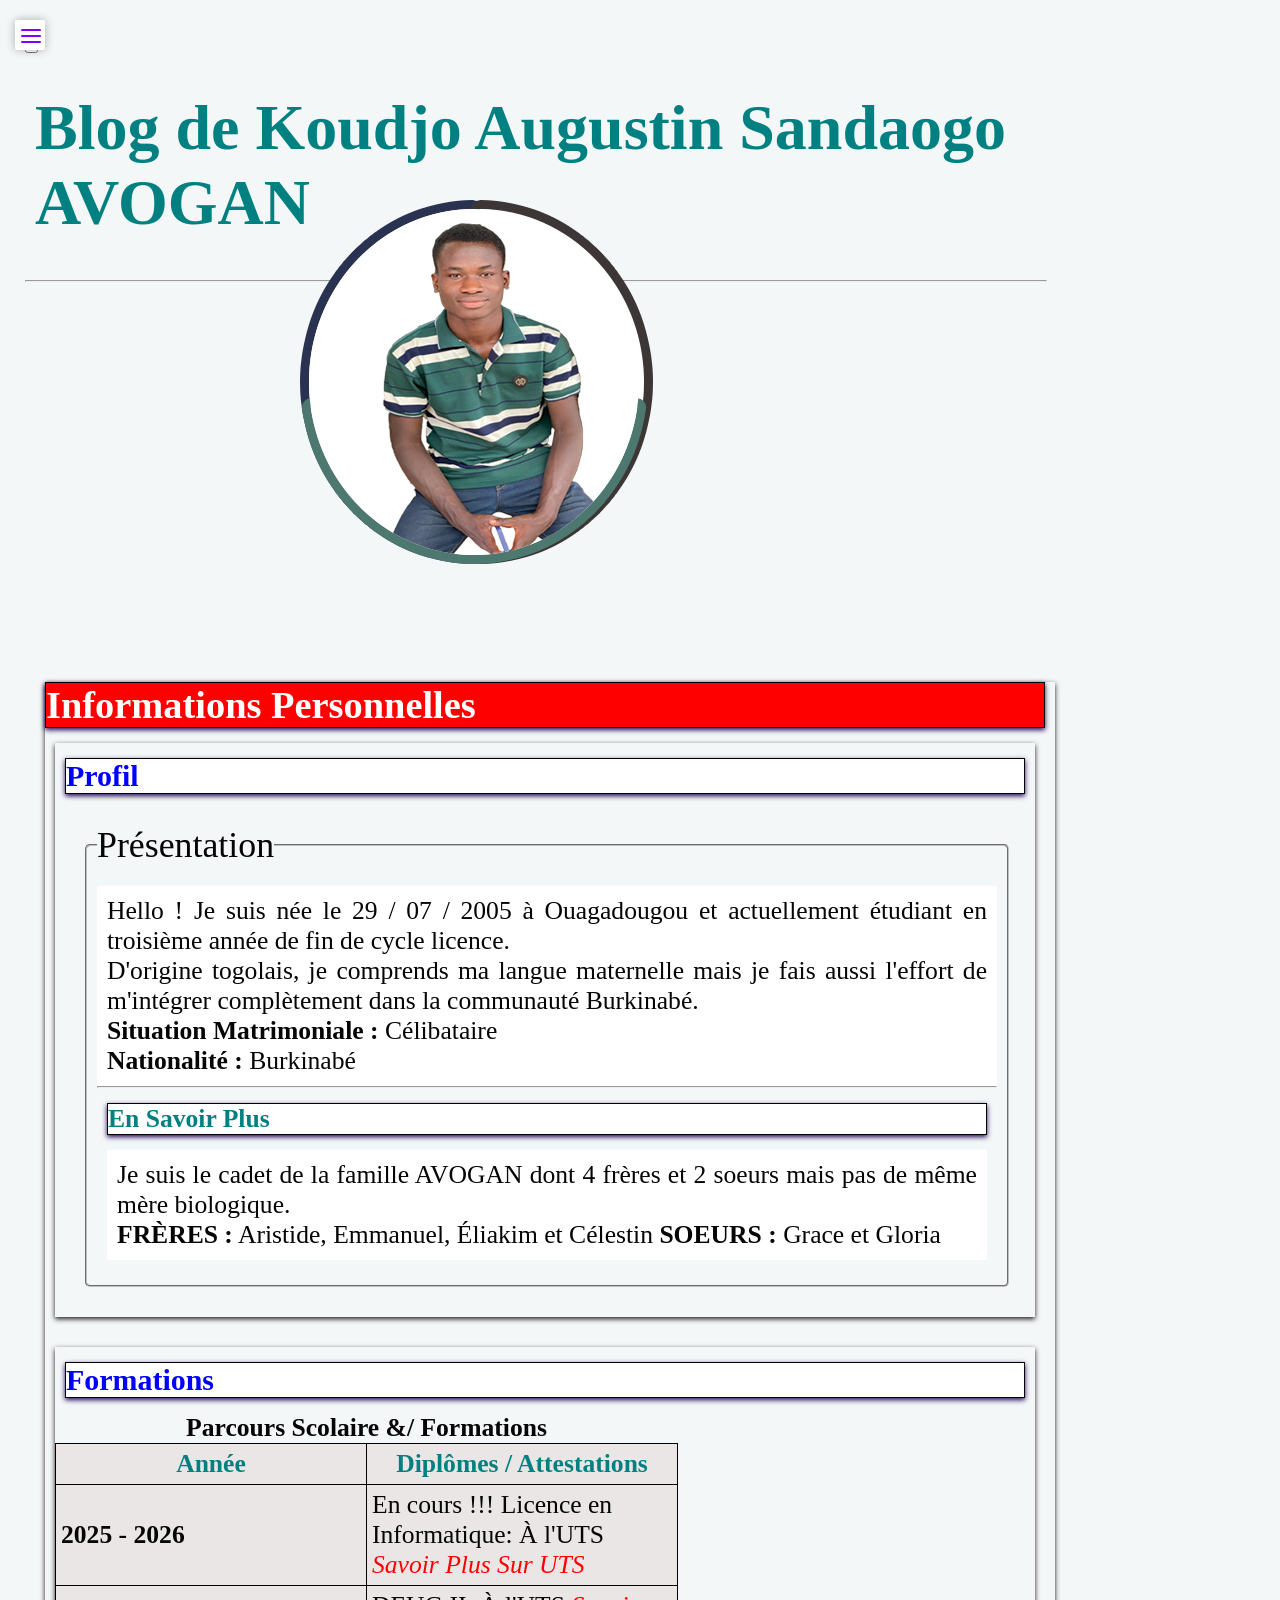
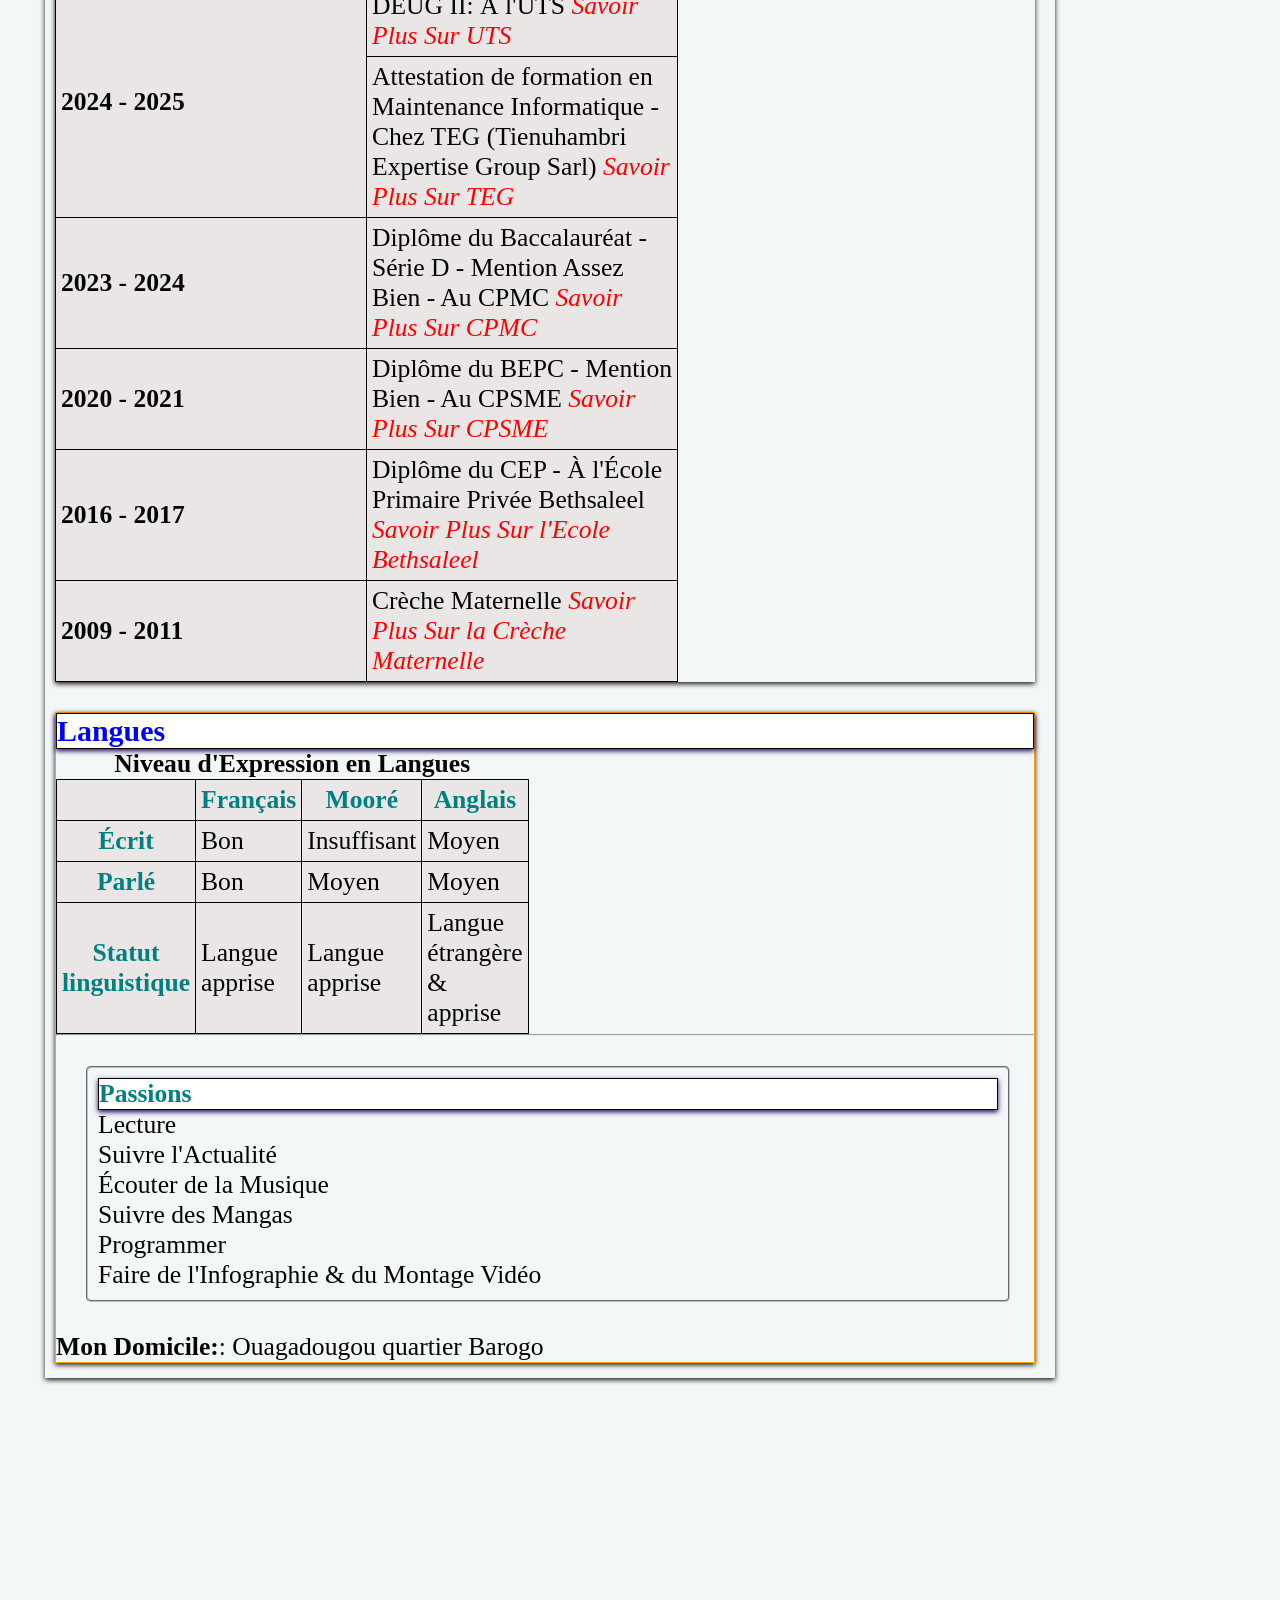
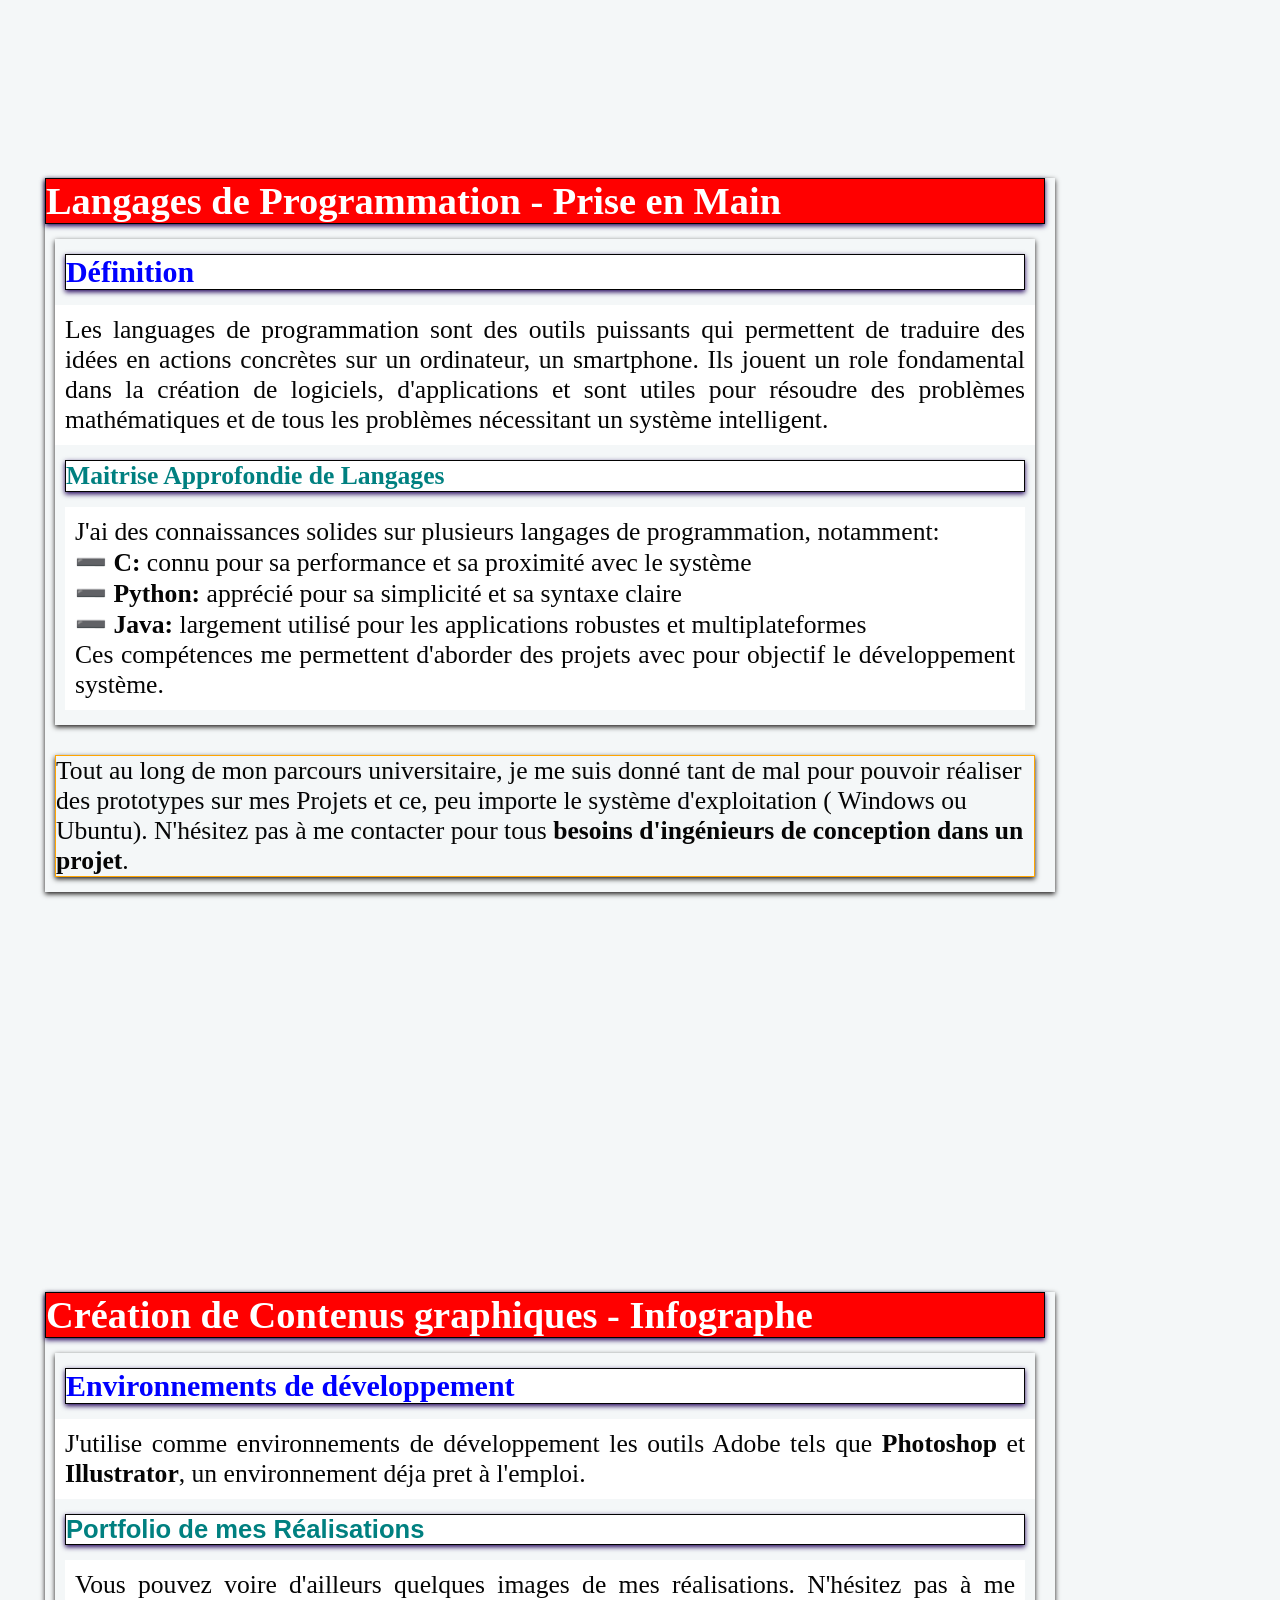
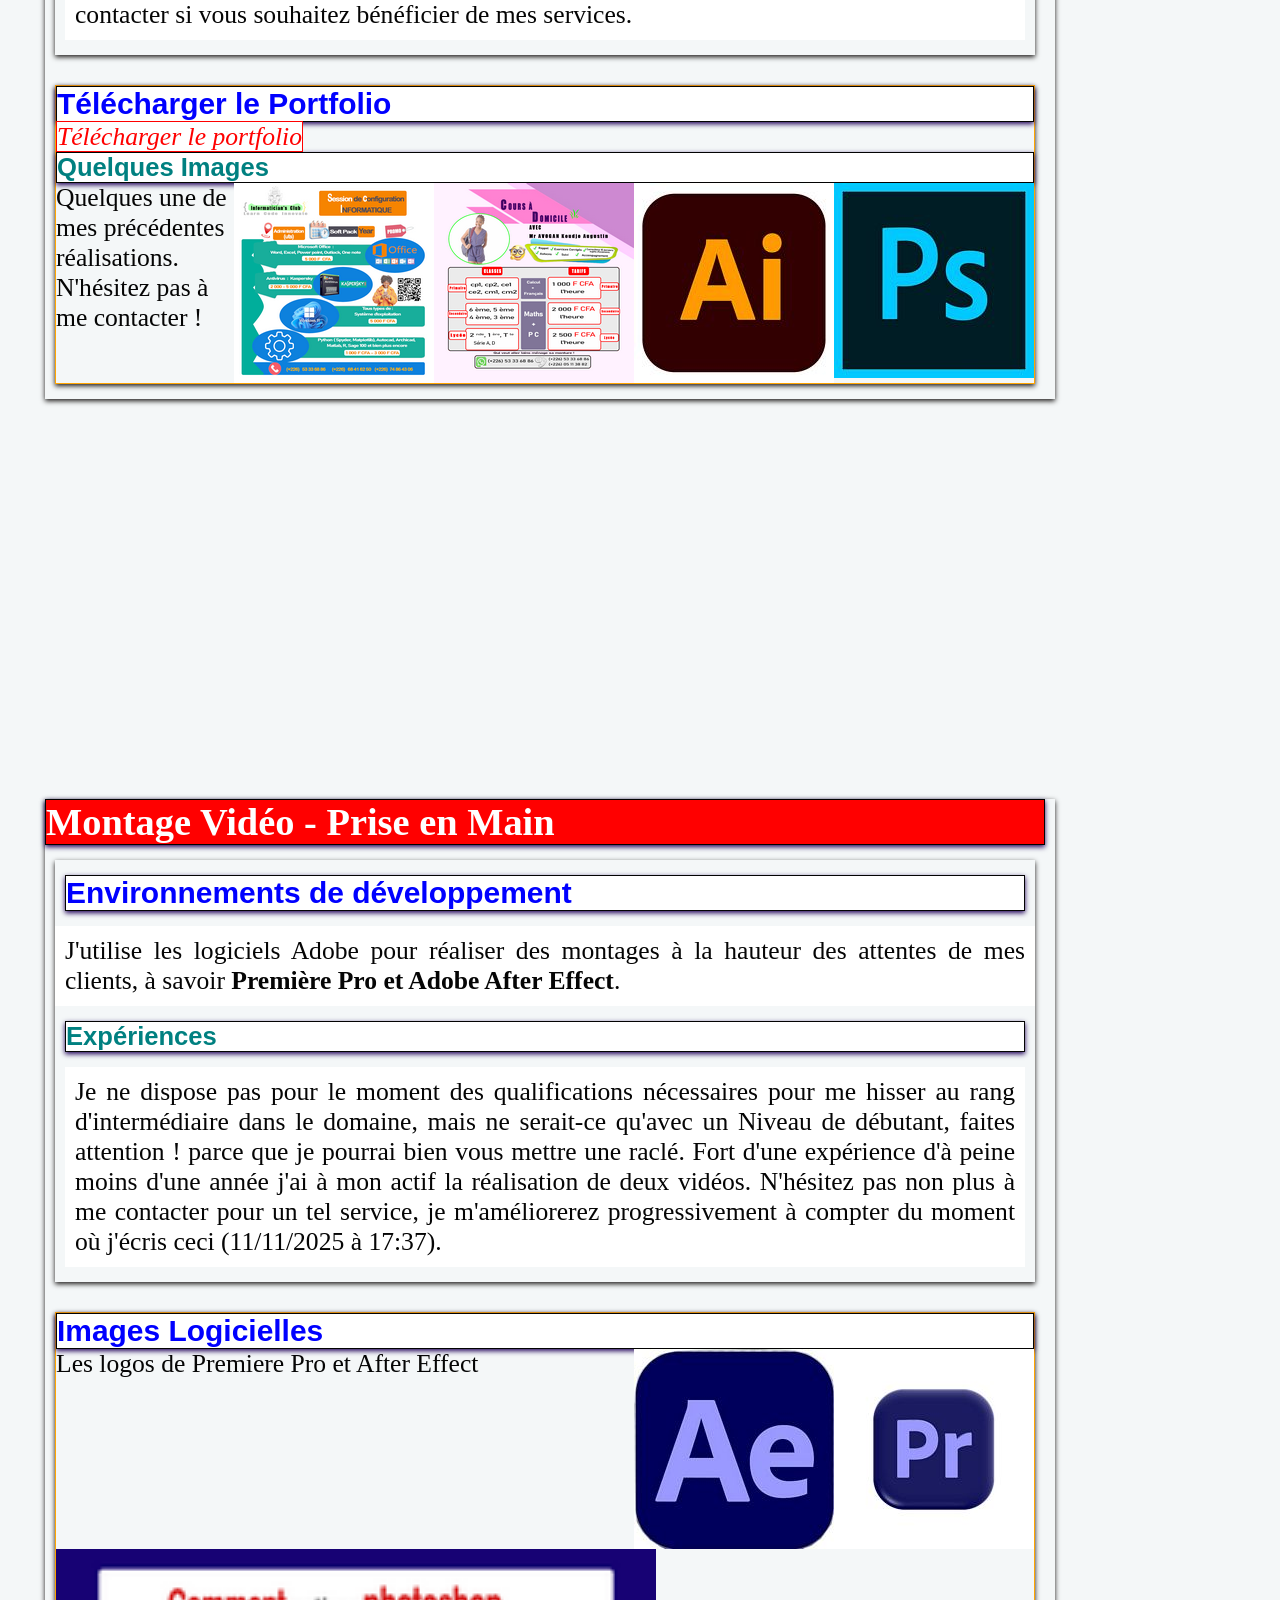
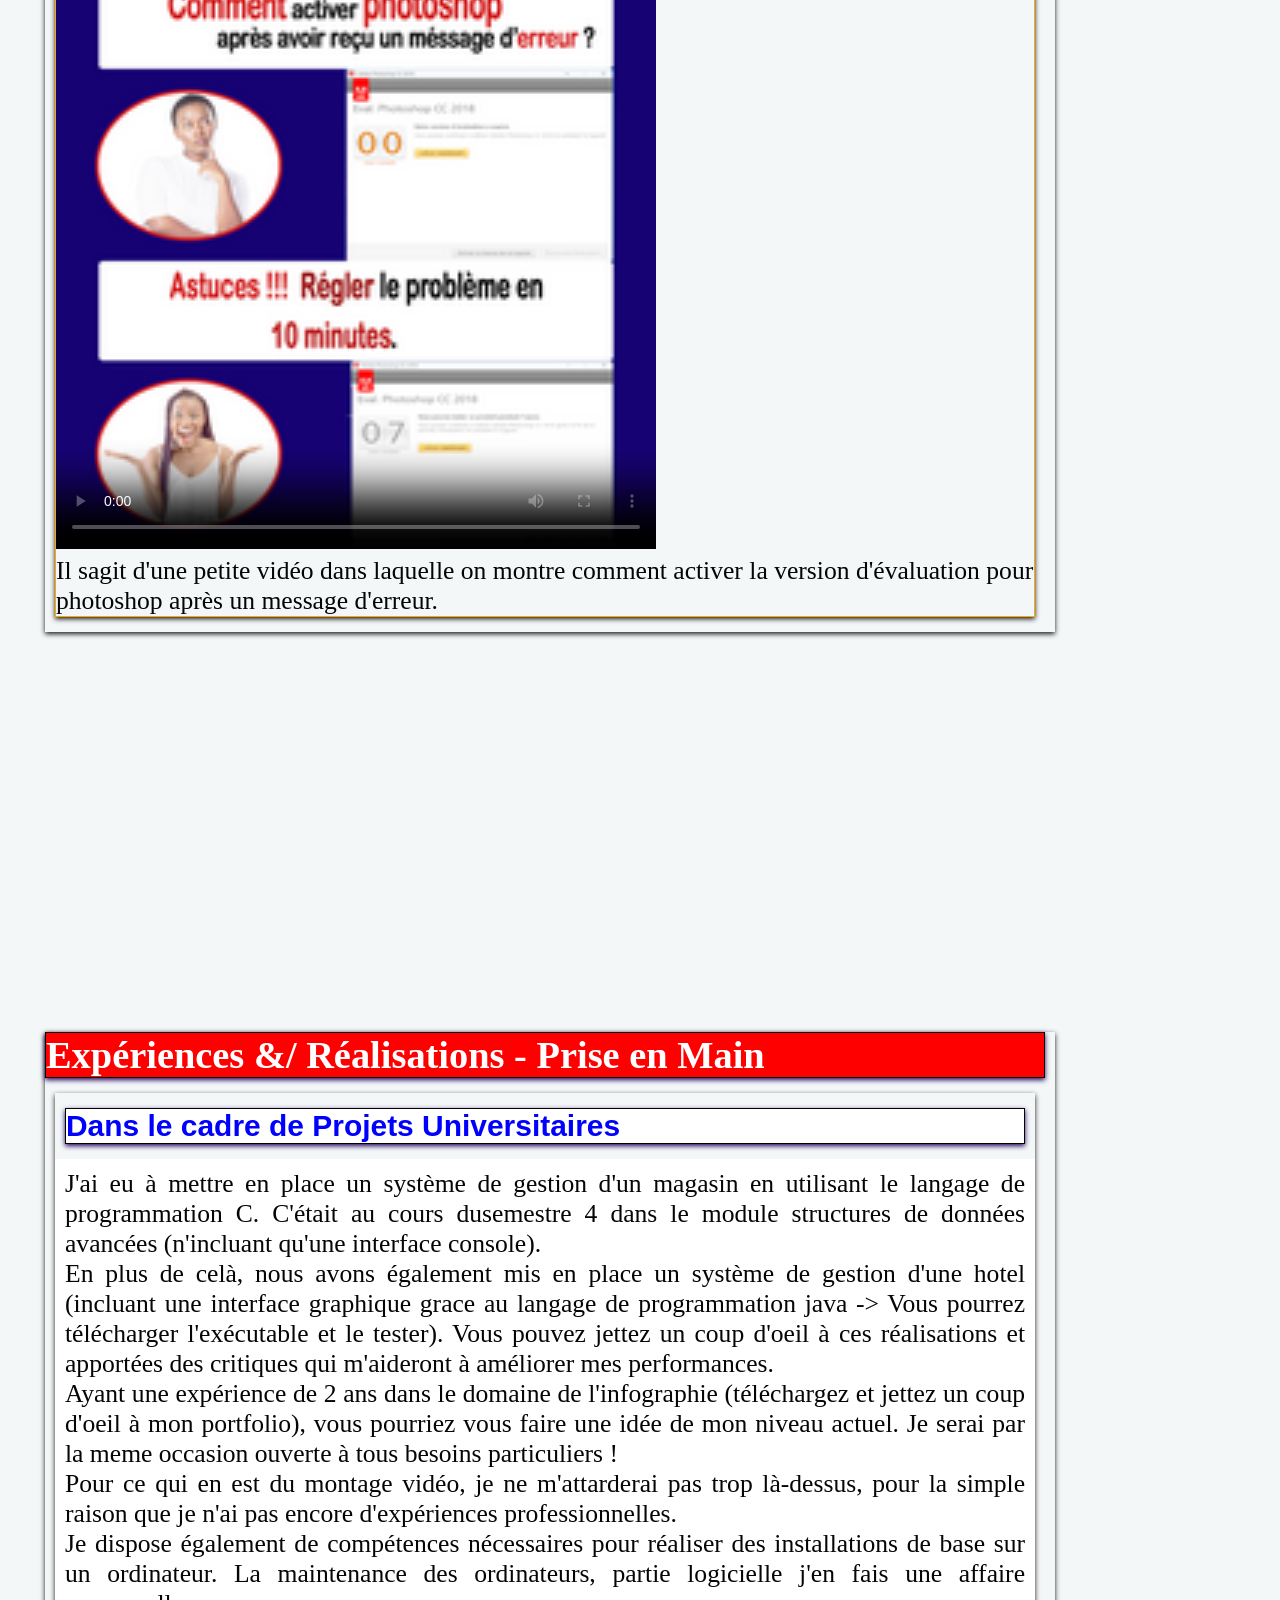
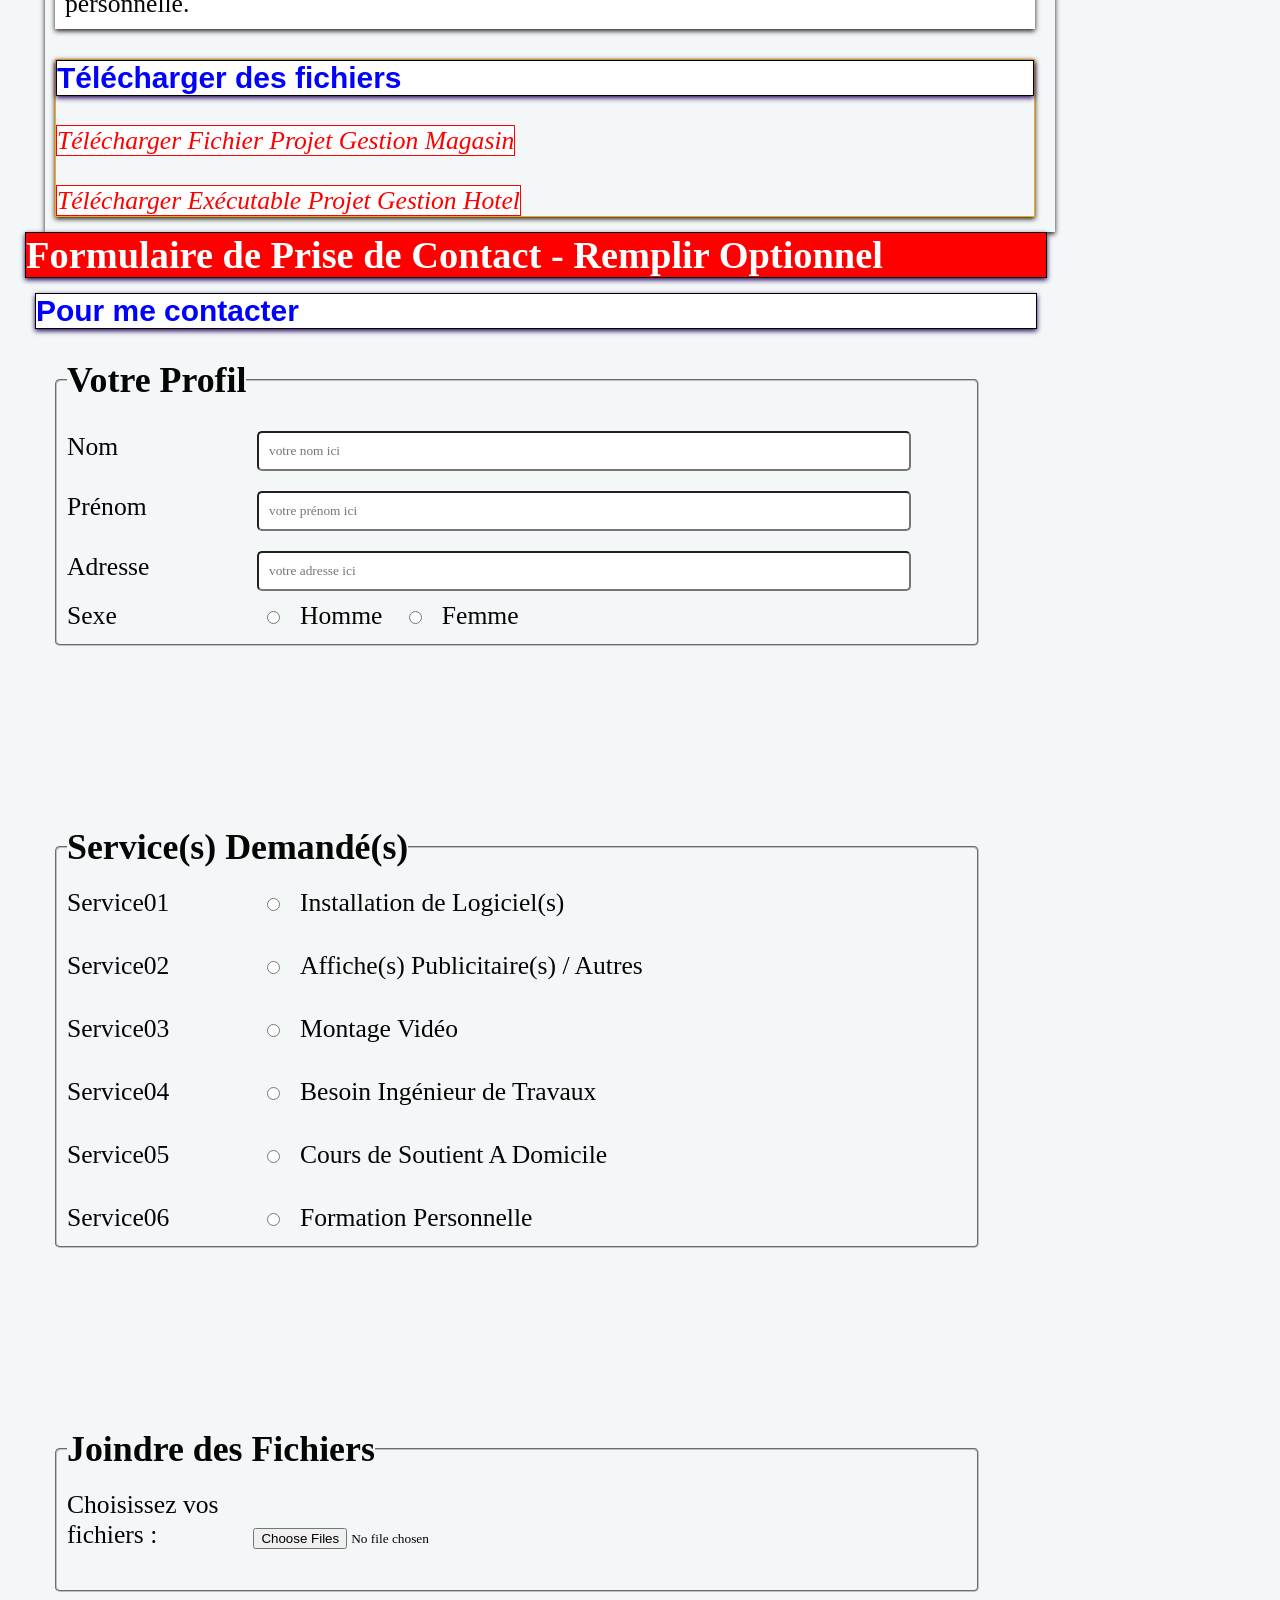
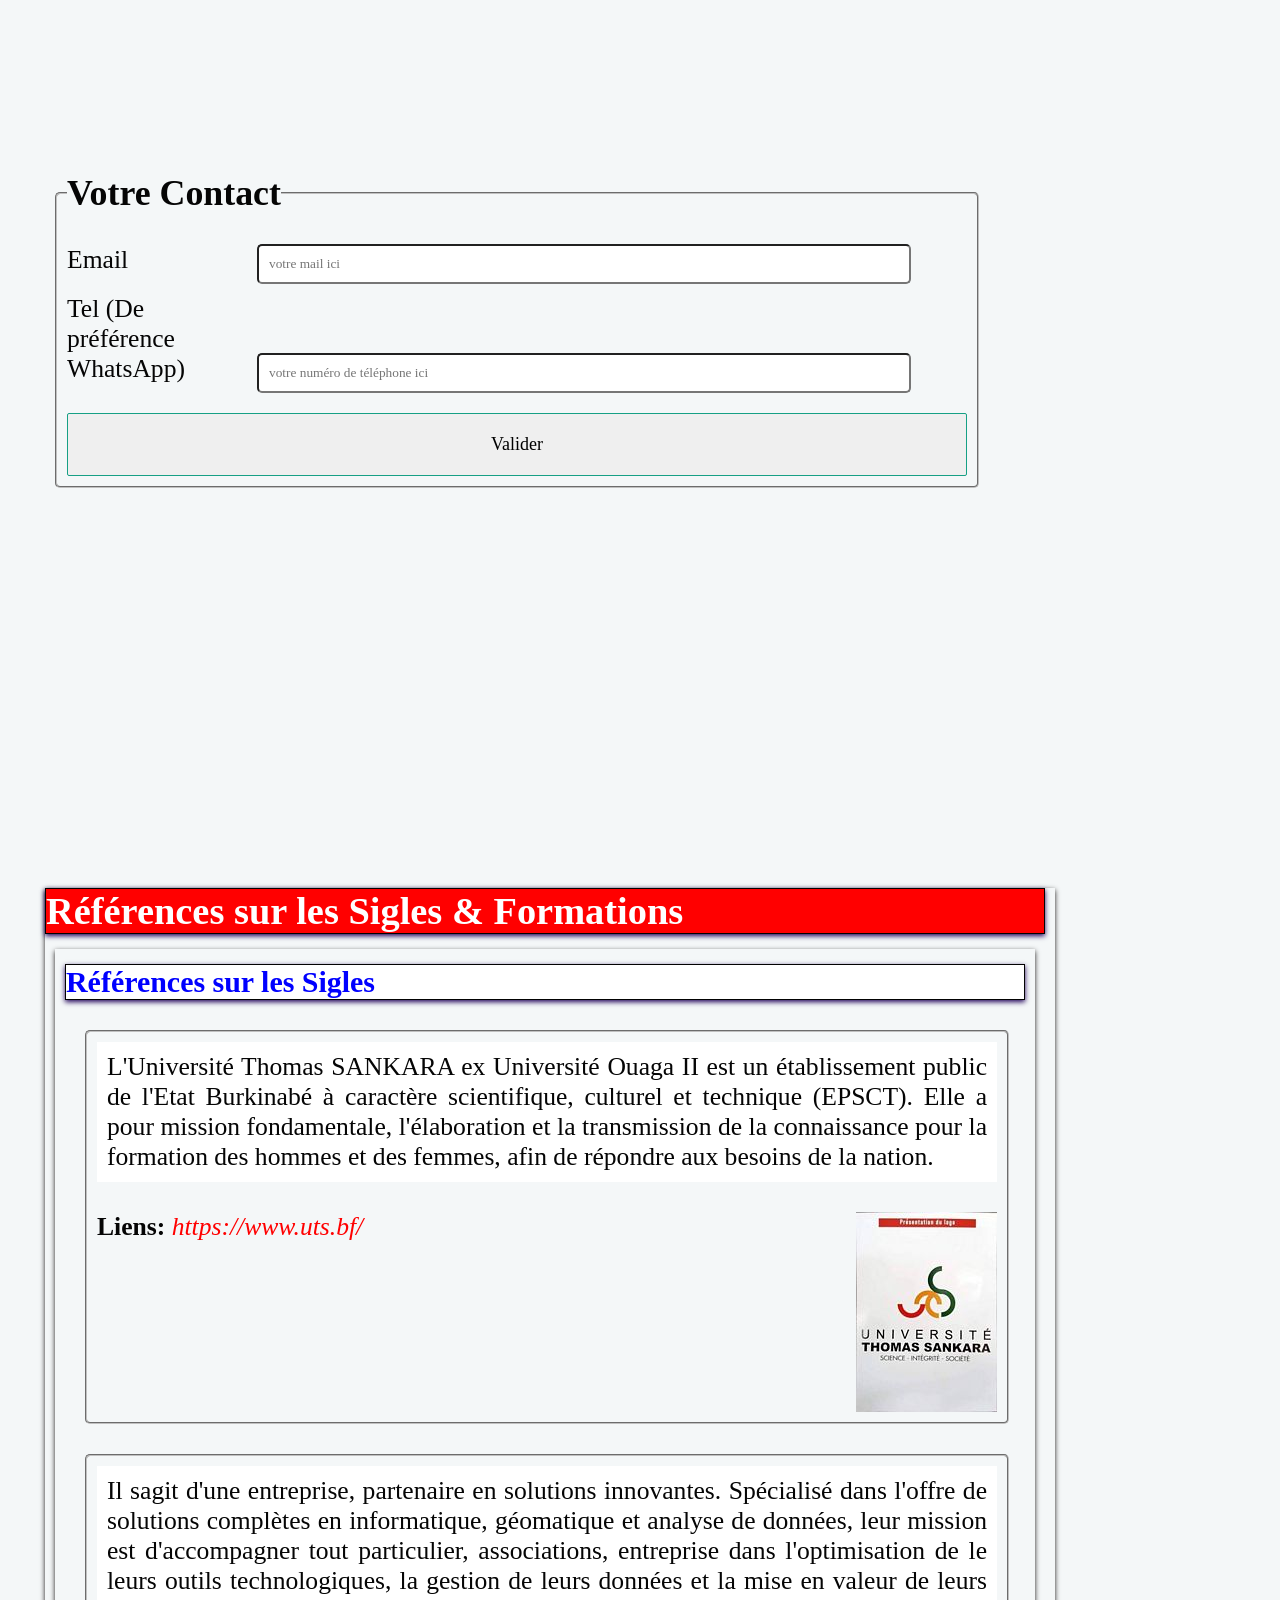
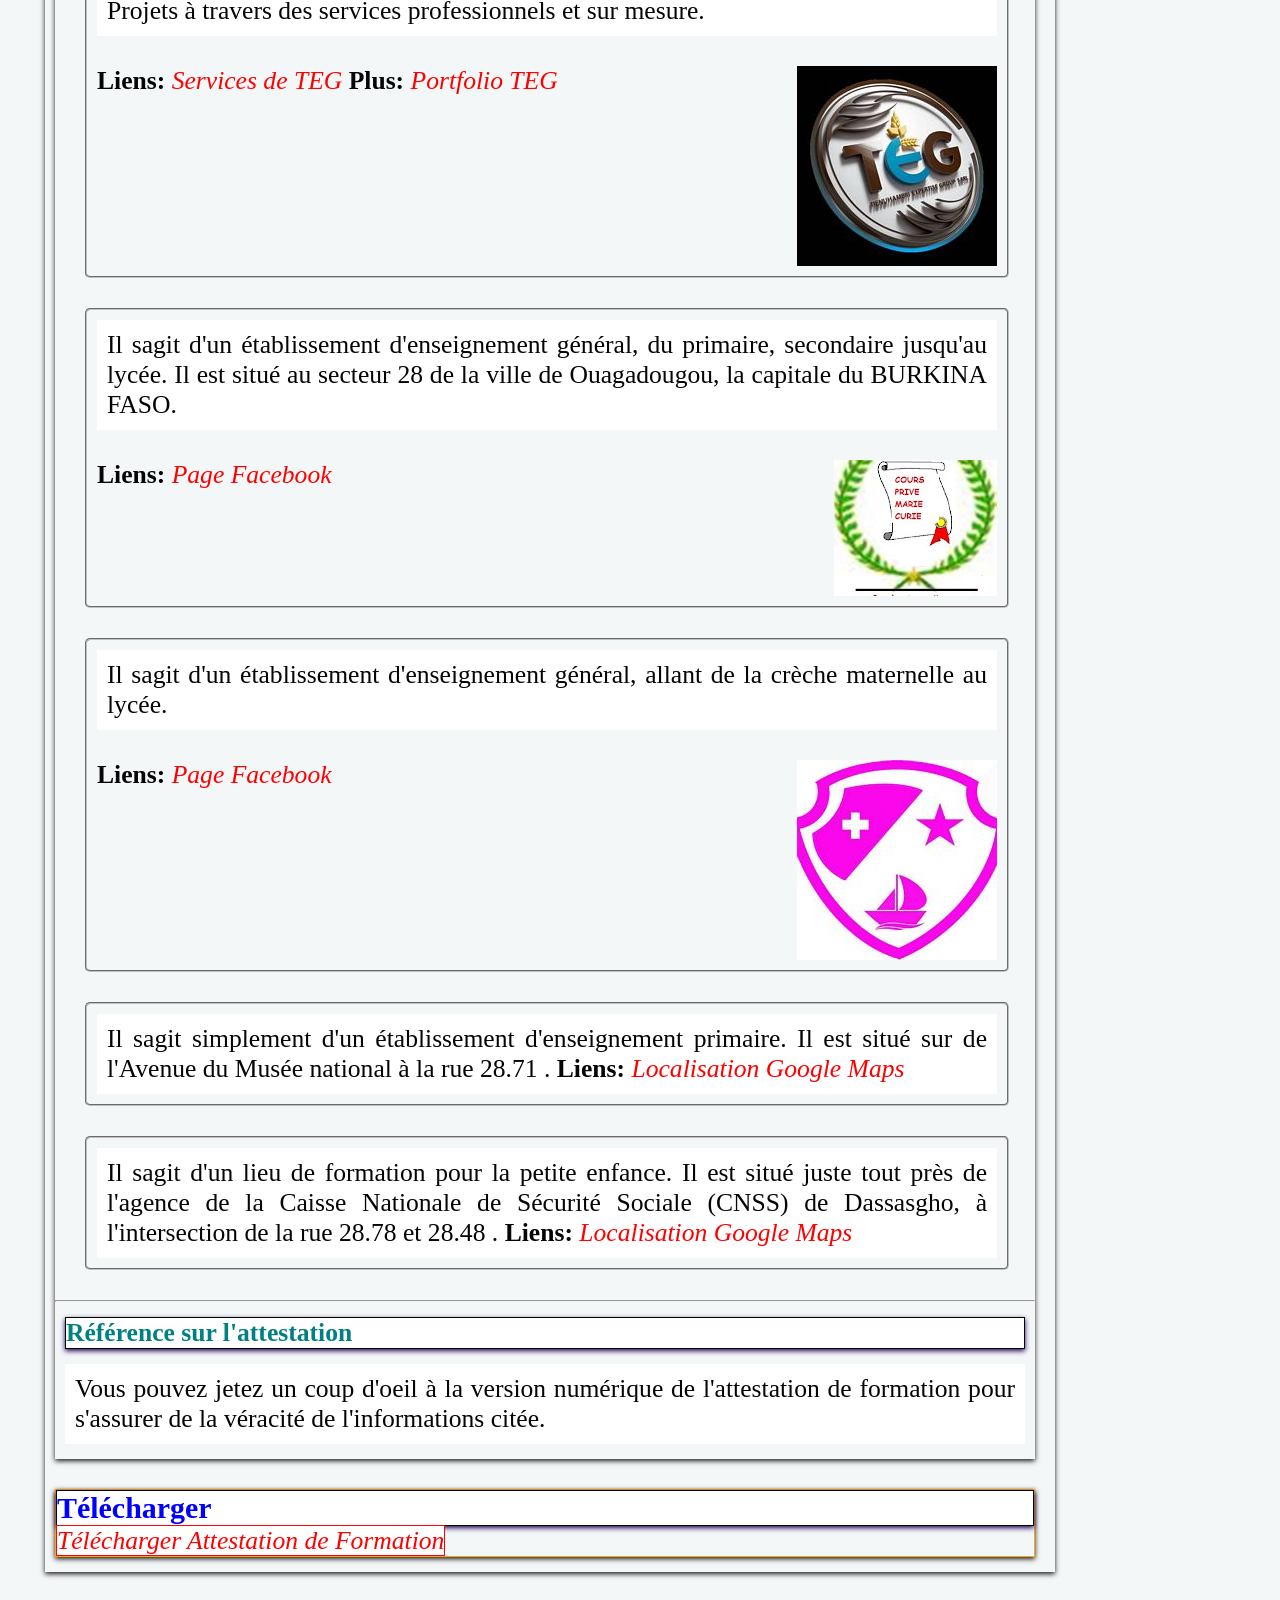
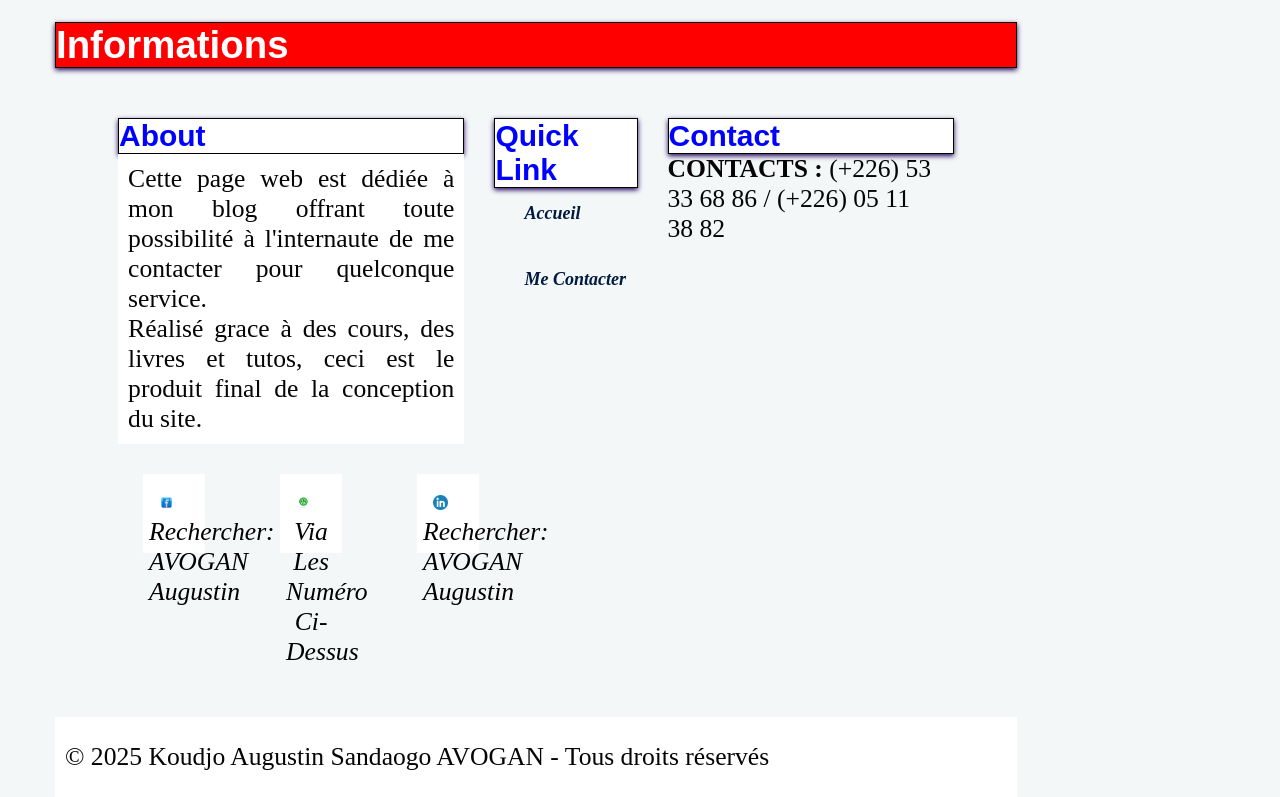
==== index.html @ 7a690a2c "Changement général 	new file:   images/tn_accueil.jpg 	new file:   images/tn_click.jpg 	new file:   " ====
<!DOCTYPE html>
<html lang="fr">

<head>
    <meta charset="utf-8">
    <meta name="viewport" content="width=device-width, initial-scale=1.0">
    <link rel="stylesheet" href="style.css">
    <script type="text/javascript" src="script.js"></script>
    <title>Infos sur Augustin AVOGAN </title>
</head>

<body>

    <header>
        <div>

            <label>

		        <input type="checkbox">

		        <div class="toggle">

			        <span class="top_line common"></span>

			        <span class="middle_line common"></span>

			        <span class="bottom_line common"></span>

		        </div>

		        <div class="slide">

			        <h1>MENU</h1>

			        <ul>

				        <li> <a href="#pageAccueil"> <img src="images/tn_accueil.jpg">ACCUEIL</a> </li>

				        <li> <a href="#moi"> <img src="images/tn_enseignant.jpg">INFOS PERSONNELLES</a> </li>

				        <li> <a href="#languages"> <img src="images/tn_contact.jpg">PROGRAMMATION</a> </li>

				        <li> <a href="#designGraphic"> <img src="images/tn_sms.jpg">INFOGRAPHIE</a> </li>

				        <li> <a href="#moVid"> <img src="images/tn_parametres.jpg">MONTAGE VIDEO</a> </li>

				        <li> <a href="#webEtDesktop"> <img src="images/tn_click.jpg">DEVELOPPEMENT EXPERIENCES PROJETS</a> </li>

				        <li> <a href="#formulaire"> <img src="images/tn_infos.jpg">CONTACT</a> </li>

				        <li> <a href="#reference"> <img src="images/tn_parametres.jpg">RÉFÉRENCES</a> </li>

			        </ul>

		        </div>

	        </label>

        </div>
        <img src="images/Met.png" alt="Mon Profil" title="Une Image de AVOGAN Augustin" class="pp"><br>
        <h1 id="pageAccueil"> <b> 
            <u>Blog de Koudjo Augustin Sandaogo AVOGAN</u>  
                            </b>
        </h1><br>
    </header>


    <hr>
    <!-- Grande barre de séparation-->



    <section class="mesSections">

        <h2 id="moi"> <b> <u>Informations Personnelles</u> </b> </h2>

        <article class="mesArticles">

            <h3 class="titre_mesArticles"><u>Profil</u></h3>

            <fieldset>
                <legend>Présentation</legend>
                <div>
                    <p class="debutArticle">

                        Hello ! Je suis née le <span id="important"> 29 / 07 / 2005 à Ouagadougou </span> et actuellement étudiant en troisième année de fin de cycle licence.<br> D'origine togolais, je comprends ma langue maternelle mais je fais aussi
                        l'effort de m'intégrer complètement dans la communauté Burkinabé.
                        <br><b> <u>Situation Matrimoniale :</u> </b> Célibataire
                        <br><b> <u>Nationalité :</u> </b> Burkinabé

                    </p>
                </div>


                <hr>
                <!-- Grande barre de séparation-->

                <h4 class="sousTitre_mesArticles"><u>En Savoir Plus</u></h4>

                <div>
                    <p class="texteArticle">

                        Je suis le <span id="Important">cadet de la famille AVOGAN</span> dont 4 frères et 2 soeurs mais pas de même mère biologique.
                        <br><b> <u>FRÈRES :</u></b> Aristide, Emmanuel, Éliakim et Célestin
                        <b> <u>SOEURS :</u></b> Grace et Gloria

                    </p>
                </div>

            </fieldset>

        </article>


        <article class="mesArticles">

            <h3 class="titre_mesArticles"><u>Formations</u></h3>

            <table class="t">

                <caption> <b> <u>Parcours Scolaire &/ Formations</u> </b> </caption>
                <!-- Titre du tableau en haut du tableau top -->

                <thead>
                    <tr>
                        <th class="l"><b>Année</b></th>
                        <th class="l"><b>Diplômes / Attestations</b></th>
                    </tr>
                </thead>


                <tbody>

                    <tr>
                        <td class="l"><b>2025 - 2026</b></td>
                        <td class="l"> En cours !!! Licence en Informatique: À l'<abbr title="Université Thomas SANKARA">UTS</abbr> <a href="#uts" title="Cliquez pour avoir des infos !">Savoir Plus Sur UTS</a></td>
                    </tr>

                    <tr>
                        <td rowspan="2" class="l"><b>2024 - 2025</b></td>
                        <td class="l">DEUG II: À l'<abbr title="Université Thomas SANKARA">UTS</abbr> <a href="#uts" title="Cliquez pour avoir des infos !">Savoir Plus Sur UTS</a></td>

                    </tr>

                    <tr>

                        <td class="l">Attestation de formation en Maintenance Informatique - Chez TEG (Tienuhambri Expertise Group Sarl) <a href="#teg" title="Cliquez pour avoir des infos !">Savoir Plus Sur TEG</a>
                        </td>

                    </tr>

                    <tr>
                        <td class="l"><b>2023 - 2024</b></td>
                        <td class="l">Diplôme du Baccalauréat - Série D - Mention Assez Bien - Au <abbr title="Cours Privé Marie Curie">CPMC</abbr> <a href="#cpmc" title="Cliquez pour avoir des infos !">Savoir Plus Sur CPMC</a></td>

                    </tr>

                    <tr>
                        <td class="l"><b>2020 - 2021</b></td>
                        <td class="l">Diplôme du BEPC - Mention Bien - Au <abbr title="Collège Privé Sainte Marie Eugénie">CPSME</abbr> <a href="#cpsme" title="Cliquez pour avoir des infos !">Savoir Plus Sur CPSME</a></td>

                    </tr>

                    <tr>
                        <td class="l"><b>2016 - 2017</b></td>
                        <td class="l">Diplôme du CEP - À l'École Primaire Privée Bethsaleel <a href="#eppb" title="Cliquez pour avoir des infos !">Savoir Plus Sur l'Ecole Bethsaleel</a></td>

                    </tr>

                    <tr>
                        <td class="l"><b>2009 - 2011</b></td>
                        <td class="l"> Crèche Maternelle <a href="#cm" title="Cliquez pour avoir des infos !">Savoir Plus Sur la Crèche Maternelle</a></td>

                    </tr>

                </tbody>

            </table>

        </article>


        <aside class="infosComplementaires">

            <h3 class="titre_infosComplementaires"><u>Langues</u></h3>

            <table class="tt">

                <caption> <b> <u>Niveau d'Expression en Langues</u> </b> </caption>
                <!-- Titre du tableau en haut du tableau top -->

                <!-- En tete du tableau-->
                <thead>
                    <tr>
                        <th class="lt"></th>
                        <th class="lt">Français</th>
                        <th class="lt">Mooré</th>
                        <th class="lt">Anglais</th>
                    </tr>

                </thead>

                <tbody>
                    <!-- Corps du tableau-->
                    <tr>
                        <th class="lt"><b>Écrit</b></th>
                        <td class="lt">Bon</td>
                        <td class="lt">Insuffisant</td>
                        <td class="lt">Moyen</td>
                    </tr>

                    <tr>
                        <th class="lt"><b>Parlé</b></th>
                        <td class="lt">Bon</td>
                        <td class="lt">Moyen</td>
                        <td class="lt">Moyen</td>
                    </tr>

                    <tr>
                        <th class="lt"><b>Statut linguistique</b></th>
                        <td class="lt">Langue apprise</td>
                        <td class="lt">Langue apprise</td>
                        <td class="lt">Langue étrangère & apprise</td>
                    </tr>
                </tbody>

            </table>

            <hr>
            <!-- Grande barre de séparation-->

            <fieldset>
                <h4 class="titre_infosComplementaires"><u>Passions</u></h4>
                <ul>

                    <li>Lecture</li>
                    <li>Suivre l'Actualité</li>
                    <li>Écouter de la Musique</li>
                    <li>Suivre des Mangas</li>
                    <li>Programmer</li>
                    <li>Faire de l'Infographie & du Montage Vidéo</li>

                </ul>

            </fieldset>

            <b><u>Mon Domicile:</u></b>: Ouagadougou quartier Barogo

        </aside>

    </section>



    <section class="mesSections">

        <h2 id="languages"> <b> <u>Langages de Programmation - Prise en Main</u> </b> </h2>
        <article class="mesArticles">
            <h3 class="titre_mesArticles"> <u>Définition</u></h3>
            <p class="debutArticle">
                Les languages de programmation sont des outils puissants qui permettent de traduire des idées en actions concrètes sur un ordinateur, un smartphone. Ils jouent un role fondamental dans la création de logiciels, d'applications et sont utiles pour résoudre
                des problèmes mathématiques et de tous les problèmes nécessitant un système intelligent.

            </p>

            <h4 class="sousTitre_mesArticles"><u>Maitrise Approfondie de Langages</u></h4>
            <p class="texteArticle">
                J'ai des connaissances solides sur plusieurs langages de programmation, notamment:<br> ➖

                <b> C:</b> connu pour sa performance et sa proximité avec le système<br> ➖
                <b> Python:</b> apprécié pour sa simplicité et sa syntaxe claire<br> ➖
                <b> Java:</b> largement utilisé pour les applications robustes et multiplateformes
                <br> Ces compétences me permettent d'aborder des projets avec pour objectif le développement système.

            </p>

        </article>

        <aside class="infosComplementaires">
            Tout au long de mon parcours universitaire, je me suis donné tant de mal pour pouvoir réaliser des prototypes sur mes Projets et ce, peu importe le système d'exploitation ( Windows ou Ubuntu). N'hésitez pas à me contacter pour tous <b>besoins d'ingénieurs
            de conception dans un projet</b>.
        </aside>

    </section>



    <section class="mesSections">

        <h2 id="designGraphic"> <b> <u>Création de Contenus graphiques - Infographe</u> </b> </h2>
        <article class="mesArticles">
            <h3 class="titre_mesArticles"><u>Environnements de développement</u></h3>
            <p class="debutArticle">
                J'utilise comme environnements de développement les outils Adobe tels que <b>Photoshop</b> et <b>Illustrator</b>, un environnement déja pret à l'emploi.

            </p>

            <h4 class="sousTitre_mesArticles">Portfolio de mes Réalisations</h4>
            <p class="texteArticle">

                Vous pouvez voire d'ailleurs quelques images de mes réalisations. N'hésitez pas à me contacter si vous souhaitez bénéficier de mes services.

            </p>


        </article>

        <aside class="infosComplementaires">
            <h3 class="titre_infosComplementaires">Télécharger le Portfolio</h3>
            <!-- Lien de téléchargements -->
            <a href="Documents/PortFolioAA.pdf" title="Le PortFolio de AVOGAN Augustin" id="portfolio">Télécharger le portfolio</a>
            <h4 class="titre_infosComplementaires">Quelques Images</h4>

            <figure>

                <img src="images/tn_photoshop.jpg" alt="Logo de Photoshop" title="Une petite illustration graphique du logo Photoshop" class="articleImage">

                <img src="images/tn_illustrator.jpg" alt="Logo de Illustrator" title="Une petite illustration graphique du logo Illustrator" class="articleImage">

                <img src="images/tn_coursDomicile.png" alt="Affiche De Mes Cours A Domicile" title="Une petite affiche pour mes cours a domicile" class="articleImage">

                <img src="images/tn_installation.png" alt="Affiche pour des installations" title="Une affiche publicitaire pour les installations de logicielles sur ordinateur" class="articleImage">

                <figcaption>
                    Quelques une de mes précédentes réalisations. N'hésitez pas à me contacter !
                </figcaption>

            </figure>
        </aside>

    </section>



    <section class="mesSections">

        <h2 id="moVid"> <b> <u>Montage Vidéo - Prise en Main</u> </b> </h2>
        <article class="mesArticles">
            <h3 class="titre_mesArticles">Environnements de développement</h3>
            <p class="debutArticle">
                J'utilise les logiciels Adobe pour réaliser des montages à la hauteur des attentes de mes clients, à savoir <b>Première Pro et Adobe After Effect</b>.

            </p>

            <h4 class="sousTitre_mesArticles">Expériences</h4>
            <p class="texteArticle">
                Je ne dispose pas pour le moment des qualifications nécessaires pour me hisser au rang d'intermédiaire dans le domaine, mais ne serait-ce qu'avec un Niveau de débutant, faites attention ! parce que je pourrai bien vous mettre une raclé. Fort d'une expérience
                d'à peine moins d'une année j'ai à mon actif la réalisation de deux vidéos. N'hésitez pas non plus à me contacter pour un tel service, je m'améliorerez progressivement à compter du moment où j'écris ceci (11/11/2025 à 17:37).

            </p>

        </article>

        <aside class="infosComplementaires">
            <h3 class="titre_infosComplementaires">Images Logicielles</h3>
            <!-- Une image des logicielles en question -->
            <figure>

                <img src="images/tn_th_premierePro.jpg" alt="Logo Premiere Pro" title="Une petite illustration graphique du logo de Premiere Pro" class="articleImage">

                <img src="images/tn_afterEffect.jpg" alt="Logo After Effect" title="Une petite illustration graphique du logo de After Effect" class="articleImage">

                <figcaption>
                    Les logos de Premiere Pro et After Effect
                </figcaption>
            </figure>

            <video src="Documents/ToActivePhotoshopHowAA.iphone.mp4" controls poster="images/tn_active_photo.png" width="600">Il est temps de mettre à jour votre naviguateur ! </video>
            <br>Il sagit d'une petite vidéo dans laquelle on montre comment activer la version d'évaluation pour photoshop après un message d'erreur.
        </aside>
    </section>



    <section class="mesSections">

        <h2 id="webEtDesktop"> <b> <u>Expériences &/ Réalisations - Prise en Main</u> </b> </h2>
        <article class="mesArticles">
            <h3 class="titre_mesArticles">Dans le cadre de Projets Universitaires</h3>
            <p class="debutArticle">
                J'ai eu à mettre en place un système de gestion d'un magasin en utilisant le langage de programmation C. C'était au cours dusemestre 4 dans le module structures de données avancées (n'incluant qu'une interface console).<br> En plus de
                celà, nous avons également mis en place un système de gestion d'une hotel (incluant une interface graphique grace au langage de programmation java -> Vous pourrez télécharger l'exécutable et le tester). Vous pouvez jettez un coup d'oeil
                à ces réalisations et apportées des critiques qui m'aideront à améliorer mes performances.<br> Ayant une expérience de 2 ans dans le domaine de l'infographie (téléchargez et jettez un coup d'oeil à mon portfolio), vous pourriez vous faire
                une idée de mon niveau actuel. Je serai par la meme occasion ouverte à tous besoins particuliers !<br> Pour ce qui en est du montage vidéo, je ne m'attarderai pas trop là-dessus, pour la simple raison que je n'ai pas encore d'expériences
                professionnelles.
                <br> Je dispose également de compétences nécessaires pour réaliser des installations de base sur un ordinateur. La maintenance des ordinateurs, partie logicielle j'en fais une affaire personnelle.
            </p>

        </article>

        <aside class="infosComplementaires">
            <h3 class="titre_infosComplementaires">Télécharger des fichiers</h3>

            <br><a href="Documents/TOUT_EN_UN.zip" title="Gestion d'un magasin (projet en C)" id='c'>Télécharger Fichier Projet Gestion Magasin</a>
            <br><br><a href="Documents/CR_Groupe_09_Projet_Java.zip" title="Gestion d'une hotel (projet en Java)" id='java'>Télécharger Exécutable Projet Gestion Hotel</a>
        </aside>

    </section>


    <div>

        <h2 id="formulaire"> <b> <u>Formulaire de Prise de Contact - Remplir Optionnel</u> </b> </h2>
        <h3 class="titre_mesArticles">Pour me contacter</h3>
        <form method="post" action="https://formspree.io/f/mgvrvnzl" enctype="multipart/form-data" onsubmit="return verForm(this)">

            <fieldset>

                <legend><b>Votre Profil</b></legend>

                <label for="nom">Nom</label><input type="text" name="nom" id="nom" placeholder="votre nom ici" onblur="verNom(this)"> <br>

                <label for="prenom">Prénom</label><input type="text" name="prenom" id="prenom" placeholder="votre prénom ici" onblur="verPrenom(this)"> <br>

                <label for="adresse">Adresse</label><input type="text" name="adresse" id="adresse" placeholder="votre adresse ici" onblur="verAdresse(this)"> <br>

                <label for="gender">Sexe</label><input type="radio" name="gender" id="gender" value="Homme">Homme <input type="radio" name="gender" id="gendere" value="Femme">Femme <br>



            </fieldset>
            <br>
            <br>

            <br>
            <br>
            <fieldset>

                <legend><b>Service(s) Demandé(s)</b></legend>

                <label for="choixService0">Service01</label><input type="radio" name="choixService" id="choixService0" value="Installation de Logiciel(s)">Installation de Logiciel(s) <br><br>
                <label for="choixService1">Service02</label><input type="radio" name="choixService" id="choixService1" value="Affiche(s) Publicitaire(s) / Autres">Affiche(s) Publicitaire(s) / Autres <br><br>
                <label for="choixService2">Service03</label><input type="radio" name="choixService" id="choixService2" value="Montage Vidéo">Montage Vidéo <br><br>
                <label for="choixService3">Service04</label><input type="radio" name="choixService" id="choixService3" value="Besoin Ingénieur de Travaux">Besoin Ingénieur de Travaux <br><br>
                <label for="choixService4">Service05</label><input type="radio" name="choixService" id="choixService4" value="Cours de Soutient A Domicile">Cours de Soutient A Domicile <br><br>
                <label for="choixService5">Service06</label><input type="radio" name="choixService" id="choixService5" value="Formation Personnelle">Formation Personnelle
            </fieldset>
            <br>
            <br>

            <br>
            <br>
            <fieldset>

                <legend><b>Joindre des Fichiers</b></legend>

                <label for="fichiers">Choisissez vos fichiers :</label>
                <input type="file" name="fichiers[]" id="fichiers" multiple><br><br>

            </fieldset>
            <br>
            <br>

            <br>
            <br>
            <fieldset>

                <legend><b>Votre Contact</b></legend>

                <label>Email</label><input type="email" name="mail" placeholder="votre mail ici" onblur="verEmail(this)"> <br>

                <label for="phone">Tel (De préférence WhatsApp)</label><input type="number" name="phone" id="phone" placeholder="votre numéro de téléphone ici" onblur="verPhone(this)"> <br>

                <input type="submit" value="Valider">

            </fieldset>

        </form>

    </div>





    <section class="mesSections">

        <h2 id="reference"> <b> <u>Références sur les Sigles & Formations</u> </b> </h2>
        <article class="mesArticles">
            <h3 class="titre_mesArticles"><u>Références sur les Sigles</u></h3>


            <fieldset>
                <div id="uts">

                    <p class="debutArticle">

                        L'Université Thomas SANKARA ex Université Ouaga II est un établissement public de l'Etat Burkinabé à caractère scientifique, culturel et technique (EPSCT). Elle a pour mission fondamentale, l'élaboration et la transmission de la connaissance pour la formation
                        des hommes et des femmes, afin de répondre aux besoins de la nation.

                    </p>
                </div>

                <figure>

                    <br><img src="images/tn_3_uts.jpg" alt="Logo de l'Université Thomas SANKARA" title="Une petite représention graphique du logo de l'UTS avec les couleurs du drapeau national !" class="articleImage">

                    <figcaption><b> <u>Liens:</u> </b> <a href="https://www.uts.bf/" title="Lien du Site Web de l'Université">https://www.uts.bf/</a></figcaption>
                </figure>
            </fieldset>


            <fieldset>
                <div id="teg">

                    <p class="debutArticle">

                        Il sagit d'une entreprise, partenaire en solutions innovantes. Spécialisé dans l'offre de solutions complètes en informatique, géomatique et analyse de données, leur mission est d'accompagner tout particulier, associations, entreprise dans l'optimisation
                        de le leurs outils technologiques, la gestion de leurs données et la mise en valeur de leurs Projets à travers des services professionnels et sur mesure.

                    </p>
                </div>

                <figure>

                    <br><img src="images/tn_TEG.jpg" alt="Logo de TEG" title="Une petite représention graphique du logo de l'entreprise TEG" class="articleImage">

                    <figcaption>

                        <b> <u>Liens:</u> </b> <a href="https://www.google.com/url?sa=t&source=web&rct=j&opi=89978449&url=https://www.tienuhambri-expertise-group.com/&ved=2ahUKEwj8lJO1j-qQAxWVUUEAHYlNGZgQFnoECCIQAQ&usg=AOvVaw3SN56gPQlIxATOdJlKk_xA" title="Lien du Site Web de TEG">Services de TEG</a>
                        <b> <u>Plus:</u> </b> <a href="https://www.google.com/url?sa=t&source=web&rct=j&opi=89978449&url=https://tienuhambri-expertise-group.shop/&ved=2ahUKEwj8lJO1j-qQAxWVUUEAHYlNGZgQFnoECFQQAQ&usg=AOvVaw3dnFvCISnLwJHwTFN4WG9H" title="En quelque sorte son porte folio">Portfolio TEG</a>

                    </figcaption>
                </figure>
            </fieldset>


            <fieldset>
                <div id="cpmc">

                    <p class="debutArticle">

                        Il sagit d'un établissement d'enseignement général, du primaire, secondaire jusqu'au lycée. Il est situé au secteur 28 de la ville de Ouagadougou, la capitale du BURKINA FASO.

                    </p>

                </div>

                <figure>

                    <br><img src="images/CPMC.jpg" alt="Logo de CPMC" title="Une petite représention graphique du logo de l'établissement" class="articleImage">

                    <figcaption>

                        <b> <u>Liens:</u> </b> <a href="https://www.google.com/url?sa=t&source=web&rct=j&opi=89978449&url=https://www.facebook.com/CoursMarieCurie/%3Flocale%3Dfr_FR&ved=2ahUKEwix0eyUkuqQAxXAV0EAHZiyINAQFnoECB0QAQ&usg=AOvVaw3d_2i3Csw2IFyUhK2pmiks"
                            title="Lien de la page Facebook de l'établissement ">Page Facebook</a>

                    </figcaption>
                </figure>
            </fieldset>


            <fieldset>
                <div id="cpsme">

                    <p class="debutArticle">

                        Il sagit d'un établissement d'enseignement général, allant de la crèche maternelle au lycée.

                    </p>

                </div>

                <figure>

                    <br><img src="images/tn_CPSME.jpg" alt="Logo du CPSME" title="Une petite représention graphique du logo de l'établissement" class="articleImage">

                    <figcaption>

                        <b> <u>Liens:</u> </b> <a href="https://www.google.com/url?sa=t&source=web&rct=j&opi=89978449&url=https://www.facebook.com/p/Complexe-Scolaire-Sainte-Marie-Eugenie-de-Ouagadougou-100054530316024/%3Flocale%3Dfr_FR&ved=2ahUKEwjJ_vSClOqQAxUrTkEAHfgnGrgQFnoECB0QAQ&usg=AOvVaw09O3SW7-QFNCmbvXYvpuE8"
                            title="Lien de la page Facebook de l'établissement ">Page Facebook</a>

                    </figcaption>
                </figure>
            </fieldset>


            <fieldset>
                <div id="eppb">

                    <p class="debutArticle">

                        Il sagit simplement d'un établissement d'enseignement primaire. Il est situé sur de l'Avenue du Musée national à la rue 28.71 .

                        <b> <u>Liens:</u> </b> <a href="https://maps.app.goo.gl/NPZo9jZjkovYVRYM9?g_st=aw" title="Lien de la localisation de l'établissement ">Localisation Google Maps</a>
                    </p>

                </div>
            </fieldset>


            <fieldset>
                <div id="cm">

                    <p class="debutArticle">

                        Il sagit d'un lieu de formation pour la petite enfance. Il est situé juste tout près de l'agence de la Caisse Nationale de Sécurité Sociale (CNSS) de Dassasgho, à l'intersection de la rue 28.78 et 28.48 .

                        <b> <u>Liens:</u> </b> <a href="https://maps.app.goo.gl/oHn67sfazebJpfZAA?g_st=aw" title="Lien de la localisation de l'établissement ">Localisation Google Maps</a>
                    </p>

                </div>
            </fieldset>

            <hr>
            <!-- Grande barre séparatrice -->

            <h4 class="sousTitre_mesArticles"><u>Référence sur l'attestation</u> </h4>

            <p class="texteArticle">
                Vous pouvez jetez un coup d'oeil à la version numérique de l'attestation de formation pour s'assurer de la véracité de l'informations citée.

            </p>

        </article>

        <aside class="infosComplementaires">
            <h3 class="titre_infosComplementaires"><u>Télécharger</u></h3>

            <a href="Documents/attesFormAA.pdf" title="Mon Attestion de Formation en Maintenance Informatique" id="attest">Télécharger Attestation de Formation</a>
        </aside>

    </section>

</body>


<!-- Mon Pied de Page -->

<footer>

        <h2>Informations</h4>


        <div class="footer_info">
            <div class="footer_width about">
                <h3>About</h2>

                <p>
                    Cette page web est dédiée à mon blog offrant toute possibilité à l'internaute de me contacter pour quelconque service.
                    <br> Réalisé grace à des cours, des livres et tutos, ceci est le produit final de la conception du site.

                </p>

                <div class="social-media">
                    <ul>
                        <li>
                            <a href="#"><img src="images/tn_facebook.jpg" alt="Logo de facebook" title="Le logo de facebook"> Rechercher: AVOGAN Augustin</a>
                        </li>
                        <li>
                            <a href="#"><img src="images/tn_whatsapp.jpg" alt="Logo de WhatsApp" title="Le logo de WhatsApp">Via les numéro ci-dessus</a>
                        </li>
                        <li>
                            <a href="#"><img src="images/tn_linkedin.jpg" alt="Logo de LinkedIn" title="Le logo de LinkedIn">Rechercher: AVOGAN Augustin</a>
                        </li>
                    </ul>
                </div>
            </div>
            <div class="footer_width link">
                <h3>Quick Link</h2>

                <ul>
                    <li>
                        <a href="#pageAccueil"><b>Accueil</b></a>
                    </li>
                    <li>
                        <a href="#formulaire"><b>Me contacter</b></a>
                    </li>
                </ul>
            </div>
            <div class="footer_width contact">
                <h3>Contact</h2>
                <ul>
                    <li>
                        <span>
                            <b><u>CONTACTS :</u></b> (+226) 53 33 68 86 / (+226) 05 11 38 82
                        </span>
                    </li>
                </ul>
            </div>
        </div>

        <div class="copy-right">
            <p>
                © 2025 Koudjo Augustin Sandaogo AVOGAN - Tous droits réservés
            </p>
        </div>

    </footer>

</html>
---- style.css ----
.slide {
    height: 100%;
    width: 180px;
    position: absolute;
    background-color: #fff;
    transition: 0.5s ease;
    transform: translatex(-380px);
}

ul li {
    list-style: none;
}

ul li a {
    color: #011a41;
    font-weight: 500;
    padding: 15px 5px;
    margin-left: 25px;
    display: block;
    text-transform: capitalize;
    text-decoration: none;
    transition: 0.2s ease;
}

ul li:hover a {
    color: #fff;
    background-color: #8000ff;
}

ul li a img {
    width: 15px;
    margin-right: 15px;
    text-align: center;
}

input {
    display: inline-block;
    visibility: visible;
    /*-webkit-appearance: none;*/
}

.toggle {
    position: absolute;
    height: 30px;
    width: 30px;
    top: 20px;
    left: 15px;
    z-index: 1;
    cursor: pointer;
    border-radius: 2px;
    background-color: #fff;
    box-shadow: 0 0 10px rgba(0, 0, 0, 0.3);
}

.toggle .common {
    position: absolute;
    height: 2px;
    width: 20px;
    background-color: #8000ff;
    border-radius: 50px;
    transition: 0.3s ease;
}

.toggle .top_line {
    top: 30%;
    left: 20%;
    transform: translatex(-50%, -50%);
}

.toggle .middle_line {
    top: 50%;
    left: 20%;
    transform: translatex(-50%, -50%);
}

.toggle .bottom_line {
    top: 70%;
    left: 20%;
    transform: translatex(-50%, -50%);
}

input:checked~.toggle .top_line {
    left: 2px;
    top: 14px;
    width: 25px;
    transform: rotate(45deg);
}

input:checked~.toggle .bottom_line {
    left: 2px;
    top: 14px;
    width: 25px;
    transform: rotate(-45deg);
}

input:checked~.toggle .middle_line {
    opacity: 0;
    transform: translatex(20px);
}

input:checked~.slide {
    transform: translatex(0);
    box-shadow: 0 0 15px rgba(0, 0, 0, 0.5);
}

#portfolio, #c, #java, #attest {
    border: 1px solid red;
    margin: 10px 0 10px 0;
    background-color: white;
}

@media (max-width: 768px) {
    * {
        margin: 0;
        padding: 0;
        text-decoration: none;
        list-style: none;
        font-family: "Poppins";
    }
    body {
        width: 90%;
        font-family: arial;
        margin: 10px 10px 10px 5px;
        background: #f4f7f8;
        padding: 20px 20px;
        color: #050505;
    }
    label {
        width: 20%;
        display: inline-block;
        text-align: left;
    }
    fieldset {
        border-radius: 5px;
        margin: 30px 30px;
        padding: 10px 10px;
    }
    legend {
        font-size: 1.4em;
        margin-bottom: 10px;
    }
    input[type="text"],
    input[type="number"],
    input[type="email"] {
        border-radius: 5px;
        padding: 10px;
        width: 70%;
        background-color: #ffff;
        margin: 10px;
    }
    input[type="radio"] {
        margin: 10px 20px;
    }
    input[type="submit"] {
        position: relative;
        padding: 20px;
        font-size: 18px;
        border: 1px solid #16a085;
        border-radius: 2px;
        margin-top: 10px;
        width: 100%;
    }
    table thead tr th {
        color: teal;
    }
    table tbody tr th {
        color: teal;
    }
    .t,
    .tt {
        border: 1px solid black;
        background-color: rgb(235, 230, 230);
        border-collapse: collapse;
    }
    .l,
    .lt {
        border: 1px solid black;
        padding: 5px 5px;
        background-color: rgb(235, 230, 230);
    }
    caption {
        text-align: "top";
    }
    p {
        /*border: 2px solid black;*/
        text-align: justify;
        margin: auto;
        padding: 10px;
        overflow: auto;
        word-wrap: break-word;
        background-color: white;
    }
    header h1 {
        font-size: 2.5em;
        font-weight: normal;
        margin: 0px 0px 10px 10px;
    }
    a {
        text-decoration: none;
        color: red;
        font-style: italic;
    }
    a:hover {
        text-decoration: underline;
        color: green;
    }
    h1 {
        color: teal;
        font-weight: bold;
        font-family: Impact, "Arial Black", Arial, Verdana, sans-serif;
    }
    h2 {
        color: white;
        border: 1px solid #020202;
        box-shadow: 0px 2px 5px rgb(33, 3, 90);
        background-color: red;
        font-family: Arial, Verdana, sans-serif;
    }
    h3 {
        color: blue;
        border: 0.5px solid #020202;
        box-shadow: 0px 2px 5px rgb(33, 3, 90);
        background-color: white;
        font-family: Arial, Verdana, sans-serif;
    }
    h4 {
        color: teal;
        border: 0.25px solid #020202;
        box-shadow: 0px 2px 5px rgb(33, 3, 90);
        background-color: white;
        font-family: Arial, Verdana, sans-serif;
    }
    .mesSections {
        display: flex;
        margin: 410px 5px;
        padding-right: 10px;
        flex-direction: column;
        justify-content: center;
        border: 0 solid transparent;
        background-color: #f4f7f8;
        box-shadow: 0px 2px 5px #1c1a19;
        font-family: Arial, Verdana, sans-serif;
    }
    footer {
        margin: 50px 30px;
        font-family: Arial, Verdana, sans-serif;
    }
    .mesArticles {
        margin: 15px 10px 15px 10px;
        box-shadow: 0px 2px 5px #1c1a19;
        font-family: Impact, "Arial Black", Arial, Verdana, sans-serif;
    }
    .titre_mesArticles {
        margin: 15px 10px 15px 10px;
    }
    .sousTitre_mesArticles {
        margin: 15px 10px 15px 10px;
    }
    .debutArticle {
        margin: 15px 10px 15px 10px;
    }
    .articleImage {
        float: right;
    }
    .pp {
        position: absolute;
        left: 200px;
        right: 250px;
        top: 200px;
    }
    .sousTitre_mesArticles {
        margin: 15px 10px 15px 10px;
    }
    .texteArticle {
        margin: 15px 10px 15px 10px;
    }
    .infosComplementaires {
        margin: 15px 10px 15px 10px;
        box-shadow: 0px 2px 5px #1c1a19;
        border: 0.5px solid orange;
    }
    .titre_infosComplementaires {
        margin: 15px 10px 15px 10px;
        
    }
    @media screen and (max-device-width: 393px) and (min-device-width: 344px) and (max-device-height: 882px) and (min-device-height: 667px) {
        body {
            width: 343px;
            height: 881px;
            font-size: 1.3em;
            margin-right: 10px;
        }
        .pp {
            top: 200px;
            left: 75px;
            right: 100px;
        }
        .mesSections {
            width: 342px;
            margin: 400px 20px 0px 20px;
        }
        fieldset {
            width: 250px;
        }
        .tt {
            width: 30px;
            border-collapse: collapse;
        }
        .l {
            width: 300px;
            margin-right: 10px;
        }
        .lt {
            margin-right: 10px;
        }
    }
    @media screen and (max-device-width: 540px) and (min-device-width: 412px) and (max-device-height: 932px) and (min-device-height: 720px) {
        body {
            width: 411px;
            height: 930px;
            font-size: 1.3em;
            margin-right: 10px;
        }
        .pp {
            top: 200px;
            left: 75px;
            right: 100px;
        }
        .mesSections {
            width: 410px;
            margin: 400px 20px 0px 20px;
        }
        fieldset {
            width: 300px;
        }
        .tt {
            width: 30px;
            border-collapse: collapse;
        }
        .l {
            width: 300px;
            margin-right: 10px;
        }
        .lt {
            margin-right: 10px;
        }
    }
    @media screen and (max-device-width: 768px) and (min-device-width: 600px) and (max-device-height: 1024px) {
        body {
            width: 598px;
            height: 1022px;
            font-size: 1.4em;
            margin-right: 10px;
        }
        .pp {
            top: 200px;
            left: 75px;
            right: 100px;
        }
        .mesSections {
            width: 590px;
            margin: 400px 20px 0px 20px;
        }
        fieldset {
            width: 540px;
        }
        .tt {
            width: 30px;
            border-collapse: collapse;
        }
        .l {
            width: 300px;
            margin-right: 10px;
        }
        .lt {
            margin-right: 10px;
        }
    }
    @media screen and (max-device-width: 912px) and (min-device-width: 800px) and (max-device-height: 1368px) and (min-device-height: 1180px) {
        body {
            width: 799px;
            height: 1366px;
            font-size: 1.5em;
            margin-right: 10px;
        }
        .pp {
            top: 200px;
            left: 200px;
            right: 100px;
        }
        .mesSections {
            width: 750px;
            margin: 400px 20px 0px 20px;
        }
        fieldset {
            width: 600px;
        }
        .tt {
            width: 30px;
            border-collapse: collapse;
        }
        .l {
            width: 300px;
            margin-right: 10px;
        }
        .lt {
            margin-right: 10px;
        }
    }
    @media screen and (max-device-width: 1280px) and (min-device-width: 1024px) and (max-device-height: 1366px) and (min-device-height: 600px) {
        body {
            width: 1022px;
            height: 1364px;
            font-size: 1.6em;
            margin-right: 10px;
        }
        .pp {
            top: 200px;
            left: 300px;
            right: 100px;
        }
        .mesSections {
            width: 1000px;
            margin: 400px 20px 0px 20px;
        }
        fieldset {
            width: 900px;
        }
        .tt {
            width: 30px;
            border-collapse: collapse;
        }
        .l {
            width: 300px;
            margin-right: 10px;
        }
        .lt {
            margin-right: 10px;
        }
    }
}

@media (min-width: 769px) and (max-width: 1024px) {
    * {
        margin: 0;
        padding: 0;
        text-decoration: none;
        list-style: none;
        font-family: "Poppins";
    }
    body {
        width: 90%;
        font-family: arial;
        margin: 10px 10px 10px 5px;
        background: #f4f7f8;
        padding: 20px 20px;
        color: #050505;
    }
    label {
        width: 20%;
        display: inline-block;
        text-align: left;
    }
    fieldset {
        border-radius: 5px;
        margin: 30px 30px;
        padding: 10px 10px;
    }
    legend {
        font-size: 1.4em;
        margin-bottom: 10px;
    }
    input[type="text"],
    input[type="number"],
    input[type="email"] {
        border-radius: 5px;
        padding: 10px;
        width: 70%;
        background-color: #ffff;
        margin: 10px;
    }
    input[type="radio"] {
        margin: 10px 20px;
    }
    input[type="submit"] {
        position: relative;
        padding: 20px;
        font-size: 18px;
        border: 1px solid #16a085;
        border-radius: 2px;
        margin-top: 10px;
        width: 100%;
    }
    table thead tr th {
        color: teal;
    }
    table tbody tr th {
        color: teal;
    }
    .t,
    .tt {
        border: 1px solid black;
        background-color: rgb(235, 230, 230);
        border-collapse: collapse;
    }
    .l,
    .lt {
        border: 1px solid black;
        padding: 5px 5px;
        background-color: rgb(235, 230, 230);
    }
    caption {
        text-align: "top";
    }
    p {
        /*border: 2px solid black;*/
        text-align: justify;
        margin: auto;
        padding: 10px;
        overflow: auto;
        word-wrap: break-word;
        background-color: white;
    }
    header h1 {
        font-size: 2.5em;
        font-weight: normal;
        margin: 0px 0px 10px 10px;
    }
    a {
        text-decoration: none;
        color: red;
        font-style: italic;
    }
    a:hover {
        text-decoration: underline;
        color: green;
    }
    h1 {
        color: teal;
        font-weight: bold;
        font-family: Impact, "Arial Black", Arial, Verdana, sans-serif;
    }
    h2 {
        color: white;
        border: 1px solid #020202;
        box-shadow: 0px 2px 5px rgb(33, 3, 90);
        background-color: red;
        font-family: Arial, Verdana, sans-serif;
    }
    h3 {
        color: blue;
        border: 0.5px solid #020202;
        box-shadow: 0px 2px 5px rgb(33, 3, 90);
        background-color: white;
        font-family: Arial, Verdana, sans-serif;
    }
    h4 {
        color: teal;
        border: 0.25px solid #020202;
        box-shadow: 0px 2px 5px rgb(33, 3, 90);
        background-color: white;
        font-family: Arial, Verdana, sans-serif;
    }
    .mesSections {
        display: flex;
        margin: 410px 5px;
        padding-right: 10px;
        flex-direction: column;
        justify-content: center;
        border: 0 solid transparent;
        background-color: #f4f7f8;
        box-shadow: 0px 2px 5px #1c1a19;
        font-family: Arial, Verdana, sans-serif;
    }
    footer {
        margin: 50px 30px;
        font-family: Arial, Verdana, sans-serif;
    }
    .mesArticles {
        margin: 15px 10px 15px 10px;
        box-shadow: 0px 2px 5px #1c1a19;
        font-family: Impact, "Arial Black", Arial, Verdana, sans-serif;
    }
    .titre_mesArticles {
        margin: 15px 10px 15px 10px;
    }
    .sousTitre_mesArticles {
        margin: 15px 10px 15px 10px;
    }
    .debutArticl1e {
        margin: 15px 10px 15px 10px;
    }
    .articleImage {
        float: right;
    }
    .pp {
        position: absolute;
        left: 200px;
        right: 250px;
        top: 250px;
    }
    .sousTitre_mesArticles {
        margin: 15px 10px 15px 10px;
    }
    .texteArticle {
        margin: 15px 10px 15px 10px;
    }
    .infosComplementaires {
        margin: 15px 10px 15px 10px;
        box-shadow: 0px 2px 5px #1c1a19;
        border: 0.5px solid orange;
    }
    .titre_infosComplementaires {
        margin: 15px 10px 15px 10px;
    }
    @media screen and (max-device-width: 393px) and (min-device-width: 344px) and (max-device-height: 882px) and (min-device-height: 667px) {
        body {
            width: 343px;
            height: 881px;
            font-size: 1.3em;
            margin-right: 10px;
        }
        .pp {
            top: 200px;
            left: 75px;
            right: 100px;
        }
        .mesSections {
            width: 342px;
            margin: 400px 20px 0px 20px;
        }
        fieldset {
            width: 250px;
        }
        .tt {
            width: 30px;
            border-collapse: collapse;
        }
        .l {
            width: 300px;
            margin-right: 10px;
        }
        .lt {
            margin-right: 10px;
        }
    }
    @media screen and (max-device-width: 540px) and (min-device-width: 412px) and (max-device-height: 932px) and (min-device-height: 720px) {
        body {
            width: 411px;
            height: 930px;
            font-size: 1.3em;
            margin-right: 10px;
        }
        .pp {
            top: 200px;
            left: 75px;
            right: 100px;
        }
        .mesSections {
            width: 410px;
            margin: 400px 20px 0px 20px;
        }
        fieldset {
            width: 300px;
        }
        .tt {
            width: 30px;
            border-collapse: collapse;
        }
        .l {
            width: 300px;
            margin-right: 10px;
        }
        .lt {
            margin-right: 10px;
        }
    }
    @media screen and (max-device-width: 768px) and (min-device-width: 600px) and (max-device-height: 1024px) {
        body {
            width: 598px;
            height: 1022px;
            font-size: 1.4em;
            margin-right: 10px;
        }
        .pp {
            top: 200px;
            left: 75px;
            right: 100px;
        }
        .mesSections {
            width: 590px;
            margin: 400px 20px 0px 20px;
        }
        fieldset {
            width: 540px;
        }
        .tt {
            width: 30px;
            border-collapse: collapse;
        }
        .l {
            width: 300px;
            margin-right: 10px;
        }
        .lt {
            margin-right: 10px;
        }
    }
    @media screen and (max-device-width: 912px) and (min-device-width: 800px) and (max-device-height: 1368px) and (min-device-height: 1180px) {
        body {
            width: 799px;
            height: 1366px;
            font-size: 1.5em;
            margin-right: 10px;
        }
        .pp {
            top: 200px;
            left: 200px;
            right: 100px;
        }
        .mesSections {
            width: 750px;
            margin: 400px 20px 0px 20px;
        }
        fieldset {
            width: 600px;
        }
        .tt {
            width: 30px;
            border-collapse: collapse;
        }
        .l {
            width: 300px;
            margin-right: 10px;
        }
        .lt {
            margin-right: 10px;
        }
    }
    @media screen and (max-device-width: 1280px) and (min-device-width: 1024px) and (max-device-height: 1366px) and (min-device-height: 600px) {
        body {
            width: 1022px;
            height: 1364px;
            font-size: 1.6em;
            margin-right: 10px;
        }
        .pp {
            top: 200px;
            left: 300px;
            right: 100px;
        }
        .mesSections {
            width: 1000px;
            margin: 400px 20px 0px 20px;
        }
        fieldset {
            width: 900px;
        }
        .tt {
            width: 30px;
            border-collapse: collapse;
        }
        .l {
            width: 300px;
            margin-right: 10px;
        }
        .lt {
            margin-right: 10px;
        }
    }
}

@media (min-width: 1025px) {
    * {
        margin: 0;
        padding: 0;
        text-decoration: none;
        list-style: none;
        font-family: "Poppins";
    }
    body {
        width: 90%;
        font-family: arial;
        margin: 10px 10px 10px 5px;
        background: #f4f7f8;
        padding: 20px 20px;
        color: #050505;
    }
    label {
        width: 20%;
        display: inline-block;
        text-align: left;
    }
    fieldset {
        border-radius: 5px;
        margin: 30px 30px;
        padding: 10px 10px;
    }
    legend {
        font-size: 1.4em;
        margin-bottom: 10px;
    }
    input[type="text"],
    input[type="number"],
    input[type="email"] {
        border-radius: 5px;
        padding: 10px;
        width: 70%;
        background-color: #ffff;
        margin: 10px;
    }
    input[type="radio"] {
        margin: 10px 20px;
    }
    input[type="submit"] {
        position: relative;
        padding: 20px;
        font-size: 18px;
        border: 1px solid #16a085;
        border-radius: 2px;
        margin-top: 10px;
        width: 100%;
    }
    table thead tr th {
        color: teal;
    }
    table tbody tr th {
        color: teal;
    }
    .t,
    .tt {
        border: 1px solid black;
        background-color: rgb(235, 230, 230);
        border-collapse: collapse;
    }
    .l,
    .lt {
        border: 1px solid black;
        padding: 5px 5px;
        background-color: rgb(235, 230, 230);
    }
    caption {
        text-align: "top";
    }
    p {
        /*border: 2px solid black;*/
        text-align: justify;
        margin: auto;
        padding: 10px;
        overflow: auto;
        word-wrap: break-word;
        background-color: white;
    }
    header h1 {
        font-size: 2.5em;
        font-weight: normal;
        margin: 0px 0px 10px 10px;
    }
    a {
        text-decoration: none;
        color: red;
        font-style: italic;
    }
    a:hover {
        text-decoration: underline;
        color: green;
    }
    h1 {
        color: teal;
        font-weight: bold;
        font-family: Impact, "Arial Black", Arial, Verdana, sans-serif;
    }
    h2 {
        color: white;
        border: 1px solid #020202;
        box-shadow: 0px 2px 5px rgb(33, 3, 90);
        background-color: red;
        font-family: Arial, Verdana, sans-serif;
    }
    h3 {
        color: blue;
        border: 0.5px solid #020202;
        box-shadow: 0px 2px 5px rgb(33, 3, 90);
        background-color: white;
        font-family: Arial, Verdana, sans-serif;
    }
    h4 {
        color: teal;
        border: 0.25px solid #020202;
        box-shadow: 0px 2px 5px rgb(33, 3, 90);
        background-color: white;
        font-family: Arial, Verdana, sans-serif;
    }
    .mesSections {
        display: flex;
        margin: 410px 5px;
        padding-right: 10px;
        flex-direction: column;
        justify-content: center;
        border: 0 solid transparent;
        background-color: #f4f7f8;
        box-shadow: 0px 2px 5px #1c1a19;
        font-family: Arial, Verdana, sans-serif;
    }
    footer {
        margin: 50px 30px;
        font-family: Arial, Verdana, sans-serif;
    }
    .mesArticles {
        margin: 15px 10px 15px 10px;
        box-shadow: 0px 2px 5px #1c1a19;
        font-family: Impact, "Arial Black", Arial, Verdana, sans-serif;
    }
    .titre_mesArticles {
        margin: 15px 10px 15px 10px;
    }
    .sousTitre_mesArticles {
        margin: 15px 10px 15px 10px;
    }
    .debutArticl1e {
        margin: 15px 10px 15px 10px;
    }
    .articleImage {
        float: right;
    }
    .pp {
        position: absolute;
        left: 200px;
        right: 250px;
        top: 180px;
    }
    .sousTitre_mesArticles {
        margin: 15px 10px 15px 10px;
    }
    .texteArticle {
        margin: 15px 10px 15px 10px;
    }
    .infosComplementaires {
        margin: 15px 10px 15px 10px;
        box-shadow: 0px 2px 5px #1c1a19;
        border: 0.5px solid orange;
    }
    
    @media screen and (max-device-width: 393px) and (min-device-width: 344px) and (max-device-height: 882px) and (min-device-height: 667px) {
        body {
            width: 343px;
            height: 881px;
            font-size: 1.3em;
            margin-right: 10px;
        }
        .pp {
            top: 200px;
            left: 75px;
            right: 100px;
        }
        .mesSections {
            width: 342px;
            margin: 400px 20px 0px 20px;
        }
        fieldset {
            width: 250px;
        }
        .tt {
            width: 30px;
            border-collapse: collapse;
        }
        .l {
            width: 300px;
            margin-right: 10px;
        }
        .lt {
            margin-right: 10px;
        }
    }
    @media screen and (max-device-width: 540px) and (min-device-width: 412px) and (max-device-height: 932px) and (min-device-height: 720px) {
        body {
            width: 411px;
            height: 930px;
            font-size: 1.3em;
            margin-right: 10px;
        }
        .pp {
            top: 200px;
            left: 75px;
            right: 100px;
        }
        .mesSections {
            width: 410px;
            margin: 400px 20px 0px 20px;
        }
        fieldset {
            width: 300px;
        }
        .tt {
            width: 30px;
            border-collapse: collapse;
        }
        .l {
            width: 300px;
            margin-right: 10px;
        }
        .lt {
            margin-right: 10px;
        }
    }
    @media screen and (max-device-width: 768px) and (min-device-width: 600px) and (max-device-height: 1024px) {
        body {
            width: 598px;
            height: 1022px;
            font-size: 1.4em;
            margin-right: 10px;
        }
        .pp {
            top: 200px;
            left: 75px;
            right: 100px;
        }
        .mesSections {
            width: 590px;
            margin: 400px 20px 0px 20px;
        }
        fieldset {
            width: 540px;
        }
        .tt {
            width: 30px;
            border-collapse: collapse;
        }
        .l {
            width: 300px;
            margin-right: 10px;
        }
        .lt {
            margin-right: 10px;
        }
    }
    @media screen and (max-device-width: 912px) and (min-device-width: 800px) and (max-device-height: 1368px) and (min-device-height: 1180px) {
        body {
            width: 799px;
            height: 1366px;
            font-size: 1.5em;
            margin-right: 10px;
        }
        .pp {
            top: 200px;
            left: 200px;
            right: 100px;
        }
        .mesSections {
            width: 750px;
            margin: 400px 20px 0px 20px;
        }
        fieldset {
            width: 600px;
        }
        .tt {
            width: 30px;
            border-collapse: collapse;
        }
        .l {
            width: 300px;
            margin-right: 10px;
        }
        .lt {
            margin-right: 10px;
        }
    }
    @media screen and (max-device-width: 1280px) and (min-device-width: 1024px) and (max-device-height: 1366px) and (min-device-height: 600px) {
        body {
            width: 1022px;
            height: 1364px;
            font-size: 1.6em;
            margin-right: 10px;
        }
        .pp {
            top: 200px;
            left: 300px;
            right: 100px;
        }
        .mesSections {
            width: 1000px;
            margin: 400px 20px 0px 20px;
        }
        fieldset {
            width: 900px;
        }
        .tt {
            width: 30px;
            border-collapse: collapse;
        }
        .l {
            width: 300px;
            margin-right: 10px;
        }
        .lt {
            margin-right: 10px;
        }
    }
}

.footer_info {
    width: 90%;
    margin: 0 auto;
    display: flex;
    padding: 50px 0;
}

.footer_info .footer_width {
    padding: 0px 15px;
}

.footer_info h2 {
    margin-bottom: 20px;
}

.about,
.contact {
    width: 40%;
}

.link {
    width: 20%;
}

.social-media {
    margin-top: 30px;
}

.social-media ul {
    display: flex;
}

.social-media ul li a {
    display: inline-block;
    margin-right: 50px;
    width: 50px;
    height: 50px;
    padding-top: 12px;
    background-color: transparent;
    border: 1px solid #fff;
    text-align: center;
}

.social-media ul li a {
    background-color: #fff;
    color: #000;
}

.link ul li a {
    display: block;
    margin-bottom: 15px;
    font-size: 18px;
}

.link ul li a:hover {
    color: #000;
}

.contact ul li {
    display: flex;
    align-items: center;
    margin-bottom: 15px;
}

.contact ul li span {
    margin-right: 15px;
}

.copy-right {
    padding: 15px 0;
    text-align: center;
    background-color: #fff;
}

@media screen and (max-width:992px) {
    .about,
    .contact {
        width: 40%;
    }
    .link {
        width: 30%;
    }
}

@media screen and (max-width:767px) {
    .about,
    .contact,
    .link {
        width: 100%;
        margin-bottom: 30px;
    }
    .footer_info {
        flex-direction: column;
    }
}
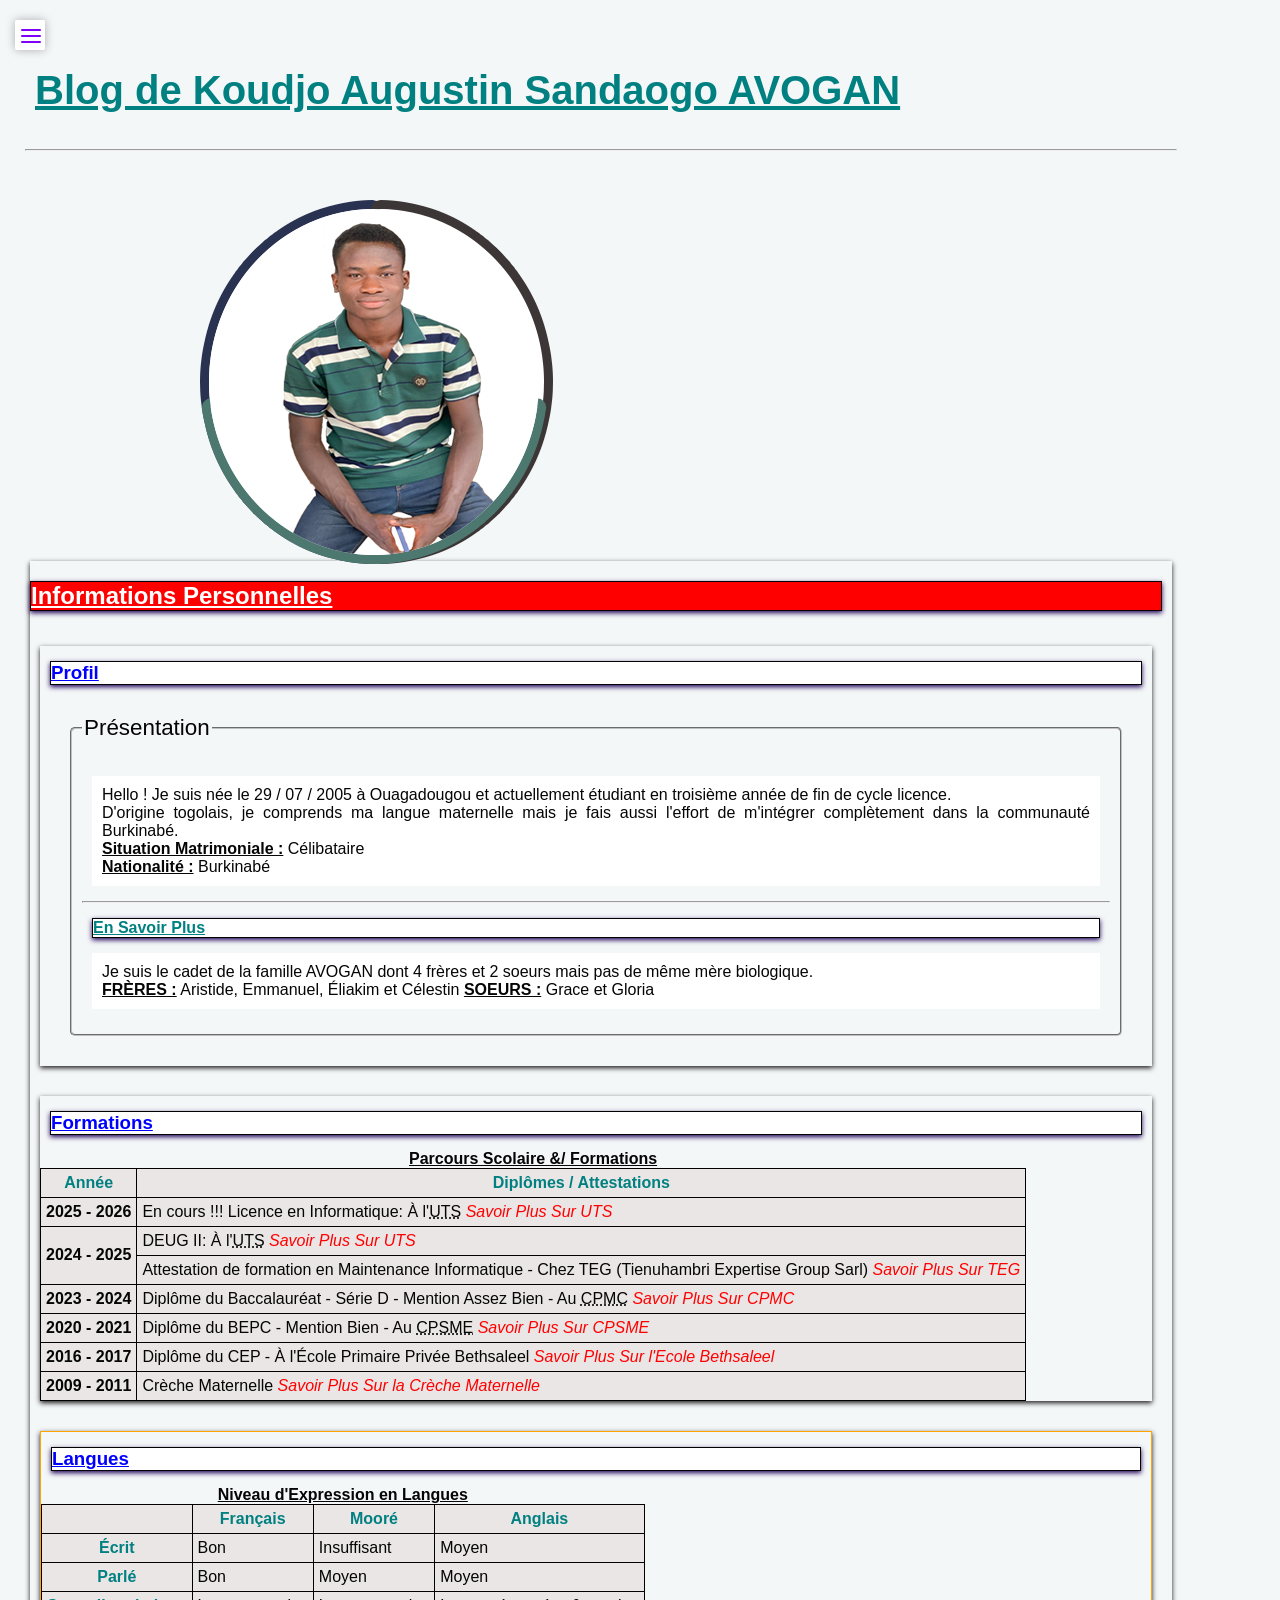
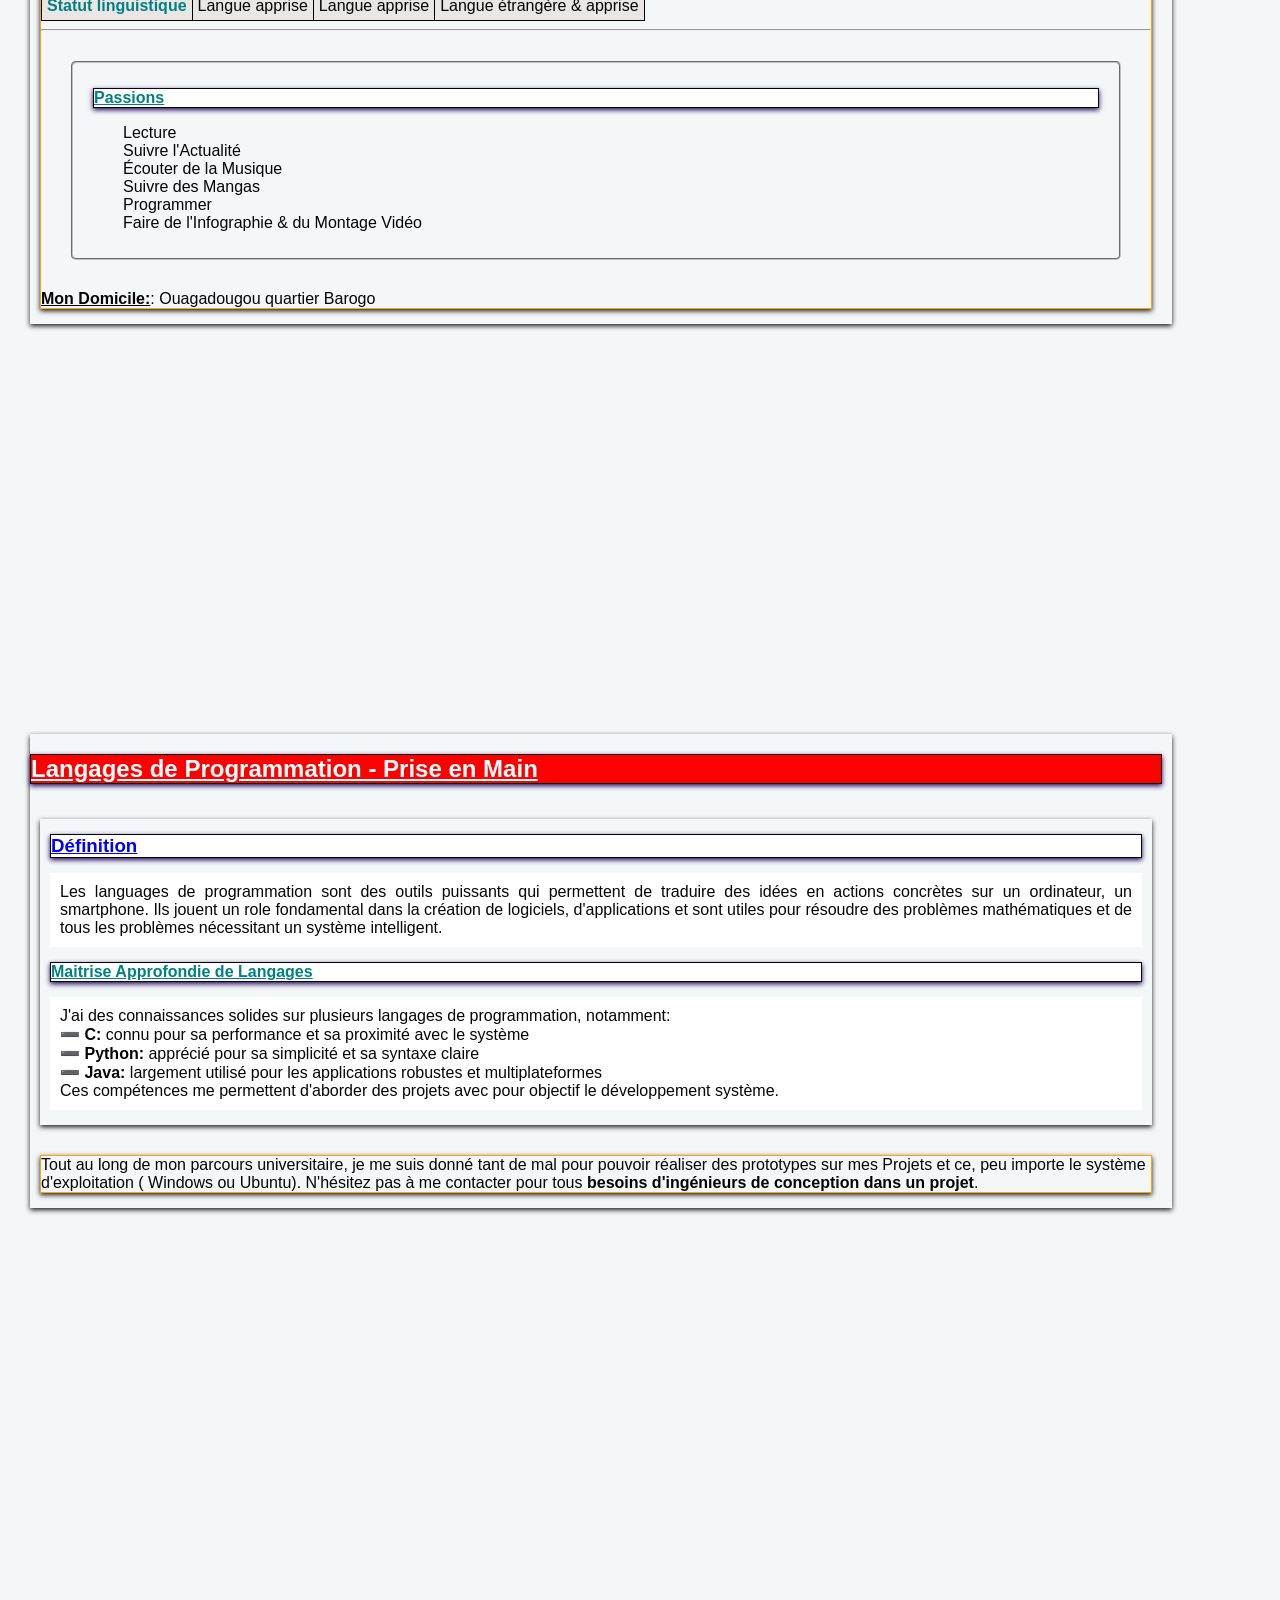
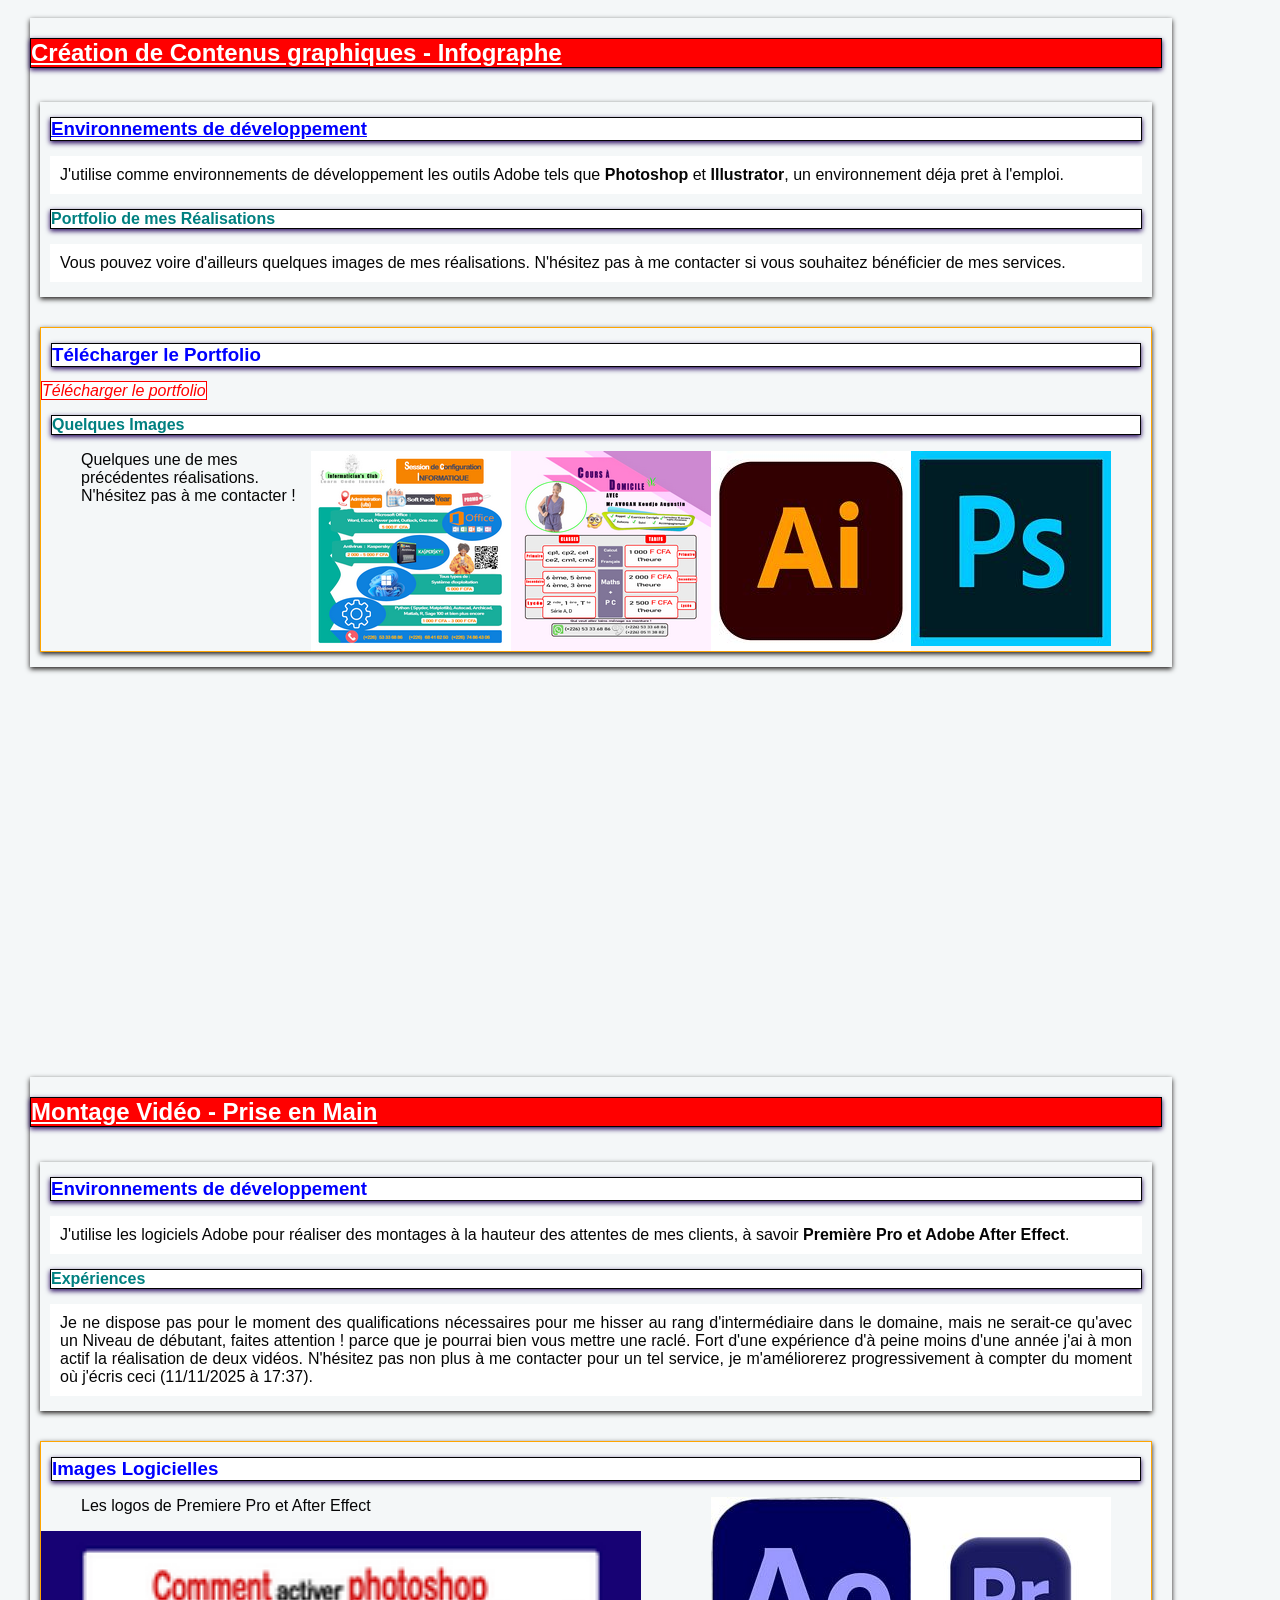
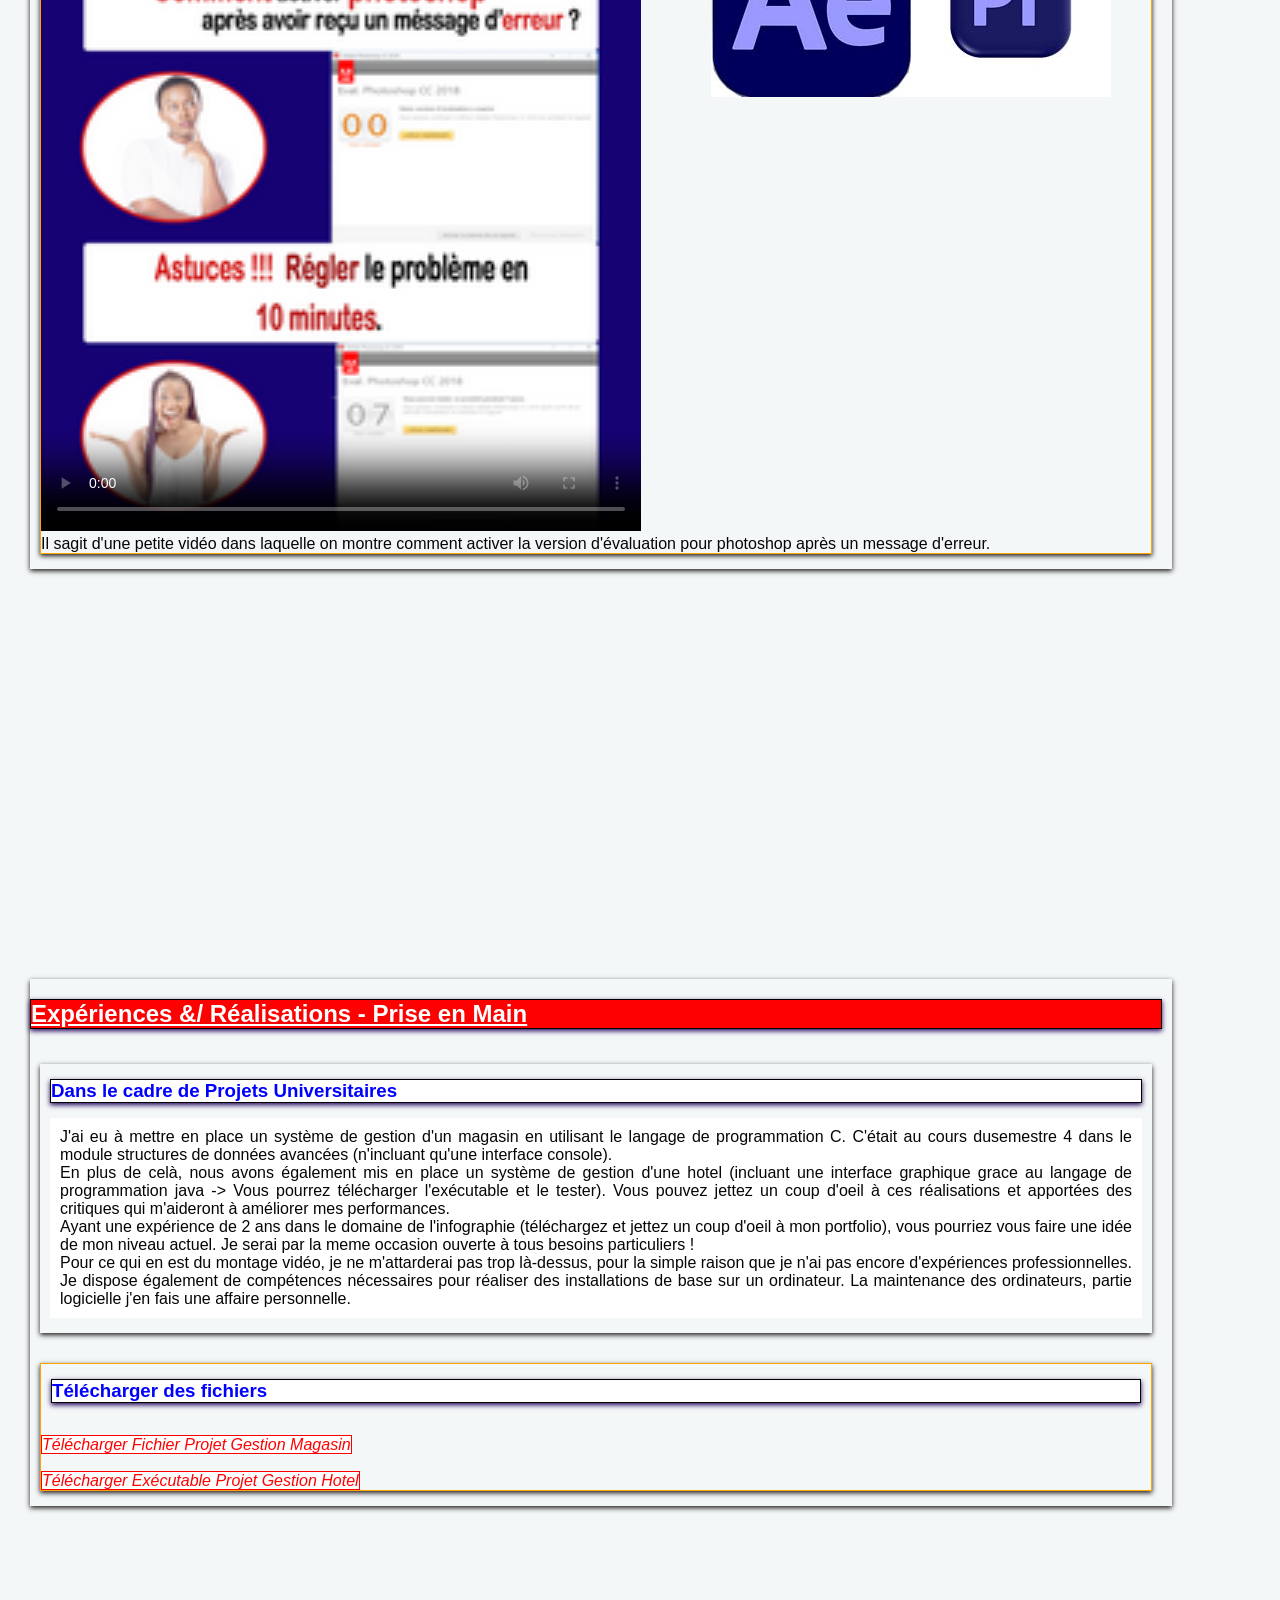
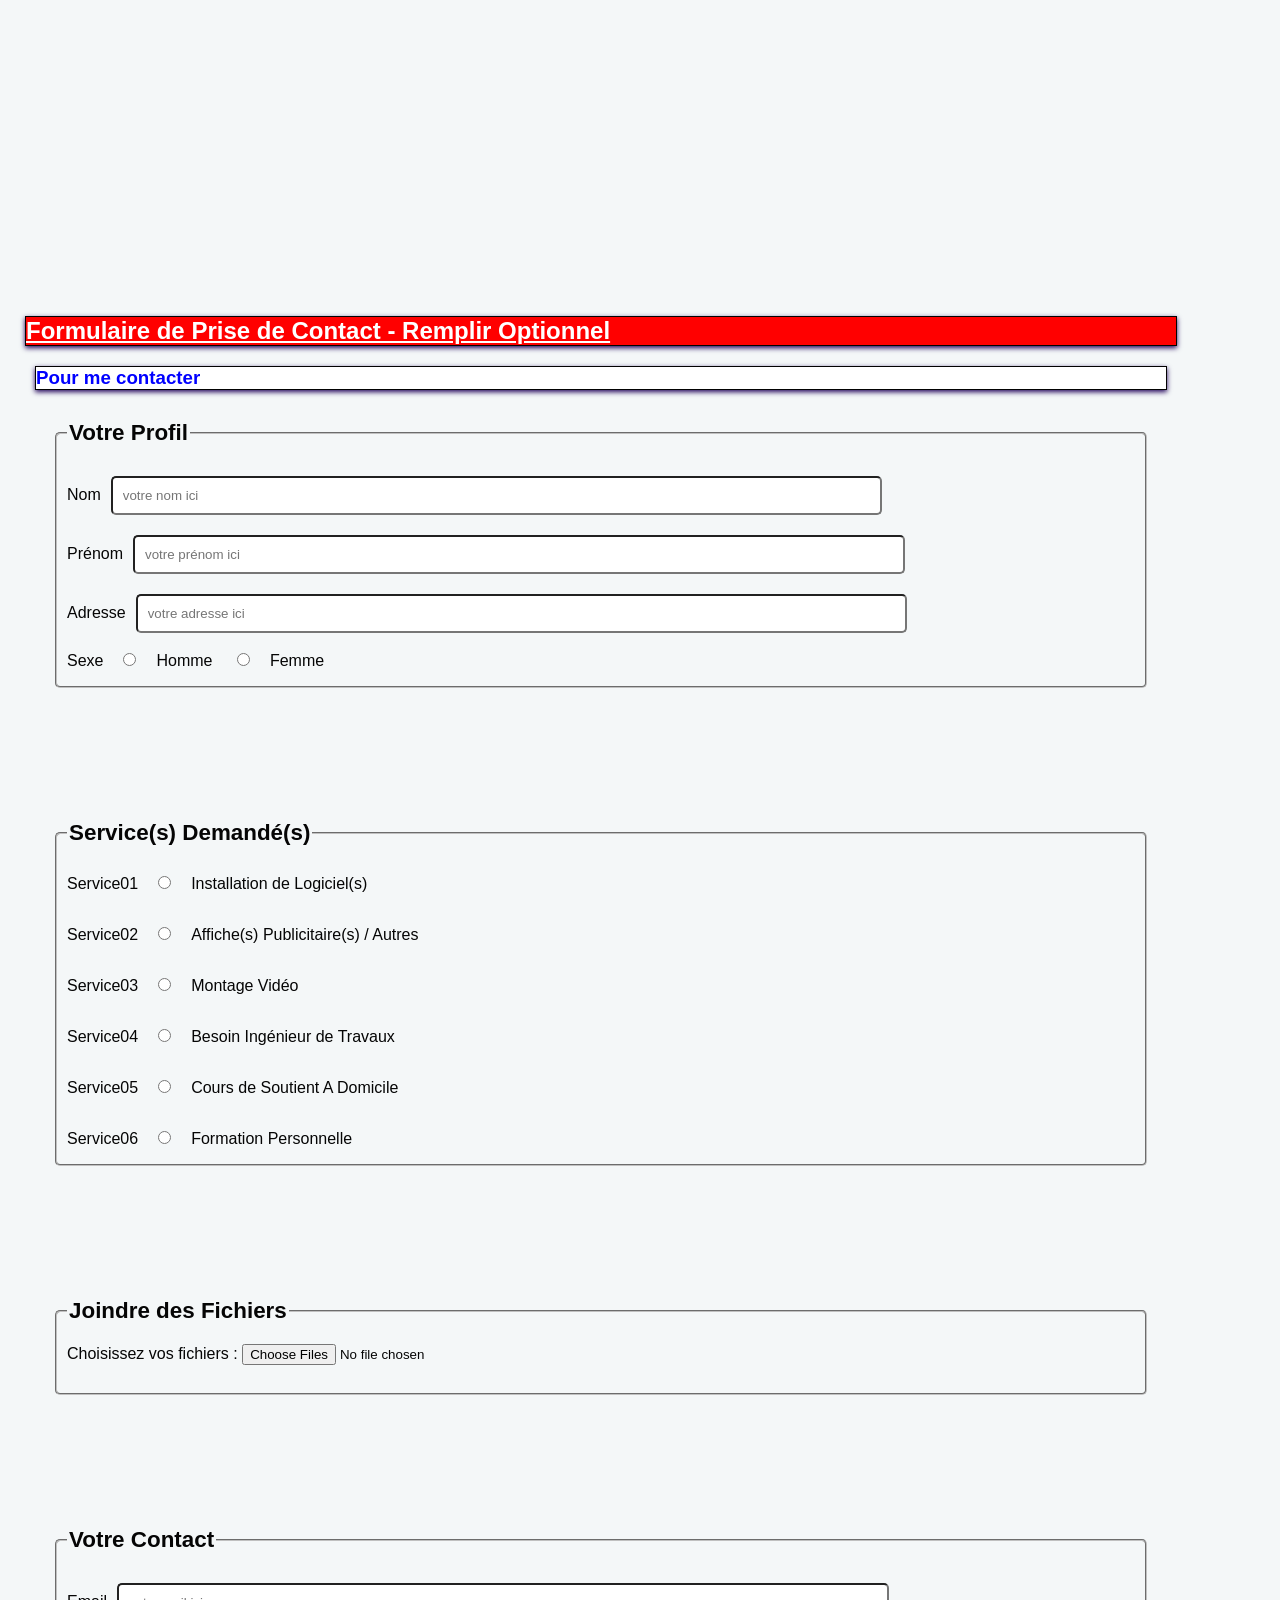
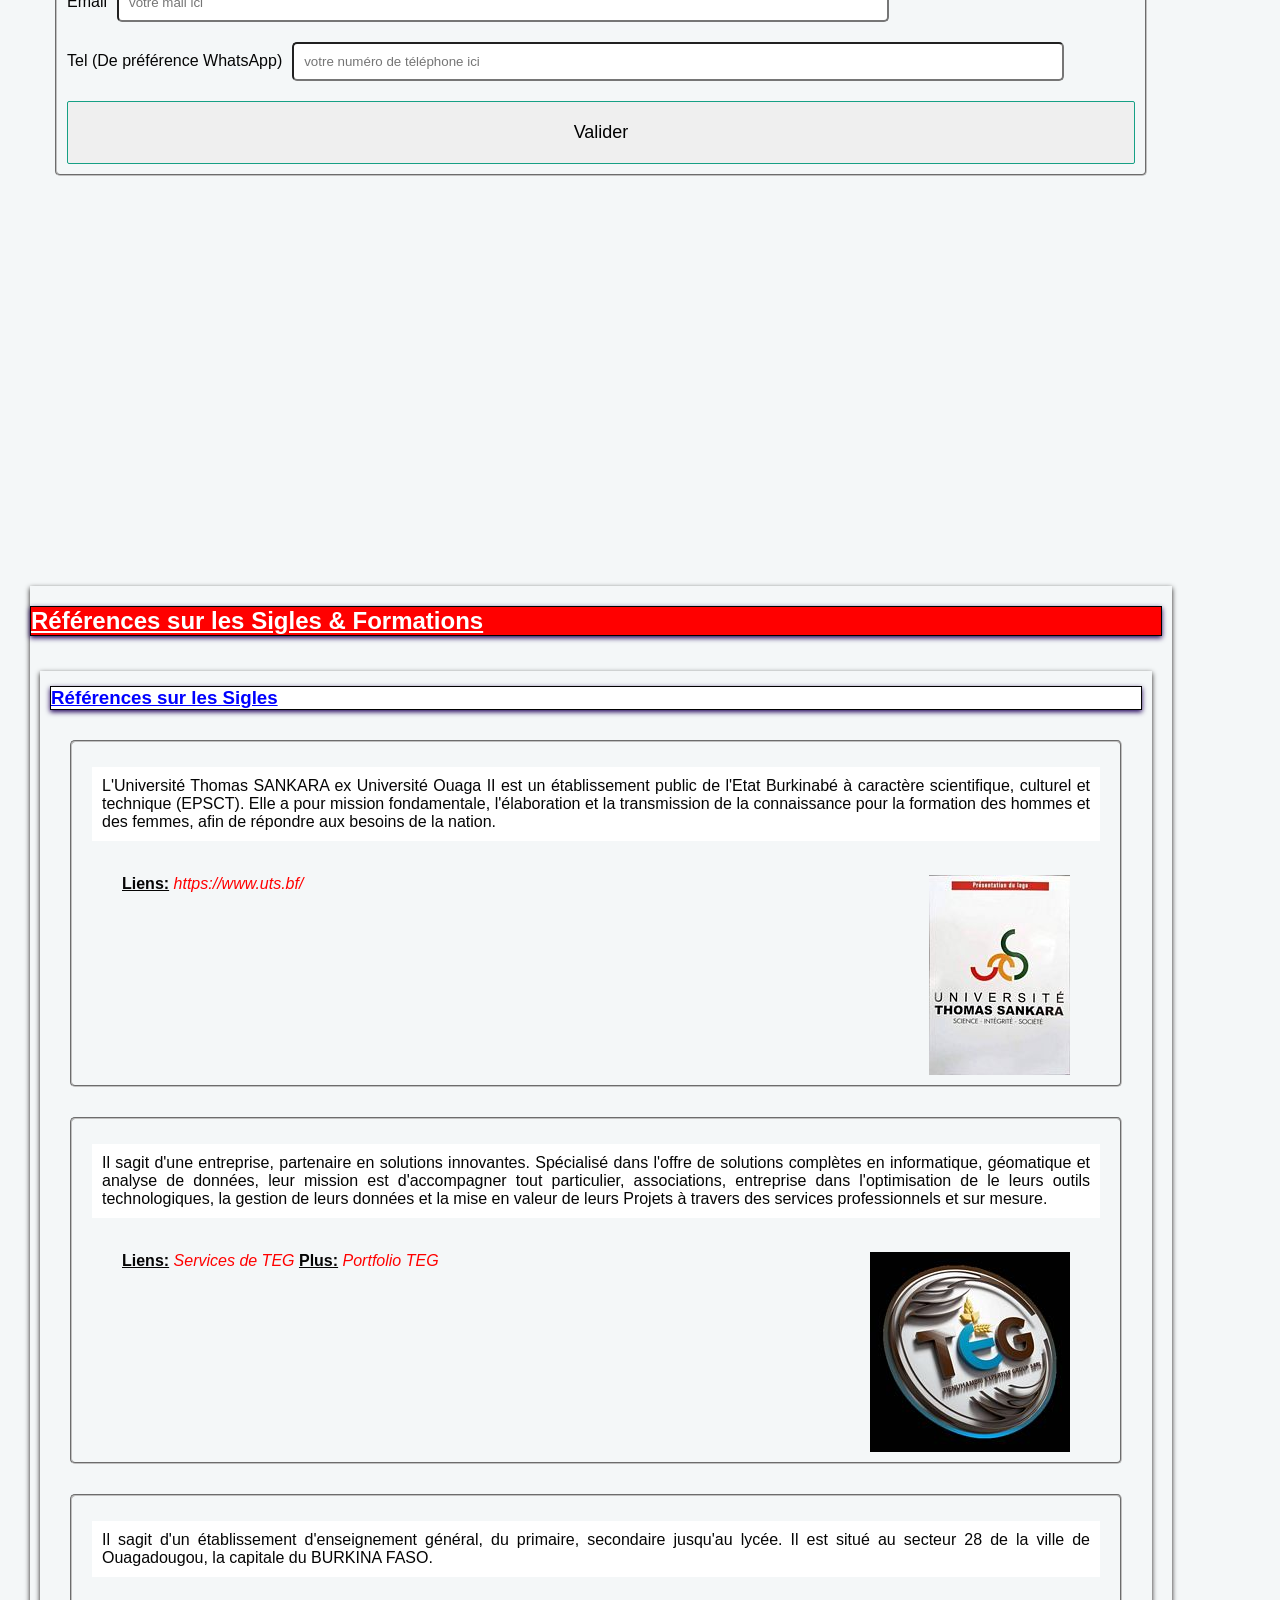
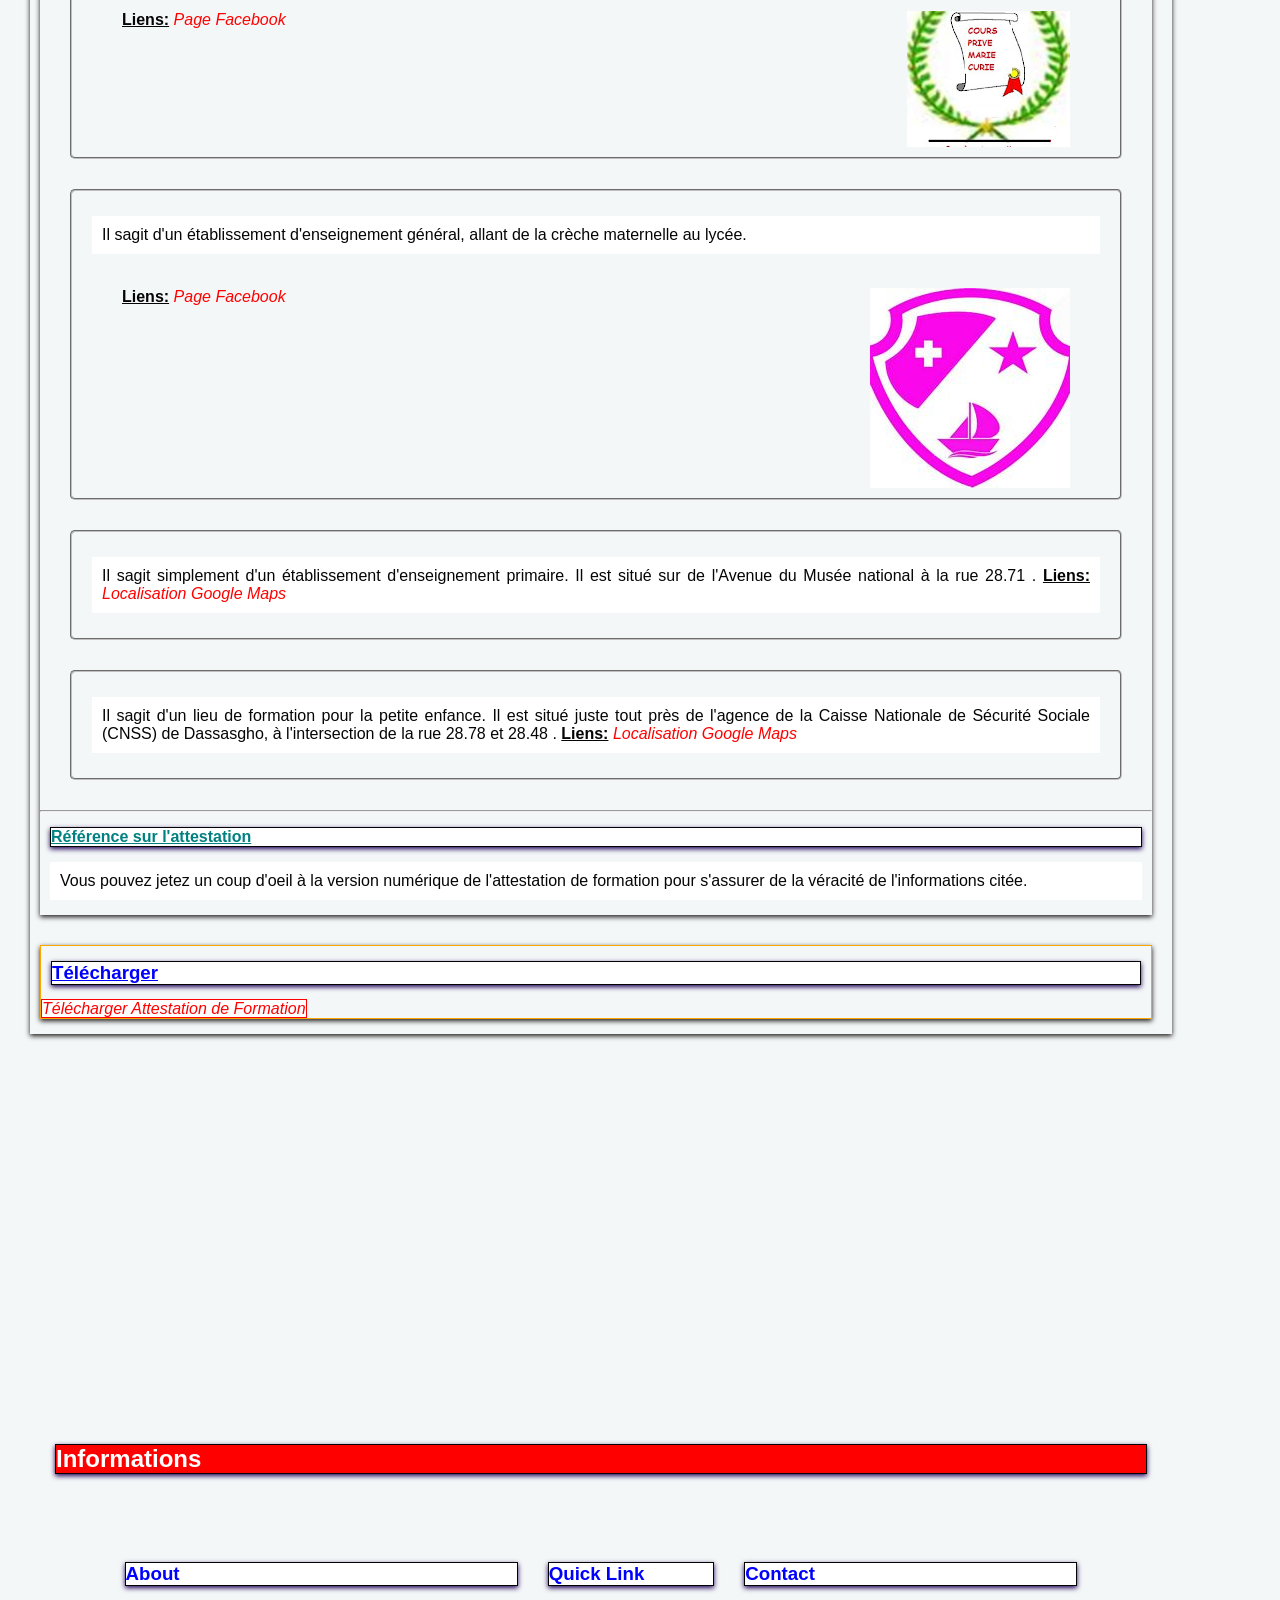
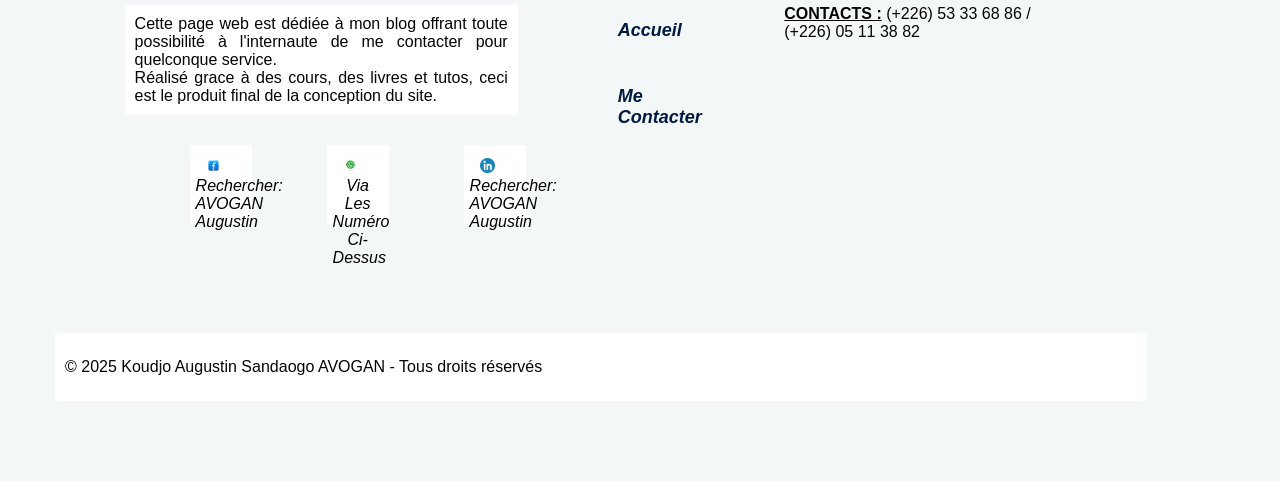
==== commit 6ec6b1f9: "Modification Style Css" ====
--- a/index.html
+++ b/index.html
@@ -629,63 +629,63 @@
 
 <footer>
 
-        <h2>Informations</h4>
+    <h2>Informations</h4>
 
 
         <div class="footer_info">
             <div class="footer_width about">
                 <h3>About</h2>
 
-                <p>
-                    Cette page web est dédiée à mon blog offrant toute possibilité à l'internaute de me contacter pour quelconque service.
-                    <br> Réalisé grace à des cours, des livres et tutos, ceci est le produit final de la conception du site.
-
-                </p>
-
-                <div class="social-media">
-                    <ul>
-                        <li>
-                            <a href="#"><img src="images/tn_facebook.jpg" alt="Logo de facebook" title="Le logo de facebook"> Rechercher: AVOGAN Augustin</a>
-                        </li>
-                        <li>
-                            <a href="#"><img src="images/tn_whatsapp.jpg" alt="Logo de WhatsApp" title="Le logo de WhatsApp">Via les numéro ci-dessus</a>
-                        </li>
-                        <li>
-                            <a href="#"><img src="images/tn_linkedin.jpg" alt="Logo de LinkedIn" title="Le logo de LinkedIn">Rechercher: AVOGAN Augustin</a>
-                        </li>
-                    </ul>
-                </div>
-            </div>
-            <div class="footer_width link">
-                <h3>Quick Link</h2>
-
-                <ul>
-                    <li>
-                        <a href="#pageAccueil"><b>Accueil</b></a>
-                    </li>
-                    <li>
-                        <a href="#formulaire"><b>Me contacter</b></a>
-                    </li>
-                </ul>
-            </div>
-            <div class="footer_width contact">
-                <h3>Contact</h2>
-                <ul>
-                    <li>
-                        <span>
+    <p>
+        Cette page web est dédiée à mon blog offrant toute possibilité à l'internaute de me contacter pour quelconque service.
+        <br> Réalisé grace à des cours, des livres et tutos, ceci est le produit final de la conception du site.
+
+    </p>
+
+    <div class="social-media">
+        <ul>
+            <li>
+                <a href="#"><img src="images/tn_facebook.jpg" alt="Logo de facebook" title="Le logo de facebook"> Rechercher: AVOGAN Augustin</a>
+            </li>
+            <li>
+                <a href="#"><img src="images/tn_whatsapp.jpg" alt="Logo de WhatsApp" title="Le logo de WhatsApp">Via les numéro ci-dessus</a>
+            </li>
+            <li>
+                <a href="#"><img src="images/tn_linkedin.jpg" alt="Logo de LinkedIn" title="Le logo de LinkedIn">Rechercher: AVOGAN Augustin</a>
+            </li>
+        </ul>
+    </div>
+    </div>
+    <div class="footer_width link">
+        <h3>Quick Link</h2>
+
+            <ul>
+                <li>
+                    <a href="#pageAccueil"><b>Accueil</b></a>
+                </li>
+                <li>
+                    <a href="#formulaire"><b>Me contacter</b></a>
+                </li>
+            </ul>
+    </div>
+    <div class="footer_width contact">
+        <h3>Contact</h2>
+            <ul>
+                <li>
+                    <span>
                             <b><u>CONTACTS :</u></b> (+226) 53 33 68 86 / (+226) 05 11 38 82
                         </span>
-                    </li>
-                </ul>
-            </div>
-        </div>
-
-        <div class="copy-right">
-            <p>
-                © 2025 Koudjo Augustin Sandaogo AVOGAN - Tous droits réservés
-            </p>
-        </div>
-
-    </footer>
+                </li>
+            </ul>
+    </div>
+    </div>
+
+    <div class="copy-right">
+        <p>
+            © 2025 Koudjo Augustin Sandaogo AVOGAN - Tous droits réservés
+        </p>
+    </div>
+
+</footer>
 
 </html>
--- a/style.css
+++ b/style.css
@@ -1,3 +1,14 @@
+body {
+    overflow-x: hidden;
+    /* Empêche le défilement horizontal */
+    width: 90%;
+    font-family: arial;
+    margin: 10px 10px 10px 5px;
+    background: #f4f7f8;
+    padding: 20px 20px;
+    color: #050505;
+}
+
 .slide {
     height: 100%;
     width: 180px;
@@ -103,999 +114,195 @@
     box-shadow: 0 0 15px rgba(0, 0, 0, 0.5);
 }
 
-#portfolio, #c, #java, #attest {
+#portfolio,
+#c,
+#java,
+#attest {
     border: 1px solid red;
     margin: 10px 0 10px 0;
     background-color: white;
 }
 
-@media (max-width: 768px) {
-    * {
-        margin: 0;
-        padding: 0;
-        text-decoration: none;
-        list-style: none;
-        font-family: "Poppins";
-    }
-    body {
-        width: 90%;
-        font-family: arial;
-        margin: 10px 10px 10px 5px;
-        background: #f4f7f8;
-        padding: 20px 20px;
-        color: #050505;
-    }
-    label {
-        width: 20%;
-        display: inline-block;
-        text-align: left;
-    }
-    fieldset {
-        border-radius: 5px;
-        margin: 30px 30px;
-        padding: 10px 10px;
-    }
-    legend {
-        font-size: 1.4em;
-        margin-bottom: 10px;
-    }
-    input[type="text"],
-    input[type="number"],
-    input[type="email"] {
-        border-radius: 5px;
-        padding: 10px;
-        width: 70%;
-        background-color: #ffff;
-        margin: 10px;
-    }
-    input[type="radio"] {
-        margin: 10px 20px;
-    }
-    input[type="submit"] {
-        position: relative;
-        padding: 20px;
-        font-size: 18px;
-        border: 1px solid #16a085;
-        border-radius: 2px;
-        margin-top: 10px;
-        width: 100%;
-    }
-    table thead tr th {
-        color: teal;
-    }
-    table tbody tr th {
-        color: teal;
-    }
-    .t,
-    .tt {
-        border: 1px solid black;
-        background-color: rgb(235, 230, 230);
-        border-collapse: collapse;
-    }
-    .l,
-    .lt {
-        border: 1px solid black;
-        padding: 5px 5px;
-        background-color: rgb(235, 230, 230);
-    }
-    caption {
-        text-align: "top";
-    }
-    p {
-        /*border: 2px solid black;*/
-        text-align: justify;
-        margin: auto;
-        padding: 10px;
-        overflow: auto;
-        word-wrap: break-word;
-        background-color: white;
-    }
-    header h1 {
-        font-size: 2.5em;
-        font-weight: normal;
-        margin: 0px 0px 10px 10px;
-    }
-    a {
-        text-decoration: none;
-        color: red;
-        font-style: italic;
-    }
-    a:hover {
-        text-decoration: underline;
-        color: green;
-    }
-    h1 {
-        color: teal;
-        font-weight: bold;
-        font-family: Impact, "Arial Black", Arial, Verdana, sans-serif;
-    }
-    h2 {
-        color: white;
-        border: 1px solid #020202;
-        box-shadow: 0px 2px 5px rgb(33, 3, 90);
-        background-color: red;
-        font-family: Arial, Verdana, sans-serif;
-    }
-    h3 {
-        color: blue;
-        border: 0.5px solid #020202;
-        box-shadow: 0px 2px 5px rgb(33, 3, 90);
-        background-color: white;
-        font-family: Arial, Verdana, sans-serif;
-    }
-    h4 {
-        color: teal;
-        border: 0.25px solid #020202;
-        box-shadow: 0px 2px 5px rgb(33, 3, 90);
-        background-color: white;
-        font-family: Arial, Verdana, sans-serif;
-    }
-    .mesSections {
-        display: flex;
-        margin: 410px 5px;
-        padding-right: 10px;
-        flex-direction: column;
-        justify-content: center;
-        border: 0 solid transparent;
-        background-color: #f4f7f8;
-        box-shadow: 0px 2px 5px #1c1a19;
-        font-family: Arial, Verdana, sans-serif;
-    }
-    footer {
-        margin: 50px 30px;
-        font-family: Arial, Verdana, sans-serif;
-    }
-    .mesArticles {
-        margin: 15px 10px 15px 10px;
-        box-shadow: 0px 2px 5px #1c1a19;
-        font-family: Impact, "Arial Black", Arial, Verdana, sans-serif;
-    }
-    .titre_mesArticles {
-        margin: 15px 10px 15px 10px;
-    }
-    .sousTitre_mesArticles {
-        margin: 15px 10px 15px 10px;
-    }
-    .debutArticle {
-        margin: 15px 10px 15px 10px;
-    }
-    .articleImage {
-        float: right;
-    }
-    .pp {
-        position: absolute;
-        left: 200px;
-        right: 250px;
-        top: 200px;
-    }
-    .sousTitre_mesArticles {
-        margin: 15px 10px 15px 10px;
-    }
-    .texteArticle {
-        margin: 15px 10px 15px 10px;
-    }
-    .infosComplementaires {
-        margin: 15px 10px 15px 10px;
-        box-shadow: 0px 2px 5px #1c1a19;
-        border: 0.5px solid orange;
-    }
-    .titre_infosComplementaires {
-        margin: 15px 10px 15px 10px;
-        
-    }
-    @media screen and (max-device-width: 393px) and (min-device-width: 344px) and (max-device-height: 882px) and (min-device-height: 667px) {
-        body {
-            width: 343px;
-            height: 881px;
-            font-size: 1.3em;
-            margin-right: 10px;
-        }
-        .pp {
-            top: 200px;
-            left: 75px;
-            right: 100px;
-        }
-        .mesSections {
-            width: 342px;
-            margin: 400px 20px 0px 20px;
-        }
-        fieldset {
-            width: 250px;
-        }
-        .tt {
-            width: 30px;
-            border-collapse: collapse;
-        }
-        .l {
-            width: 300px;
-            margin-right: 10px;
-        }
-        .lt {
-            margin-right: 10px;
-        }
-    }
-    @media screen and (max-device-width: 540px) and (min-device-width: 412px) and (max-device-height: 932px) and (min-device-height: 720px) {
-        body {
-            width: 411px;
-            height: 930px;
-            font-size: 1.3em;
-            margin-right: 10px;
-        }
-        .pp {
-            top: 200px;
-            left: 75px;
-            right: 100px;
-        }
-        .mesSections {
-            width: 410px;
-            margin: 400px 20px 0px 20px;
-        }
-        fieldset {
-            width: 300px;
-        }
-        .tt {
-            width: 30px;
-            border-collapse: collapse;
-        }
-        .l {
-            width: 300px;
-            margin-right: 10px;
-        }
-        .lt {
-            margin-right: 10px;
-        }
-    }
-    @media screen and (max-device-width: 768px) and (min-device-width: 600px) and (max-device-height: 1024px) {
-        body {
-            width: 598px;
-            height: 1022px;
-            font-size: 1.4em;
-            margin-right: 10px;
-        }
-        .pp {
-            top: 200px;
-            left: 75px;
-            right: 100px;
-        }
-        .mesSections {
-            width: 590px;
-            margin: 400px 20px 0px 20px;
-        }
-        fieldset {
-            width: 540px;
-        }
-        .tt {
-            width: 30px;
-            border-collapse: collapse;
-        }
-        .l {
-            width: 300px;
-            margin-right: 10px;
-        }
-        .lt {
-            margin-right: 10px;
-        }
-    }
-    @media screen and (max-device-width: 912px) and (min-device-width: 800px) and (max-device-height: 1368px) and (min-device-height: 1180px) {
-        body {
-            width: 799px;
-            height: 1366px;
-            font-size: 1.5em;
-            margin-right: 10px;
-        }
-        .pp {
-            top: 200px;
-            left: 200px;
-            right: 100px;
-        }
-        .mesSections {
-            width: 750px;
-            margin: 400px 20px 0px 20px;
-        }
-        fieldset {
-            width: 600px;
-        }
-        .tt {
-            width: 30px;
-            border-collapse: collapse;
-        }
-        .l {
-            width: 300px;
-            margin-right: 10px;
-        }
-        .lt {
-            margin-right: 10px;
-        }
-    }
-    @media screen and (max-device-width: 1280px) and (min-device-width: 1024px) and (max-device-height: 1366px) and (min-device-height: 600px) {
-        body {
-            width: 1022px;
-            height: 1364px;
-            font-size: 1.6em;
-            margin-right: 10px;
-        }
-        .pp {
-            top: 200px;
-            left: 300px;
-            right: 100px;
-        }
-        .mesSections {
-            width: 1000px;
-            margin: 400px 20px 0px 20px;
-        }
-        fieldset {
-            width: 900px;
-        }
-        .tt {
-            width: 30px;
-            border-collapse: collapse;
-        }
-        .l {
-            width: 300px;
-            margin-right: 10px;
-        }
-        .lt {
-            margin-right: 10px;
-        }
-    }
-}
-
-@media (min-width: 769px) and (max-width: 1024px) {
-    * {
-        margin: 0;
-        padding: 0;
-        text-decoration: none;
-        list-style: none;
-        font-family: "Poppins";
-    }
-    body {
-        width: 90%;
-        font-family: arial;
-        margin: 10px 10px 10px 5px;
-        background: #f4f7f8;
-        padding: 20px 20px;
-        color: #050505;
-    }
-    label {
-        width: 20%;
-        display: inline-block;
-        text-align: left;
-    }
-    fieldset {
-        border-radius: 5px;
-        margin: 30px 30px;
-        padding: 10px 10px;
-    }
-    legend {
-        font-size: 1.4em;
-        margin-bottom: 10px;
-    }
-    input[type="text"],
-    input[type="number"],
-    input[type="email"] {
-        border-radius: 5px;
-        padding: 10px;
-        width: 70%;
-        background-color: #ffff;
-        margin: 10px;
-    }
-    input[type="radio"] {
-        margin: 10px 20px;
-    }
-    input[type="submit"] {
-        position: relative;
-        padding: 20px;
-        font-size: 18px;
-        border: 1px solid #16a085;
-        border-radius: 2px;
-        margin-top: 10px;
-        width: 100%;
-    }
-    table thead tr th {
-        color: teal;
-    }
-    table tbody tr th {
-        color: teal;
-    }
-    .t,
-    .tt {
-        border: 1px solid black;
-        background-color: rgb(235, 230, 230);
-        border-collapse: collapse;
-    }
-    .l,
-    .lt {
-        border: 1px solid black;
-        padding: 5px 5px;
-        background-color: rgb(235, 230, 230);
-    }
-    caption {
-        text-align: "top";
-    }
-    p {
-        /*border: 2px solid black;*/
-        text-align: justify;
-        margin: auto;
-        padding: 10px;
-        overflow: auto;
-        word-wrap: break-word;
-        background-color: white;
-    }
-    header h1 {
-        font-size: 2.5em;
-        font-weight: normal;
-        margin: 0px 0px 10px 10px;
-    }
-    a {
-        text-decoration: none;
-        color: red;
-        font-style: italic;
-    }
-    a:hover {
-        text-decoration: underline;
-        color: green;
-    }
-    h1 {
-        color: teal;
-        font-weight: bold;
-        font-family: Impact, "Arial Black", Arial, Verdana, sans-serif;
-    }
-    h2 {
-        color: white;
-        border: 1px solid #020202;
-        box-shadow: 0px 2px 5px rgb(33, 3, 90);
-        background-color: red;
-        font-family: Arial, Verdana, sans-serif;
-    }
-    h3 {
-        color: blue;
-        border: 0.5px solid #020202;
-        box-shadow: 0px 2px 5px rgb(33, 3, 90);
-        background-color: white;
-        font-family: Arial, Verdana, sans-serif;
-    }
-    h4 {
-        color: teal;
-        border: 0.25px solid #020202;
-        box-shadow: 0px 2px 5px rgb(33, 3, 90);
-        background-color: white;
-        font-family: Arial, Verdana, sans-serif;
-    }
-    .mesSections {
-        display: flex;
-        margin: 410px 5px;
-        padding-right: 10px;
-        flex-direction: column;
-        justify-content: center;
-        border: 0 solid transparent;
-        background-color: #f4f7f8;
-        box-shadow: 0px 2px 5px #1c1a19;
-        font-family: Arial, Verdana, sans-serif;
-    }
-    footer {
-        margin: 50px 30px;
-        font-family: Arial, Verdana, sans-serif;
-    }
-    .mesArticles {
-        margin: 15px 10px 15px 10px;
-        box-shadow: 0px 2px 5px #1c1a19;
-        font-family: Impact, "Arial Black", Arial, Verdana, sans-serif;
-    }
-    .titre_mesArticles {
-        margin: 15px 10px 15px 10px;
-    }
-    .sousTitre_mesArticles {
-        margin: 15px 10px 15px 10px;
-    }
-    .debutArticl1e {
-        margin: 15px 10px 15px 10px;
-    }
-    .articleImage {
-        float: right;
-    }
-    .pp {
-        position: absolute;
-        left: 200px;
-        right: 250px;
-        top: 250px;
-    }
-    .sousTitre_mesArticles {
-        margin: 15px 10px 15px 10px;
-    }
-    .texteArticle {
-        margin: 15px 10px 15px 10px;
-    }
-    .infosComplementaires {
-        margin: 15px 10px 15px 10px;
-        box-shadow: 0px 2px 5px #1c1a19;
-        border: 0.5px solid orange;
-    }
-    .titre_infosComplementaires {
-        margin: 15px 10px 15px 10px;
-    }
-    @media screen and (max-device-width: 393px) and (min-device-width: 344px) and (max-device-height: 882px) and (min-device-height: 667px) {
-        body {
-            width: 343px;
-            height: 881px;
-            font-size: 1.3em;
-            margin-right: 10px;
-        }
-        .pp {
-            top: 200px;
-            left: 75px;
-            right: 100px;
-        }
-        .mesSections {
-            width: 342px;
-            margin: 400px 20px 0px 20px;
-        }
-        fieldset {
-            width: 250px;
-        }
-        .tt {
-            width: 30px;
-            border-collapse: collapse;
-        }
-        .l {
-            width: 300px;
-            margin-right: 10px;
-        }
-        .lt {
-            margin-right: 10px;
-        }
-    }
-    @media screen and (max-device-width: 540px) and (min-device-width: 412px) and (max-device-height: 932px) and (min-device-height: 720px) {
-        body {
-            width: 411px;
-            height: 930px;
-            font-size: 1.3em;
-            margin-right: 10px;
-        }
-        .pp {
-            top: 200px;
-            left: 75px;
-            right: 100px;
-        }
-        .mesSections {
-            width: 410px;
-            margin: 400px 20px 0px 20px;
-        }
-        fieldset {
-            width: 300px;
-        }
-        .tt {
-            width: 30px;
-            border-collapse: collapse;
-        }
-        .l {
-            width: 300px;
-            margin-right: 10px;
-        }
-        .lt {
-            margin-right: 10px;
-        }
-    }
-    @media screen and (max-device-width: 768px) and (min-device-width: 600px) and (max-device-height: 1024px) {
-        body {
-            width: 598px;
-            height: 1022px;
-            font-size: 1.4em;
-            margin-right: 10px;
-        }
-        .pp {
-            top: 200px;
-            left: 75px;
-            right: 100px;
-        }
-        .mesSections {
-            width: 590px;
-            margin: 400px 20px 0px 20px;
-        }
-        fieldset {
-            width: 540px;
-        }
-        .tt {
-            width: 30px;
-            border-collapse: collapse;
-        }
-        .l {
-            width: 300px;
-            margin-right: 10px;
-        }
-        .lt {
-            margin-right: 10px;
-        }
-    }
-    @media screen and (max-device-width: 912px) and (min-device-width: 800px) and (max-device-height: 1368px) and (min-device-height: 1180px) {
-        body {
-            width: 799px;
-            height: 1366px;
-            font-size: 1.5em;
-            margin-right: 10px;
-        }
-        .pp {
-            top: 200px;
-            left: 200px;
-            right: 100px;
-        }
-        .mesSections {
-            width: 750px;
-            margin: 400px 20px 0px 20px;
-        }
-        fieldset {
-            width: 600px;
-        }
-        .tt {
-            width: 30px;
-            border-collapse: collapse;
-        }
-        .l {
-            width: 300px;
-            margin-right: 10px;
-        }
-        .lt {
-            margin-right: 10px;
-        }
-    }
-    @media screen and (max-device-width: 1280px) and (min-device-width: 1024px) and (max-device-height: 1366px) and (min-device-height: 600px) {
-        body {
-            width: 1022px;
-            height: 1364px;
-            font-size: 1.6em;
-            margin-right: 10px;
-        }
-        .pp {
-            top: 200px;
-            left: 300px;
-            right: 100px;
-        }
-        .mesSections {
-            width: 1000px;
-            margin: 400px 20px 0px 20px;
-        }
-        fieldset {
-            width: 900px;
-        }
-        .tt {
-            width: 30px;
-            border-collapse: collapse;
-        }
-        .l {
-            width: 300px;
-            margin-right: 10px;
-        }
-        .lt {
-            margin-right: 10px;
-        }
-    }
-}
-
-@media (min-width: 1025px) {
-    * {
-        margin: 0;
-        padding: 0;
-        text-decoration: none;
-        list-style: none;
-        font-family: "Poppins";
-    }
-    body {
-        width: 90%;
-        font-family: arial;
-        margin: 10px 10px 10px 5px;
-        background: #f4f7f8;
-        padding: 20px 20px;
-        color: #050505;
-    }
-    label {
-        width: 20%;
-        display: inline-block;
-        text-align: left;
-    }
-    fieldset {
-        border-radius: 5px;
-        margin: 30px 30px;
-        padding: 10px 10px;
-    }
-    legend {
-        font-size: 1.4em;
-        margin-bottom: 10px;
-    }
-    input[type="text"],
-    input[type="number"],
-    input[type="email"] {
-        border-radius: 5px;
-        padding: 10px;
-        width: 70%;
-        background-color: #ffff;
-        margin: 10px;
-    }
-    input[type="radio"] {
-        margin: 10px 20px;
-    }
-    input[type="submit"] {
-        position: relative;
-        padding: 20px;
-        font-size: 18px;
-        border: 1px solid #16a085;
-        border-radius: 2px;
-        margin-top: 10px;
-        width: 100%;
-    }
-    table thead tr th {
-        color: teal;
-    }
-    table tbody tr th {
-        color: teal;
-    }
-    .t,
-    .tt {
-        border: 1px solid black;
-        background-color: rgb(235, 230, 230);
-        border-collapse: collapse;
-    }
-    .l,
-    .lt {
-        border: 1px solid black;
-        padding: 5px 5px;
-        background-color: rgb(235, 230, 230);
-    }
-    caption {
-        text-align: "top";
-    }
-    p {
-        /*border: 2px solid black;*/
-        text-align: justify;
-        margin: auto;
-        padding: 10px;
-        overflow: auto;
-        word-wrap: break-word;
-        background-color: white;
-    }
-    header h1 {
-        font-size: 2.5em;
-        font-weight: normal;
-        margin: 0px 0px 10px 10px;
-    }
-    a {
-        text-decoration: none;
-        color: red;
-        font-style: italic;
-    }
-    a:hover {
-        text-decoration: underline;
-        color: green;
-    }
-    h1 {
-        color: teal;
-        font-weight: bold;
-        font-family: Impact, "Arial Black", Arial, Verdana, sans-serif;
-    }
-    h2 {
-        color: white;
-        border: 1px solid #020202;
-        box-shadow: 0px 2px 5px rgb(33, 3, 90);
-        background-color: red;
-        font-family: Arial, Verdana, sans-serif;
-    }
-    h3 {
-        color: blue;
-        border: 0.5px solid #020202;
-        box-shadow: 0px 2px 5px rgb(33, 3, 90);
-        background-color: white;
-        font-family: Arial, Verdana, sans-serif;
-    }
-    h4 {
-        color: teal;
-        border: 0.25px solid #020202;
-        box-shadow: 0px 2px 5px rgb(33, 3, 90);
-        background-color: white;
-        font-family: Arial, Verdana, sans-serif;
-    }
-    .mesSections {
-        display: flex;
-        margin: 410px 5px;
-        padding-right: 10px;
-        flex-direction: column;
-        justify-content: center;
-        border: 0 solid transparent;
-        background-color: #f4f7f8;
-        box-shadow: 0px 2px 5px #1c1a19;
-        font-family: Arial, Verdana, sans-serif;
-    }
-    footer {
-        margin: 50px 30px;
-        font-family: Arial, Verdana, sans-serif;
-    }
-    .mesArticles {
-        margin: 15px 10px 15px 10px;
-        box-shadow: 0px 2px 5px #1c1a19;
-        font-family: Impact, "Arial Black", Arial, Verdana, sans-serif;
-    }
-    .titre_mesArticles {
-        margin: 15px 10px 15px 10px;
-    }
-    .sousTitre_mesArticles {
-        margin: 15px 10px 15px 10px;
-    }
-    .debutArticl1e {
-        margin: 15px 10px 15px 10px;
-    }
-    .articleImage {
-        float: right;
-    }
-    .pp {
-        position: absolute;
-        left: 200px;
-        right: 250px;
-        top: 180px;
-    }
-    .sousTitre_mesArticles {
-        margin: 15px 10px 15px 10px;
-    }
-    .texteArticle {
-        margin: 15px 10px 15px 10px;
-    }
-    .infosComplementaires {
-        margin: 15px 10px 15px 10px;
-        box-shadow: 0px 2px 5px #1c1a19;
-        border: 0.5px solid orange;
-    }
-    
-    @media screen and (max-device-width: 393px) and (min-device-width: 344px) and (max-device-height: 882px) and (min-device-height: 667px) {
-        body {
-            width: 343px;
-            height: 881px;
-            font-size: 1.3em;
-            margin-right: 10px;
-        }
-        .pp {
-            top: 200px;
-            left: 75px;
-            right: 100px;
-        }
-        .mesSections {
-            width: 342px;
-            margin: 400px 20px 0px 20px;
-        }
-        fieldset {
-            width: 250px;
-        }
-        .tt {
-            width: 30px;
-            border-collapse: collapse;
-        }
-        .l {
-            width: 300px;
-            margin-right: 10px;
-        }
-        .lt {
-            margin-right: 10px;
-        }
-    }
-    @media screen and (max-device-width: 540px) and (min-device-width: 412px) and (max-device-height: 932px) and (min-device-height: 720px) {
-        body {
-            width: 411px;
-            height: 930px;
-            font-size: 1.3em;
-            margin-right: 10px;
-        }
-        .pp {
-            top: 200px;
-            left: 75px;
-            right: 100px;
-        }
-        .mesSections {
-            width: 410px;
-            margin: 400px 20px 0px 20px;
-        }
-        fieldset {
-            width: 300px;
-        }
-        .tt {
-            width: 30px;
-            border-collapse: collapse;
-        }
-        .l {
-            width: 300px;
-            margin-right: 10px;
-        }
-        .lt {
-            margin-right: 10px;
-        }
-    }
-    @media screen and (max-device-width: 768px) and (min-device-width: 600px) and (max-device-height: 1024px) {
-        body {
-            width: 598px;
-            height: 1022px;
-            font-size: 1.4em;
-            margin-right: 10px;
-        }
-        .pp {
-            top: 200px;
-            left: 75px;
-            right: 100px;
-        }
-        .mesSections {
-            width: 590px;
-            margin: 400px 20px 0px 20px;
-        }
-        fieldset {
-            width: 540px;
-        }
-        .tt {
-            width: 30px;
-            border-collapse: collapse;
-        }
-        .l {
-            width: 300px;
-            margin-right: 10px;
-        }
-        .lt {
-            margin-right: 10px;
-        }
-    }
-    @media screen and (max-device-width: 912px) and (min-device-width: 800px) and (max-device-height: 1368px) and (min-device-height: 1180px) {
-        body {
-            width: 799px;
-            height: 1366px;
-            font-size: 1.5em;
-            margin-right: 10px;
-        }
-        .pp {
-            top: 200px;
-            left: 200px;
-            right: 100px;
-        }
-        .mesSections {
-            width: 750px;
-            margin: 400px 20px 0px 20px;
-        }
-        fieldset {
-            width: 600px;
-        }
-        .tt {
-            width: 30px;
-            border-collapse: collapse;
-        }
-        .l {
-            width: 300px;
-            margin-right: 10px;
-        }
-        .lt {
-            margin-right: 10px;
-        }
-    }
-    @media screen and (max-device-width: 1280px) and (min-device-width: 1024px) and (max-device-height: 1366px) and (min-device-height: 600px) {
-        body {
-            width: 1022px;
-            height: 1364px;
-            font-size: 1.6em;
-            margin-right: 10px;
-        }
-        .pp {
-            top: 200px;
-            left: 300px;
-            right: 100px;
-        }
-        .mesSections {
-            width: 1000px;
-            margin: 400px 20px 0px 20px;
-        }
-        fieldset {
-            width: 900px;
-        }
-        .tt {
-            width: 30px;
-            border-collapse: collapse;
-        }
-        .l {
-            width: 300px;
-            margin-right: 10px;
-        }
-        .lt {
-            margin-right: 10px;
-        }
-    }
+fieldset {
+    border-radius: 5px;
+    margin: 30px 30px;
+    padding: 10px 10px;
+}
+
+legend {
+    font-size: 1.4em;
+    margin-bottom: 10px;
+}
+
+input[type="text"],
+input[type="number"],
+input[type="email"] {
+    border-radius: 5px;
+    padding: 10px;
+    width: 70%;
+    background-color: #ffff;
+    margin: 10px;
+}
+
+input[type="radio"] {
+    margin: 10px 20px;
+}
+
+input[type="submit"] {
+    position: relative;
+    padding: 20px;
+    font-size: 18px;
+    border: 1px solid #16a085;
+    border-radius: 2px;
+    margin-top: 10px;
+    width: 100%;
+}
+
+table thead tr th {
+    color: teal;
+}
+
+table tbody tr th {
+    color: teal;
+}
+
+.t,
+.tt {
+    border: 1px solid black;
+    background-color: rgb(235, 230, 230);
+    border-collapse: collapse;
+}
+
+.l,
+.lt {
+    border: 1px solid black;
+    padding: 5px 5px;
+    background-color: rgb(235, 230, 230);
+}
+
+caption {
+    text-align: "top";
+}
+
+p {
+    /*border: 2px solid black;*/
+    text-align: justify;
+    margin: auto;
+    padding: 10px;
+    overflow: auto;
+    word-wrap: break-word;
+    background-color: white;
+}
+
+header h1 {
+    font-size: 2.5em;
+    font-weight: normal;
+    margin: 0px 0px 10px 10px;
+}
+
+a {
+    text-decoration: none;
+    color: red;
+    font-style: italic;
+}
+
+a:hover {
+    text-decoration: underline;
+    color: green;
+}
+
+h1 {
+    color: teal;
+    font-weight: bold;
+    font-family: Impact, "Arial Black", Arial, Verdana, sans-serif;
+}
+
+h2 {
+    color: white;
+    border: 1px solid #020202;
+    box-shadow: 0px 2px 5px rgb(33, 3, 90);
+    background-color: red;
+    font-family: Arial, Verdana, sans-serif;
+}
+
+h3 {
+    color: blue;
+    border: 0.5px solid #020202;
+    box-shadow: 0px 2px 5px rgb(33, 3, 90);
+    background-color: white;
+    font-family: Arial, Verdana, sans-serif;
+}
+
+h4 {
+    color: teal;
+    border: 0.25px solid #020202;
+    box-shadow: 0px 2px 5px rgb(33, 3, 90);
+    background-color: white;
+    font-family: Arial, Verdana, sans-serif;
+}
+
+.mesSections {
+    display: flex;
+    margin: 410px 5px;
+    padding-right: 10px;
+    flex-direction: column;
+    justify-content: center;
+    border: 0 solid transparent;
+    background-color: #f4f7f8;
+    box-shadow: 0px 2px 5px #1c1a19;
+    font-family: Arial, Verdana, sans-serif;
+}
+
+footer {
+    margin: 50px 30px;
+    font-family: Arial, Verdana, sans-serif;
+}
+
+.mesArticles {
+    margin: 15px 10px 15px 10px;
+    box-shadow: 0px 2px 5px #1c1a19;
+    font-family: Impact, "Arial Black", Arial, Verdana, sans-serif;
+}
+
+.titre_mesArticles {
+    margin: 15px 10px 15px 10px;
+}
+
+.sousTitre_mesArticles {
+    margin: 15px 10px 15px 10px;
+}
+
+.debutArticle {
+    margin: 15px 10px 15px 10px;
+}
+
+.articleImage {
+    float: right;
+}
+
+.pp {
+    position: absolute;
+    left: 200px;
+    right: 250px;
+    top: 200px;
+}
+
+.sousTitre_mesArticles {
+    margin: 15px 10px 15px 10px;
+}
+
+.texteArticle {
+    margin: 15px 10px 15px 10px;
+}
+
+.infosComplementaires {
+    margin: 15px 10px 15px 10px;
+    box-shadow: 0px 2px 5px #1c1a19;
+    border: 0.5px solid orange;
+}
+
+.titre_infosComplementaires {
+    margin: 15px 10px 15px 10px;
 }
 
 .footer_info {
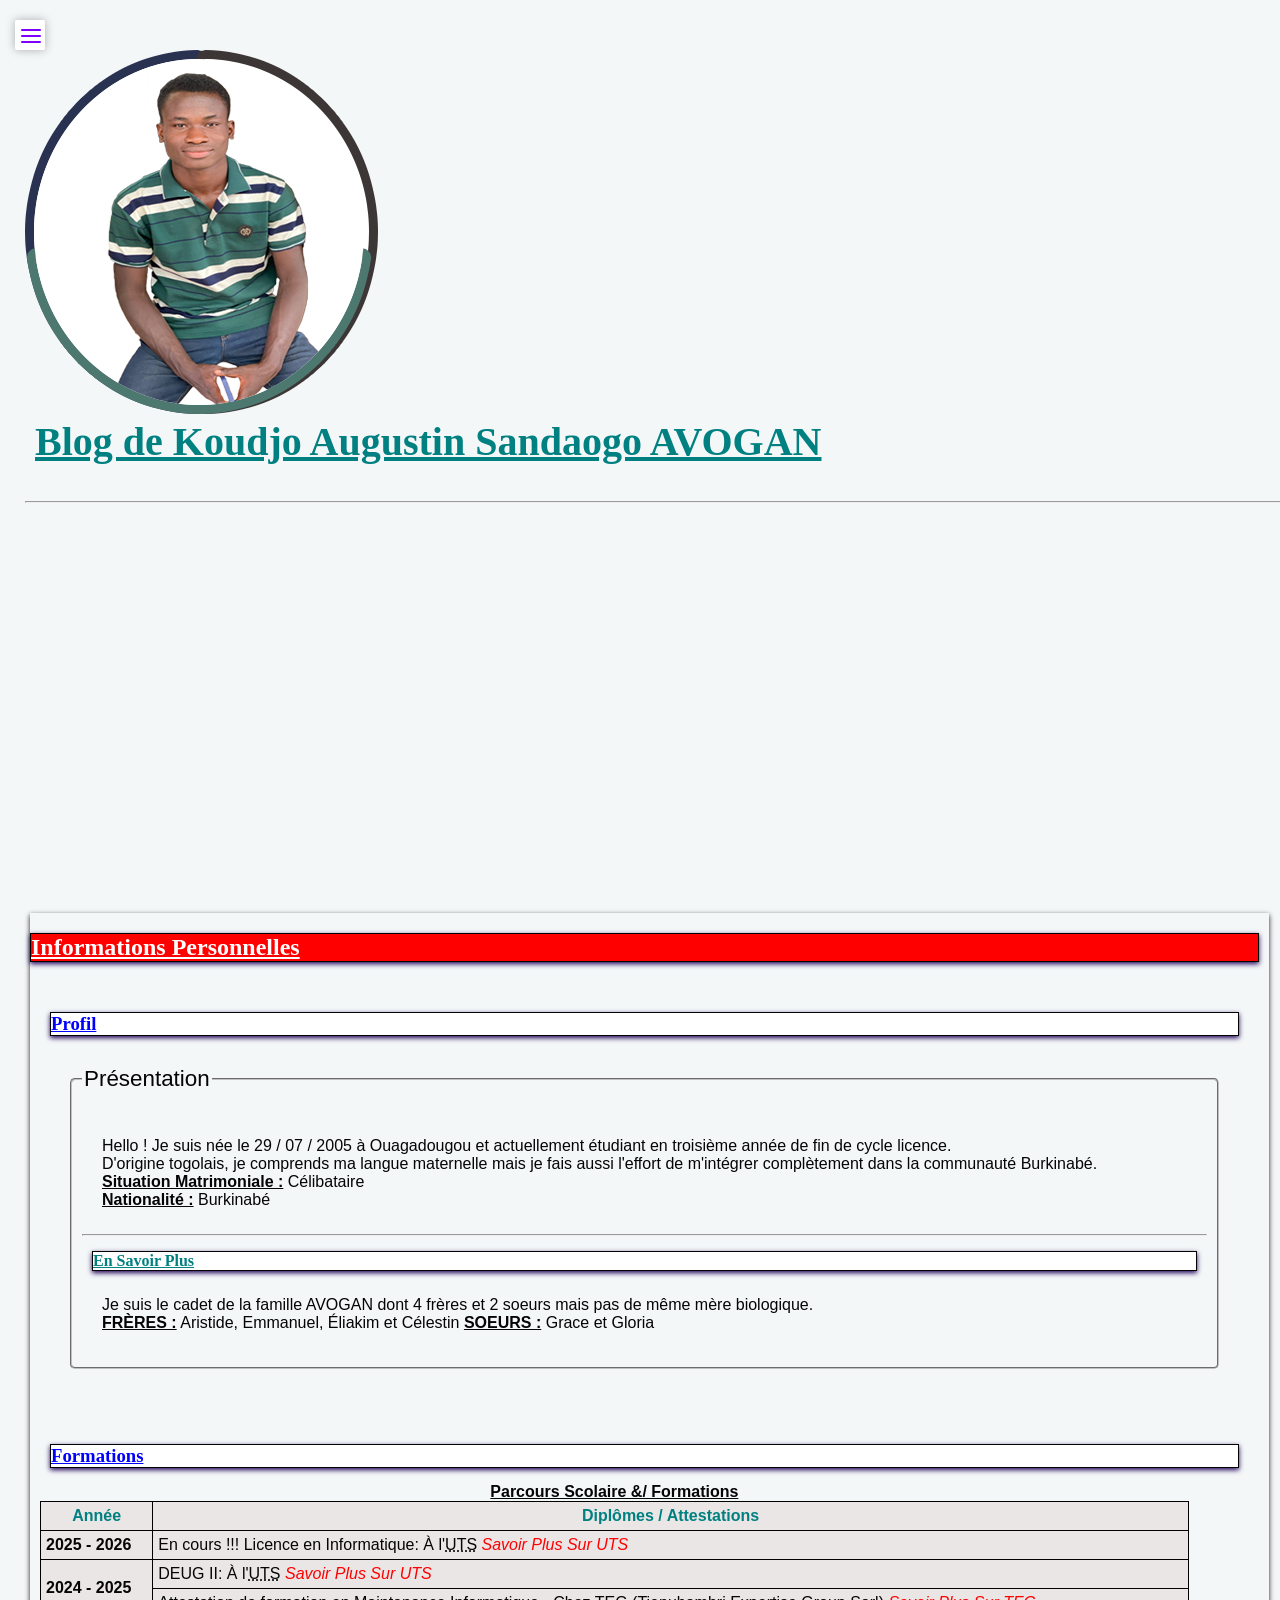
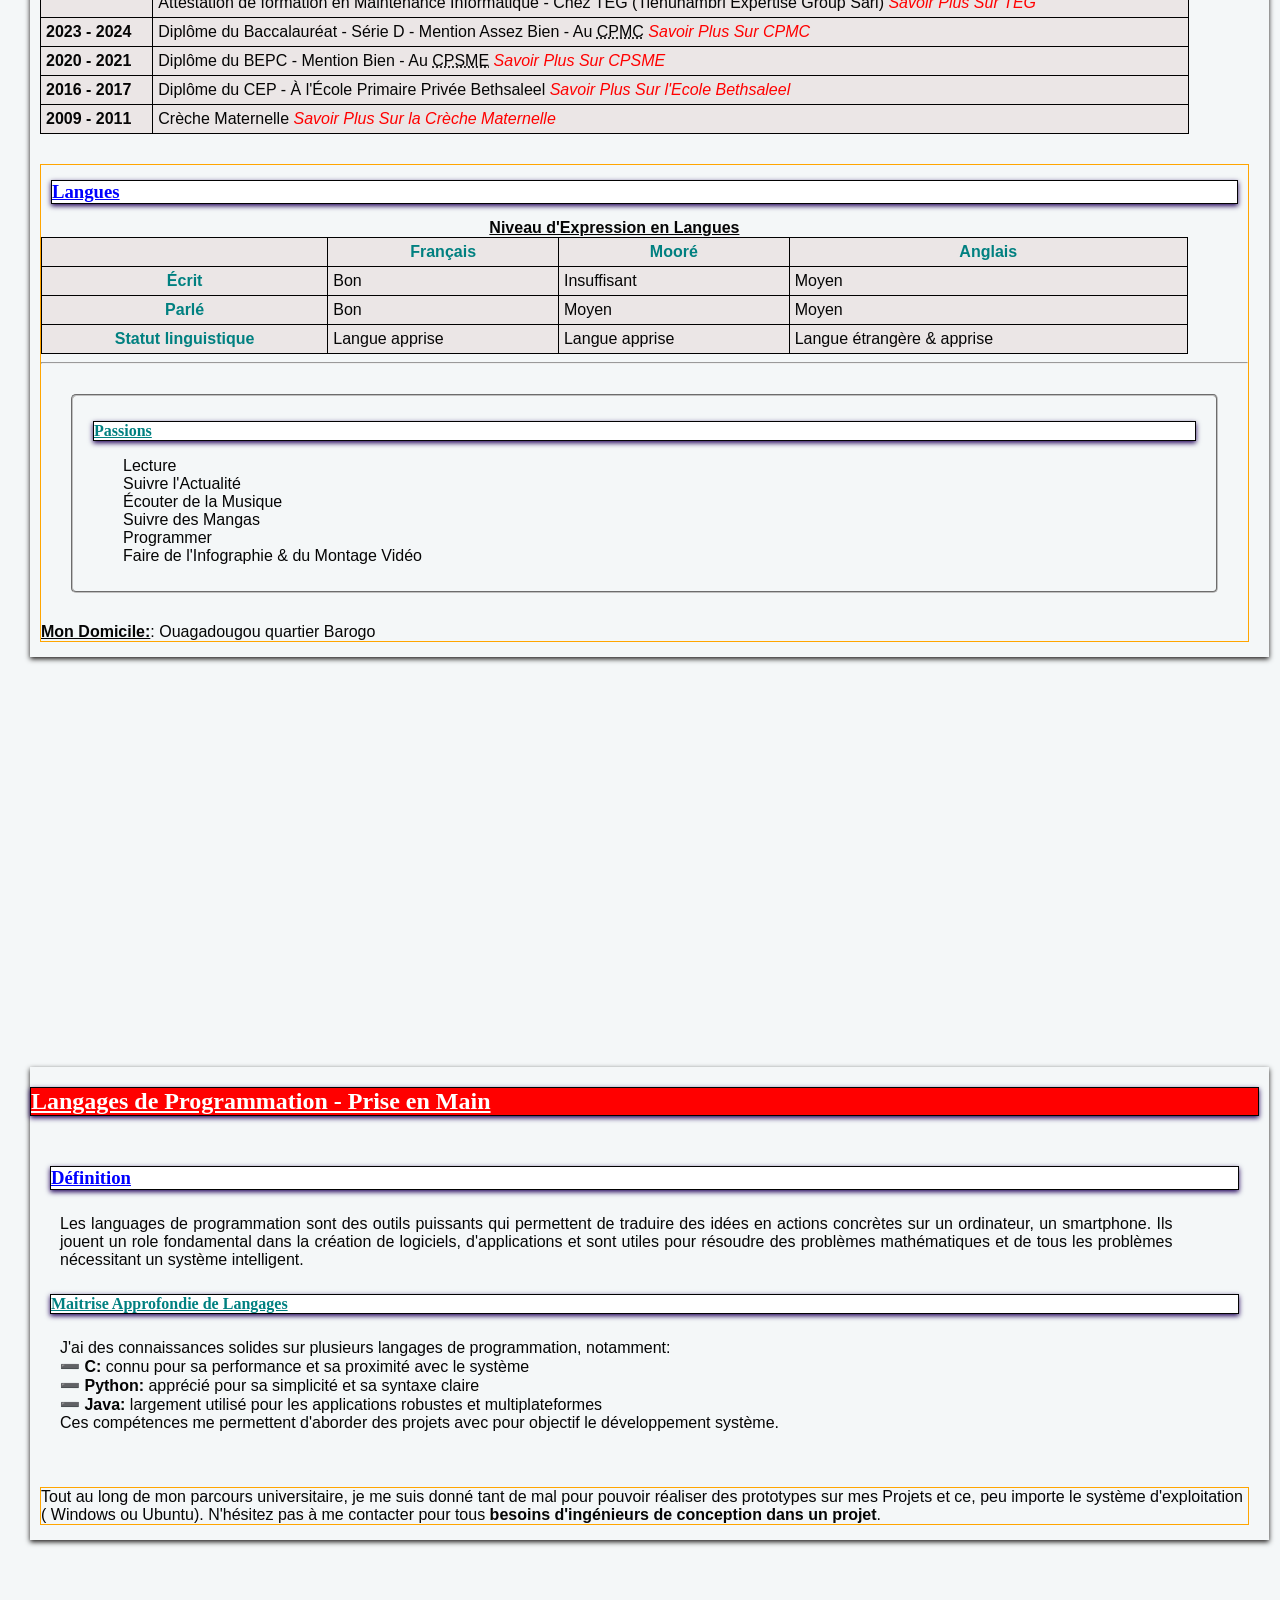
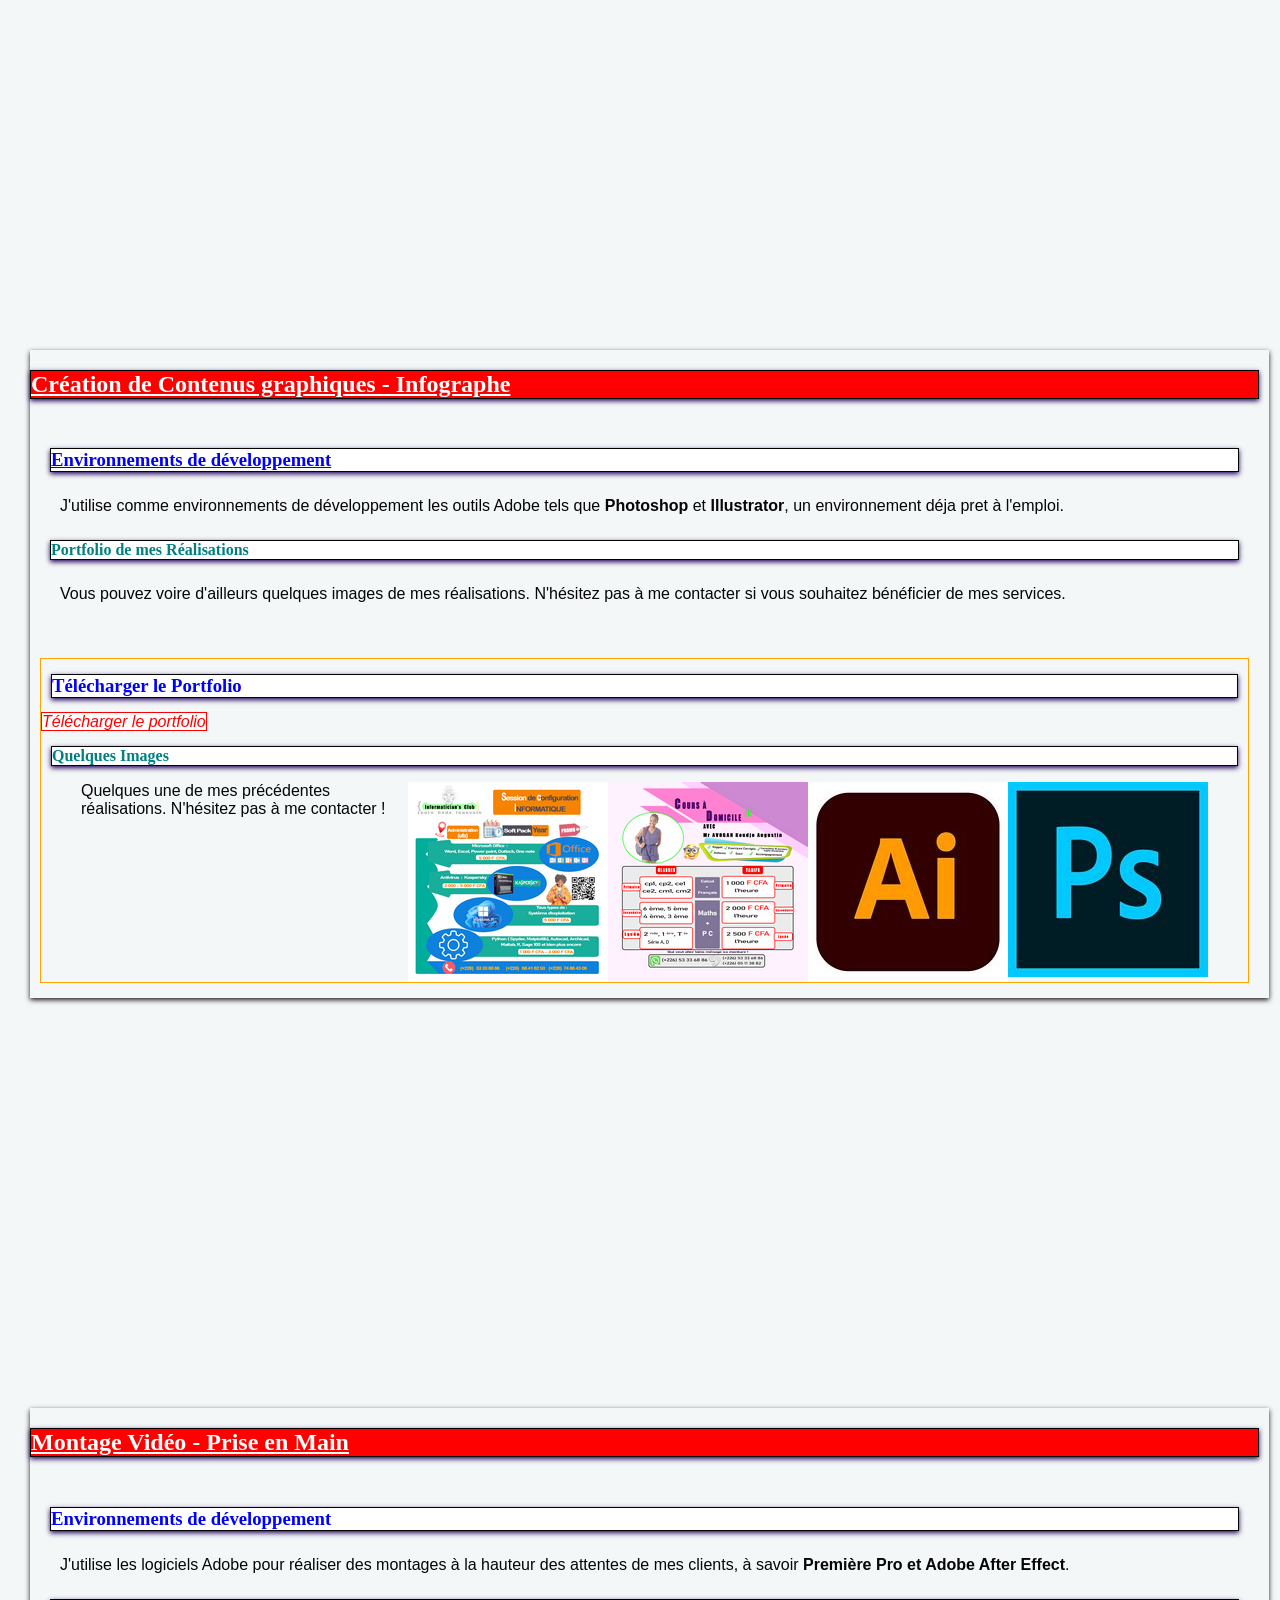
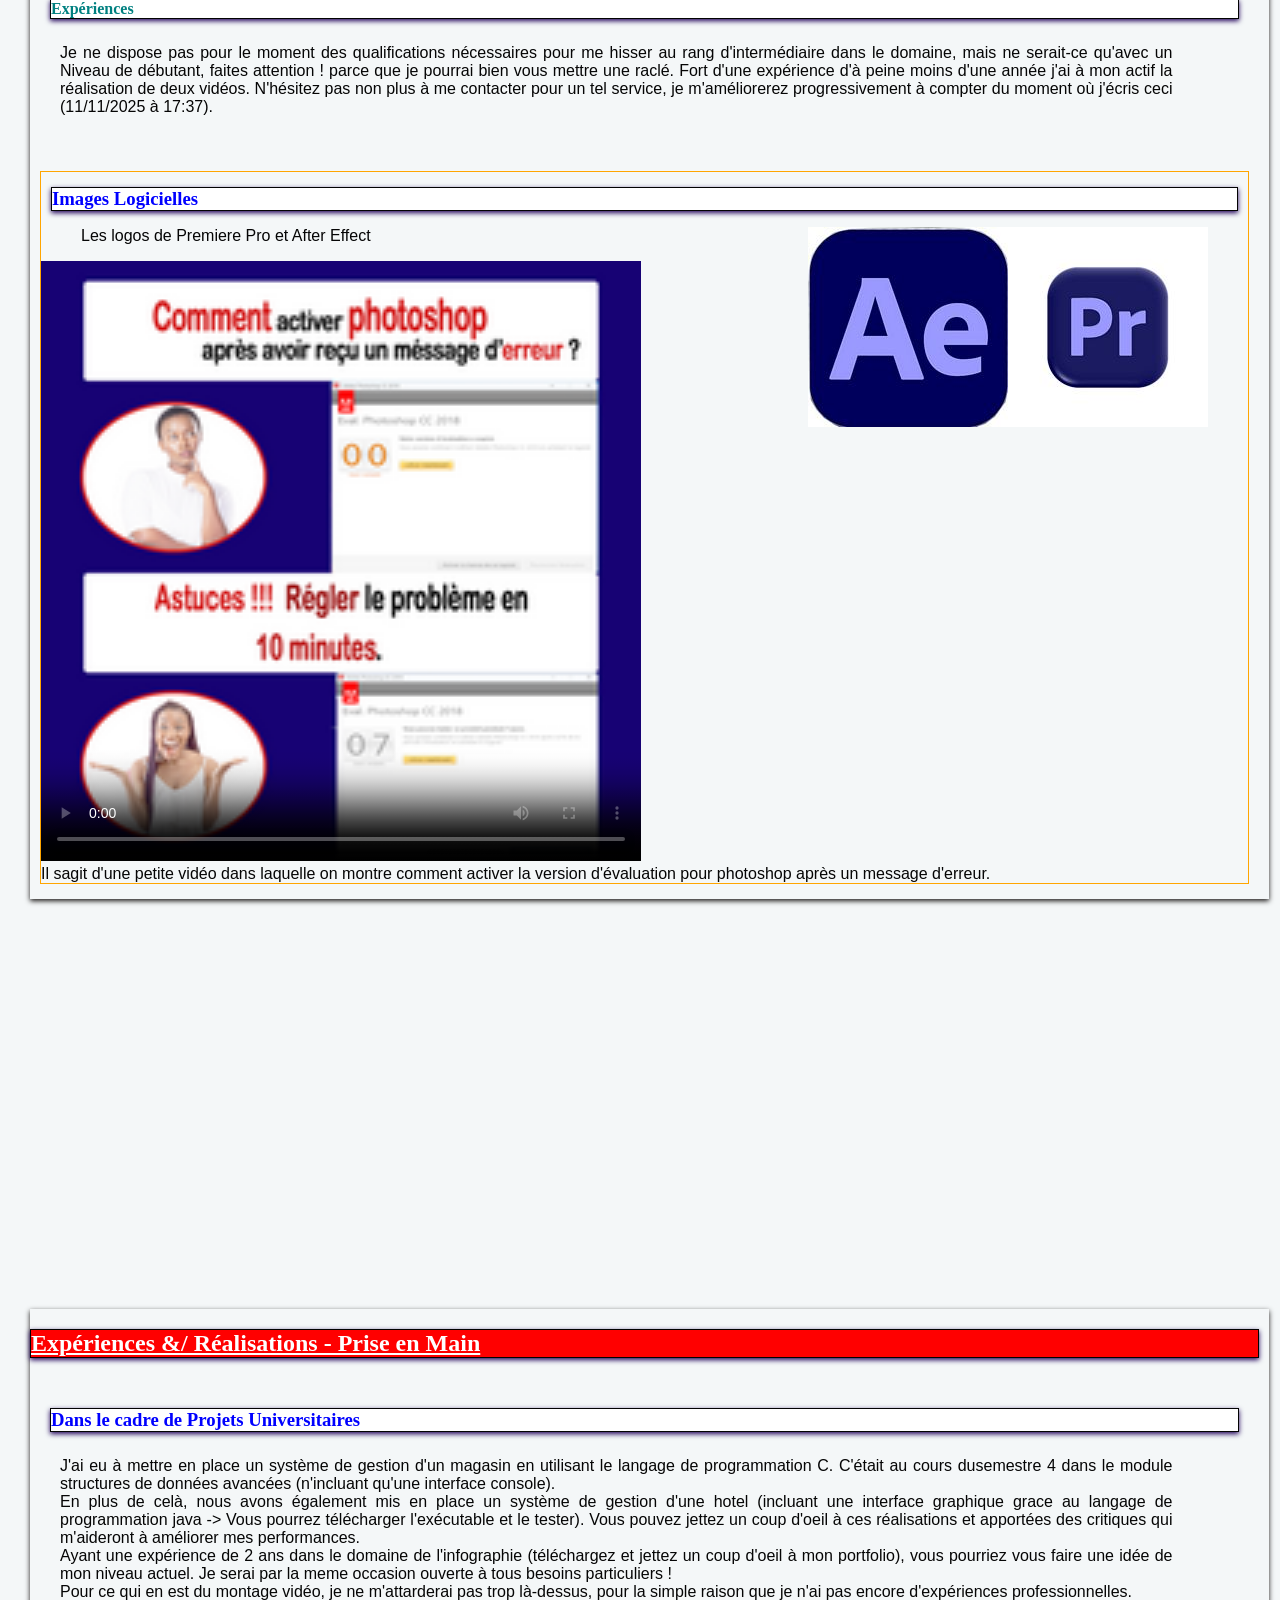
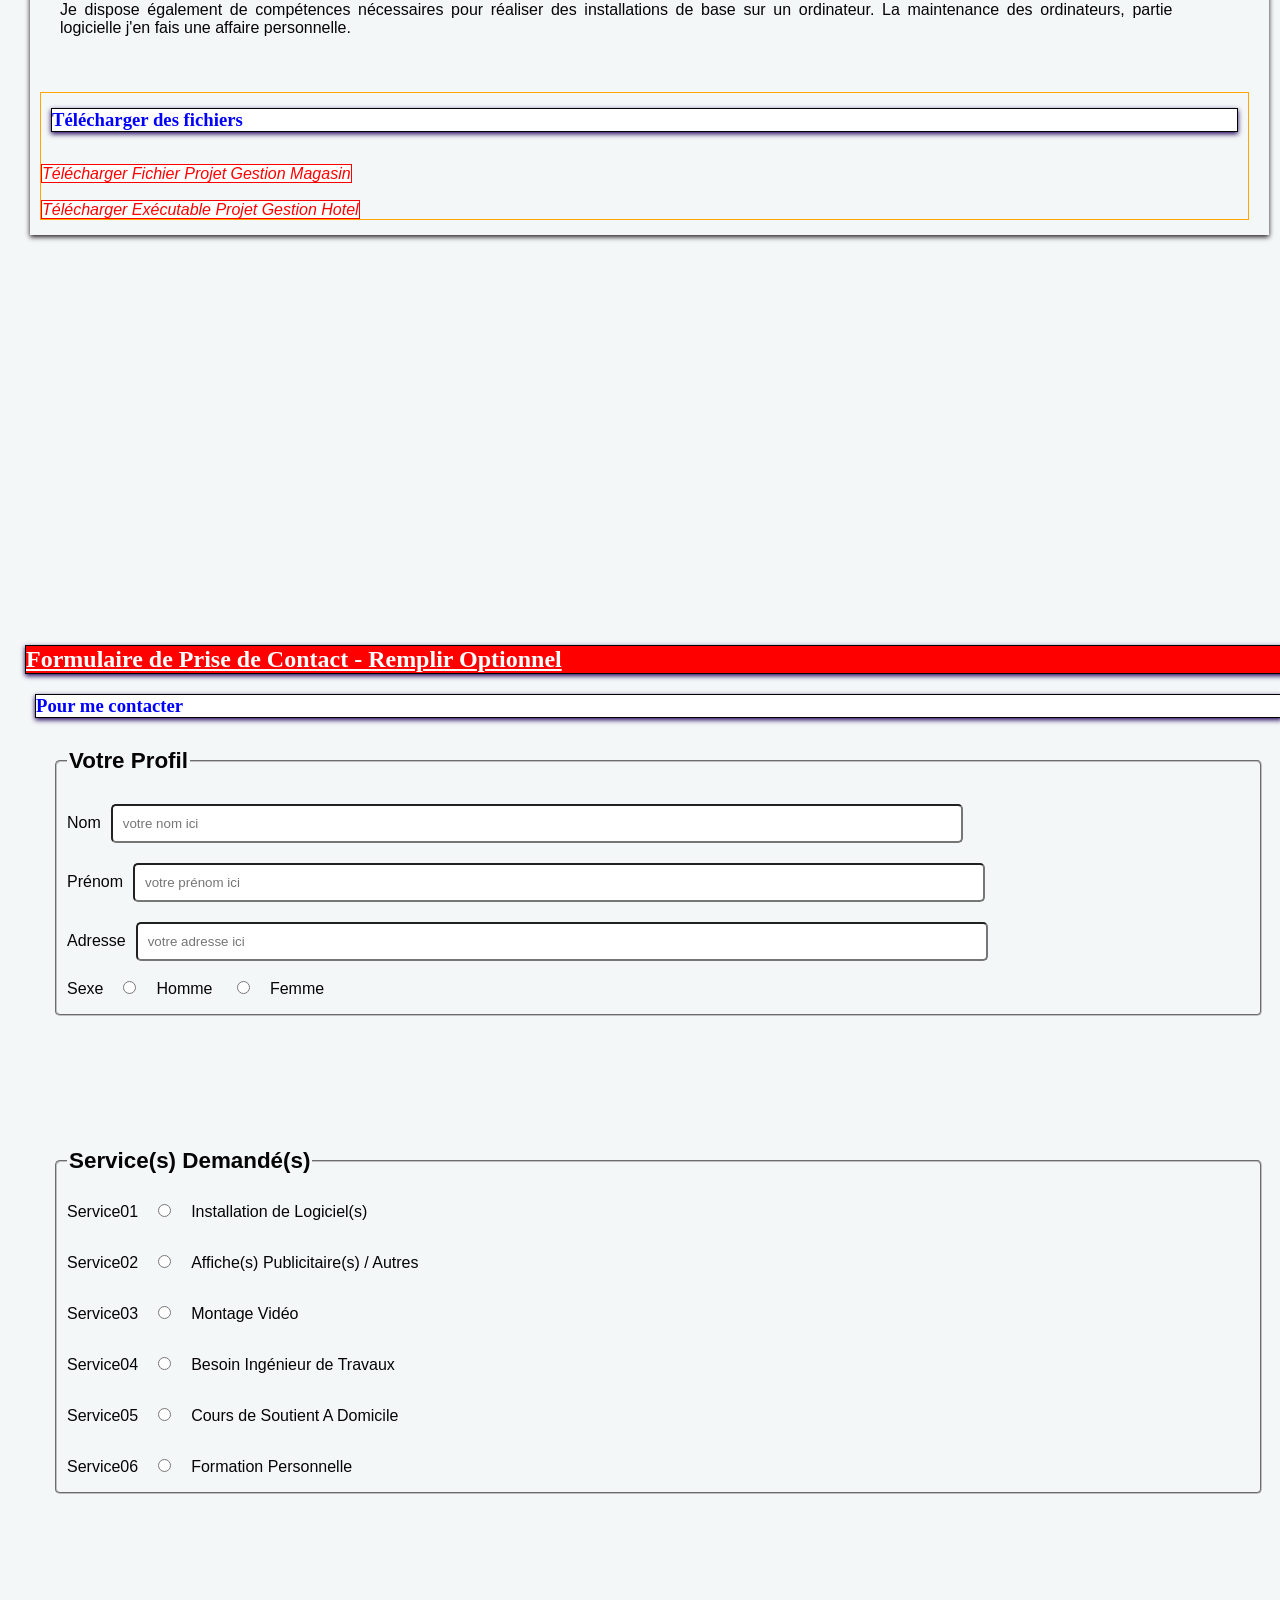
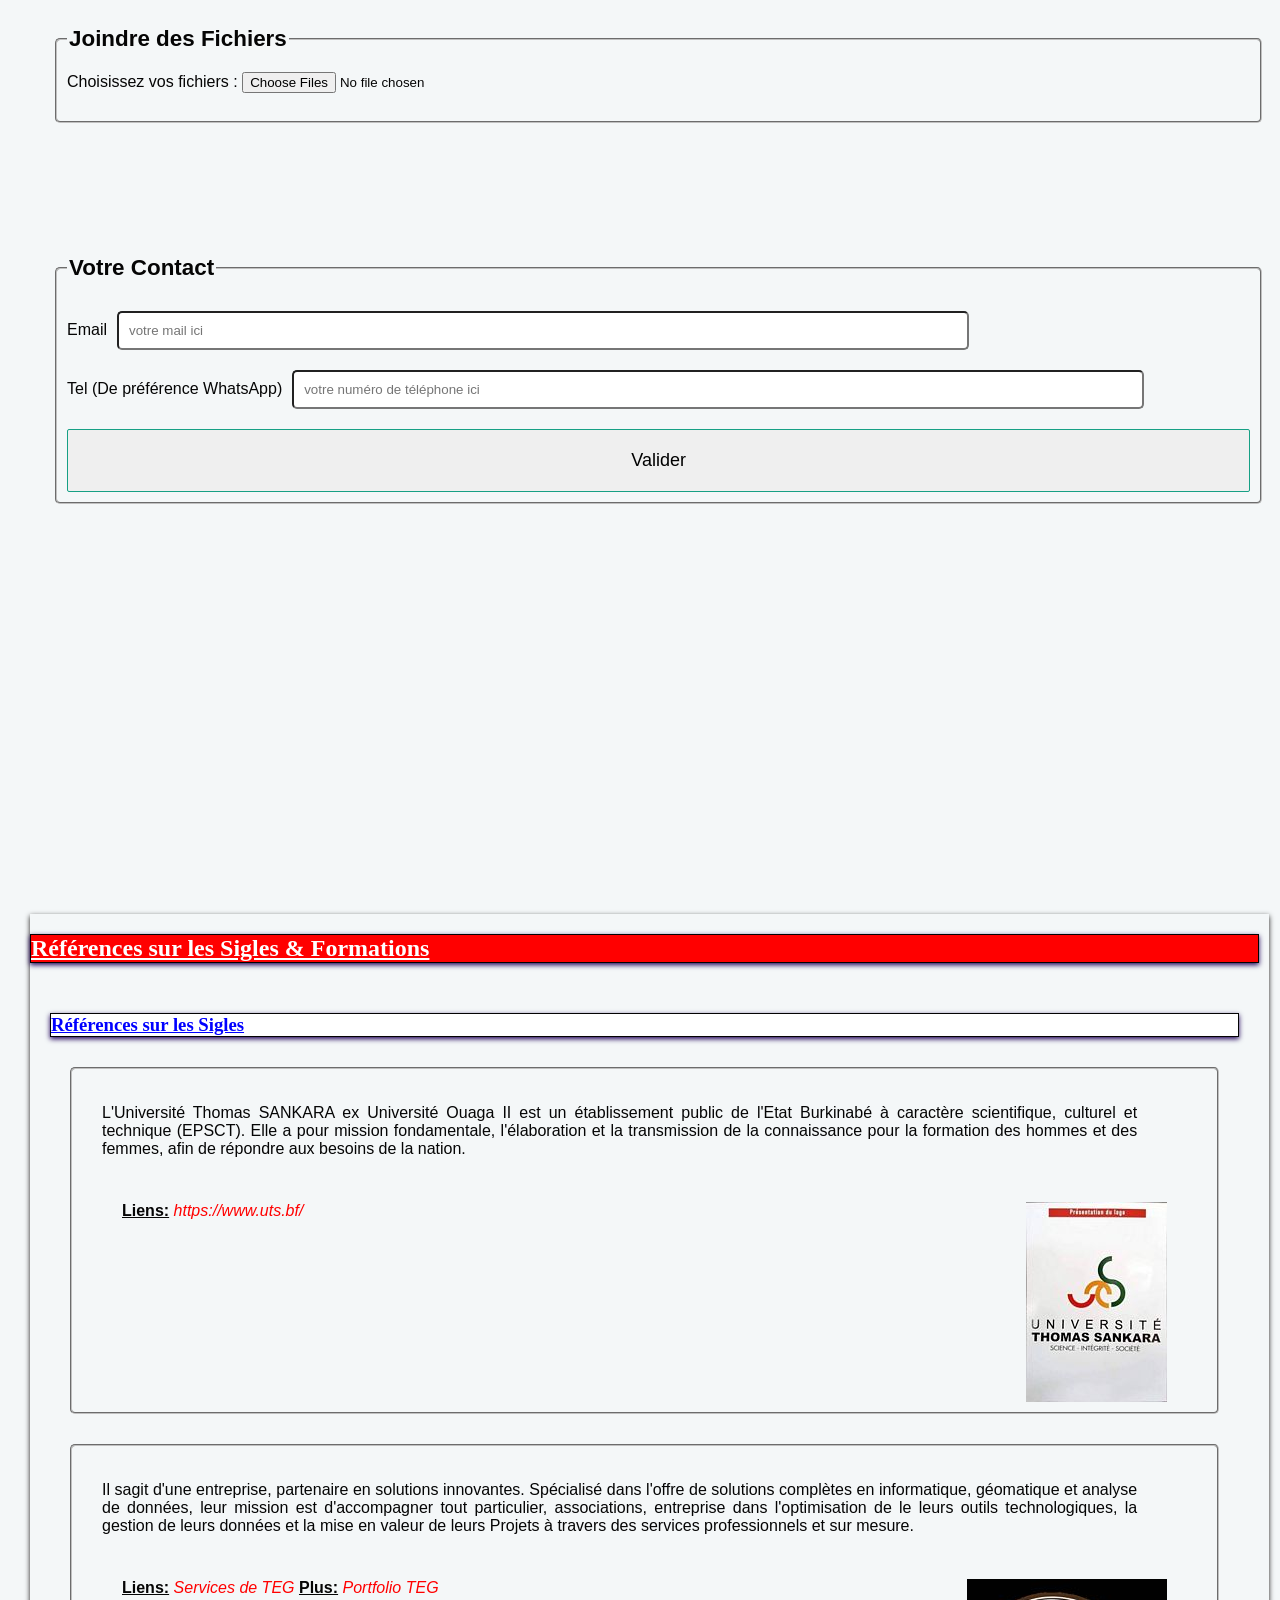
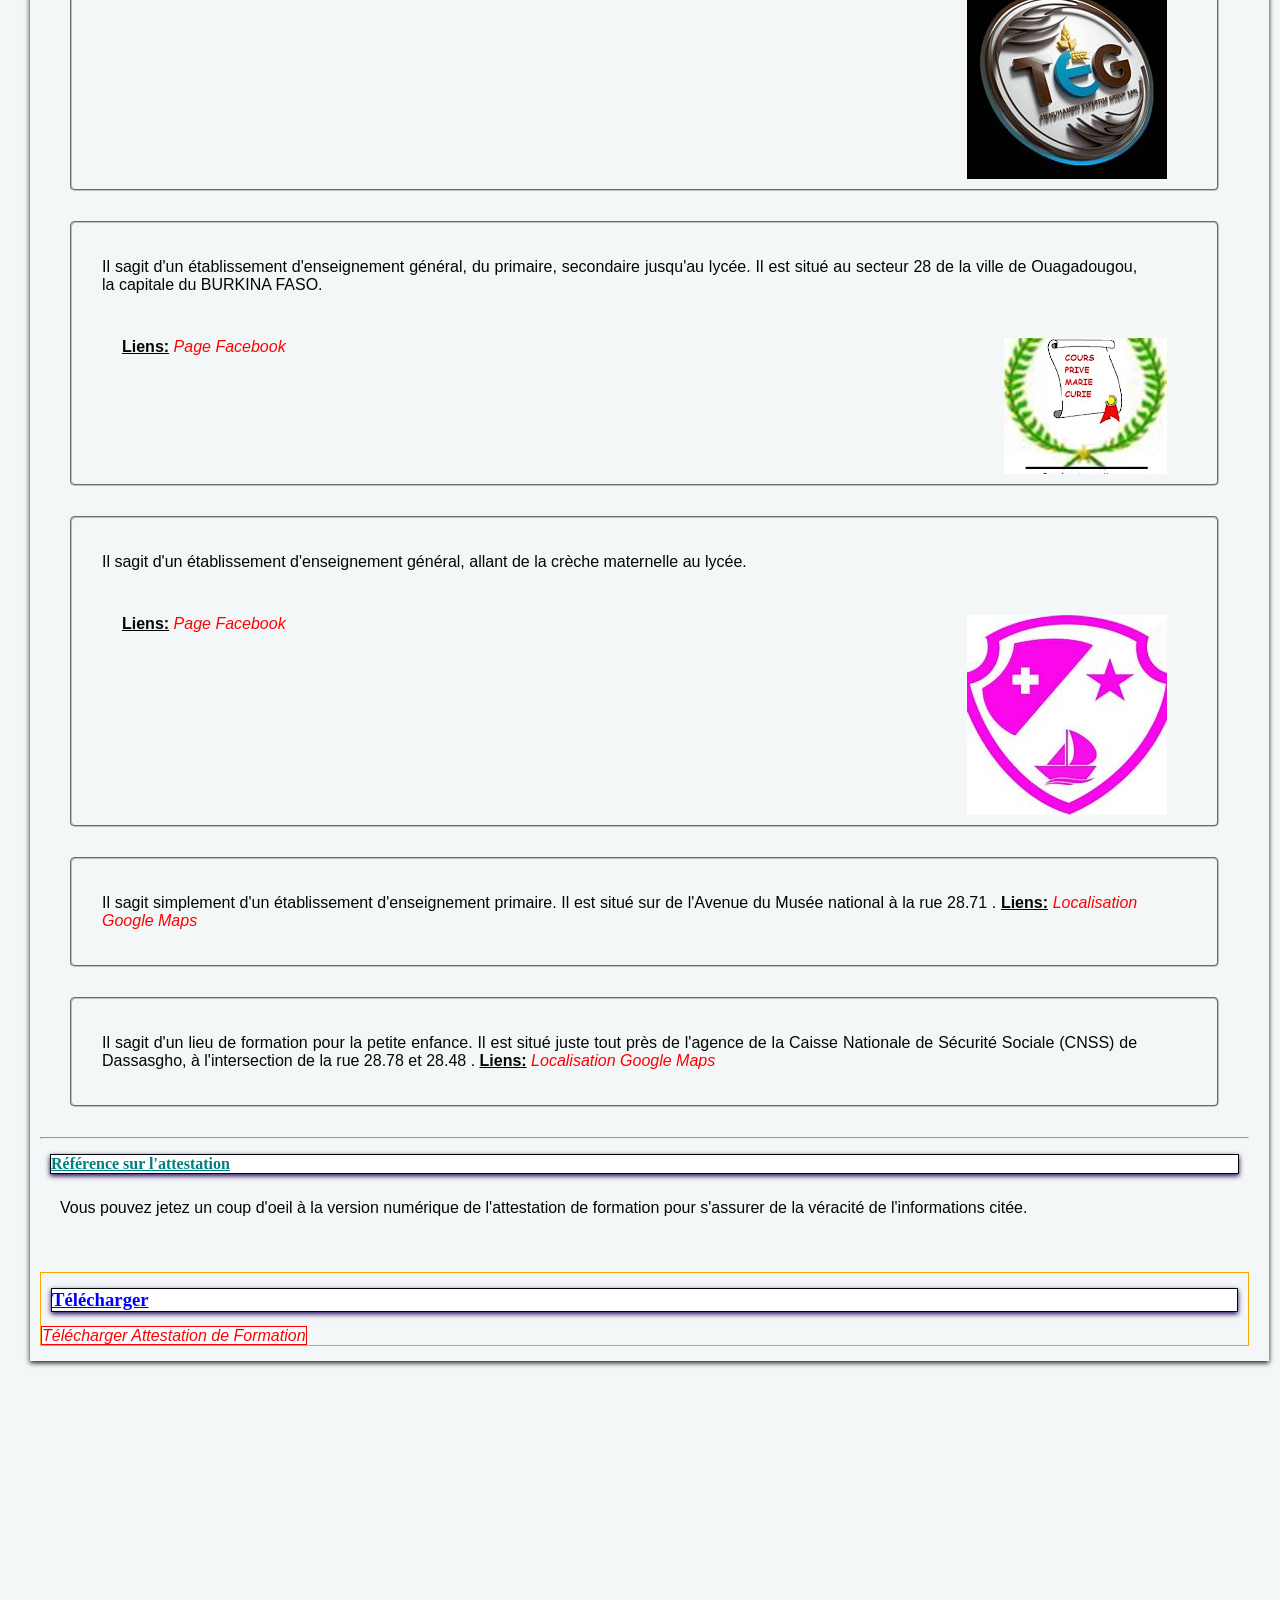
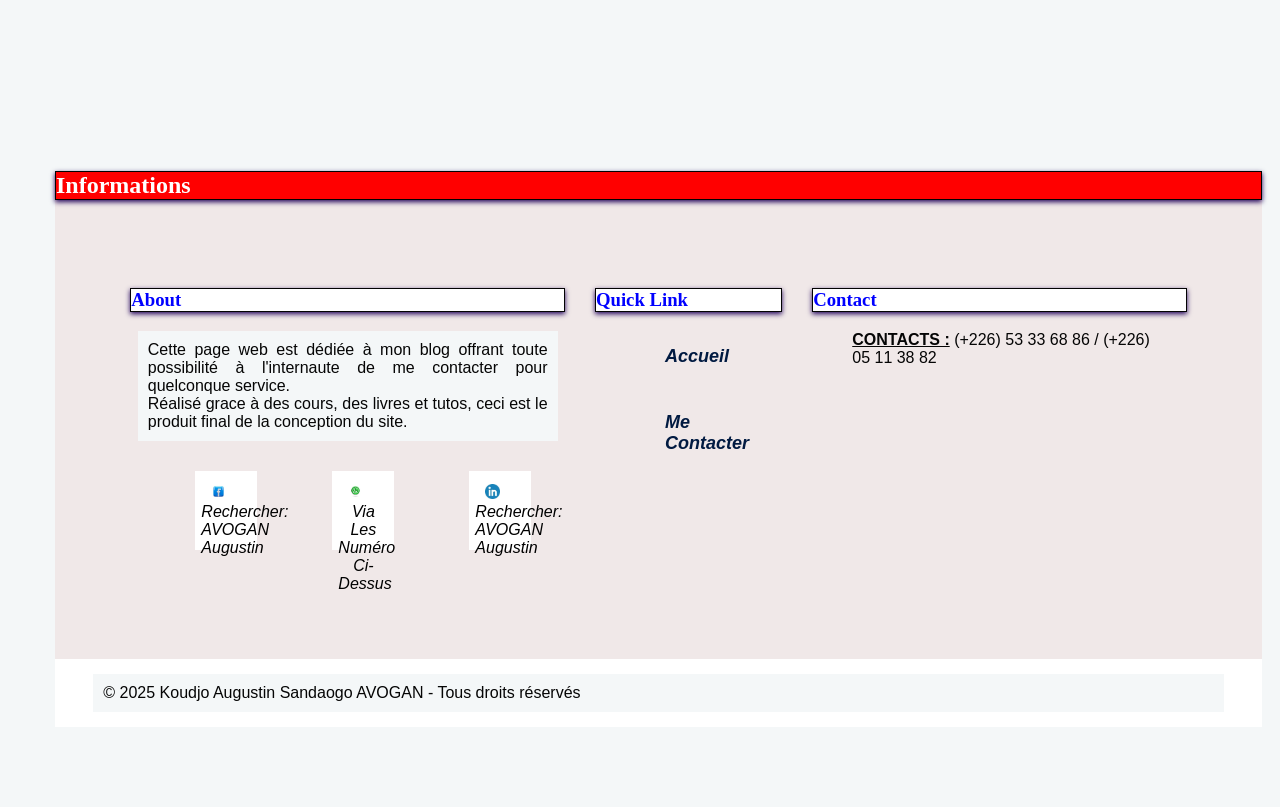
==== commit 8c59aeba: "Responsive" ====
--- a/index.html
+++ b/index.html
@@ -5,6 +5,7 @@
     <meta charset="utf-8">
     <meta name="viewport" content="width=device-width, initial-scale=1.0">
     <link rel="stylesheet" href="style.css">
+
     <script type="text/javascript" src="script.js"></script>
     <title>Infos sur Augustin AVOGAN </title>
 </head>
--- a/style.css
+++ b/style.css
@@ -1,8 +1,8 @@
 body {
     overflow-x: hidden;
     /* Empêche le défilement horizontal */
-    width: 90%;
-    font-family: arial;
+    width: 99%;
+    font-family: Impact, Arial, Verdana, sans-serif;
     margin: 10px 10px 10px 5px;
     background: #f4f7f8;
     padding: 20px 20px;
@@ -11,7 +11,7 @@
 
 .slide {
     height: 100%;
-    width: 180px;
+    width: 250px;
     position: absolute;
     background-color: #fff;
     transition: 0.5s ease;
@@ -169,8 +169,9 @@
 .t,
 .tt {
     border: 1px solid black;
-    background-color: rgb(235, 230, 230);
+    background-color: rgb(132, 101, 190);
     border-collapse: collapse;
+    width: 95%;
 }
 
 .l,
@@ -191,7 +192,8 @@
     padding: 10px;
     overflow: auto;
     word-wrap: break-word;
-    background-color: white;
+    background-color: #f4f7f8;
+    width: 92%;
 }
 
 header h1 {
@@ -214,7 +216,7 @@
 h1 {
     color: teal;
     font-weight: bold;
-    font-family: Impact, "Arial Black", Arial, Verdana, sans-serif;
+    font-family: Impact;
 }
 
 h2 {
@@ -222,7 +224,7 @@
     border: 1px solid #020202;
     box-shadow: 0px 2px 5px rgb(33, 3, 90);
     background-color: red;
-    font-family: Arial, Verdana, sans-serif;
+    font-family: Verdana;
 }
 
 h3 {
@@ -230,7 +232,7 @@
     border: 0.5px solid #020202;
     box-shadow: 0px 2px 5px rgb(33, 3, 90);
     background-color: white;
-    font-family: Arial, Verdana, sans-serif;
+    font-family: Verdana;
 }
 
 h4 {
@@ -238,7 +240,7 @@
     border: 0.25px solid #020202;
     box-shadow: 0px 2px 5px rgb(33, 3, 90);
     background-color: white;
-    font-family: Arial, Verdana, sans-serif;
+    font-family: Verdana;
 }
 
 .mesSections {
@@ -251,17 +253,19 @@
     background-color: #f4f7f8;
     box-shadow: 0px 2px 5px #1c1a19;
     font-family: Arial, Verdana, sans-serif;
+    width: 97%;
 }
 
 footer {
     margin: 50px 30px;
     font-family: Arial, Verdana, sans-serif;
+    background-color: #f0e8e8;
 }
 
 .mesArticles {
     margin: 15px 10px 15px 10px;
-    box-shadow: 0px 2px 5px #1c1a19;
-    font-family: Impact, "Arial Black", Arial, Verdana, sans-serif;
+    /*box-shadow: 0px 2px 5px #1c1a19;*/
+    font-family: Arial, Verdana, sans-serif;
 }
 
 .titre_mesArticles {
@@ -281,9 +285,9 @@
 }
 
 .pp {
-    position: absolute;
-    left: 200px;
-    right: 250px;
+    /*position: absolute;*/
+    left: 20px;
+    right: 0;
     top: 200px;
 }
 
@@ -297,7 +301,7 @@
 
 .infosComplementaires {
     margin: 15px 10px 15px 10px;
-    box-shadow: 0px 2px 5px #1c1a19;
+    /*box-shadow: 0px 2px 5px #1c1a19;*/
     border: 0.5px solid orange;
 }
 
@@ -387,6 +391,16 @@
     .link {
         width: 30%;
     }
+    html,
+    body {
+        width: 95%;
+    }
+    .pp {
+        position: absolute;
+        left: 250px;
+        top: 220px;
+        right: 100px;
+    }
 }
 
 @media screen and (max-width:767px) {
@@ -399,4 +413,14 @@
     .footer_info {
         flex-direction: column;
     }
+    html,
+    body {
+        width: 95%;
+    }
+    .pp {
+        position: absolute;
+        left: 250px;
+        top: 220px;
+        right: 100px;
+    }
 }
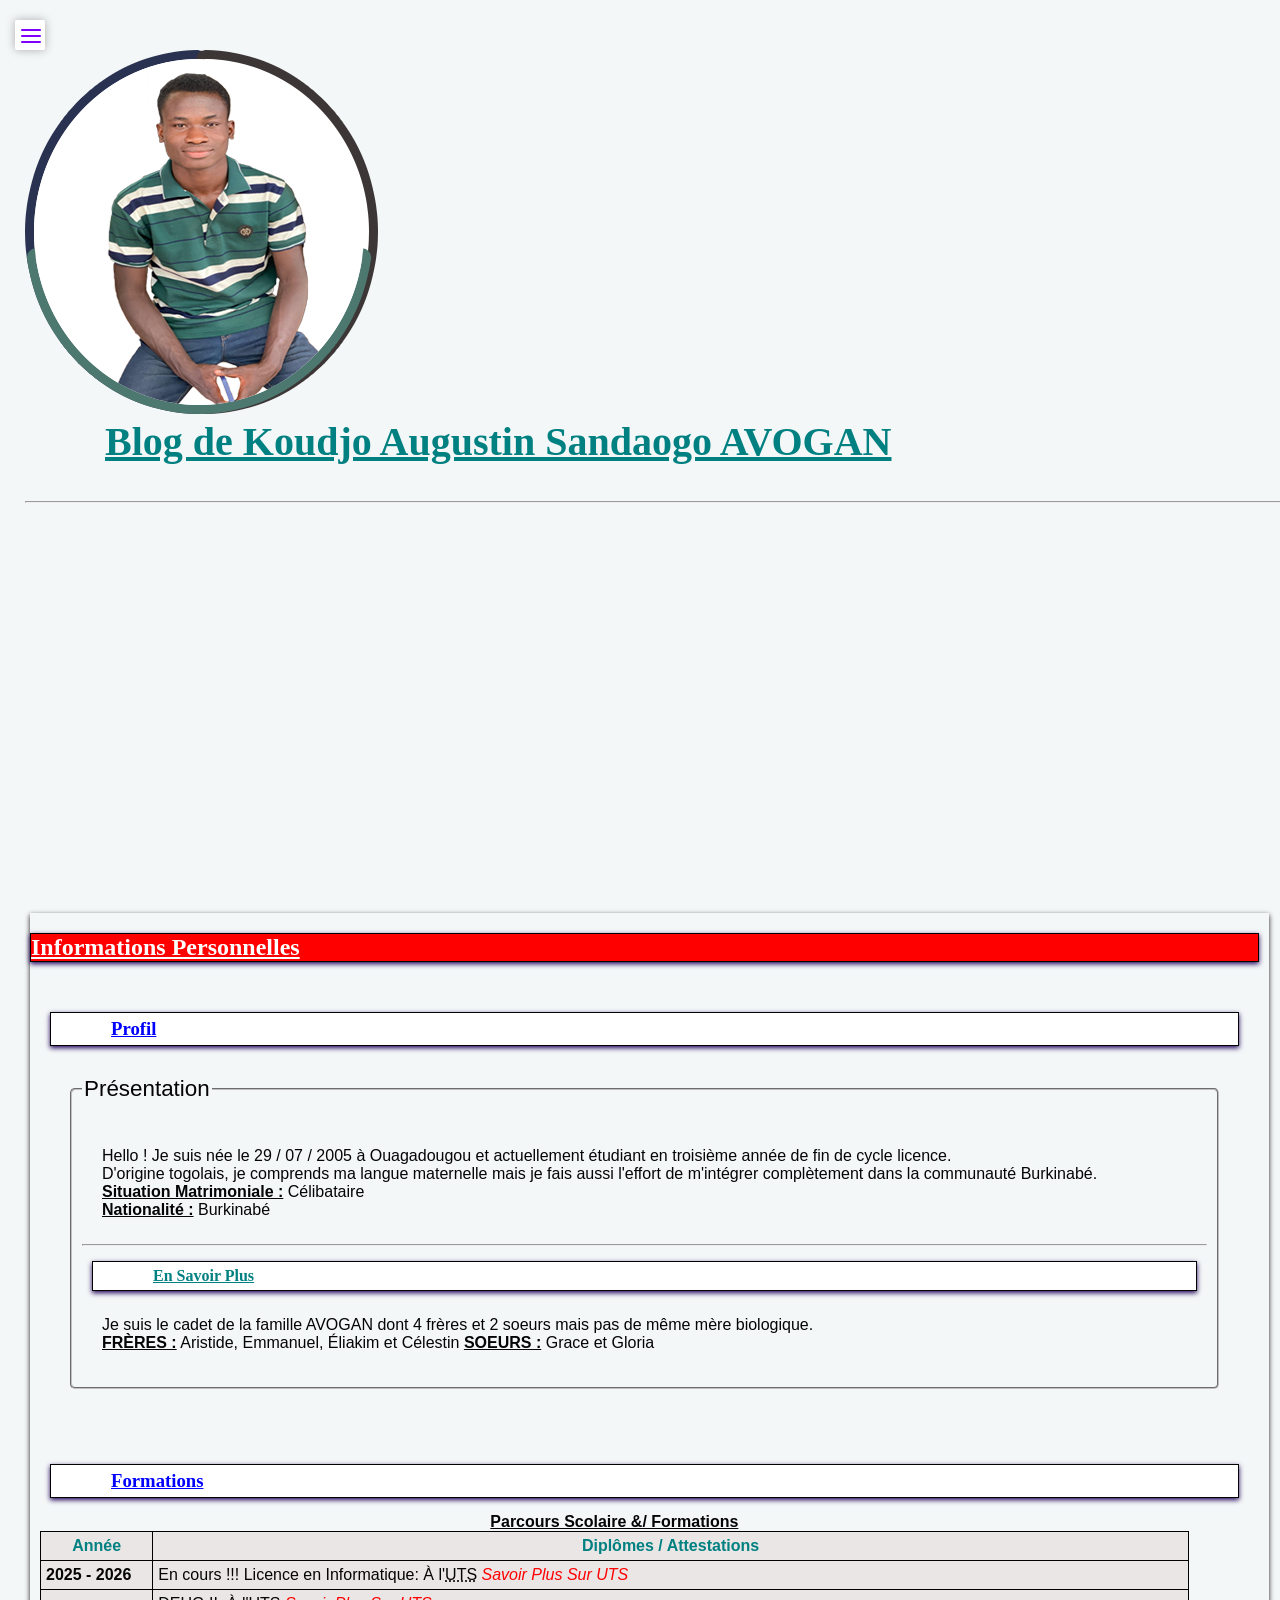
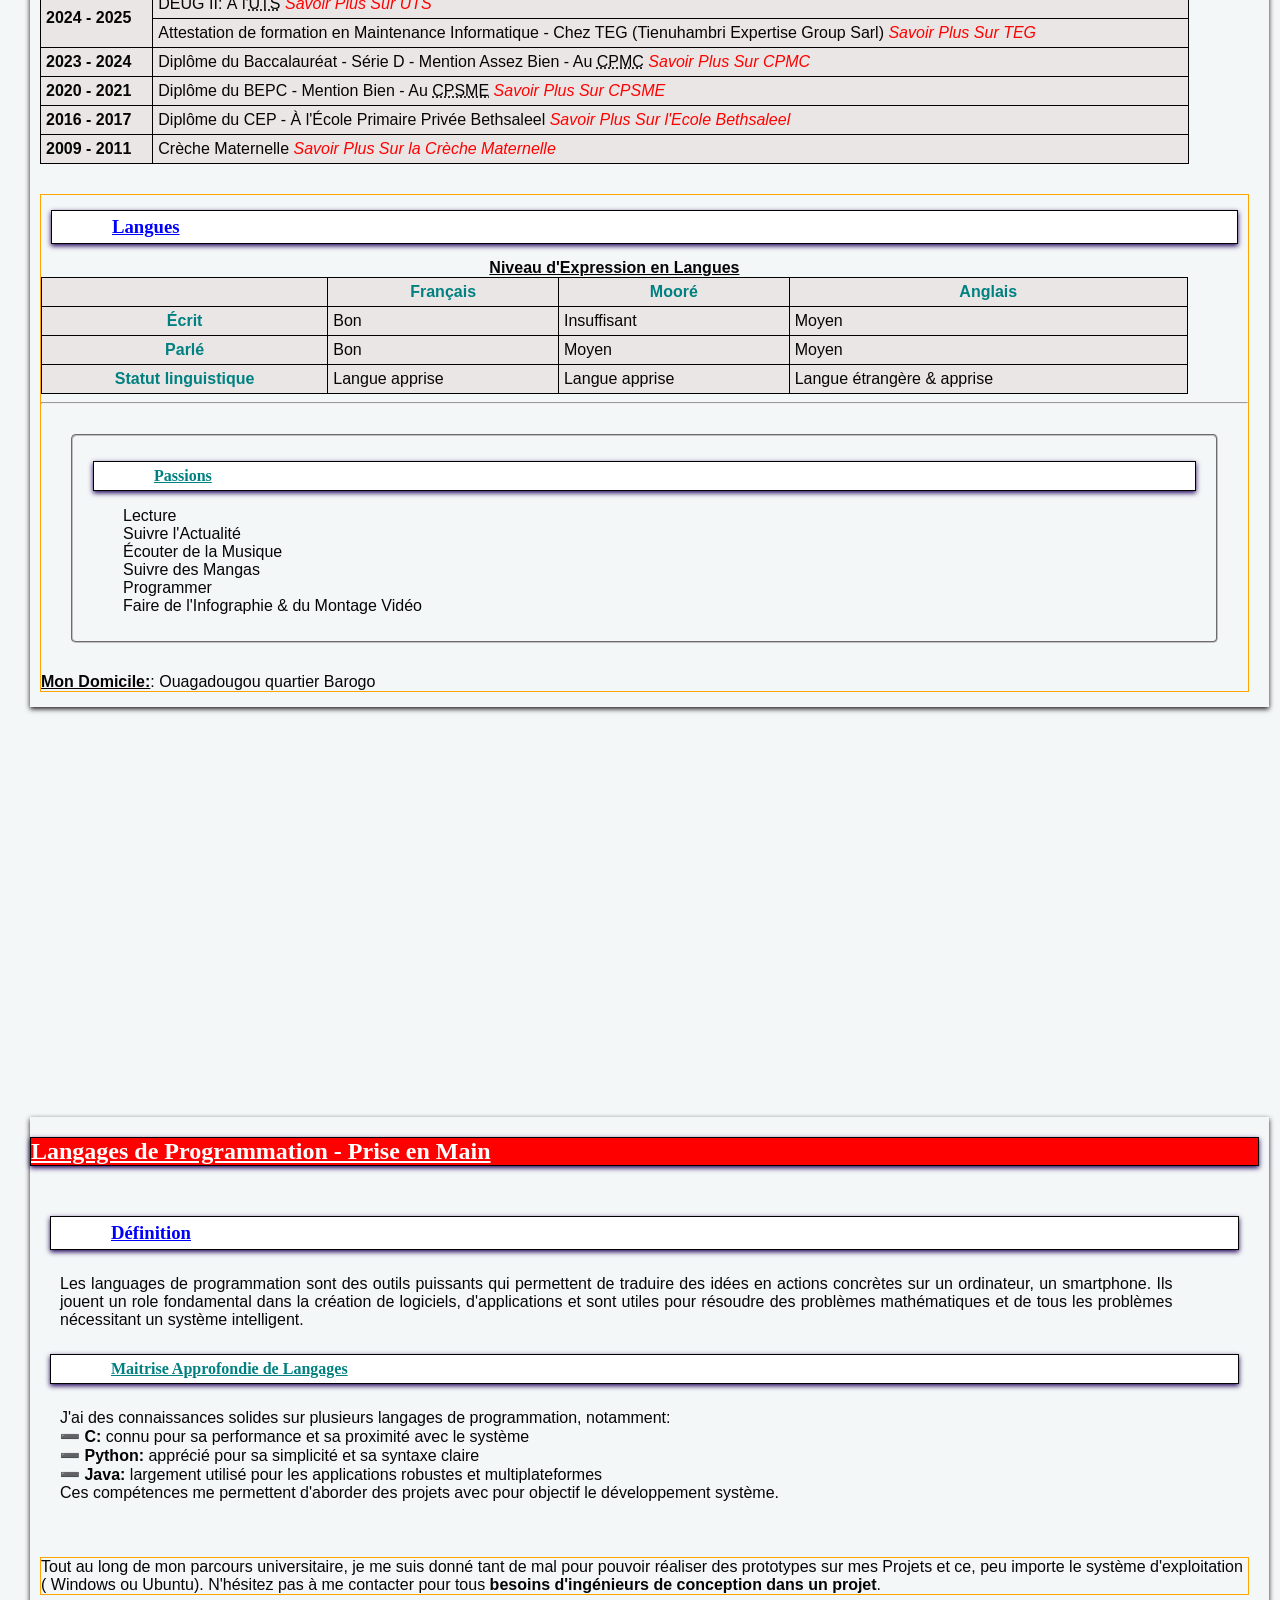
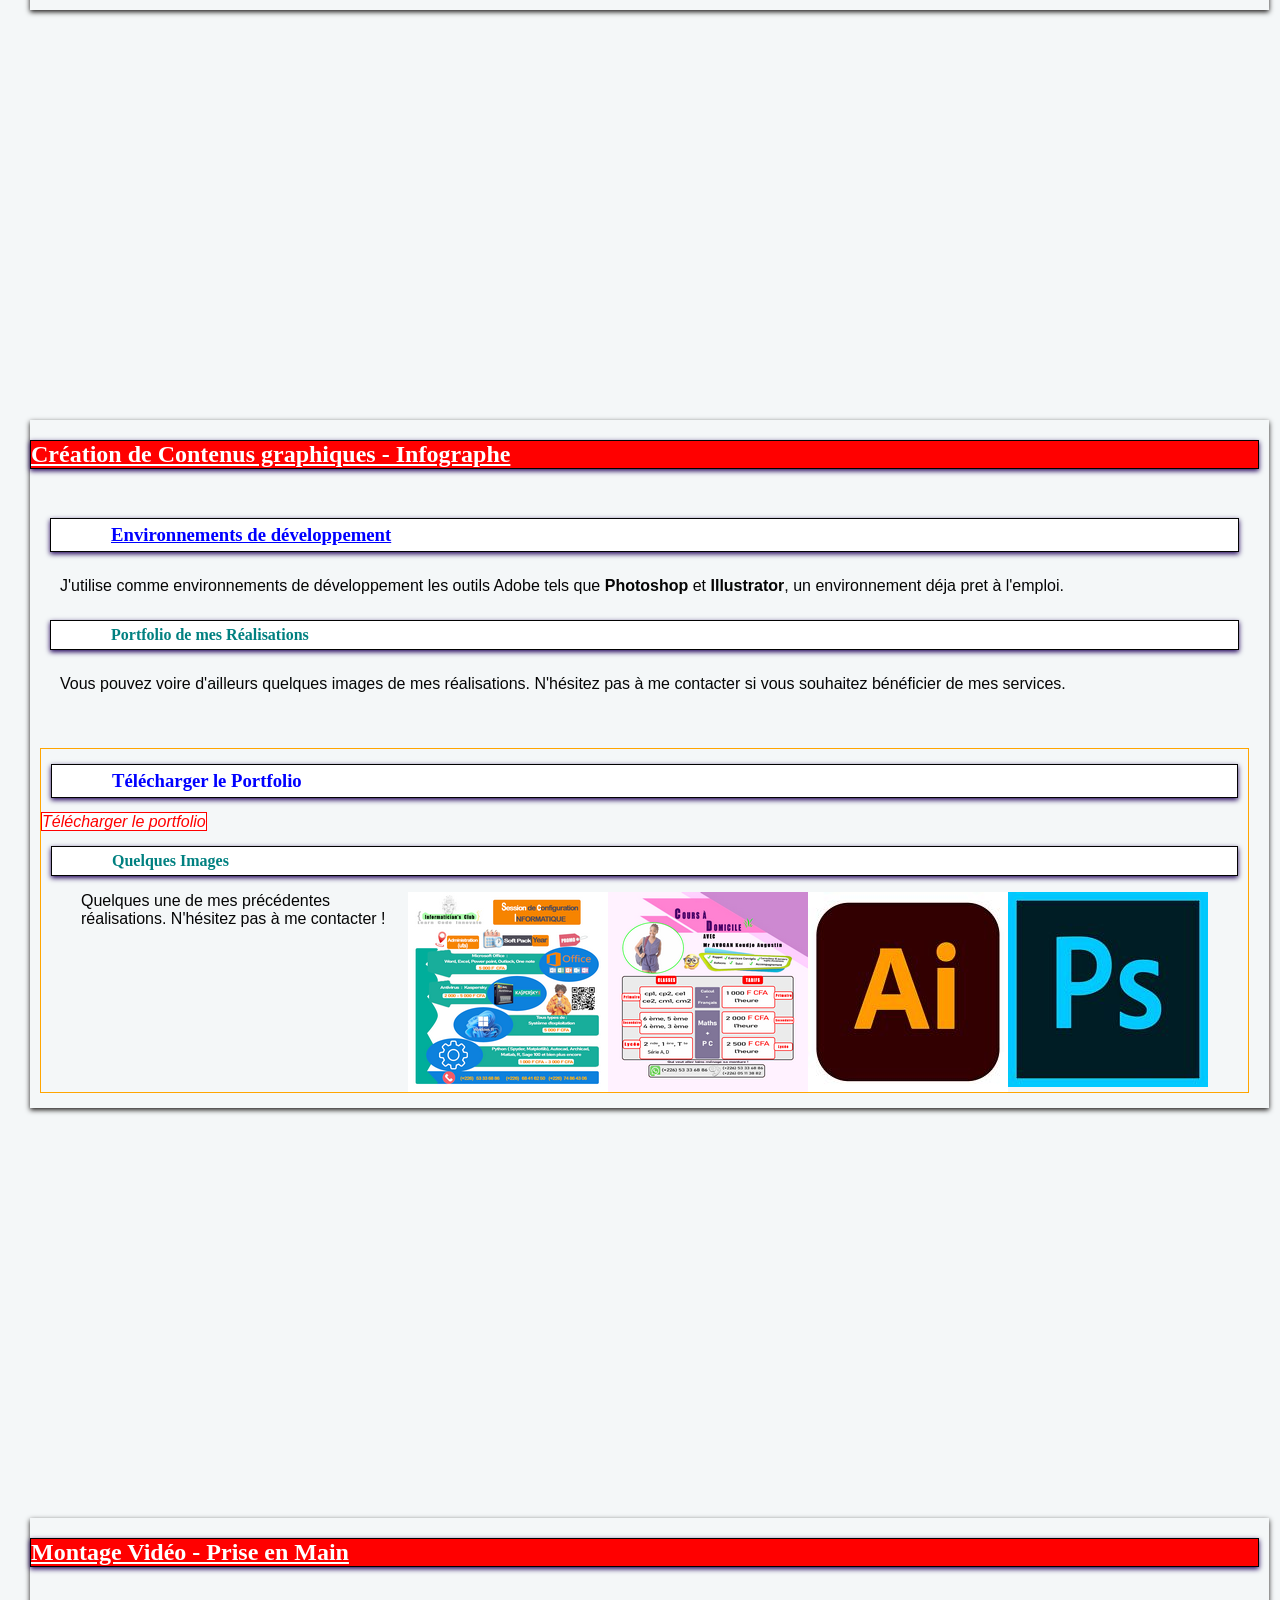
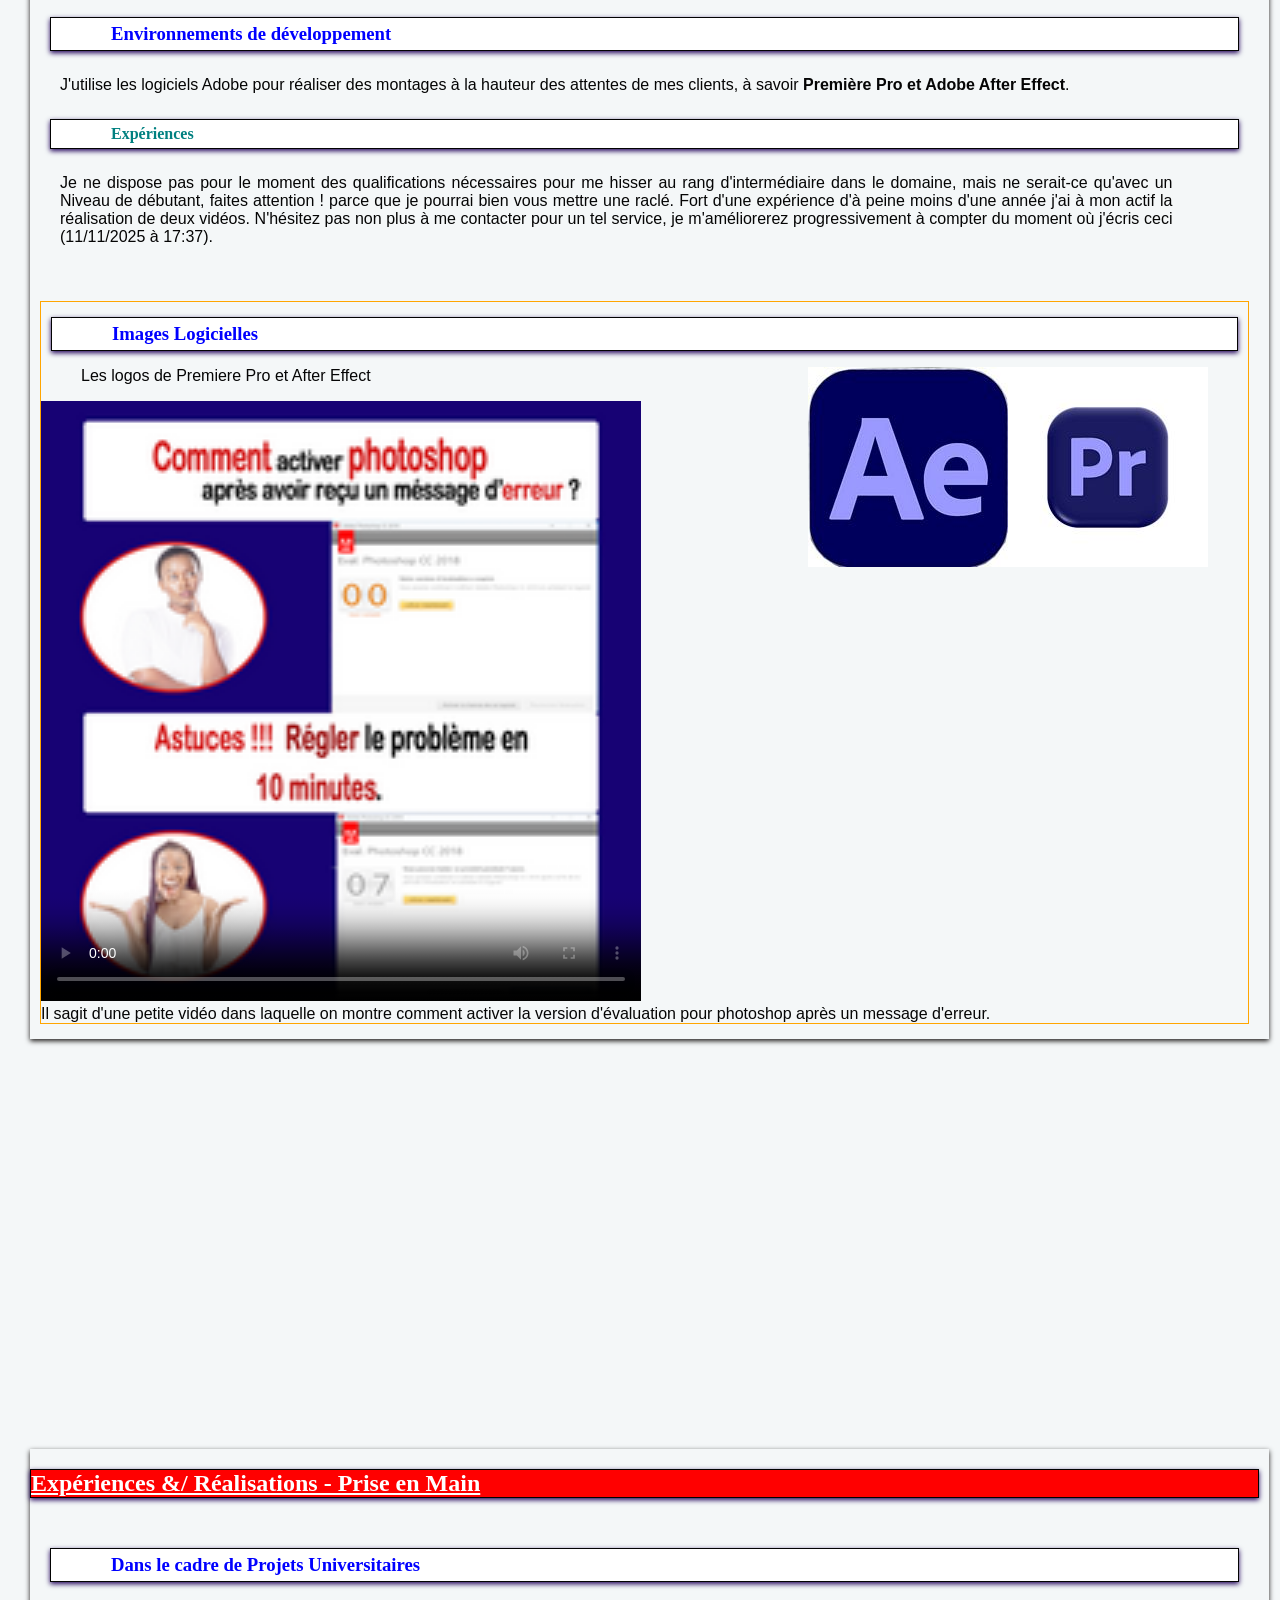
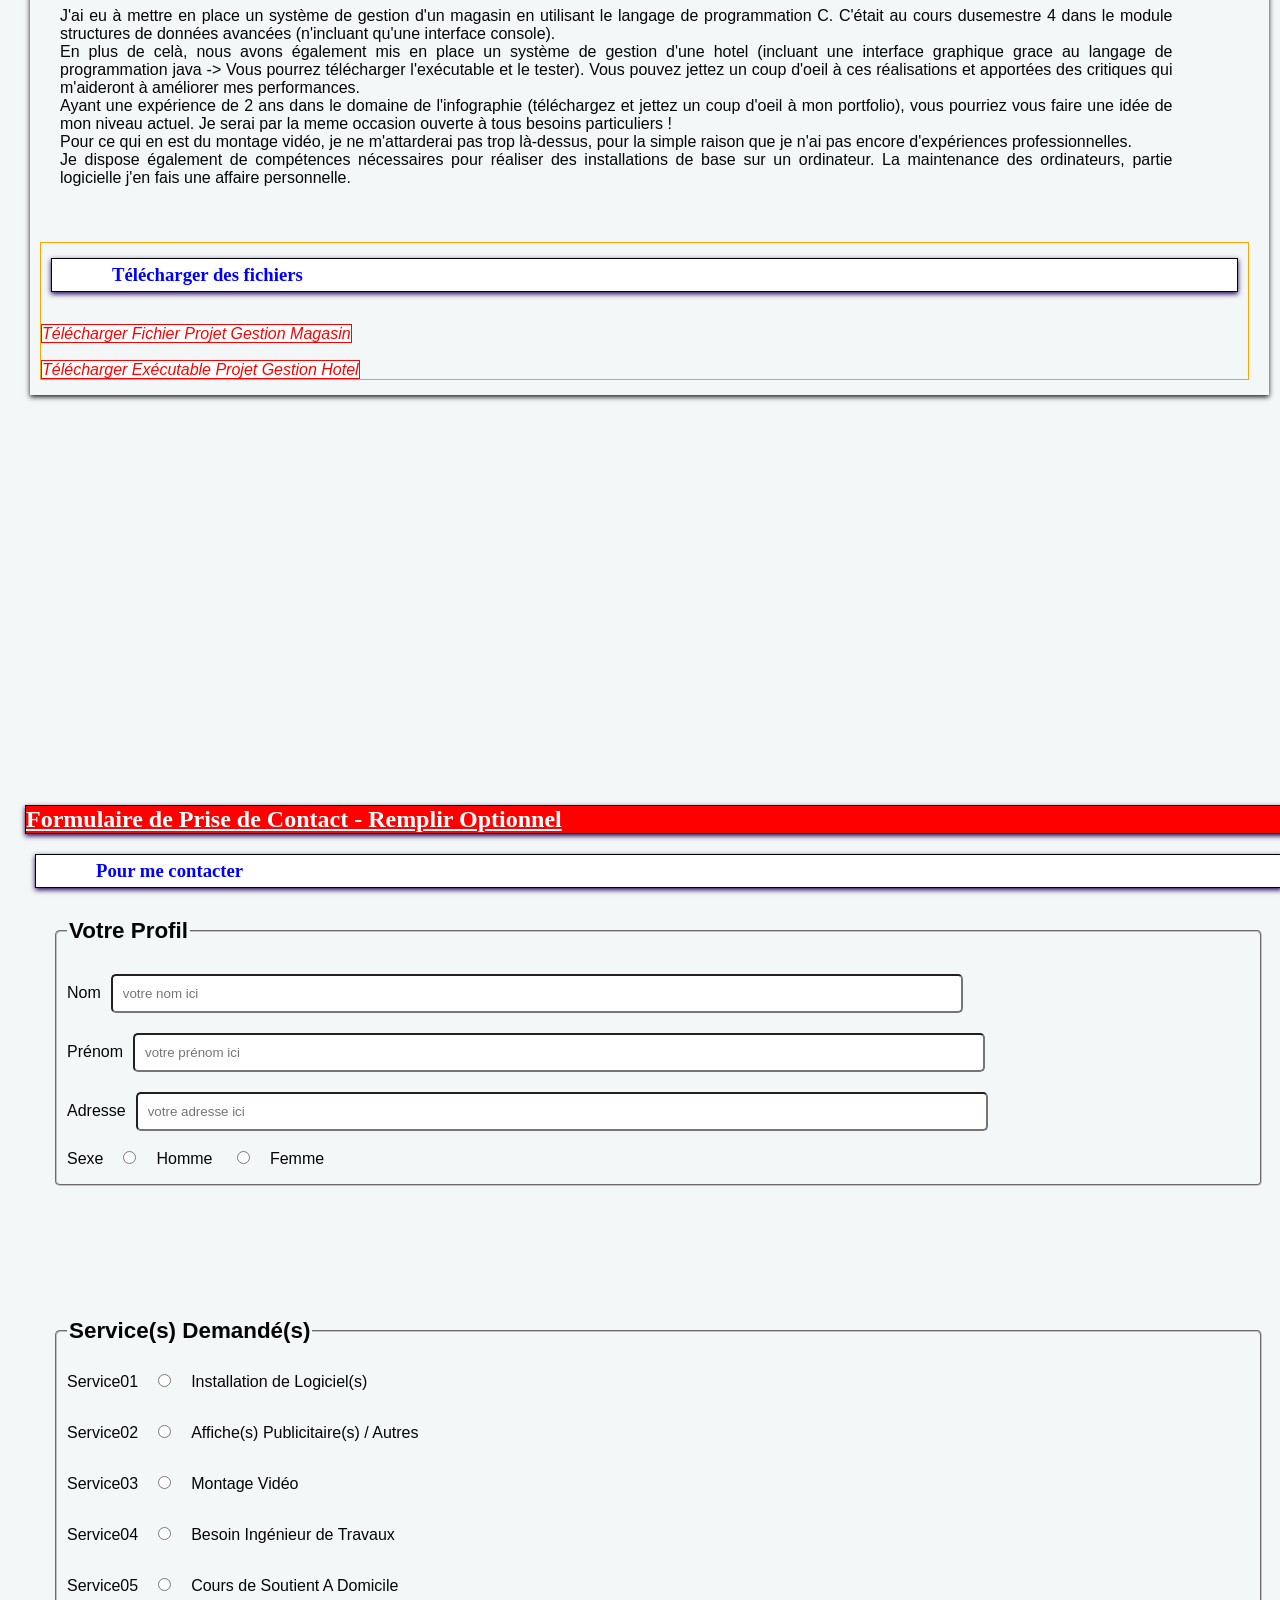
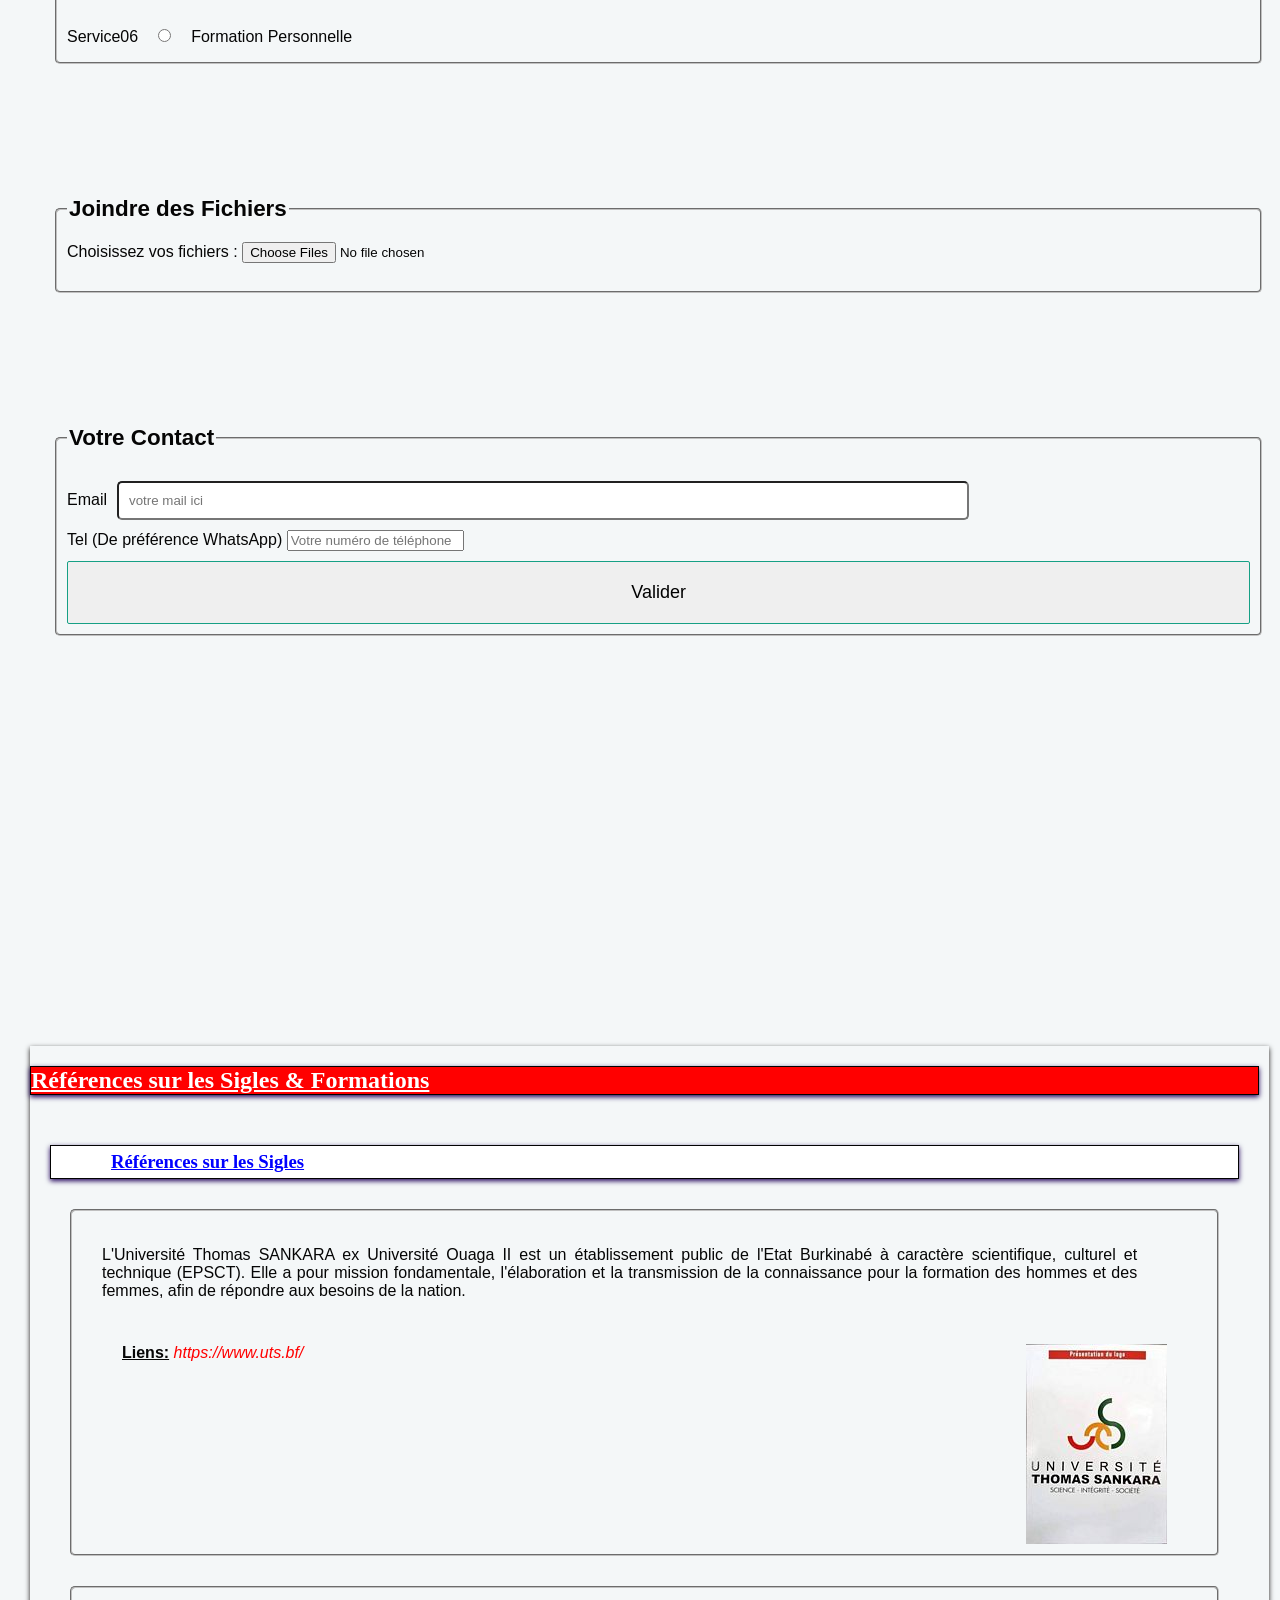
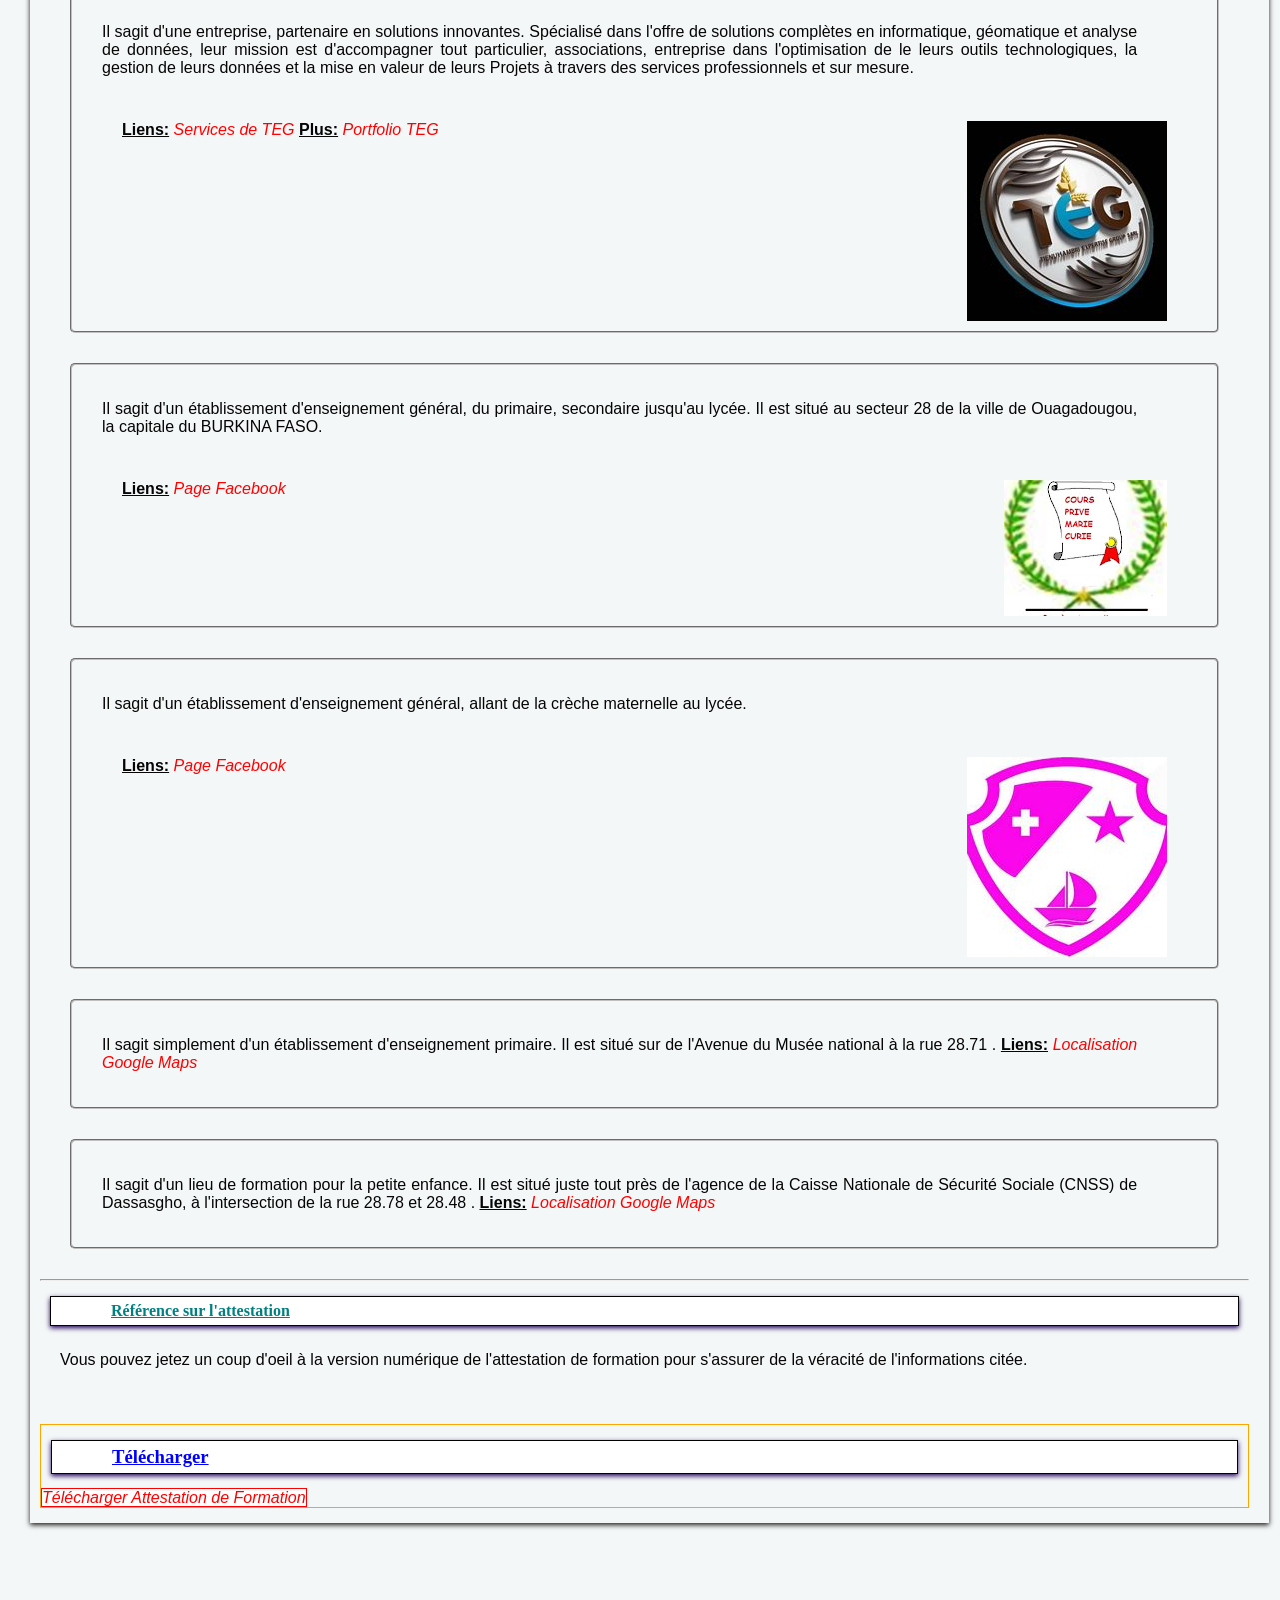
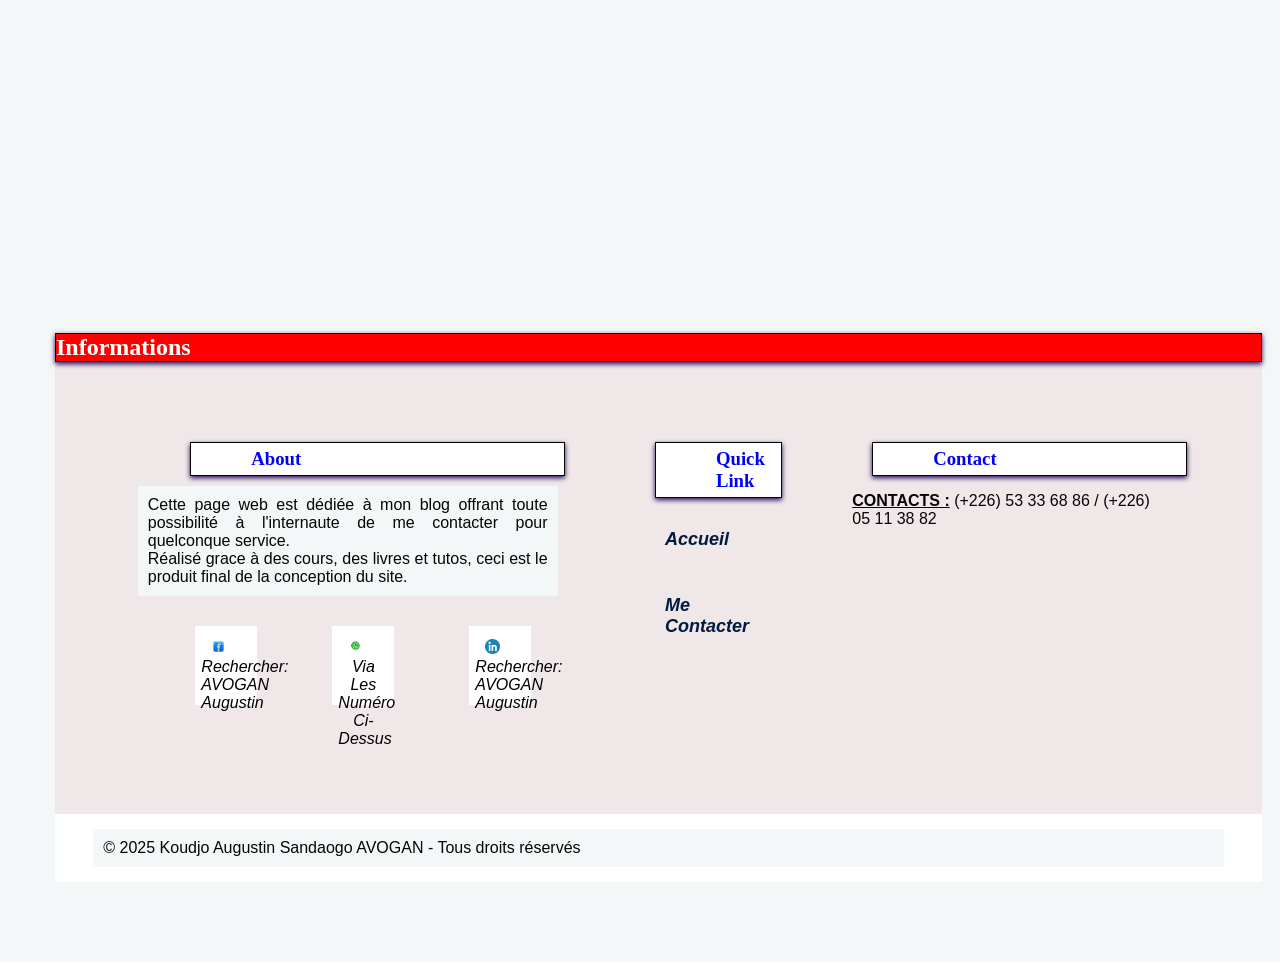
==== commit e683c117: "email" ====
--- a/index.html
+++ b/index.html
@@ -460,7 +460,8 @@
 
                 <label>Email</label><input type="email" name="mail" placeholder="votre mail ici" onblur="verEmail(this)"> <br>
 
-                <label for="phone">Tel (De préférence WhatsApp)</label><input type="number" name="phone" id="phone" placeholder="votre numéro de téléphone ici" onblur="verPhone(this)"> <br>
+                <label for="phone">Tel (De préférence WhatsApp)</label> <input type="tel" name="phone" id="phone" placeholder="Votre numéro de téléphone" onblur="verPhone(this)"> <br>
+
 
                 <input type="submit" value="Valider">
 
--- a/style.css
+++ b/style.css
@@ -199,7 +199,7 @@
 header h1 {
     font-size: 2.5em;
     font-weight: normal;
-    margin: 0px 0px 10px 10px;
+    margin: 0px 0px 10px 80px;
 }
 
 a {
@@ -233,6 +233,8 @@
     box-shadow: 0px 2px 5px rgb(33, 3, 90);
     background-color: white;
     font-family: Verdana;
+    margin: 10px 0 10px 60px;
+    padding: 5px 0 5px 60px;
 }
 
 h4 {
@@ -241,6 +243,8 @@
     box-shadow: 0px 2px 5px rgb(33, 3, 90);
     background-color: white;
     font-family: Verdana;
+    margin: 10px 0 10px 60px;
+    padding: 5px 0 5px 60px;
 }
 
 .mesSections {
@@ -396,10 +400,9 @@
         width: 95%;
     }
     .pp {
-        position: absolute;
-        left: 250px;
+        left: 40px;
         top: 220px;
-        right: 100px;
+        right: 0;
     }
 }
 
@@ -418,9 +421,8 @@
         width: 95%;
     }
     .pp {
-        position: absolute;
-        left: 250px;
+        left: 40px;
         top: 220px;
-        right: 100px;
+        right: 0;
     }
 }
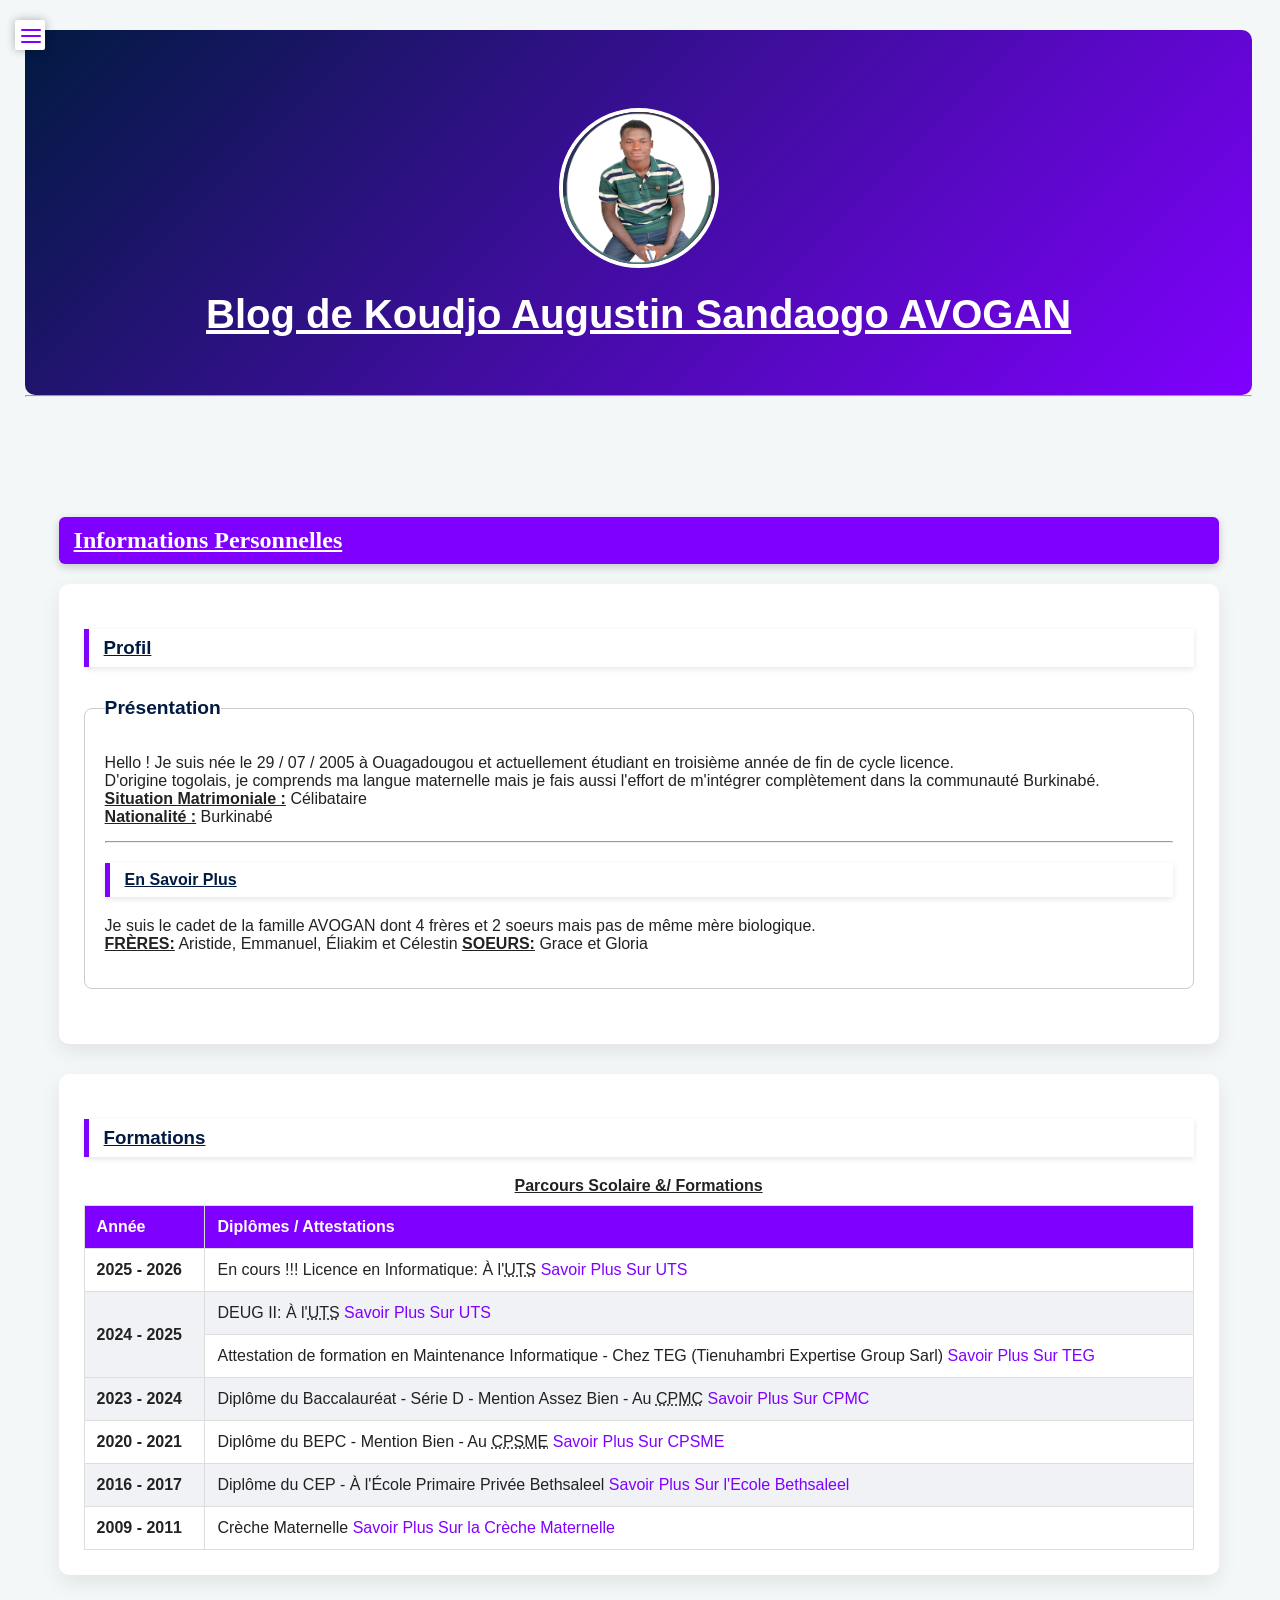
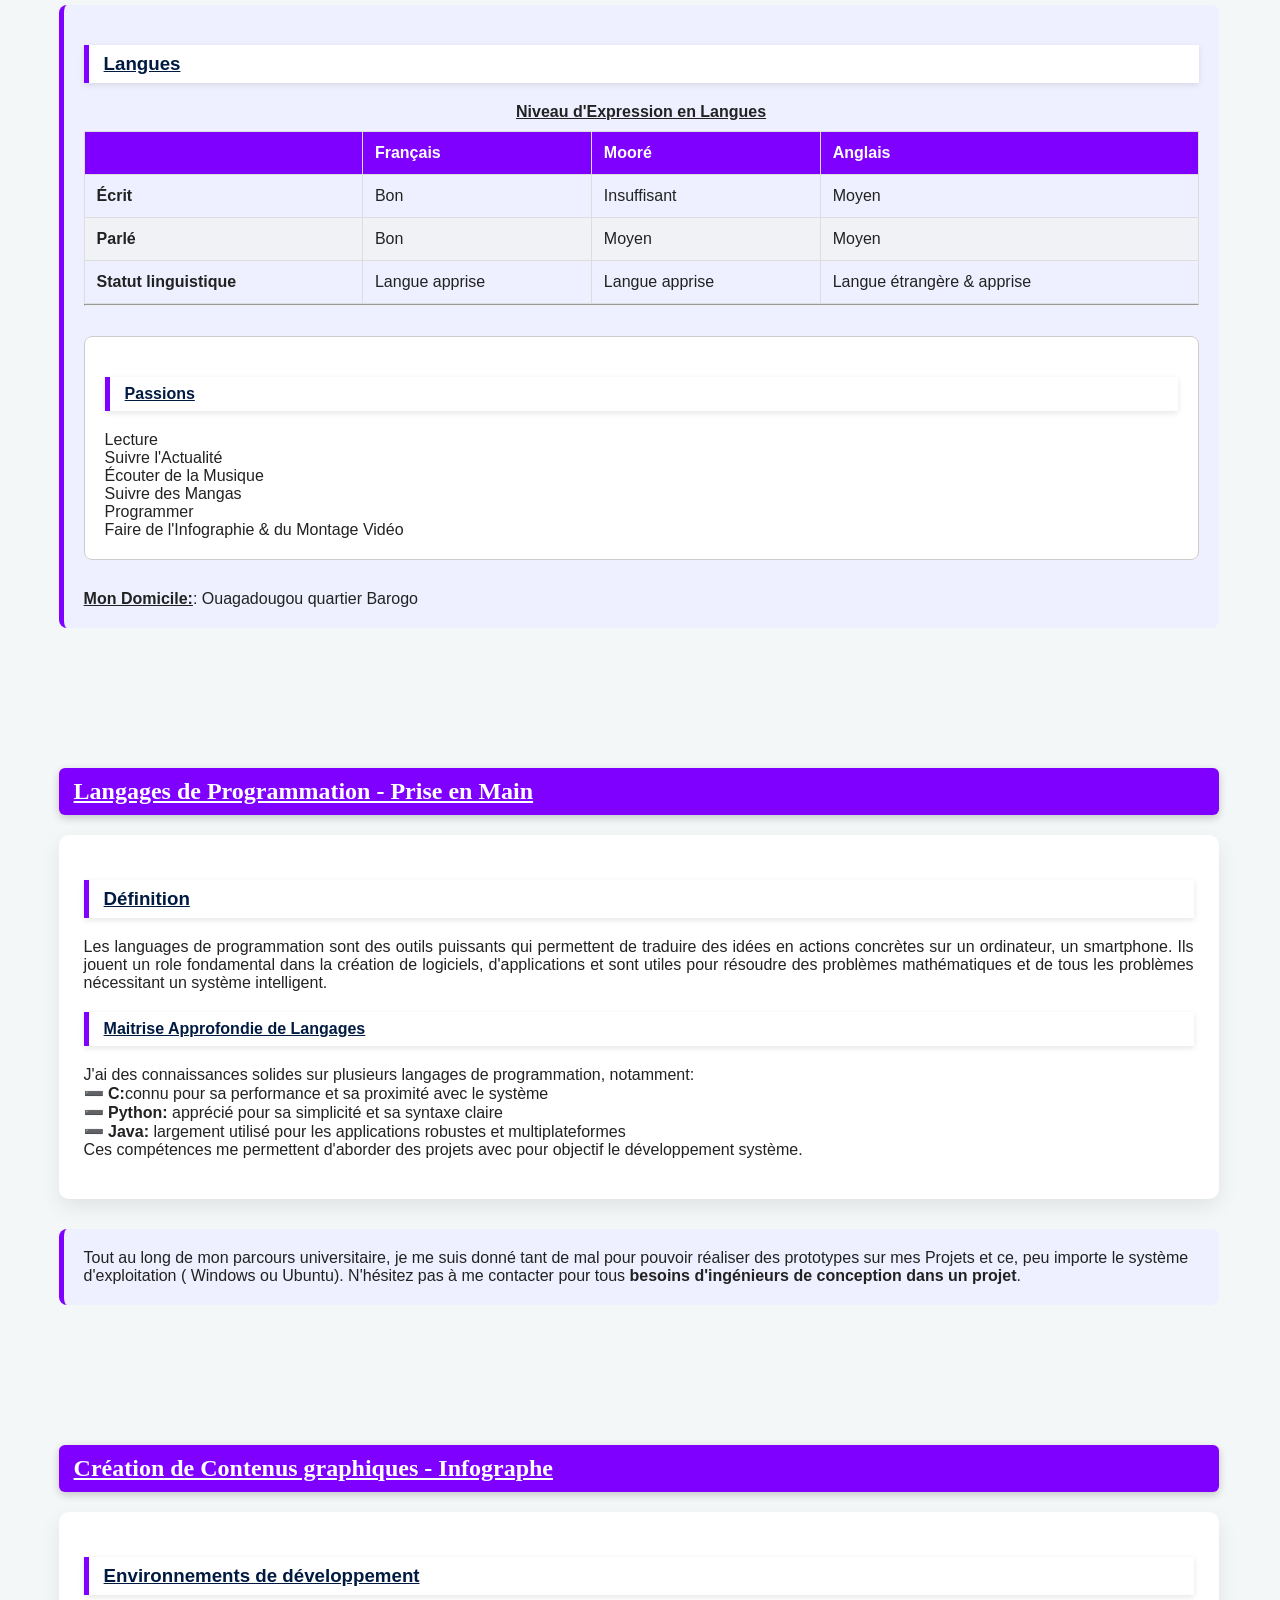
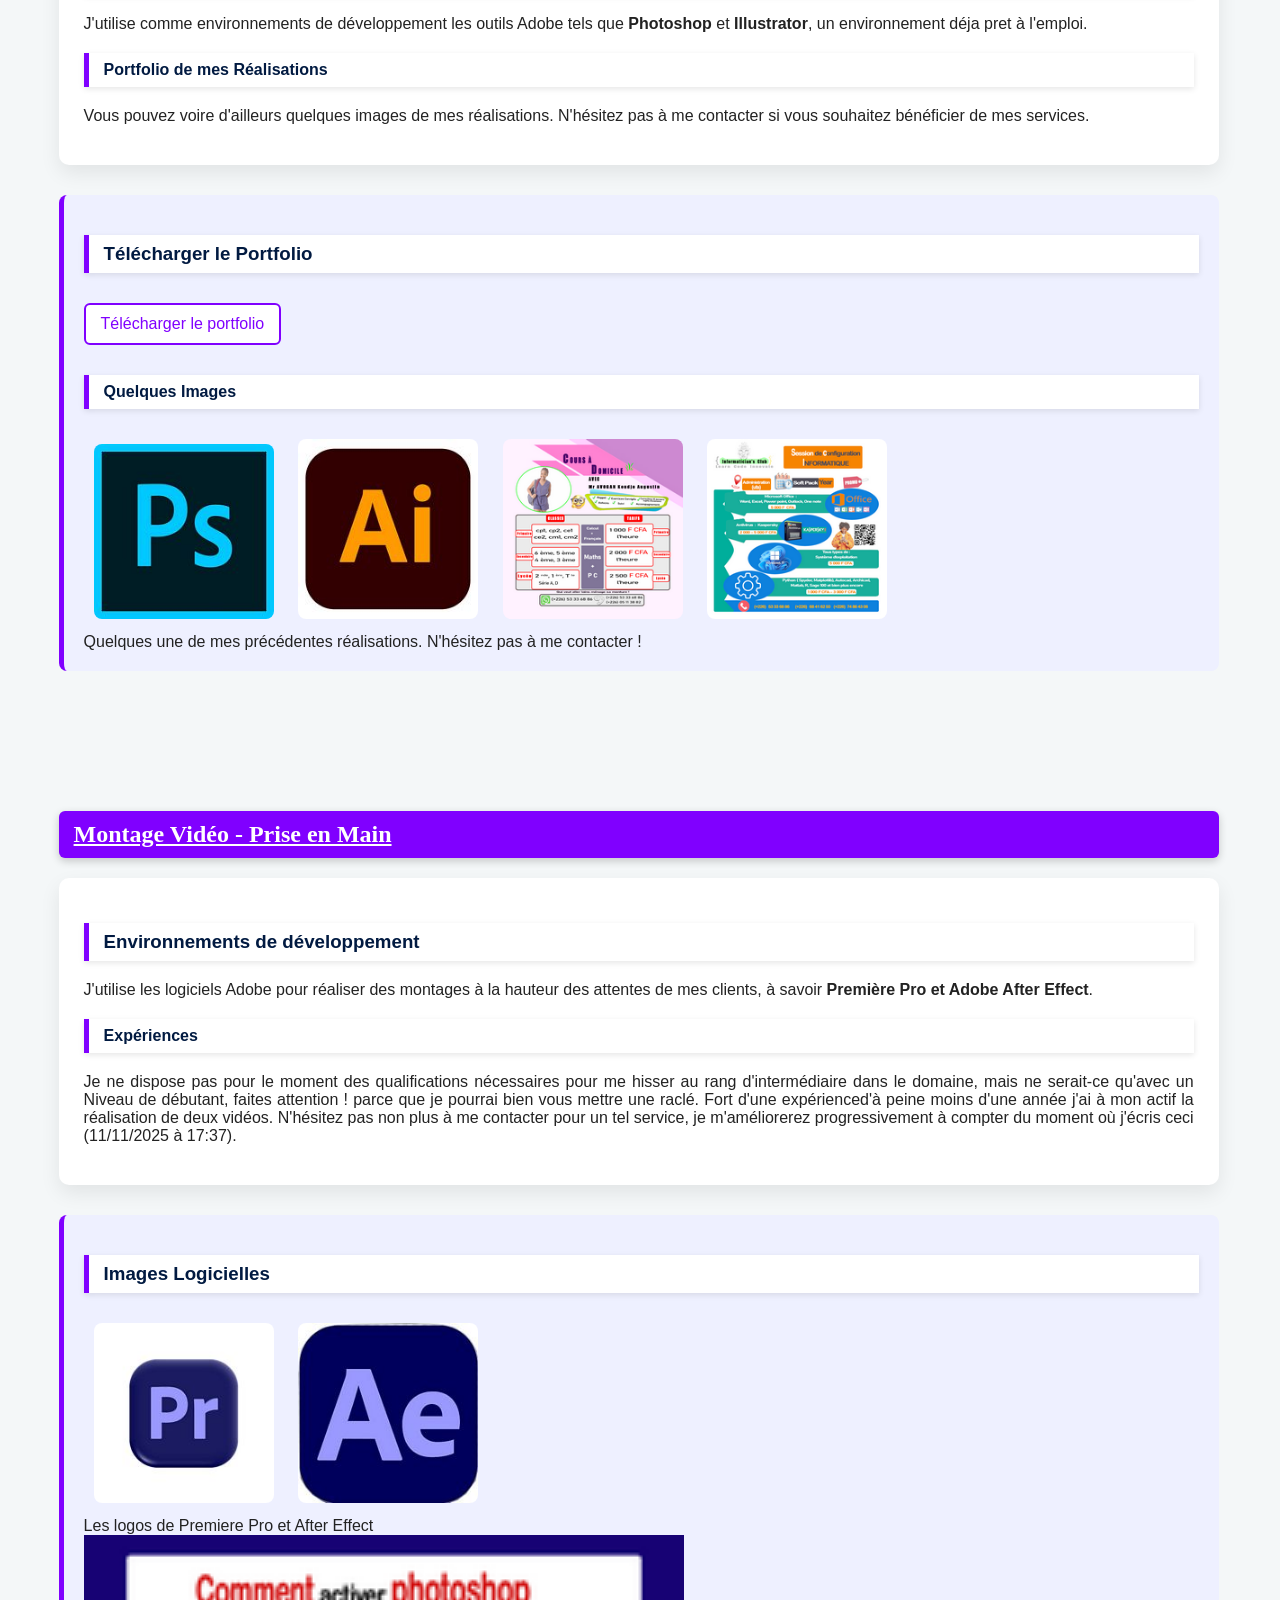
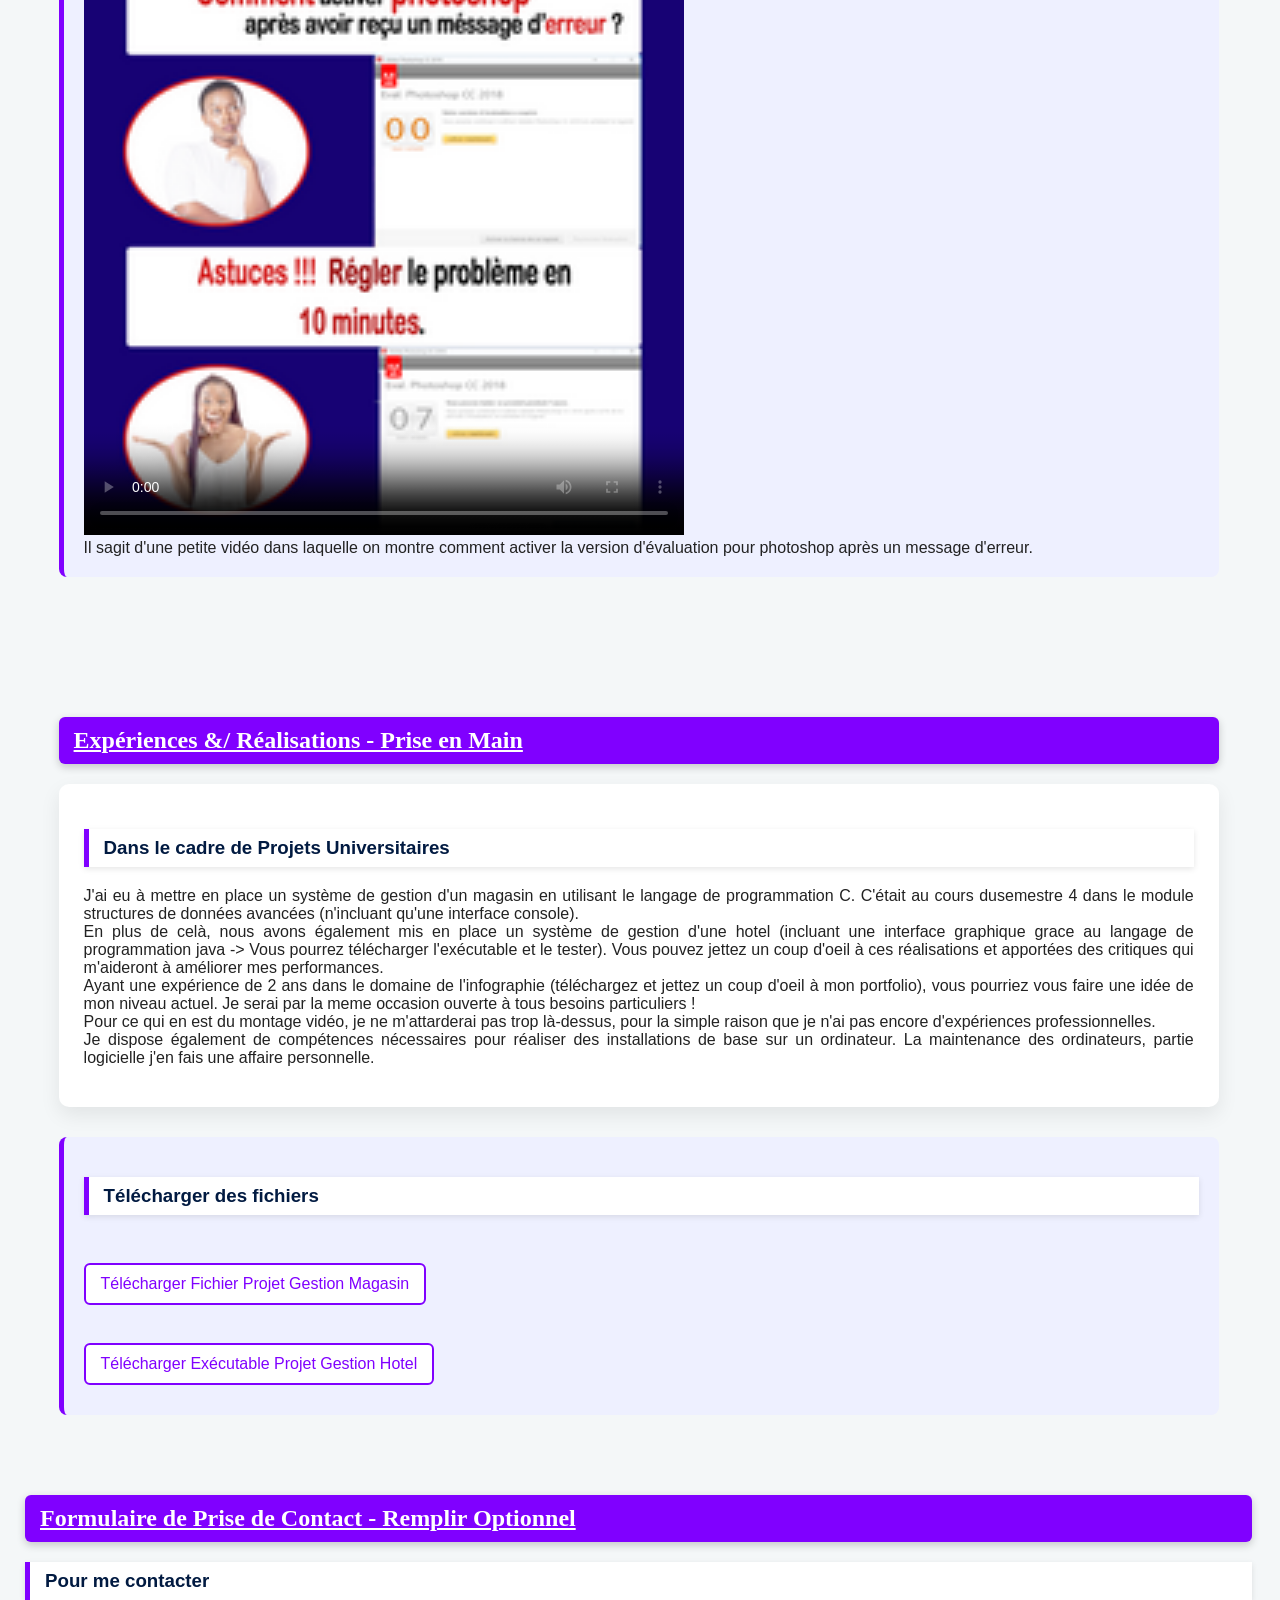
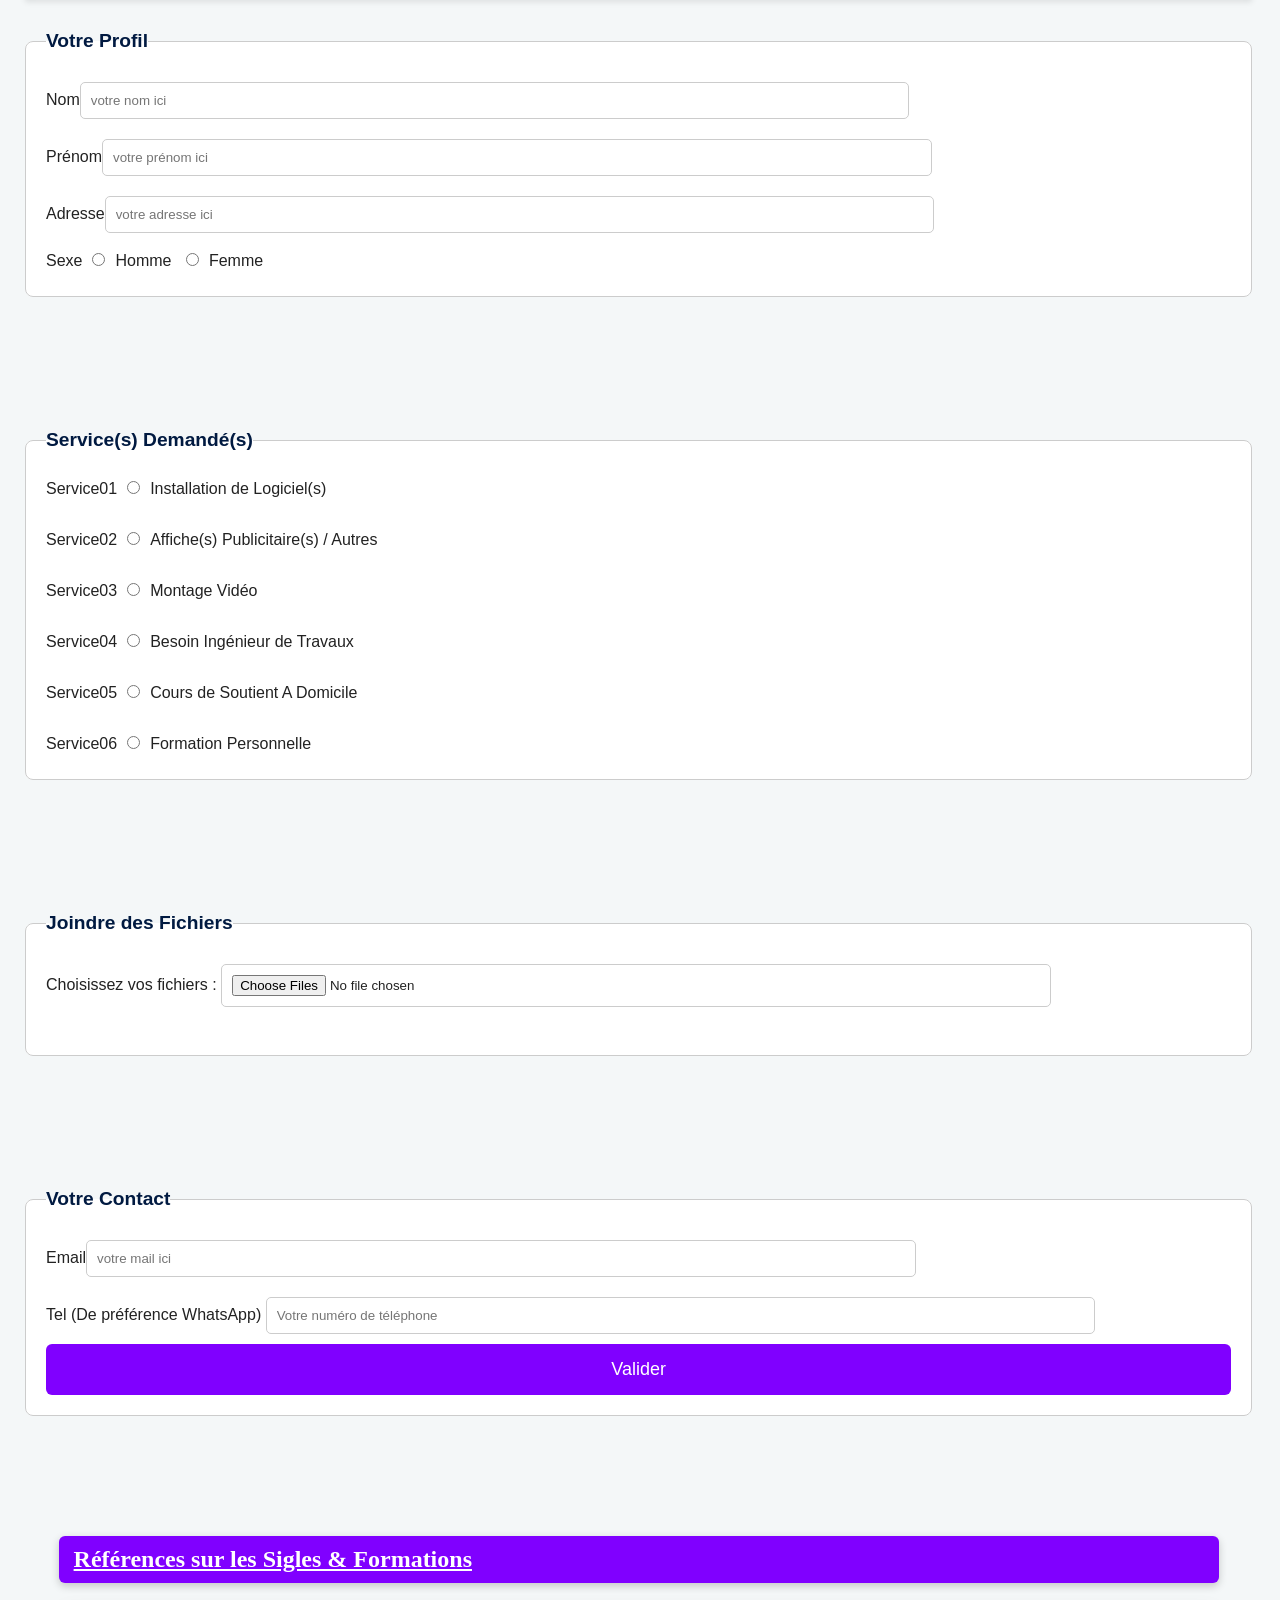
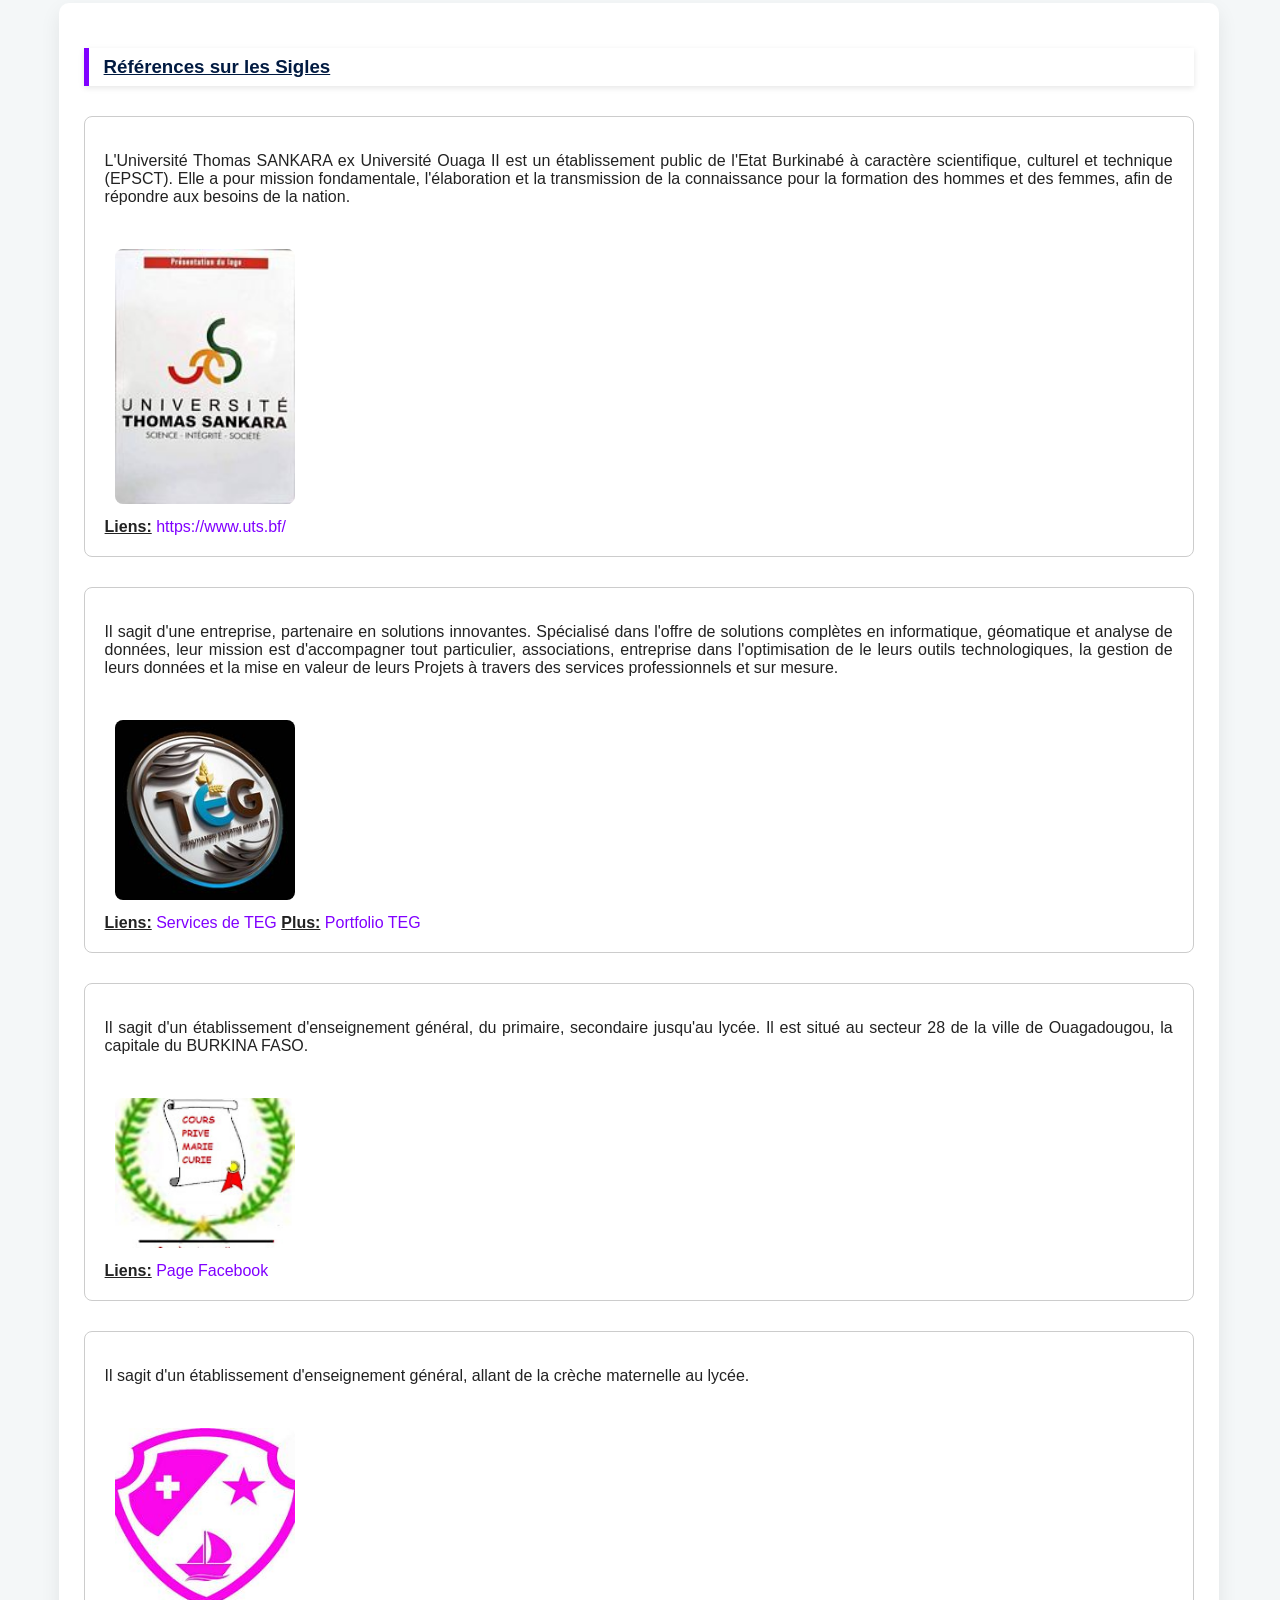
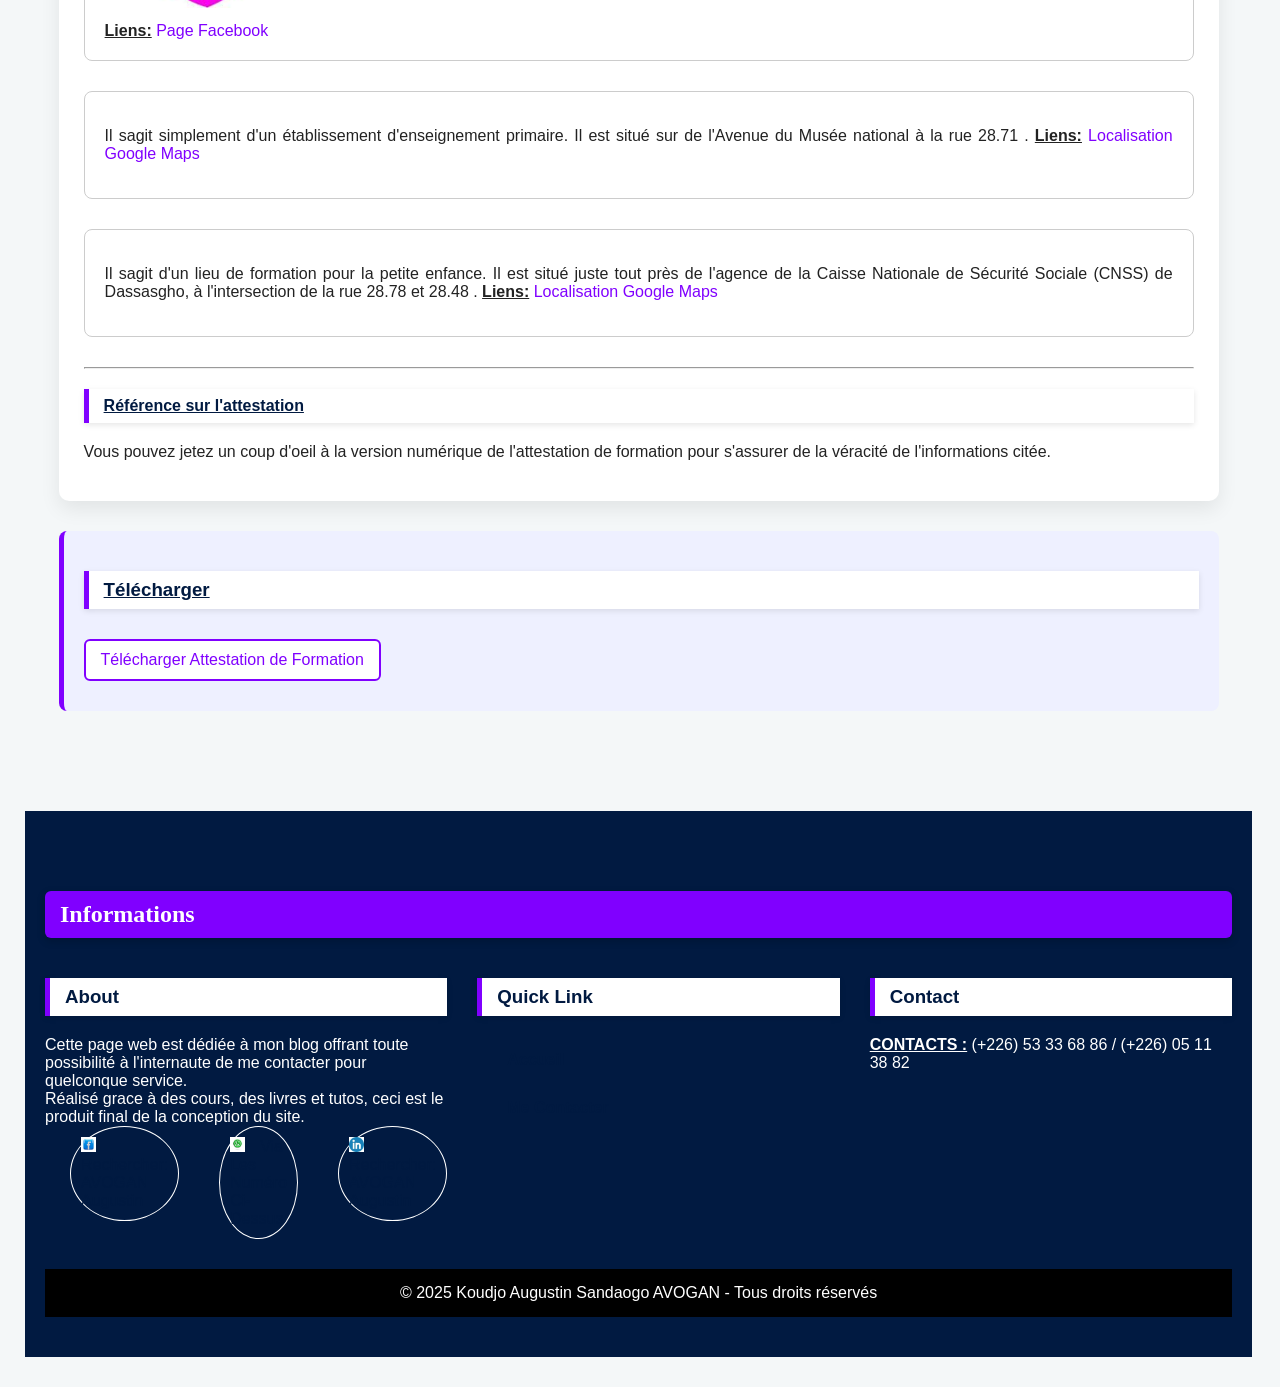
==== commit 55623af1: "stylecss27_01" ====
--- a/index.html
+++ b/index.html
@@ -35,21 +35,21 @@
 
 			        <ul>
 
-				        <li> <a href="#pageAccueil"> <img src="images/tn_accueil.jpg">ACCUEIL</a> </li>
-
-				        <li> <a href="#moi"> <img src="images/tn_enseignant.jpg">INFOS PERSONNELLES</a> </li>
-
-				        <li> <a href="#languages"> <img src="images/tn_contact.jpg">PROGRAMMATION</a> </li>
-
-				        <li> <a href="#designGraphic"> <img src="images/tn_sms.jpg">INFOGRAPHIE</a> </li>
-
-				        <li> <a href="#moVid"> <img src="images/tn_parametres.jpg">MONTAGE VIDEO</a> </li>
-
-				        <li> <a href="#webEtDesktop"> <img src="images/tn_click.jpg">DEVELOPPEMENT EXPERIENCES PROJETS</a> </li>
-
-				        <li> <a href="#formulaire"> <img src="images/tn_infos.jpg">CONTACT</a> </li>
-
-				        <li> <a href="#reference"> <img src="images/tn_parametres.jpg">RÉFÉRENCES</a> </li>
+				        <li><a href="#pageAccueil"> <img src="images/tn_accueil.jpg">ACCUEIL</a></li>
+
+				        <li><a href="#moi"> <img src="images/tn_enseignant.jpg">INFOS PERSONNELLES</a></li>
+
+				        <li><a href="#languages"> <img src="images/tn_contact.jpg">PROGRAMMATION</a></li>
+
+				        <li><a href="#designGraphic"> <img src="images/tn_sms.jpg">INFOGRAPHIE</a></li>
+
+				        <li><a href="#moVid"> <img src="images/tn_parametres.jpg">MONTAGE VIDEO</a></li>
+
+				        <li><a href="#webEtDesktop"> <img src="images/tn_click.jpg">DEVELOPPEMENT EXPERIENCES PROJETS</a></li>
+
+				        <li><a href="#formulaire"> <img src="images/tn_infos.jpg">CONTACT</a></li>
+
+				        <li><a href="#reference"> <img src="images/tn_parametres.jpg">RÉFÉRENCES</a></li>
 
 			        </ul>
 
@@ -59,9 +59,7 @@
 
         </div>
         <img src="images/Met.png" alt="Mon Profil" title="Une Image de AVOGAN Augustin" class="pp"><br>
-        <h1 id="pageAccueil"> <b> 
-            <u>Blog de Koudjo Augustin Sandaogo AVOGAN</u>  
-                            </b>
+        <h1 id="pageAccueil"> <b><u>Blog de Koudjo Augustin Sandaogo AVOGAN</u></b>
         </h1><br>
     </header>
 
@@ -73,7 +71,7 @@
 
     <section class="mesSections">
 
-        <h2 id="moi"> <b> <u>Informations Personnelles</u> </b> </h2>
+        <h2 id="moi"> <b><u>Informations Personnelles</u></b> </h2>
 
         <article class="mesArticles">
 
@@ -84,10 +82,10 @@
                 <div>
                     <p class="debutArticle">
 
-                        Hello ! Je suis née le <span id="important"> 29 / 07 / 2005 à Ouagadougou </span> et actuellement étudiant en troisième année de fin de cycle licence.<br> D'origine togolais, je comprends ma langue maternelle mais je fais aussi
-                        l'effort de m'intégrer complètement dans la communauté Burkinabé.
-                        <br><b> <u>Situation Matrimoniale :</u> </b> Célibataire
-                        <br><b> <u>Nationalité :</u> </b> Burkinabé
+                        Hello ! Je suis née le <span id="important">29 / 07 / 2005 à Ouagadougou</span> et actuellement étudiant en troisième année de fin de cycle licence.<br> D'origine togolais, je comprends ma langue maternelle mais je fais aussi l'effort
+                        de m'intégrer complètement dans la communauté Burkinabé.
+                        <br><b><u>Situation Matrimoniale :</u></b> Célibataire
+                        <br><b><u>Nationalité :</u></b> Burkinabé
 
                     </p>
                 </div>
@@ -102,8 +100,8 @@
                     <p class="texteArticle">
 
                         Je suis le <span id="Important">cadet de la famille AVOGAN</span> dont 4 frères et 2 soeurs mais pas de même mère biologique.
-                        <br><b> <u>FRÈRES :</u></b> Aristide, Emmanuel, Éliakim et Célestin
-                        <b> <u>SOEURS :</u></b> Grace et Gloria
+                        <br><b><u>FRÈRES:</u></b> Aristide, Emmanuel, Éliakim et Célestin
+                        <b><u>SOEURS:</u></b> Grace et Gloria
 
                     </p>
                 </div>
@@ -119,7 +117,7 @@
 
             <table class="t">
 
-                <caption> <b> <u>Parcours Scolaire &/ Formations</u> </b> </caption>
+                <caption><b><u>Parcours Scolaire &/ Formations</u></b></caption>
                 <!-- Titre du tableau en haut du tableau top -->
 
                 <thead>
@@ -187,7 +185,7 @@
 
             <table class="tt">
 
-                <caption> <b> <u>Niveau d'Expression en Langues</u> </b> </caption>
+                <caption><b><u>Niveau d'Expression en Langues</u></b></caption>
                 <!-- Titre du tableau en haut du tableau top -->
 
                 <!-- En tete du tableau-->
@@ -255,9 +253,9 @@
 
     <section class="mesSections">
 
-        <h2 id="languages"> <b> <u>Langages de Programmation - Prise en Main</u> </b> </h2>
+        <h2 id="languages"> <b><u>Langages de Programmation - Prise en Main</u></b></h2>
         <article class="mesArticles">
-            <h3 class="titre_mesArticles"> <u>Définition</u></h3>
+            <h3 class="titre_mesArticles"><u>Définition</u></h3>
             <p class="debutArticle">
                 Les languages de programmation sont des outils puissants qui permettent de traduire des idées en actions concrètes sur un ordinateur, un smartphone. Ils jouent un role fondamental dans la création de logiciels, d'applications et sont utiles pour résoudre
                 des problèmes mathématiques et de tous les problèmes nécessitant un système intelligent.
@@ -268,10 +266,10 @@
             <p class="texteArticle">
                 J'ai des connaissances solides sur plusieurs langages de programmation, notamment:<br> ➖
 
-                <b> C:</b> connu pour sa performance et sa proximité avec le système<br> ➖
-                <b> Python:</b> apprécié pour sa simplicité et sa syntaxe claire<br> ➖
-                <b> Java:</b> largement utilisé pour les applications robustes et multiplateformes
-                <br> Ces compétences me permettent d'aborder des projets avec pour objectif le développement système.
+                <b>C:</b>connu pour sa performance et sa proximité avec le système<br> ➖
+                <b>Python:</b> apprécié pour sa simplicité et sa syntaxe claire<br> ➖
+                <b>Java:</b> largement utilisé pour les applications robustes et multiplateformes
+                <br>Ces compétences me permettent d'aborder des projets avec pour objectif le développement système.
 
             </p>
 
@@ -288,7 +286,7 @@
 
     <section class="mesSections">
 
-        <h2 id="designGraphic"> <b> <u>Création de Contenus graphiques - Infographe</u> </b> </h2>
+        <h2 id="designGraphic"><b><u>Création de Contenus graphiques - Infographe</u></b></h2>
         <article class="mesArticles">
             <h3 class="titre_mesArticles"><u>Environnements de développement</u></h3>
             <p class="debutArticle">
@@ -297,11 +295,7 @@
             </p>
 
             <h4 class="sousTitre_mesArticles">Portfolio de mes Réalisations</h4>
-            <p class="texteArticle">
-
-                Vous pouvez voire d'ailleurs quelques images de mes réalisations. N'hésitez pas à me contacter si vous souhaitez bénéficier de mes services.
-
-            </p>
+            <p class="texteArticle">Vous pouvez voire d'ailleurs quelques images de mes réalisations. N'hésitez pas à me contacter si vous souhaitez bénéficier de mes services.</p>
 
 
         </article>
@@ -335,21 +329,14 @@
 
     <section class="mesSections">
 
-        <h2 id="moVid"> <b> <u>Montage Vidéo - Prise en Main</u> </b> </h2>
+        <h2 id="moVid"><b><u>Montage Vidéo - Prise en Main</u></b></h2>
         <article class="mesArticles">
             <h3 class="titre_mesArticles">Environnements de développement</h3>
-            <p class="debutArticle">
-                J'utilise les logiciels Adobe pour réaliser des montages à la hauteur des attentes de mes clients, à savoir <b>Première Pro et Adobe After Effect</b>.
-
-            </p>
+            <p class="debutArticle">J'utilise les logiciels Adobe pour réaliser des montages à la hauteur des attentes de mes clients, à savoir <b>Première Pro et Adobe After Effect</b>.</p>
 
             <h4 class="sousTitre_mesArticles">Expériences</h4>
-            <p class="texteArticle">
-                Je ne dispose pas pour le moment des qualifications nécessaires pour me hisser au rang d'intermédiaire dans le domaine, mais ne serait-ce qu'avec un Niveau de débutant, faites attention ! parce que je pourrai bien vous mettre une raclé. Fort d'une expérience
-                d'à peine moins d'une année j'ai à mon actif la réalisation de deux vidéos. N'hésitez pas non plus à me contacter pour un tel service, je m'améliorerez progressivement à compter du moment où j'écris ceci (11/11/2025 à 17:37).
-
-            </p>
-
+            <p class="texteArticle">Je ne dispose pas pour le moment des qualifications nécessaires pour me hisser au rang d'intermédiaire dans le domaine, mais ne serait-ce qu'avec un Niveau de débutant, faites attention ! parce que je pourrai bien vous mettre une raclé. Fort
+                d'une expérienced'à peine moins d'une année j'ai à mon actif la réalisation de deux vidéos. N'hésitez pas non plus à me contacter pour un tel service, je m'améliorerez progressivement à compter du moment où j'écris ceci (11/11/2025 à 17:37).</p>
         </article>
 
         <aside class="infosComplementaires">
@@ -375,7 +362,7 @@
 
     <section class="mesSections">
 
-        <h2 id="webEtDesktop"> <b> <u>Expériences &/ Réalisations - Prise en Main</u> </b> </h2>
+        <h2 id="webEtDesktop"><b><u>Expériences &/ Réalisations - Prise en Main</u></b></h2>
         <article class="mesArticles">
             <h3 class="titre_mesArticles">Dans le cadre de Projets Universitaires</h3>
             <p class="debutArticle">
--- a/style.css
+++ b/style.css
@@ -44,9 +44,9 @@
     text-align: center;
 }
 
-input {
+input[type="checkbox"] {
     display: inline-block;
-    visibility: visible;
+    visibility: hidden;
     /*-webkit-appearance: none;*/
 }
 
@@ -114,315 +114,350 @@
     box-shadow: 0 0 15px rgba(0, 0, 0, 0.5);
 }
 
+
+/* =========================
+   RESET & BASE
+========================= */
+
+* {
+    margin: 0;
+    padding: 0;
+    box-sizing: border-box;
+}
+
+html {
+    scroll-behavior: smooth;
+}
+
+body {
+    overflow-x: hidden;
+    font-family: Arial, Verdana, sans-serif;
+    background: #f4f7f8;
+    color: #222;
+    padding: 20px;
+}
+
+
+/* =========================
+   COULEURS GLOBALES
+========================= */
+
+:root {
+    --primary: #8000ff;
+    --secondary: #011a41;
+    --light: #ffffff;
+    --gray: #f0f2f5;
+    --accent: #ff9800;
+}
+
+
+/* =========================
+   LIENS
+========================= */
+
+a {
+    color: var(--primary);
+    text-decoration: none;
+}
+
+a:hover {
+    color: var(--secondary);
+    text-decoration: underline;
+}
+
+
+/* =========================
+   HEADER
+========================= */
+
+header {
+    text-align: center;
+    padding: 40px 20px;
+    background: linear-gradient(135deg, var(--secondary), var(--primary));
+    color: white;
+    border-radius: 10px;
+}
+
+header h1 {
+    font-size: 2.5em;
+    margin-top: 20px;
+    font-family: Impact, sans-serif;
+}
+
+.pp {
+    width: 160px;
+    height: 160px;
+    border-radius: 50%;
+    border: 4px solid white;
+    object-fit: cover;
+    margin-top: 20px;
+}
+
+
+/* =========================
+   TITRES
+========================= */
+
+h1 {
+    color: white;
+}
+
+h2 {
+    background: var(--primary);
+    color: white;
+    padding: 10px 15px;
+    margin: 40px 0 20px;
+    border-radius: 6px;
+    box-shadow: 0 3px 8px rgba(0, 0, 0, 0.2);
+    font-family: Verdana;
+}
+
+h3,
+h4 {
+    color: var(--secondary);
+    background: white;
+    padding: 8px 15px;
+    margin: 20px 0;
+    border-left: 5px solid var(--primary);
+    box-shadow: 0 2px 6px rgba(0, 0, 0, 0.1);
+}
+
+
+/* =========================
+   SECTIONS
+========================= */
+
+.mesSections {
+    max-width: 1200px;
+    margin: 60px auto;
+    padding: 20px;
+    background: transparent;
+}
+
+
+/* =========================
+   ARTICLES (CARDS)
+========================= */
+
+.mesArticles {
+    background: var(--light);
+    padding: 25px;
+    margin-bottom: 30px;
+    border-radius: 10px;
+    box-shadow: 0 8px 20px rgba(0, 0, 0, 0.08);
+}
+
+.debutArticle,
+.texteArticle {
+    margin: 15px 0;
+    text-align: justify;
+}
+
+
+/* =========================
+   ASIDE
+========================= */
+
+.infosComplementaires {
+    background: #eef0ff;
+    padding: 20px;
+    border-left: 5px solid var(--primary);
+    border-radius: 8px;
+    margin-top: 20px;
+}
+
+
+/* =========================
+   IMAGES
+========================= */
+
+.articleImage {
+    width: 100%;
+    max-width: 180px;
+    margin: 10px;
+    border-radius: 8px;
+    transition: transform 0.3s;
+}
+
+.articleImage:hover {
+    transform: scale(1.05);
+}
+
+
+/* =========================
+   TABLEAUX
+========================= */
+
+table {
+    width: 100%;
+    border-collapse: collapse;
+    margin-top: 20px;
+}
+
+caption {
+    margin-bottom: 10px;
+    font-weight: bold;
+}
+
+th,
+td {
+    padding: 12px;
+    border: 1px solid #ddd;
+    text-align: left;
+}
+
+thead th {
+    background: var(--primary);
+    color: white;
+}
+
+tbody tr:nth-child(even) {
+    background: var(--gray);
+}
+
+
+/* =========================
+   FIELDSET / FORMULAIRES
+========================= */
+
+fieldset {
+    border: 1px solid #ccc;
+    border-radius: 8px;
+    padding: 20px;
+    margin: 30px 0;
+    background: white;
+}
+
+legend {
+    font-size: 1.2em;
+    font-weight: bold;
+    color: var(--secondary);
+}
+
+input[type="text"],
+input[type="number"],
+input[type="email"],
+input[type="tel"],
+input[type="file"] {
+    width: 70%;
+    padding: 10px;
+    border-radius: 5px;
+    border: 1px solid #ccc;
+    margin: 10px 0;
+}
+
+input[type="radio"] {
+    margin: 10px;
+}
+
+input[type="submit"] {
+    width: 100%;
+    padding: 15px;
+    background: var(--primary);
+    color: white;
+    font-size: 18px;
+    border: none;
+    border-radius: 6px;
+    cursor: pointer;
+}
+
+input[type="submit"]:hover {
+    background: var(--secondary);
+}
+
+
+/* =========================
+   BOUTONS TELECHARGEMENT
+========================= */
+
 #portfolio,
 #c,
 #java,
 #attest {
-    border: 1px solid red;
-    margin: 10px 0 10px 0;
-    background-color: white;
-}
-
-fieldset {
-    border-radius: 5px;
-    margin: 30px 30px;
-    padding: 10px 10px;
-}
-
-legend {
-    font-size: 1.4em;
-    margin-bottom: 10px;
-}
-
-input[type="text"],
-input[type="number"],
-input[type="email"] {
-    border-radius: 5px;
-    padding: 10px;
-    width: 70%;
-    background-color: #ffff;
-    margin: 10px;
-}
-
-input[type="radio"] {
-    margin: 10px 20px;
-}
-
-input[type="submit"] {
-    position: relative;
-    padding: 20px;
-    font-size: 18px;
-    border: 1px solid #16a085;
-    border-radius: 2px;
-    margin-top: 10px;
-    width: 100%;
-}
-
-table thead tr th {
-    color: teal;
-}
-
-table tbody tr th {
-    color: teal;
-}
-
-.t,
-.tt {
-    border: 1px solid black;
-    background-color: rgb(132, 101, 190);
-    border-collapse: collapse;
-    width: 95%;
-}
-
-.l,
-.lt {
-    border: 1px solid black;
-    padding: 5px 5px;
-    background-color: rgb(235, 230, 230);
-}
-
-caption {
-    text-align: "top";
-}
-
-p {
-    /*border: 2px solid black;*/
-    text-align: justify;
+    display: inline-block;
+    padding: 10px 15px;
+    margin: 10px 0;
+    background: white;
+    border: 2px solid var(--primary);
+    border-radius: 6px;
+}
+
+#portfolio:hover,
+#c:hover,
+#java:hover,
+#attest:hover {
+    background: var(--primary);
+    color: white;
+}
+
+
+/* =========================
+   FOOTER
+========================= */
+
+footer {
+    background: var(--secondary);
+    color: white;
+    margin-top: 80px;
+    padding: 40px 20px;
+}
+
+.footer_info {
+    max-width: 1200px;
     margin: auto;
-    padding: 10px;
-    overflow: auto;
-    word-wrap: break-word;
-    background-color: #f4f7f8;
-    width: 92%;
-}
-
-header h1 {
-    font-size: 2.5em;
-    font-weight: normal;
-    margin: 0px 0px 10px 80px;
-}
-
-a {
-    text-decoration: none;
-    color: red;
-    font-style: italic;
-}
-
-a:hover {
-    text-decoration: underline;
-    color: green;
-}
-
-h1 {
-    color: teal;
-    font-weight: bold;
-    font-family: Impact;
-}
-
-h2 {
-    color: white;
-    border: 1px solid #020202;
-    box-shadow: 0px 2px 5px rgb(33, 3, 90);
-    background-color: red;
-    font-family: Verdana;
-}
-
-h3 {
-    color: blue;
-    border: 0.5px solid #020202;
-    box-shadow: 0px 2px 5px rgb(33, 3, 90);
-    background-color: white;
-    font-family: Verdana;
-    margin: 10px 0 10px 60px;
-    padding: 5px 0 5px 60px;
-}
-
-h4 {
-    color: teal;
-    border: 0.25px solid #020202;
-    box-shadow: 0px 2px 5px rgb(33, 3, 90);
-    background-color: white;
-    font-family: Verdana;
-    margin: 10px 0 10px 60px;
-    padding: 5px 0 5px 60px;
-}
-
-.mesSections {
     display: flex;
-    margin: 410px 5px;
-    padding-right: 10px;
-    flex-direction: column;
-    justify-content: center;
-    border: 0 solid transparent;
-    background-color: #f4f7f8;
-    box-shadow: 0px 2px 5px #1c1a19;
-    font-family: Arial, Verdana, sans-serif;
-    width: 97%;
-}
-
-footer {
-    margin: 50px 30px;
-    font-family: Arial, Verdana, sans-serif;
-    background-color: #f0e8e8;
-}
-
-.mesArticles {
-    margin: 15px 10px 15px 10px;
-    /*box-shadow: 0px 2px 5px #1c1a19;*/
-    font-family: Arial, Verdana, sans-serif;
-}
-
-.titre_mesArticles {
-    margin: 15px 10px 15px 10px;
-}
-
-.sousTitre_mesArticles {
-    margin: 15px 10px 15px 10px;
-}
-
-.debutArticle {
-    margin: 15px 10px 15px 10px;
-}
-
-.articleImage {
-    float: right;
-}
-
-.pp {
-    /*position: absolute;*/
-    left: 20px;
-    right: 0;
-    top: 200px;
-}
-
-.sousTitre_mesArticles {
-    margin: 15px 10px 15px 10px;
-}
-
-.texteArticle {
-    margin: 15px 10px 15px 10px;
-}
-
-.infosComplementaires {
-    margin: 15px 10px 15px 10px;
-    /*box-shadow: 0px 2px 5px #1c1a19;*/
-    border: 0.5px solid orange;
-}
-
-.titre_infosComplementaires {
-    margin: 15px 10px 15px 10px;
-}
-
-.footer_info {
-    width: 90%;
-    margin: 0 auto;
-    display: flex;
-    padding: 50px 0;
-}
-
-.footer_info .footer_width {
-    padding: 0px 15px;
-}
-
-.footer_info h2 {
-    margin-bottom: 20px;
-}
-
-.about,
-.contact {
-    width: 40%;
-}
-
-.link {
-    width: 20%;
-}
-
-.social-media {
-    margin-top: 30px;
+    gap: 30px;
+}
+
+.footer_width {
+    flex: 1;
 }
 
 .social-media ul {
     display: flex;
+    gap: 15px;
+}
+
+.social-media ul li {
+    list-style: none;
 }
 
 .social-media ul li a {
-    display: inline-block;
-    margin-right: 50px;
-    width: 50px;
-    height: 50px;
-    padding-top: 12px;
-    background-color: transparent;
-    border: 1px solid #fff;
+    border: 1px solid white;
+    padding: 10px;
+    border-radius: 50%;
+}
+
+.copy-right {
+    margin-top: 30px;
     text-align: center;
-}
-
-.social-media ul li a {
-    background-color: #fff;
-    color: #000;
-}
-
-.link ul li a {
-    display: block;
-    margin-bottom: 15px;
-    font-size: 18px;
-}
-
-.link ul li a:hover {
-    color: #000;
-}
-
-.contact ul li {
-    display: flex;
-    align-items: center;
-    margin-bottom: 15px;
-}
-
-.contact ul li span {
-    margin-right: 15px;
-}
-
-.copy-right {
-    padding: 15px 0;
-    text-align: center;
-    background-color: #fff;
-}
-
-@media screen and (max-width:992px) {
-    .about,
-    .contact {
-        width: 40%;
-    }
-    .link {
-        width: 30%;
-    }
-    html,
-    body {
-        width: 95%;
-    }
-    .pp {
-        left: 40px;
-        top: 220px;
-        right: 0;
-    }
-}
-
-@media screen and (max-width:767px) {
-    .about,
-    .contact,
-    .link {
-        width: 100%;
-        margin-bottom: 30px;
-    }
+    background: black;
+    padding: 15px;
+}
+
+
+/* =========================
+   RESPONSIVE
+========================= */
+
+@media screen and (max-width: 992px) {
     .footer_info {
         flex-direction: column;
     }
-    html,
-    body {
-        width: 95%;
+    input[type="text"],
+    input[type="number"],
+    input[type="email"],
+    input[type="tel"] {
+        width: 100%;
+    }
+}
+
+@media screen and (max-width: 768px) {
+    header h1 {
+        font-size: 1.8em;
     }
     .pp {
-        left: 40px;
-        top: 220px;
-        right: 0;
+        width: 130px;
+        height: 130px;
     }
 }
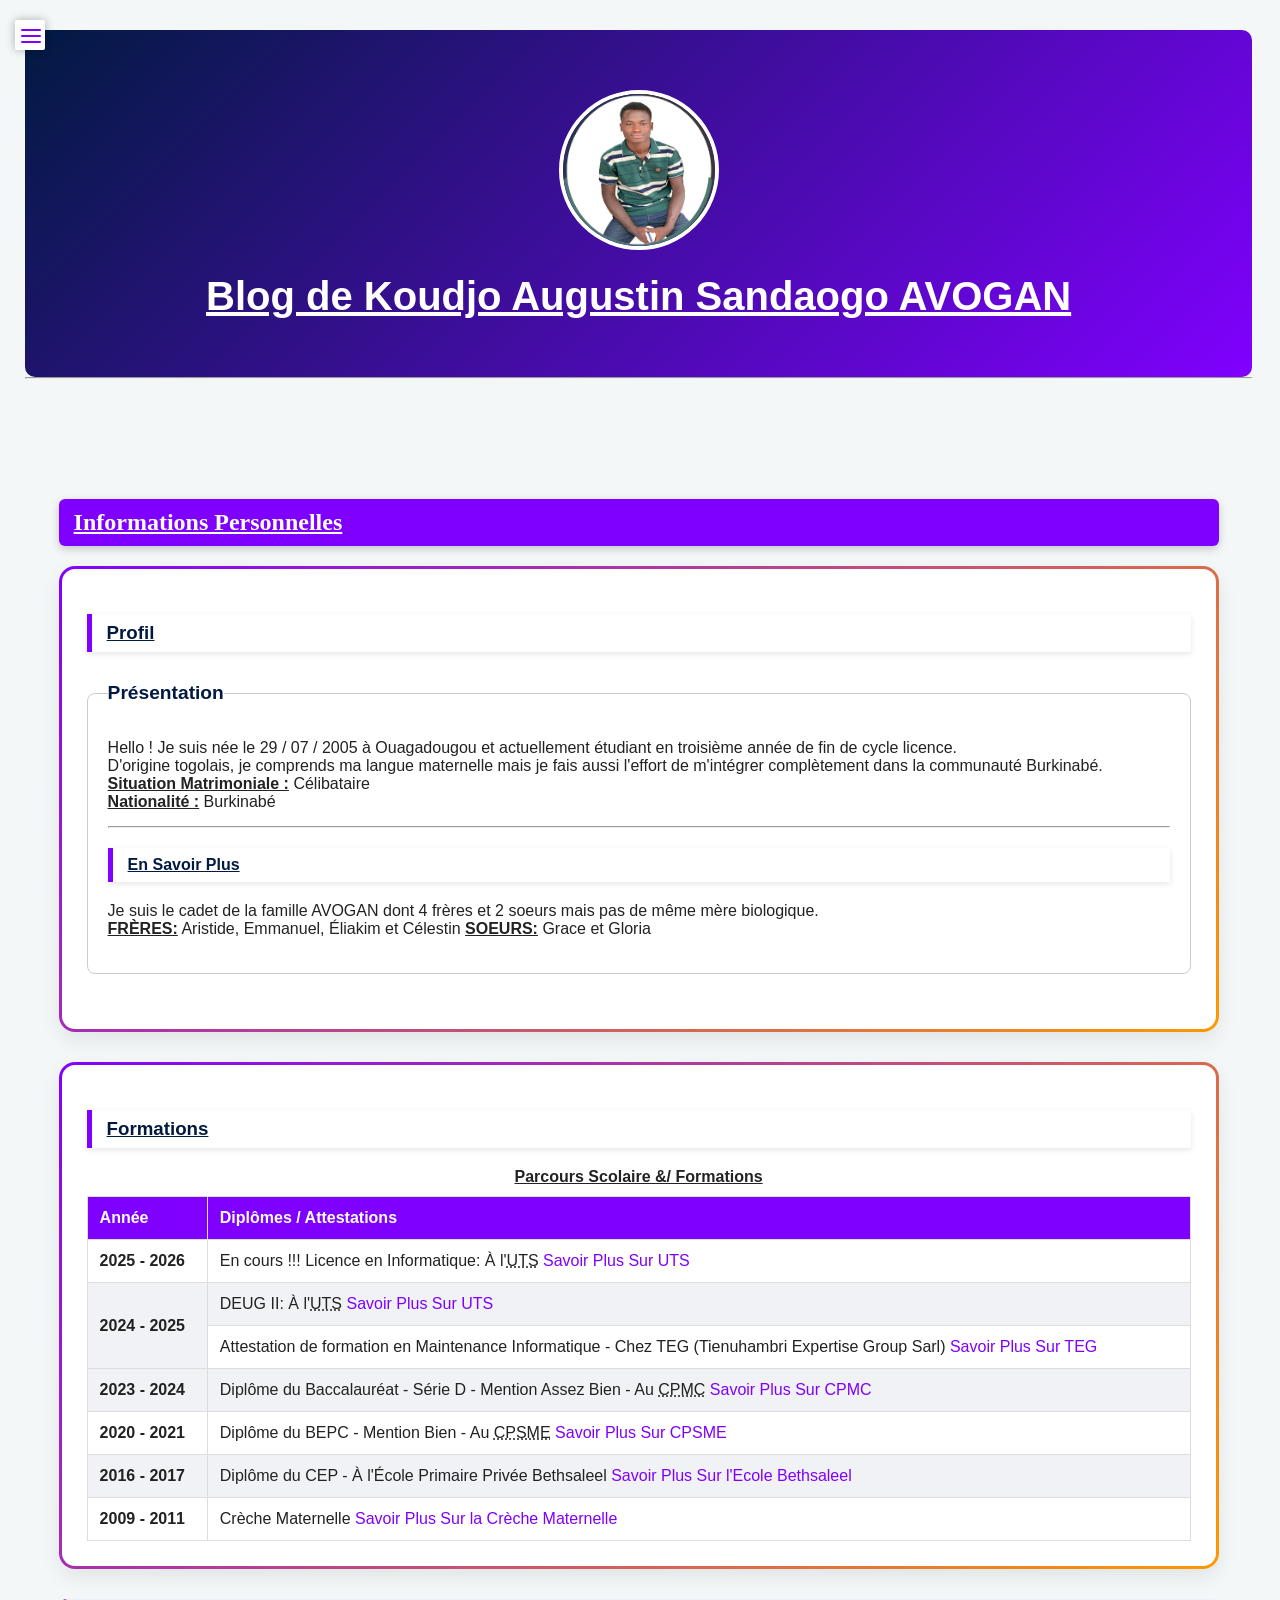
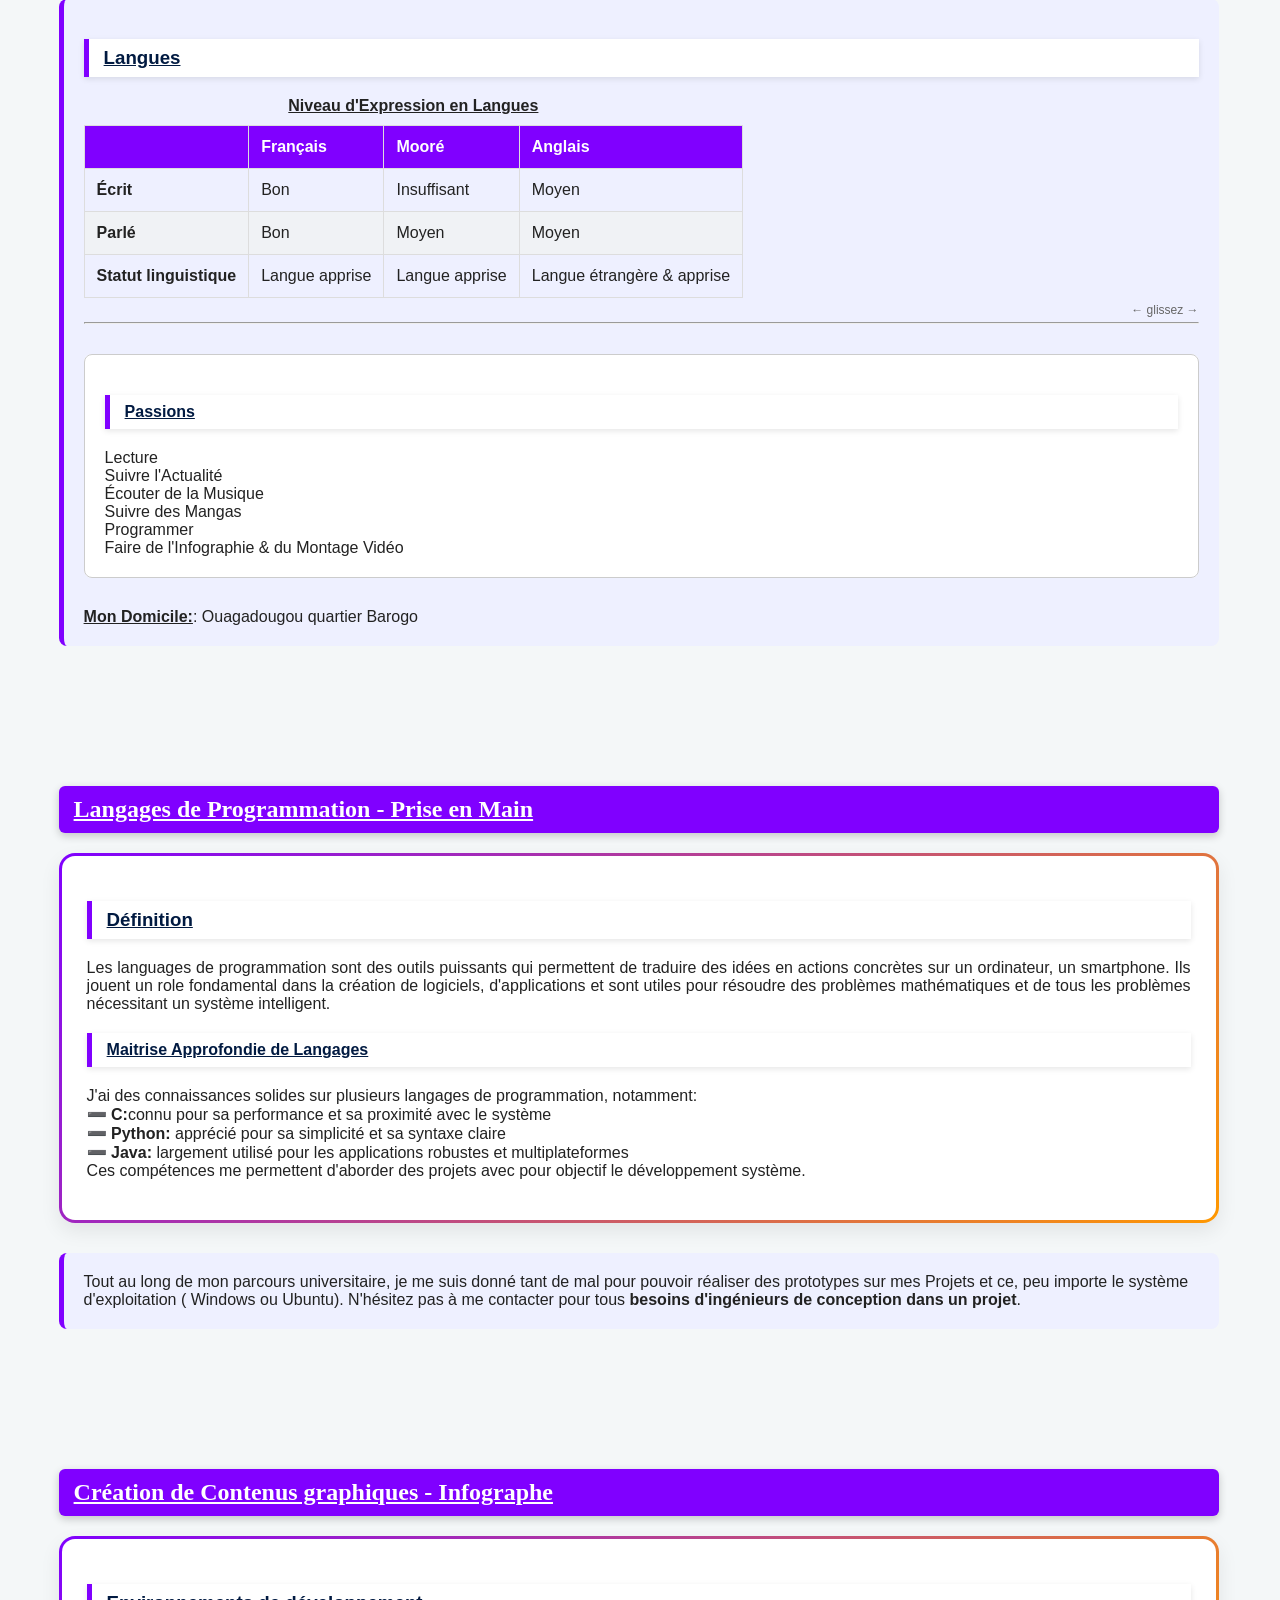
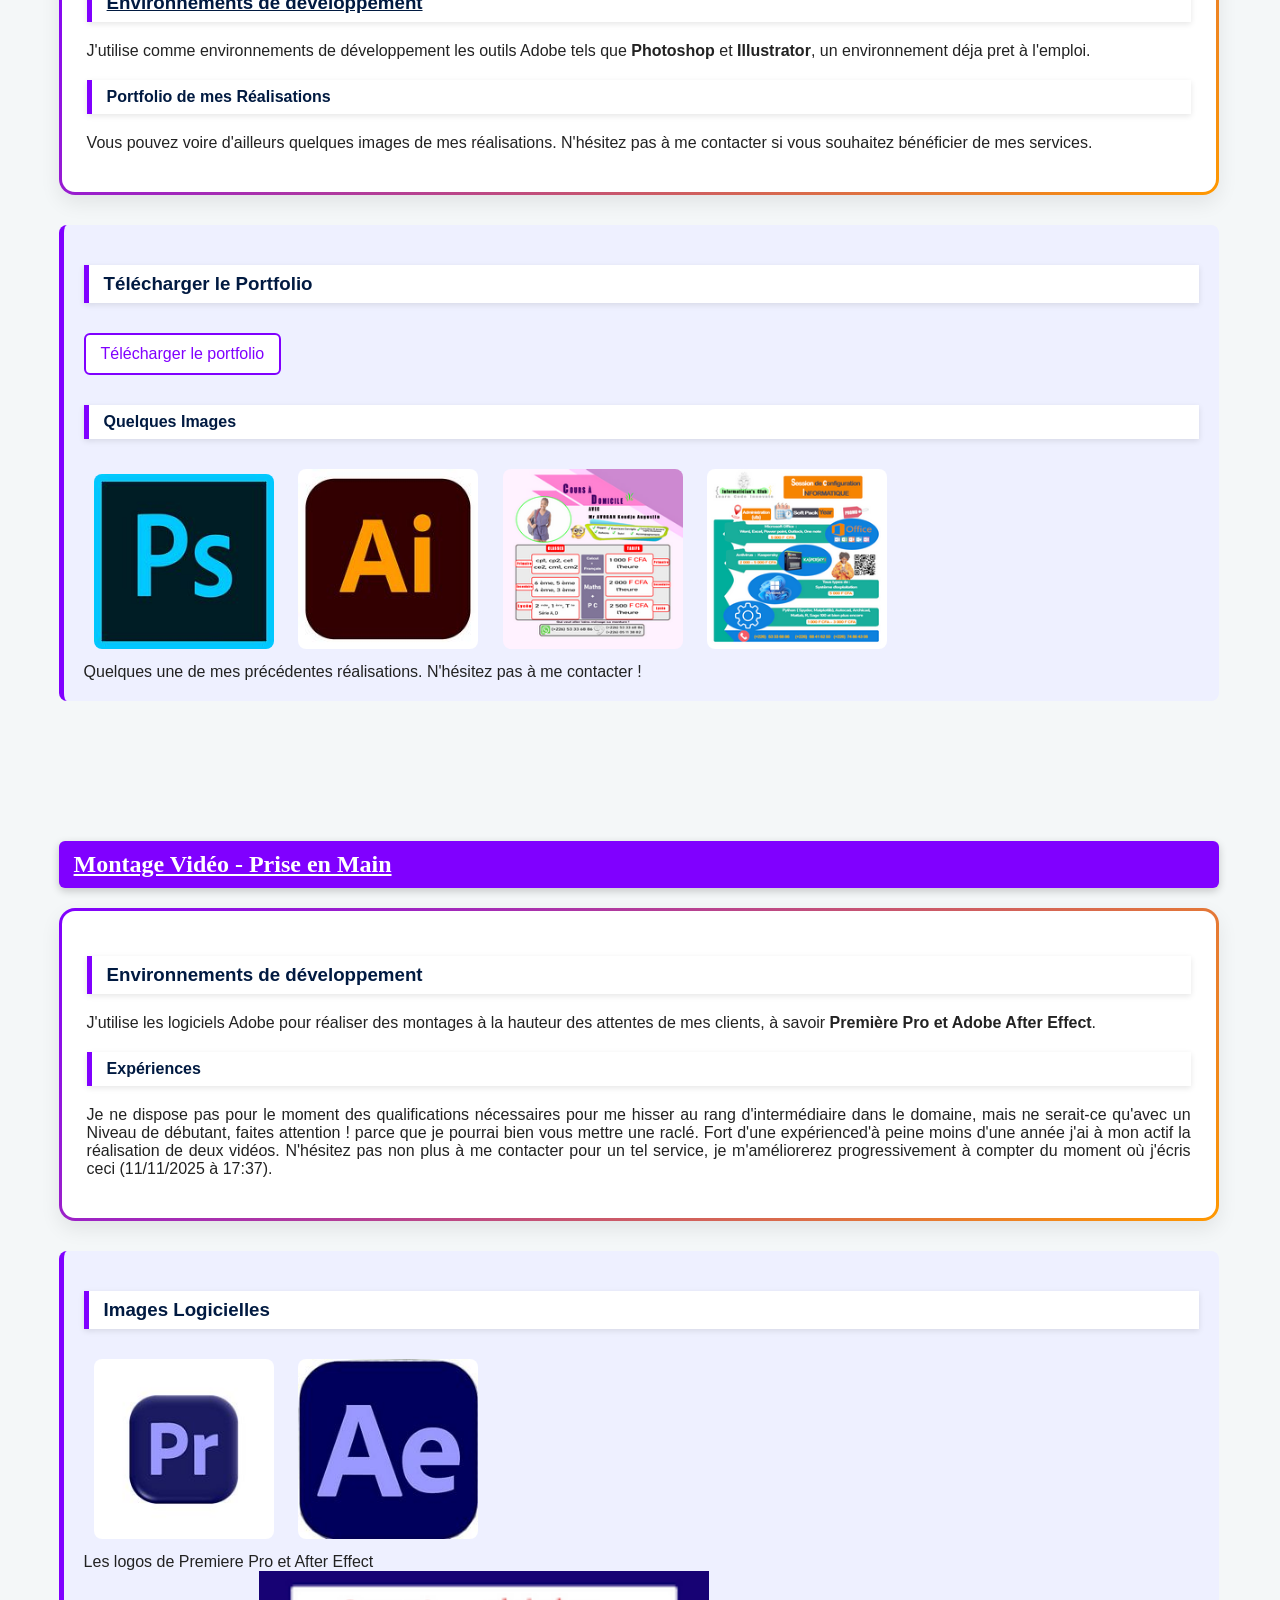
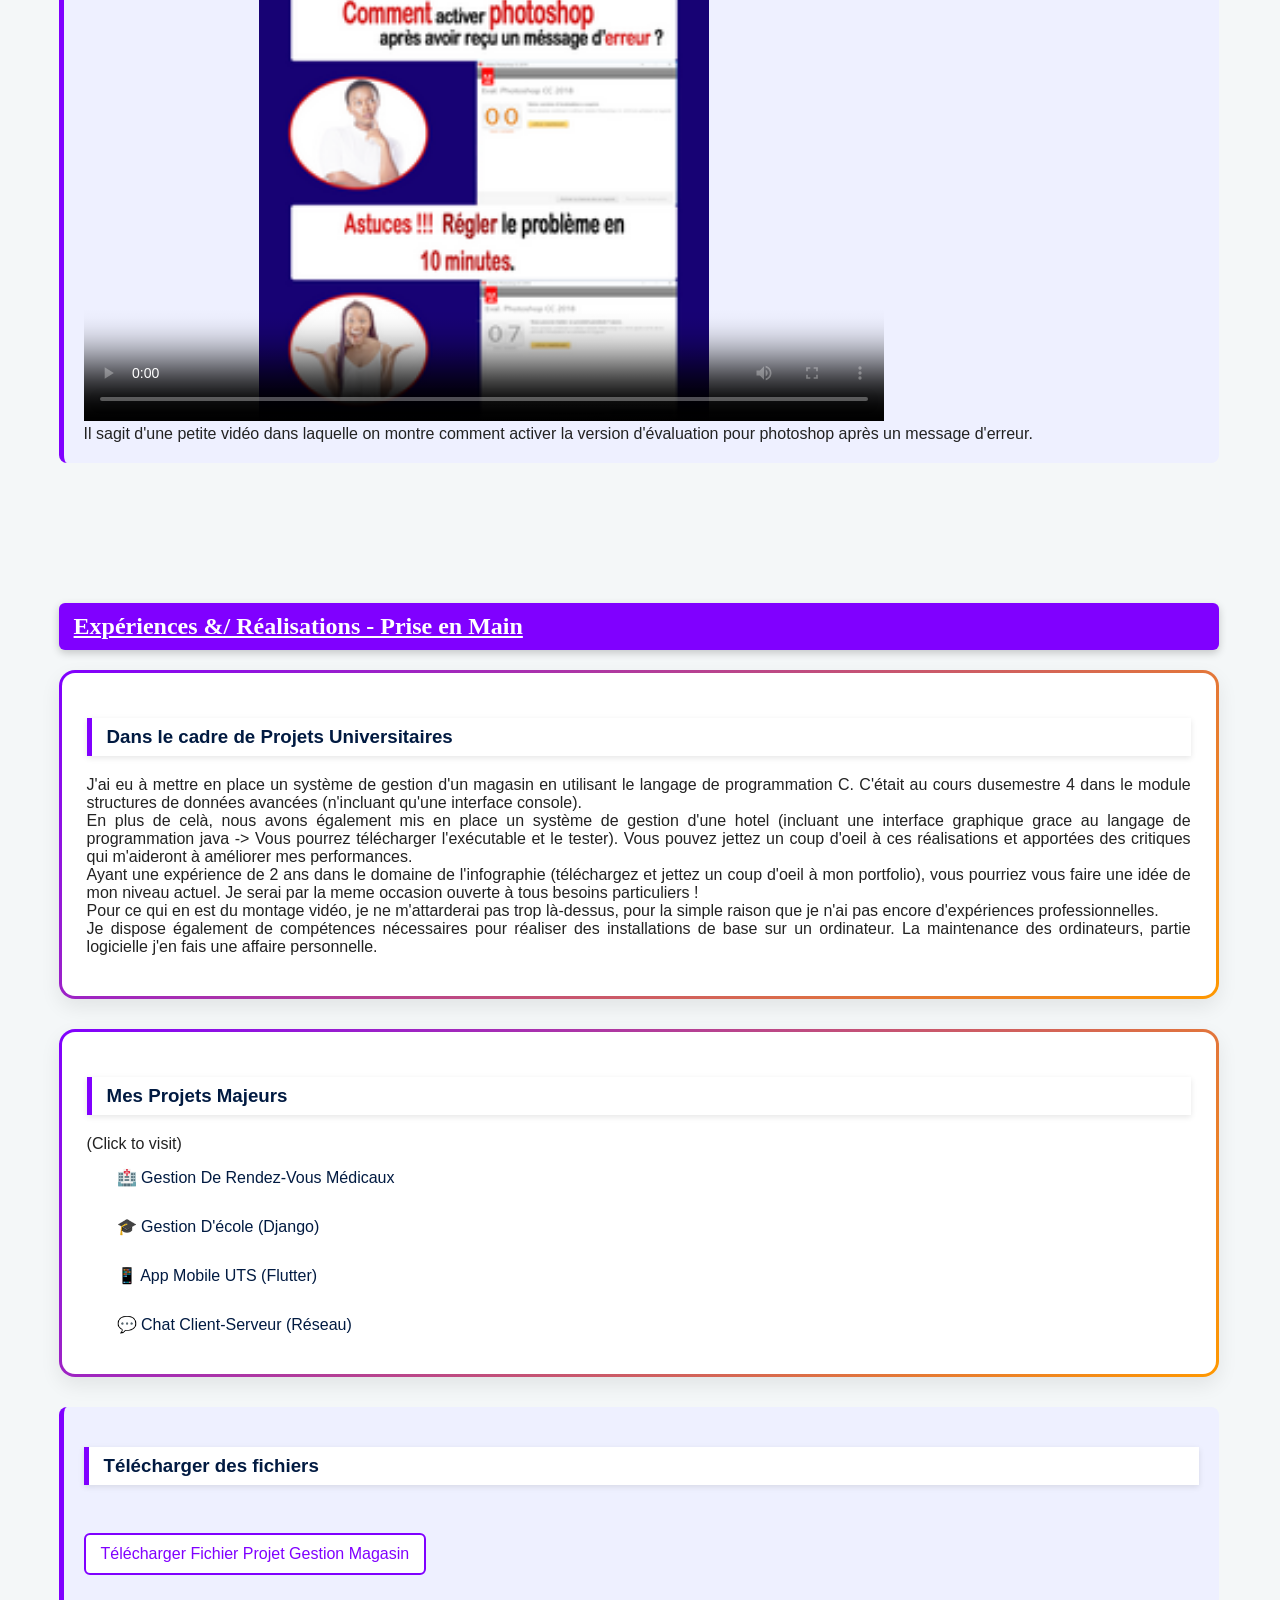
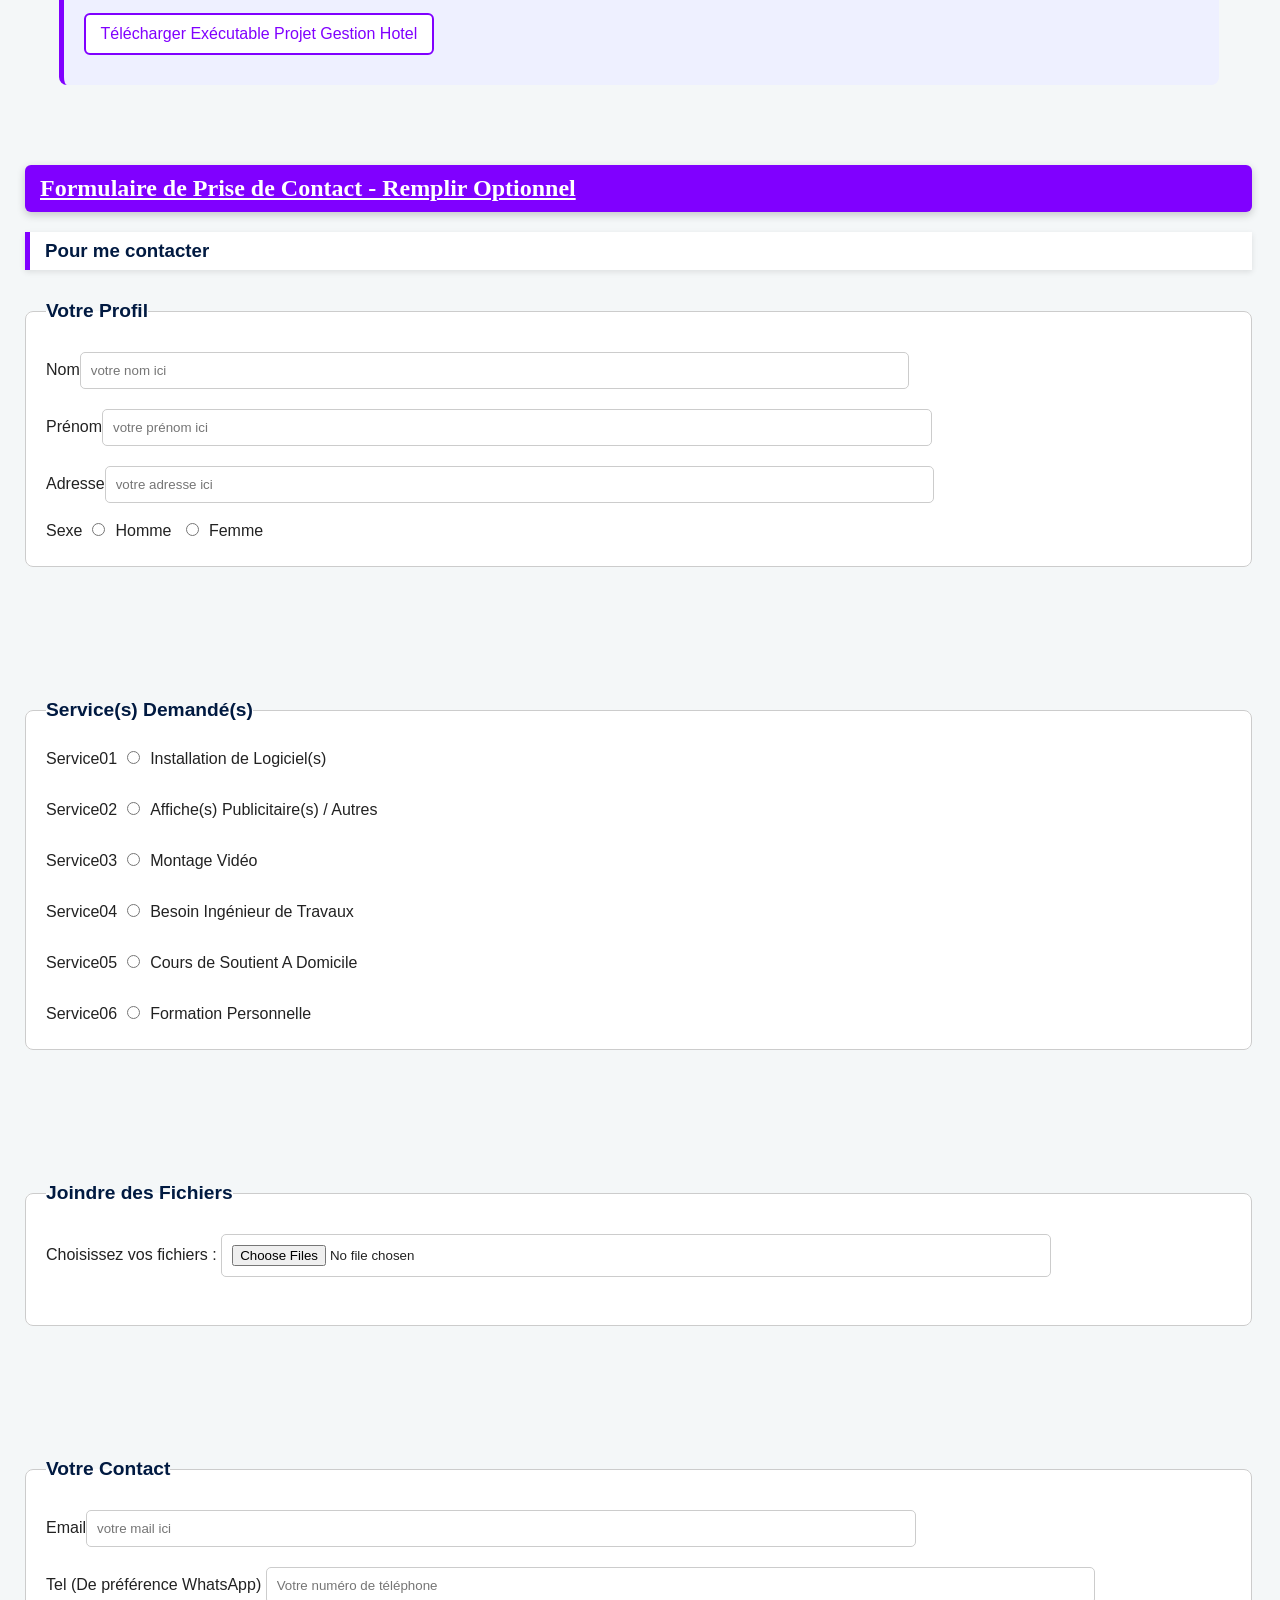
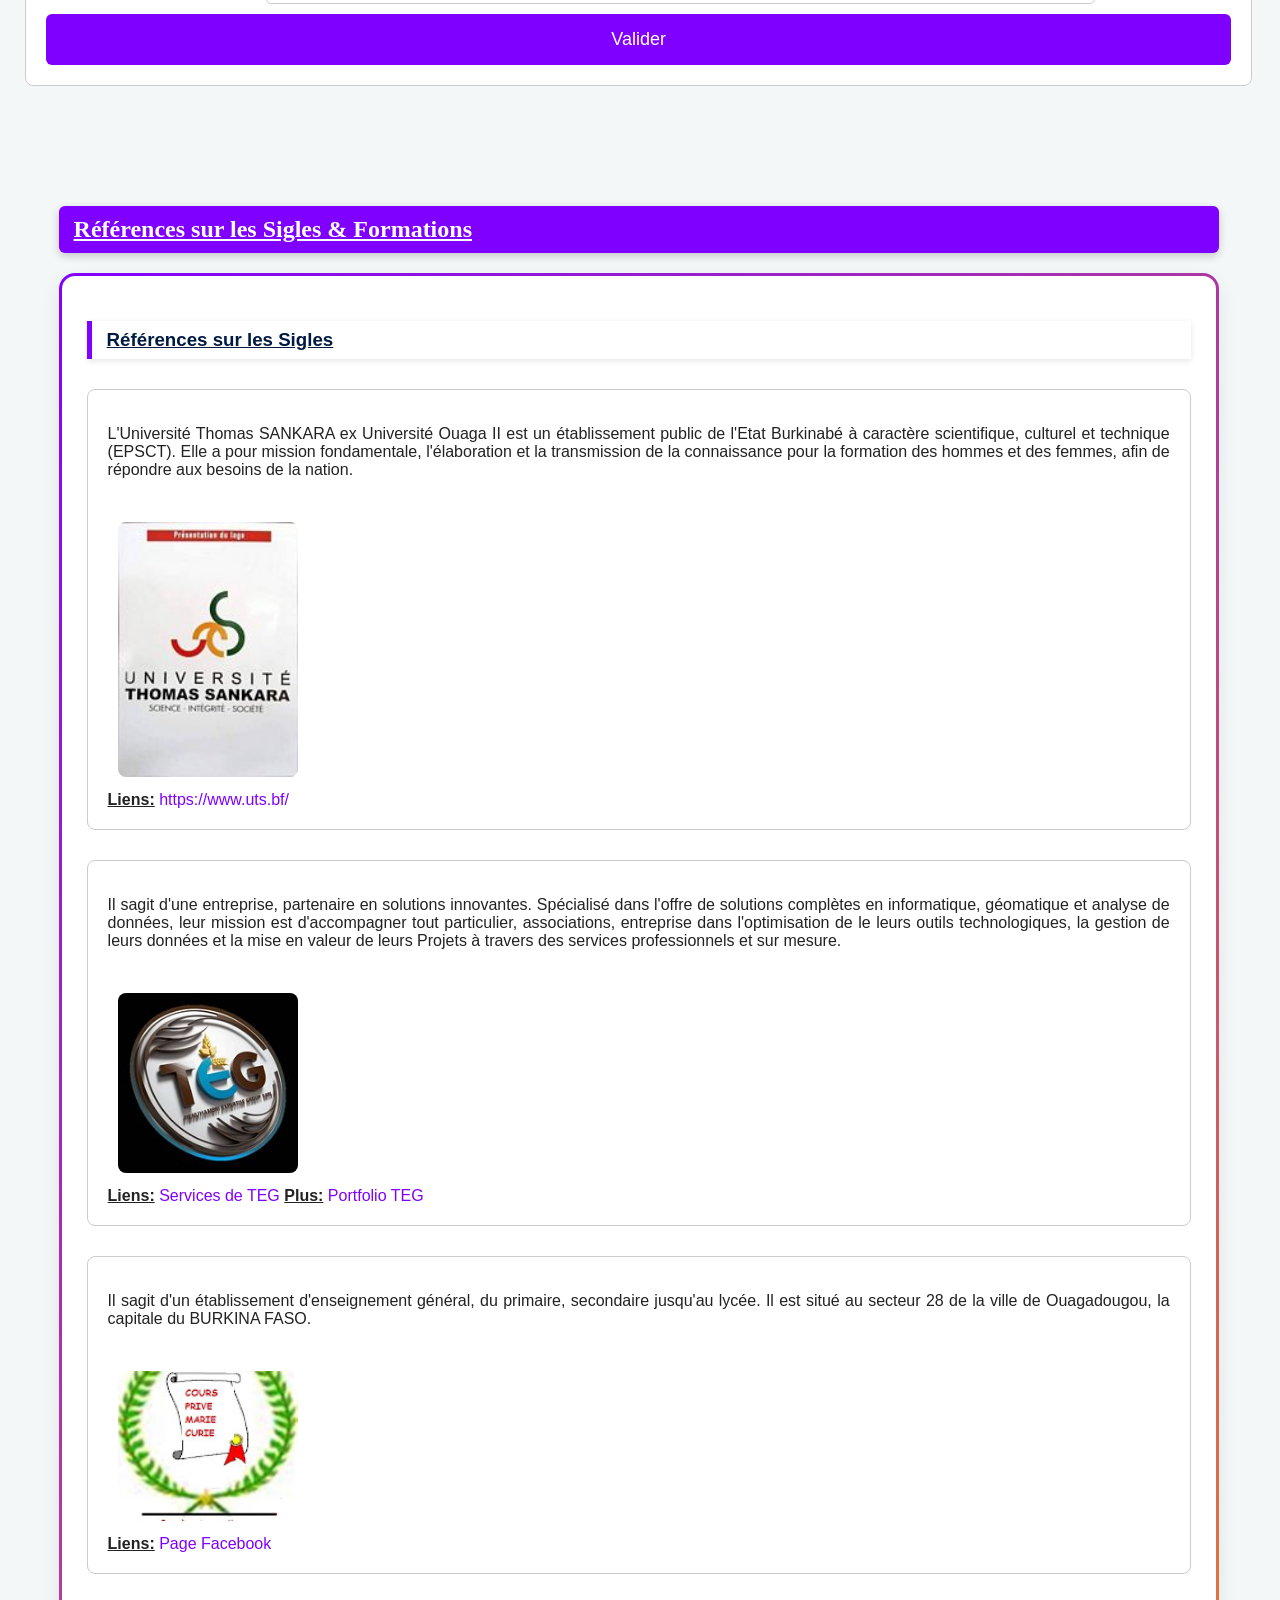
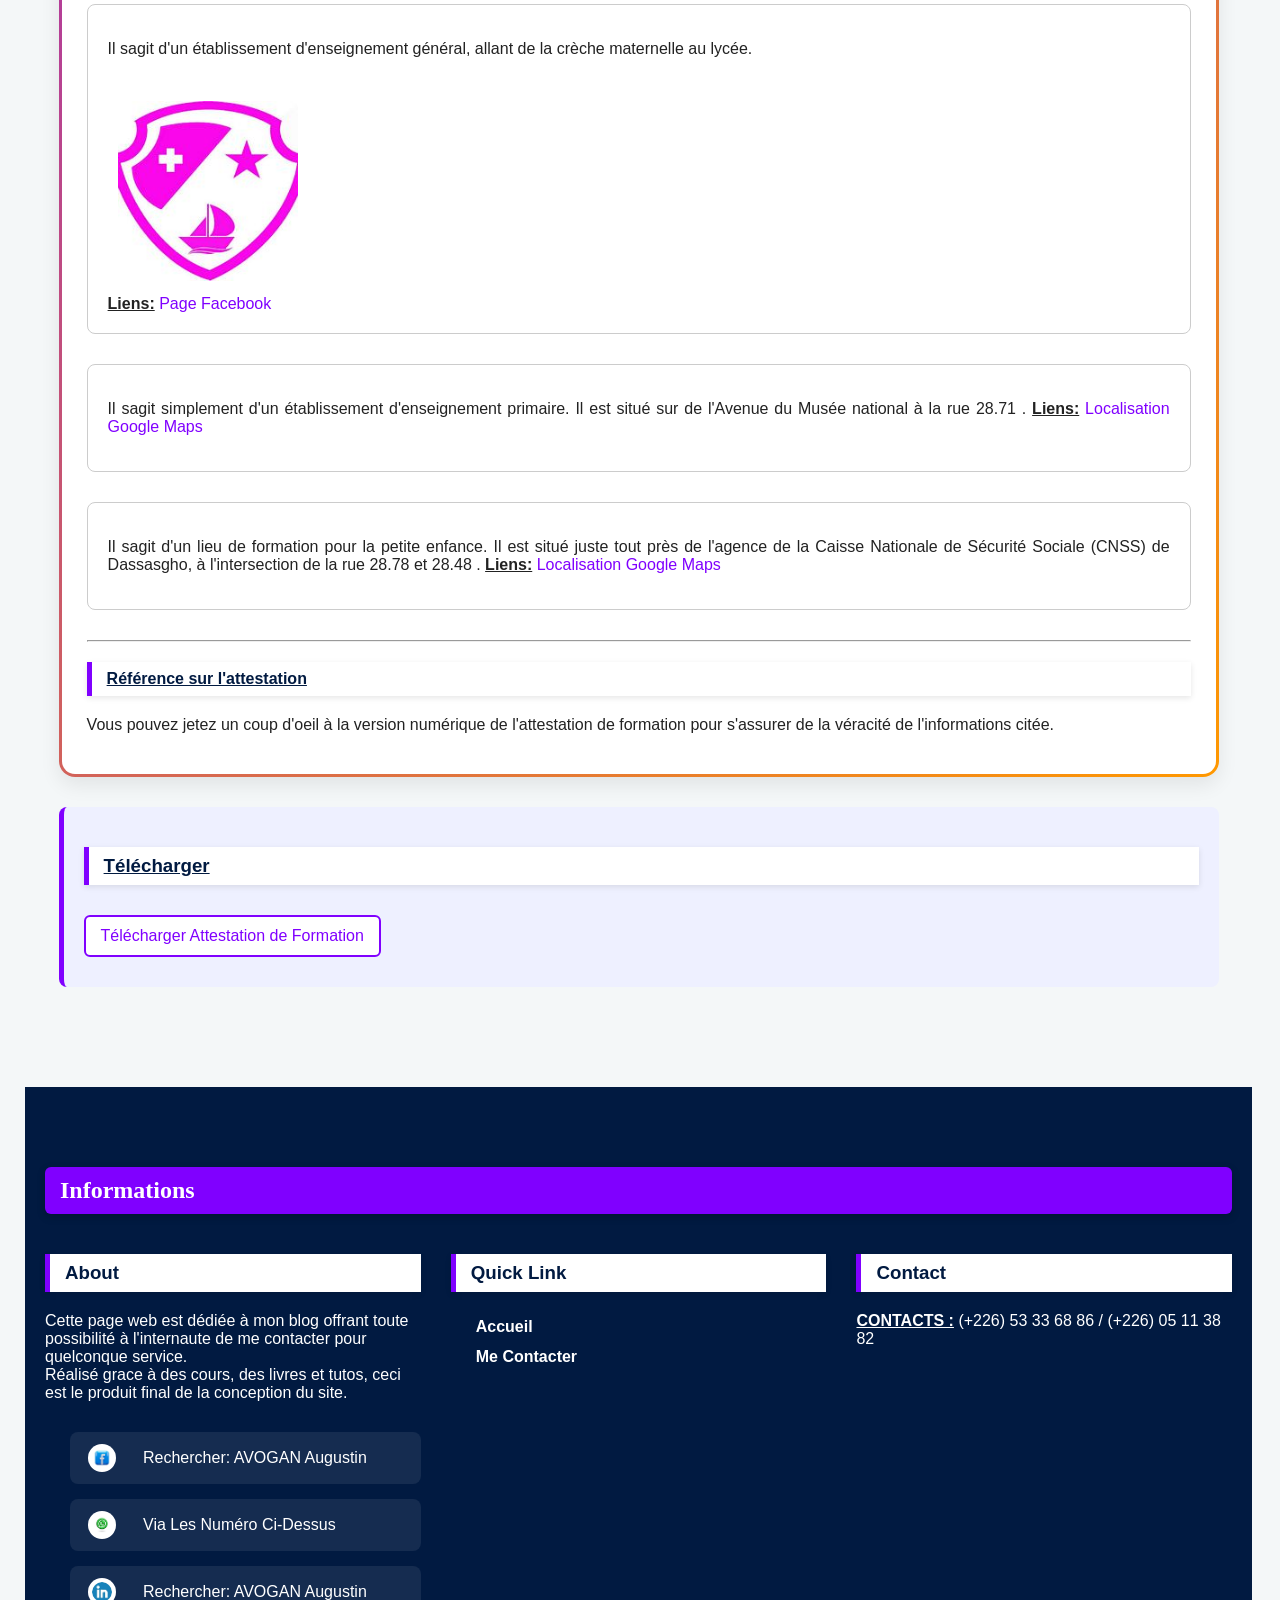
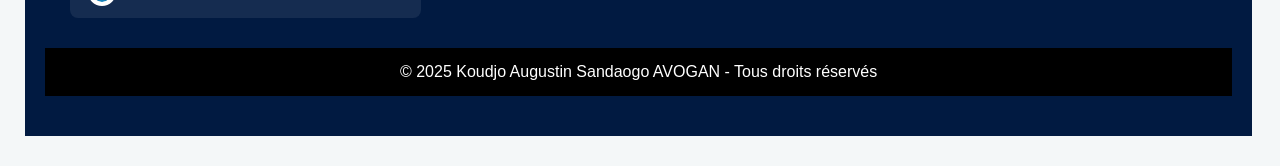
==== commit 5c7b0132: "new file:   app-uts.html new file:   chat-reseau.html new file:   gestion-ecole.html new file:   ima" ====
--- a/index.html
+++ b/index.html
@@ -376,6 +376,17 @@
 
         </article>
 
+        <article class="mesArticles">
+            <h3 id="projets" class="titre_mesArticles">Mes Projets Majeurs</h3>
+             (Click to visit)
+            <ul class="liste-projets">
+                <li><a href="rdv-medicaux.html">🏥 Gestion de rendez-vous médicaux</a></li>
+                <li><a href="gestion-ecole.html">🎓 Gestion d'école (Django)</a></li>
+                <li><a href="app-uts.html">📱 App Mobile UTS (Flutter)</a></li>
+                <li><a href="chat-reseau.html">💬 Chat Client-Serveur (Réseau)</a></li>
+            </ul>
+        </article>
+
         <aside class="infosComplementaires">
             <h3 class="titre_infosComplementaires">Télécharger des fichiers</h3>
 
@@ -618,12 +629,12 @@
 
 <footer>
 
-    <h2>Informations</h4>
+    <h2>Informations</h2>
 
 
         <div class="footer_info">
             <div class="footer_width about">
-                <h3>About</h2>
+                <h3>About</h3>
 
     <p>
         Cette page web est dédiée à mon blog offrant toute possibilité à l'internaute de me contacter pour quelconque service.
--- a/style.css
+++ b/style.css
@@ -12,10 +12,13 @@
 .slide {
     height: 100%;
     width: 250px;
-    position: absolute;
+    position: fixed;
     background-color: #fff;
     transition: 0.5s ease;
     transform: translatex(-380px);
+    background: #f4f7f8;
+    border-radius: 17px;
+    box-shadow: 8px 8px 15px #d1d9e6, -8px -8px 15px #ffffff;
 }
 
 ul li {
@@ -47,11 +50,12 @@
 input[type="checkbox"] {
     display: inline-block;
     visibility: hidden;
+    position: fixed;
     /*-webkit-appearance: none;*/
 }
 
 .toggle {
-    position: absolute;
+    position: fixed;
     height: 30px;
     width: 30px;
     top: 20px;
@@ -243,8 +247,10 @@
     background: var(--light);
     padding: 25px;
     margin-bottom: 30px;
-    border-radius: 10px;
     box-shadow: 0 8px 20px rgba(0, 0, 0, 0.08);
+    border-radius: 16px;
+    border: 3px solid transparent;
+    background: linear-gradient(#fff, #fff) padding-box, linear-gradient(135deg, #8000ff, #ff9800) border-box;
 }
 
 .debutArticle,
@@ -413,9 +419,20 @@
     flex: 1;
 }
 
+
+/* =========================
+   SOCIAL MEDIA - FOOTER
+========================= */
+
+.social-media {
+    margin-top: 30px;
+}
+
 .social-media ul {
     display: flex;
+    flex-direction: column;
     gap: 15px;
+    padding-left: 0;
 }
 
 .social-media ul li {
@@ -423,9 +440,37 @@
 }
 
 .social-media ul li a {
-    border: 1px solid white;
-    padding: 10px;
+    display: flex;
+    align-items: center;
+    gap: 12px;
+    padding: 12px 18px;
+    background: rgba(255, 255, 255, 0.08);
+    border-radius: 8px;
+    color: #ffffff;
+    font-size: 16px;
+    font-weight: 500;
+    transition: all 0.3s ease;
+}
+
+
+/* Icônes */
+
+.social-media ul li a img {
+    width: 28px;
+    height: 28px;
     border-radius: 50%;
+    background: white;
+    padding: 4px;
+}
+
+
+/* Hover élégant */
+
+.social-media ul li a:hover {
+    background: var(--primary);
+    transform: translateX(5px);
+    box-shadow: 0 5px 15px rgba(0, 0, 0, 0.3);
+    text-decoration: none;
 }
 
 .copy-right {
@@ -436,6 +481,27 @@
 }
 
 
+/* ===== CORRECTION VISIBILITÉ QUICK LINK FOOTER ===== */
+
+.footer_width.link ul li a {
+    color: #ffffff;
+    /* texte blanc */
+    font-style: normal;
+    font-weight: 600;
+}
+
+.footer_width.link ul li a:hover {
+    color: var(--accent);
+    /* orange au survol */
+    text-decoration: underline;
+}
+
+.footer_width.link ul li a {
+    padding: 6px 0;
+    display: inline-block;
+}
+
+
 /* =========================
    RESPONSIVE
 ========================= */
@@ -460,4 +526,63 @@
         width: 130px;
         height: 130px;
     }
+    .social-media ul {
+        align-items: stretch;
+    }
+    .social-media ul li a {
+        font-size: 15px;
+        padding: 10px 15px;
+    }
+}
+
+.social-media ul li:nth-child(1) a:hover {
+    background: #1877f2;
+    /* Facebook */
+}
+
+.social-media ul li:nth-child(2) a:hover {
+    background: #25d366;
+    /* WhatsApp */
+}
+
+.social-media ul li:nth-child(3) a:hover {
+    background: #0a66c2;
+    /* LinkedIn */
+}
+
+video {
+    aspect-ratio: 16 / 9;
+    width: 100%;
+    max-width: 800px;
+}
+
+
+/* =========================
+   TABLE RESPONSIVE - MOBILE SAFE
+========================= */
+
+.tt {
+    width: 100%;
+    max-width: 100%;
+    overflow-x: auto;
+    display: block;
+    -webkit-overflow-scrolling: touch;
+}
+
+@media screen and (max-width: 600px) {
+    .tt th,
+    .tt td {
+        padding: 8px;
+        font-size: 14px;
+        white-space: nowrap;
+    }
+}
+
+.tt::after {
+    content: "← glissez →";
+    display: block;
+    text-align: right;
+    font-size: 12px;
+    color: #666;
+    padding: 5px 0;
 }
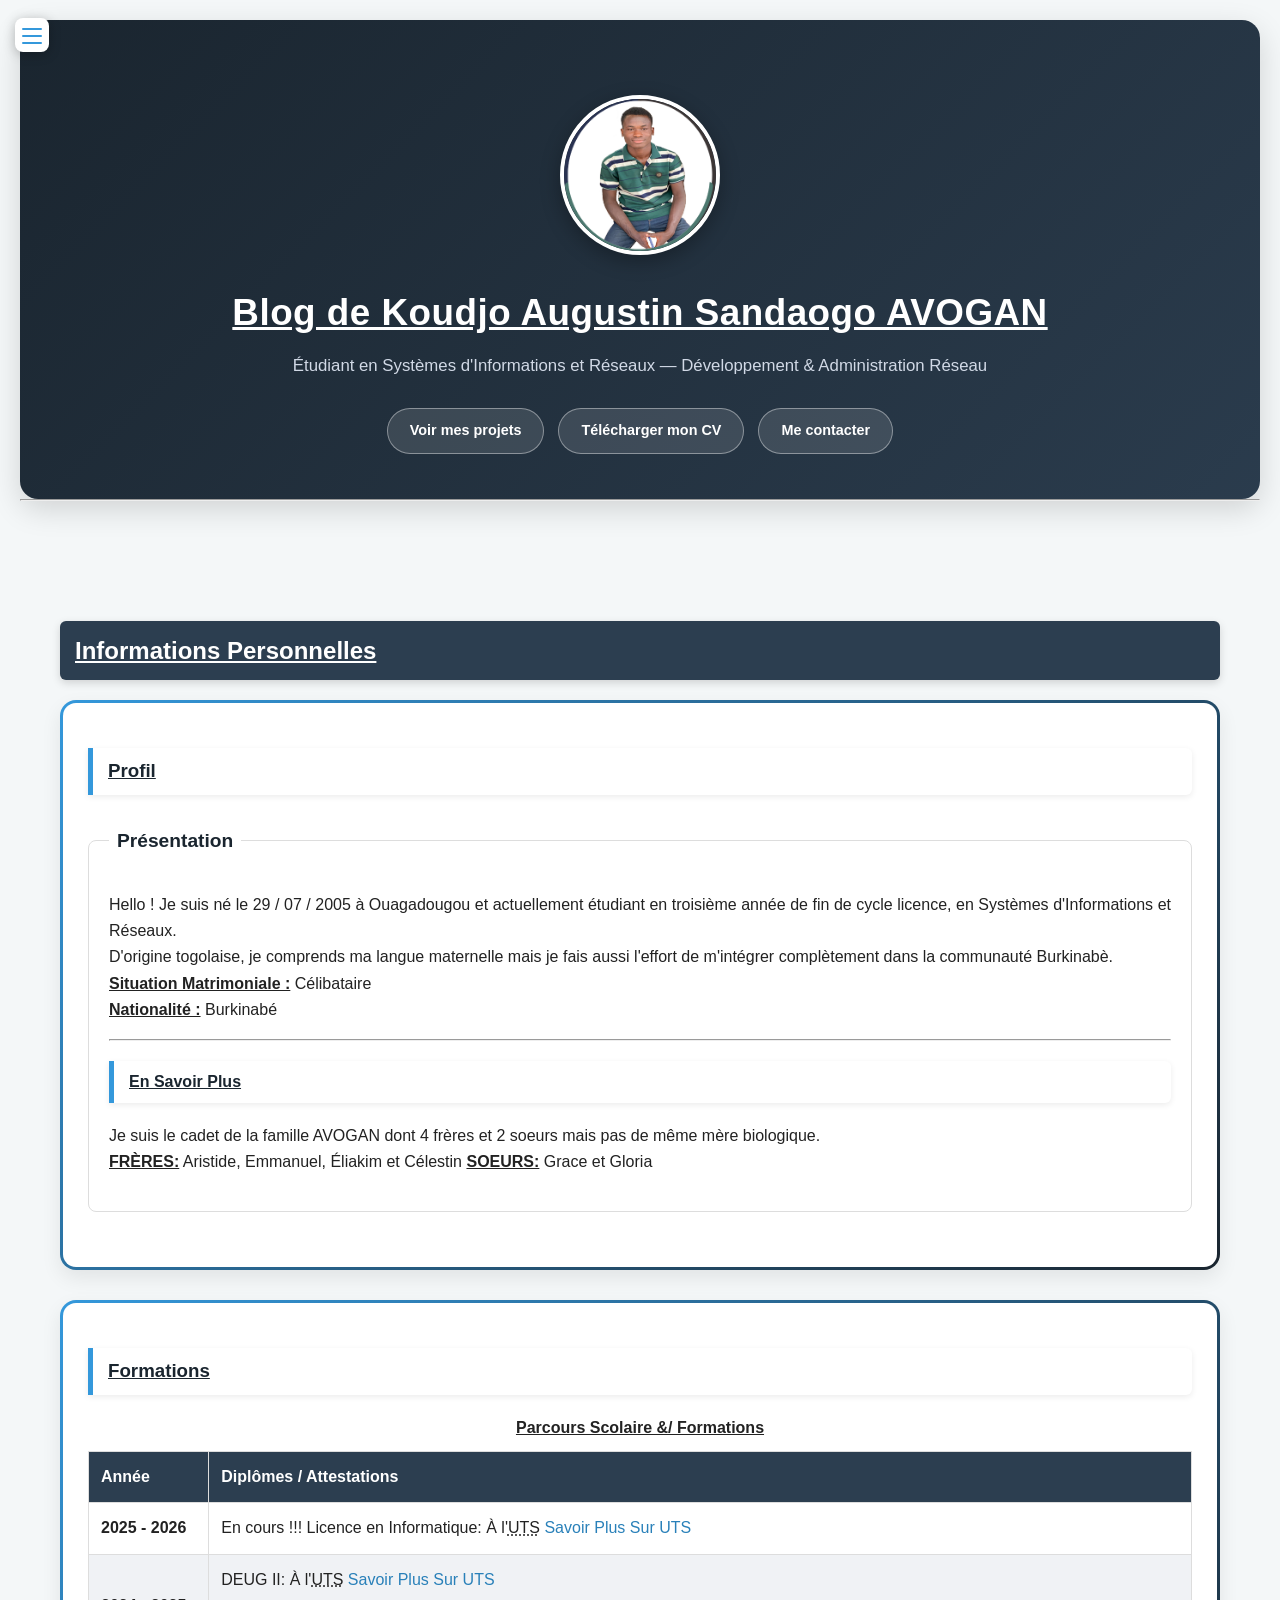
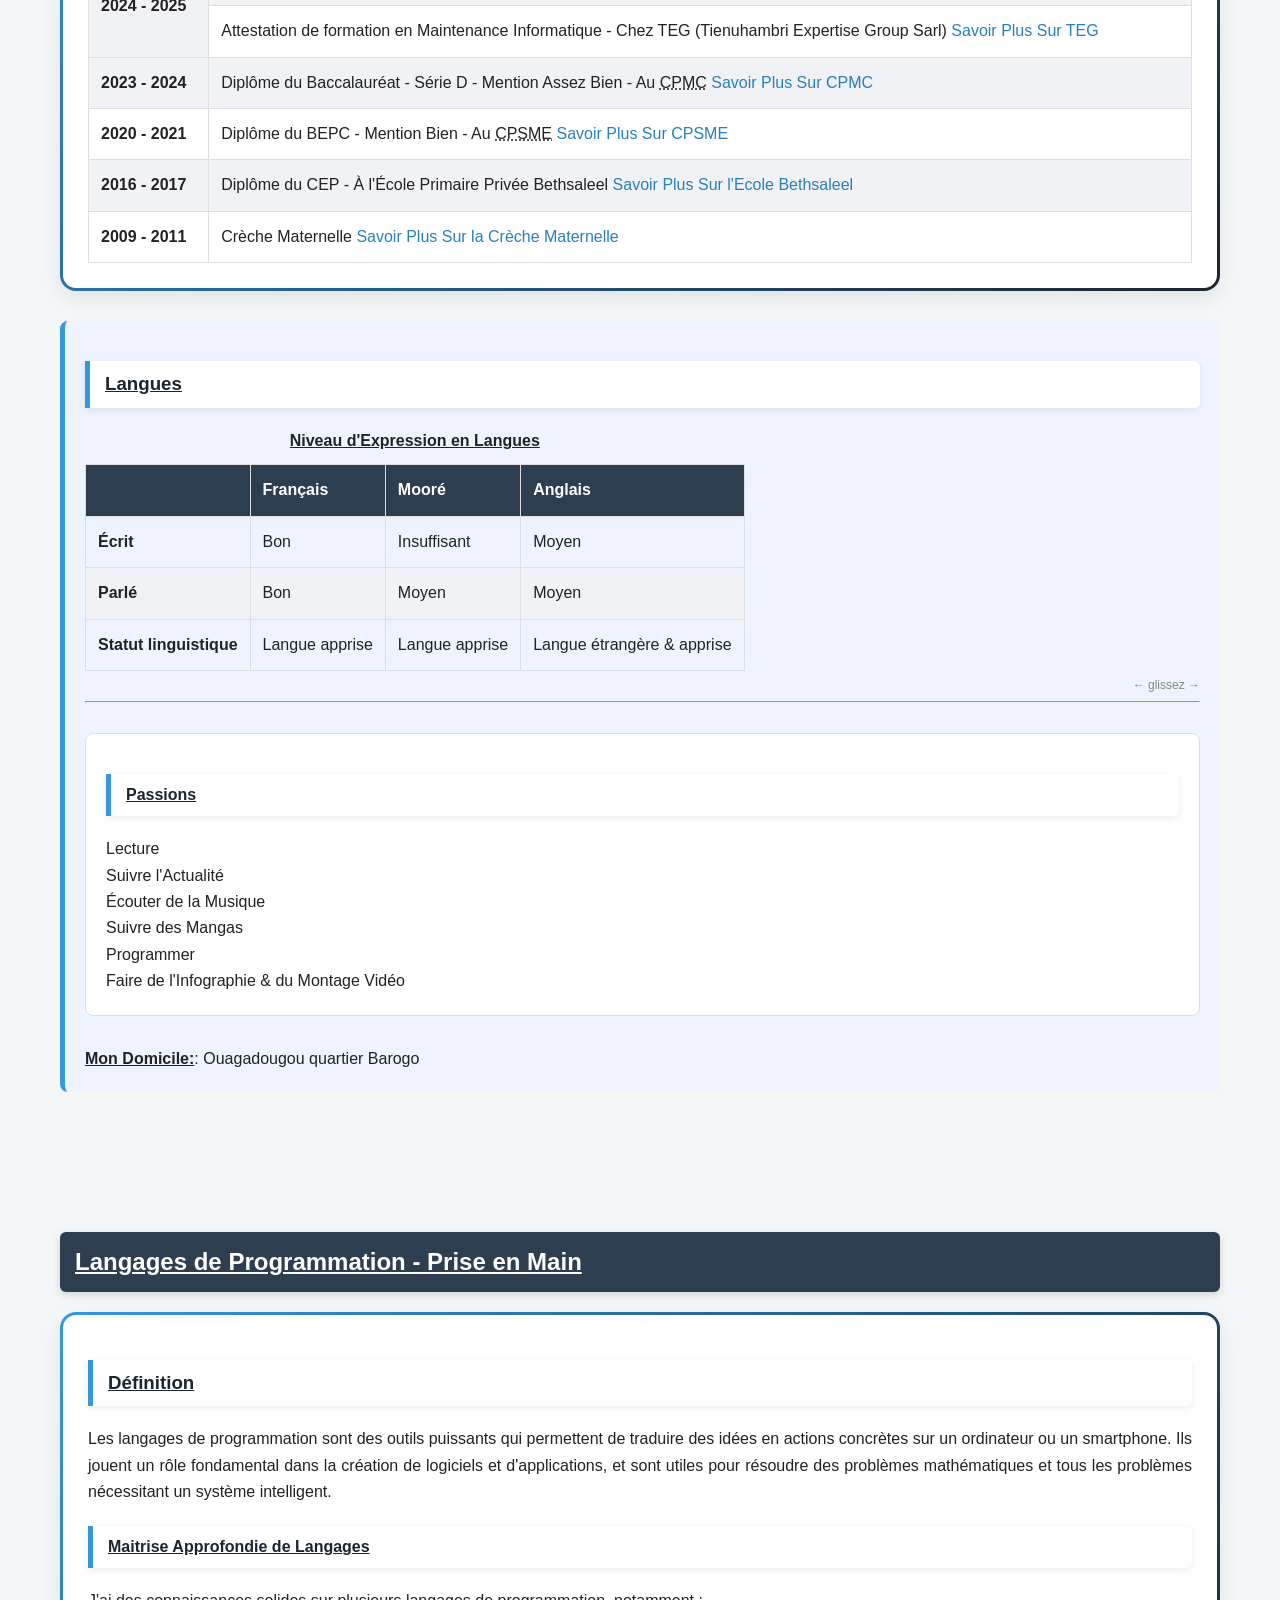
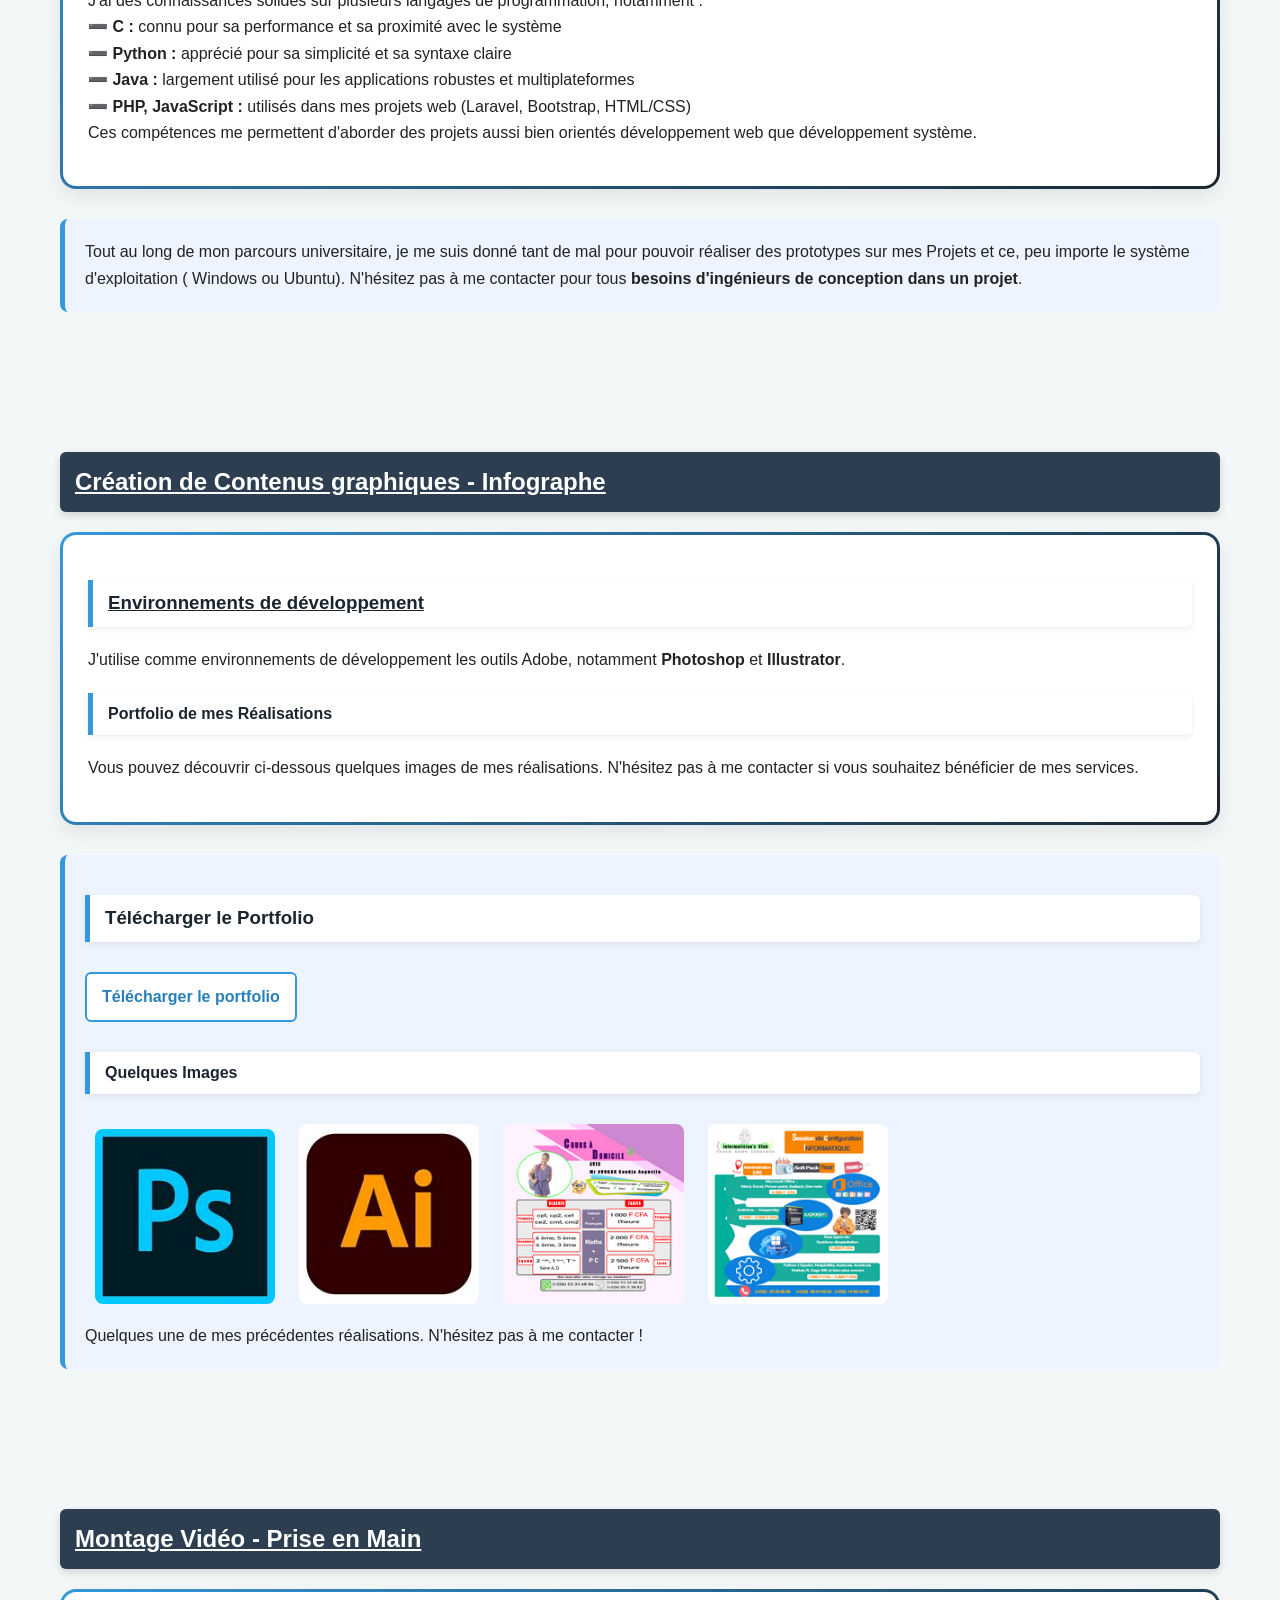
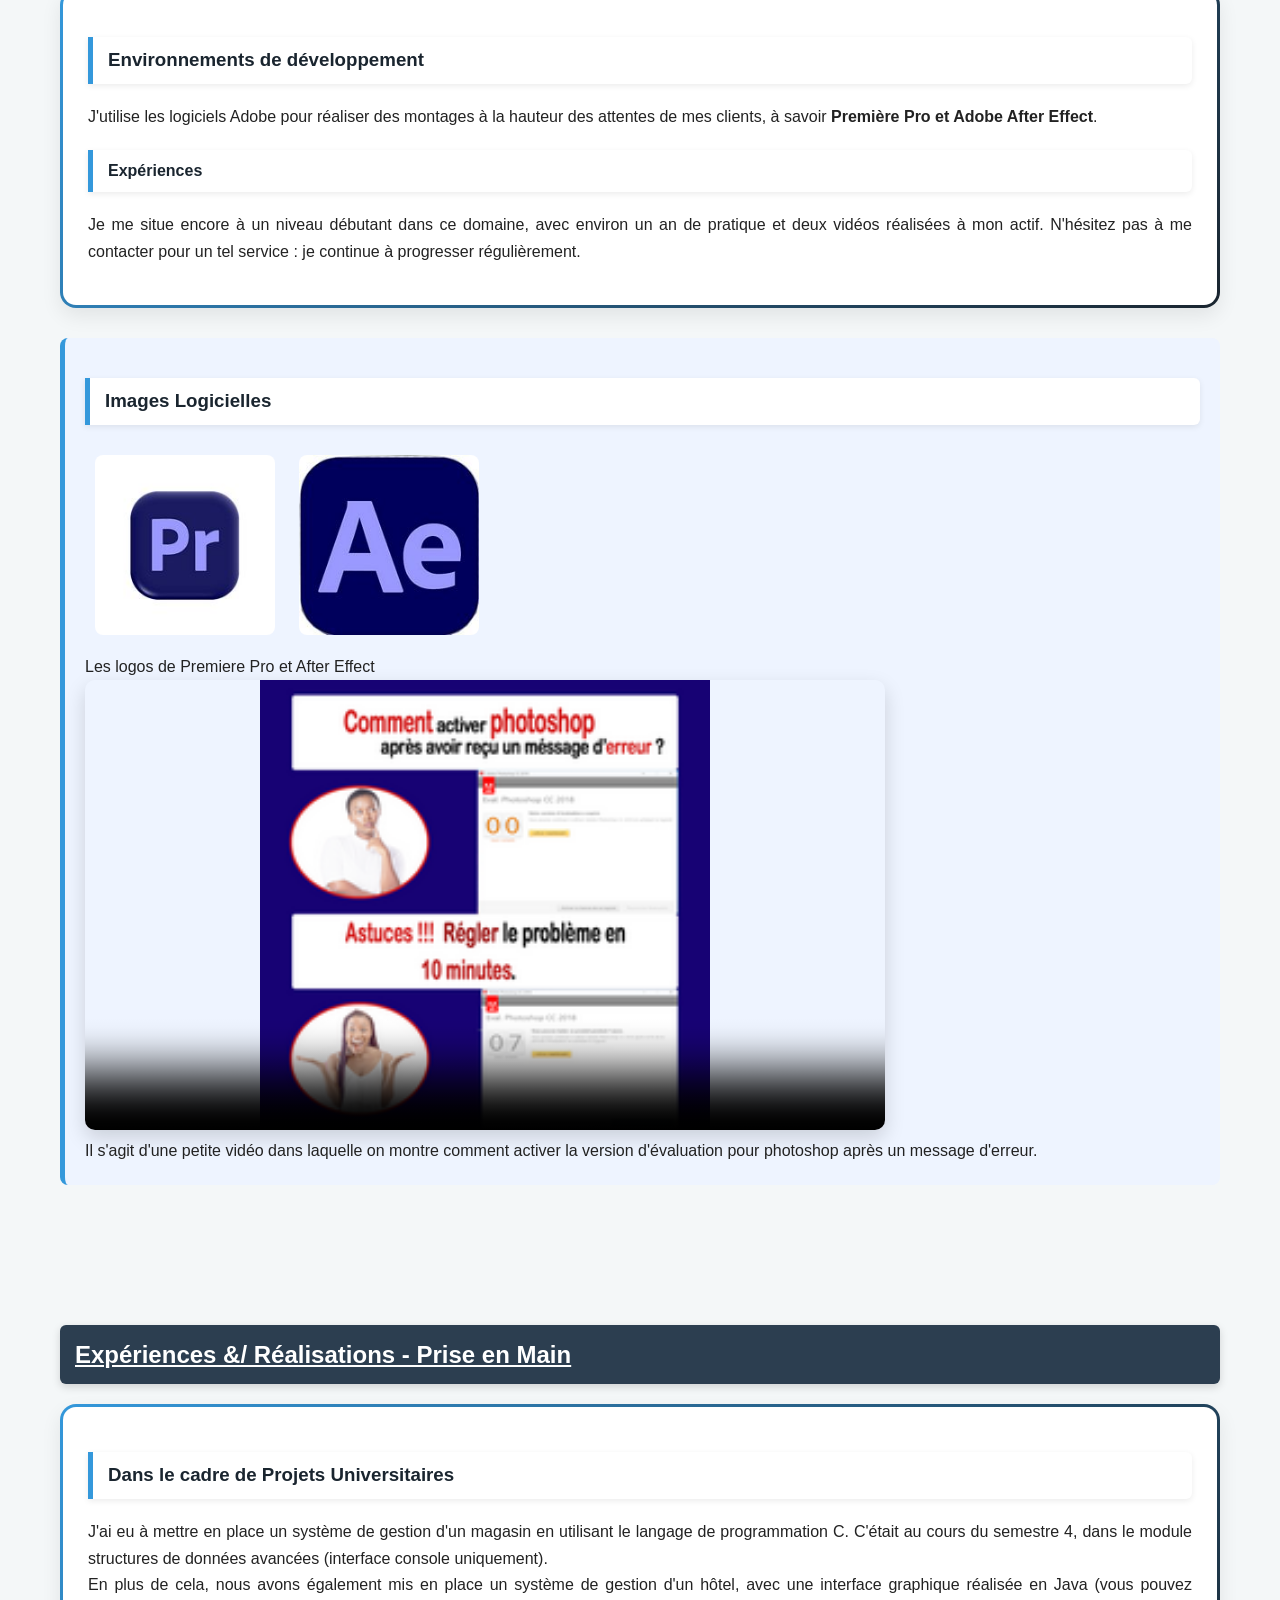
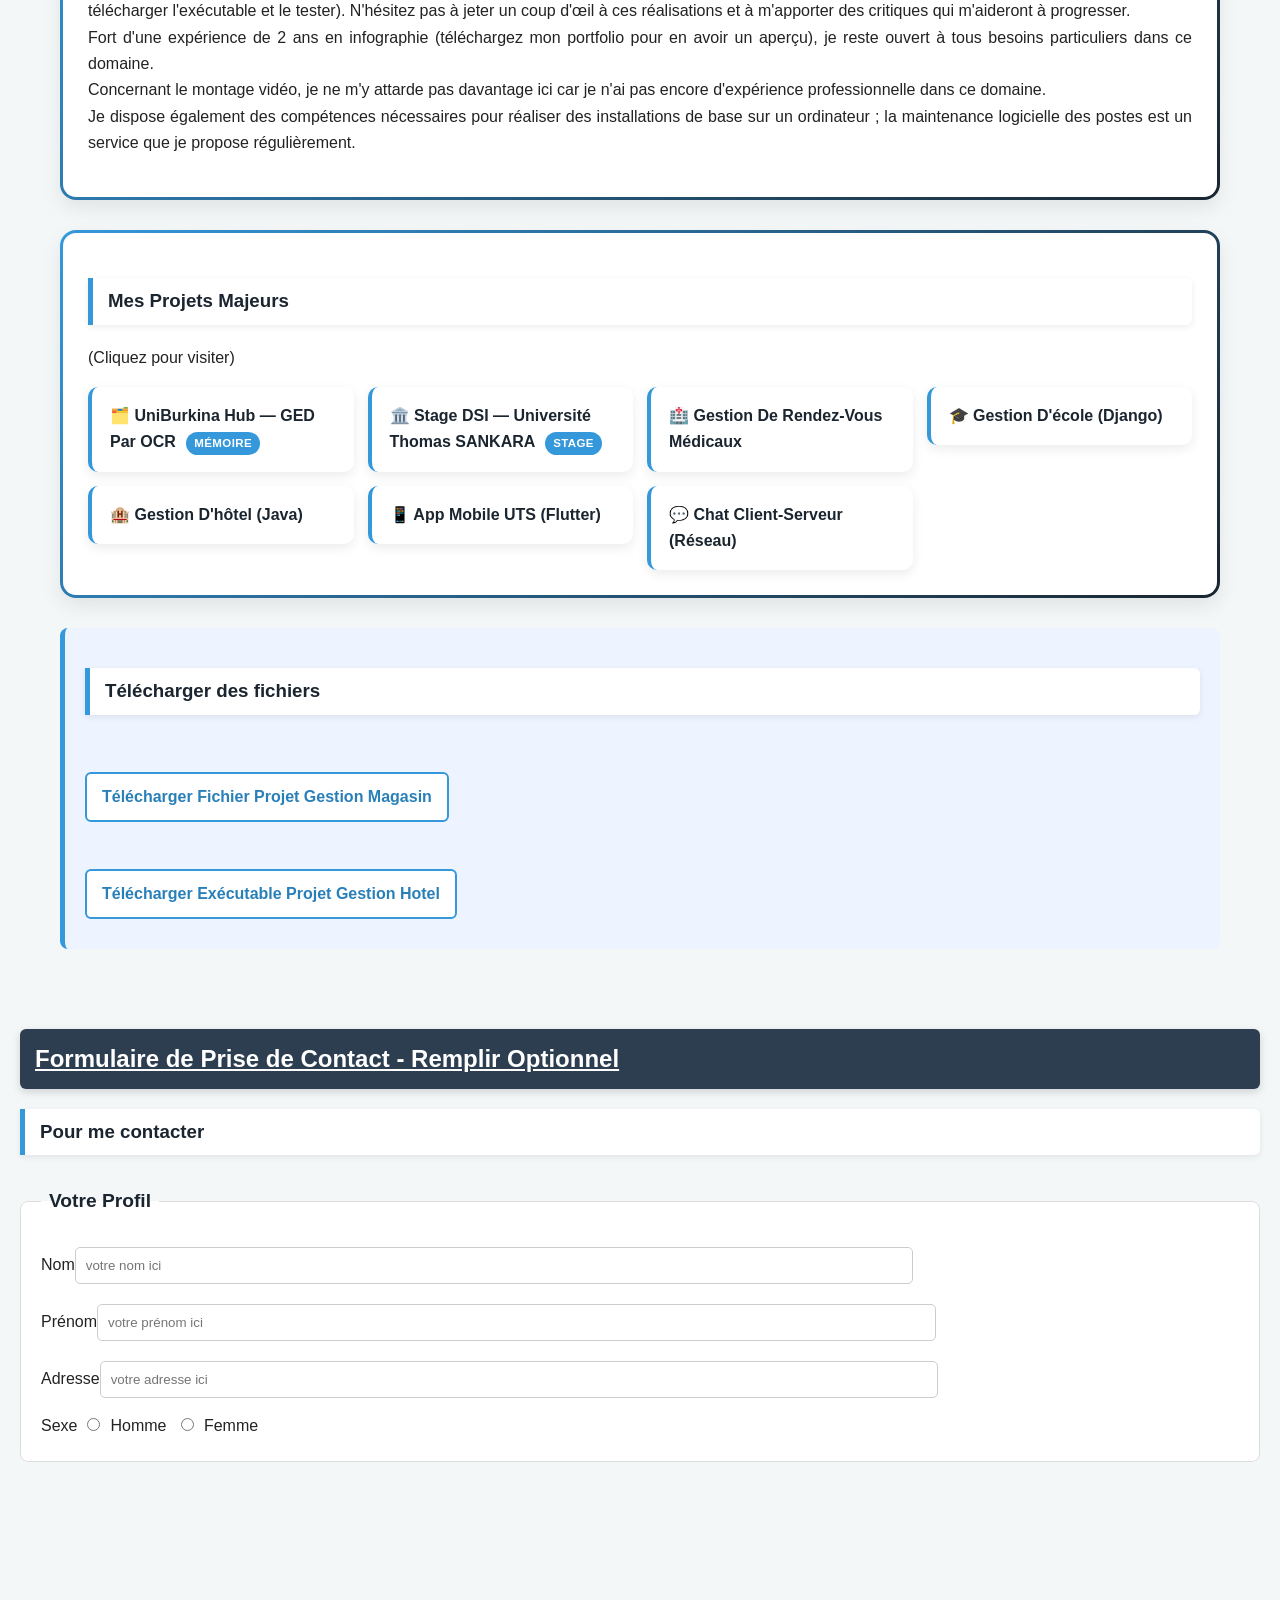
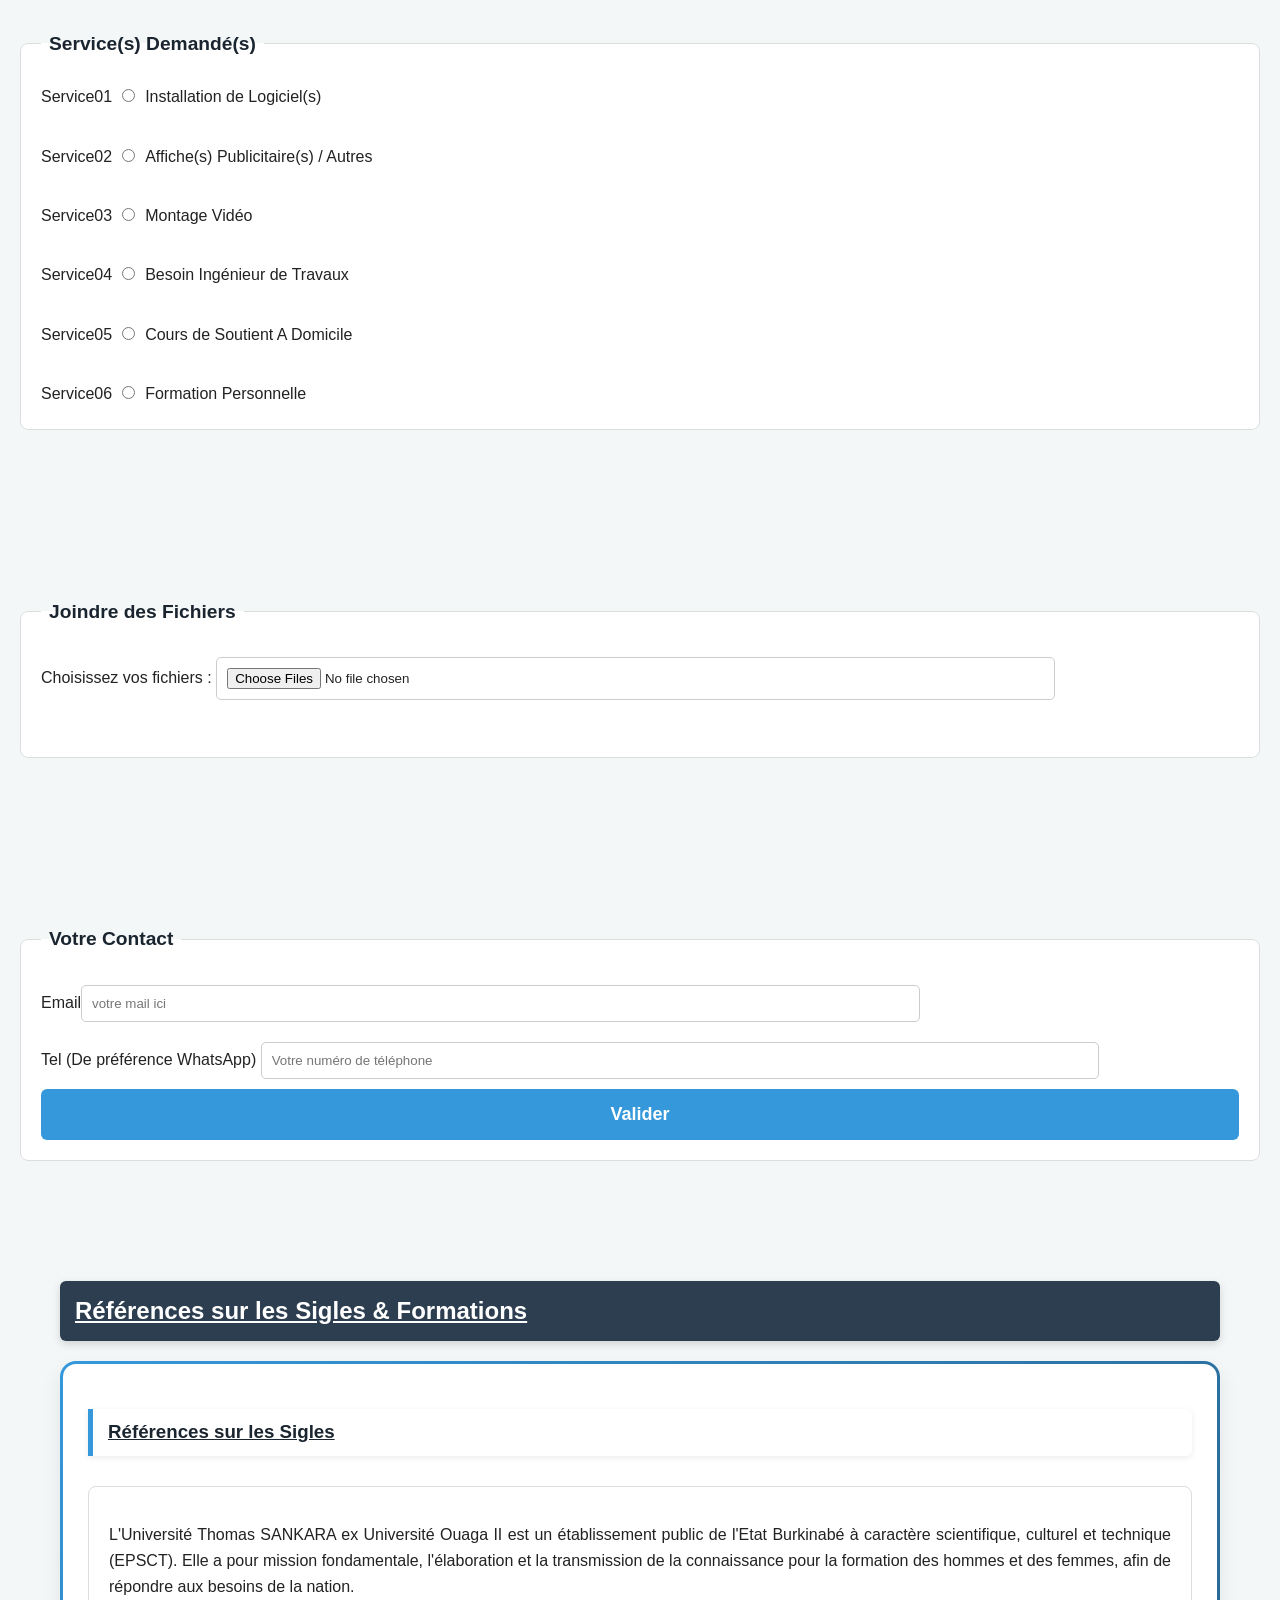
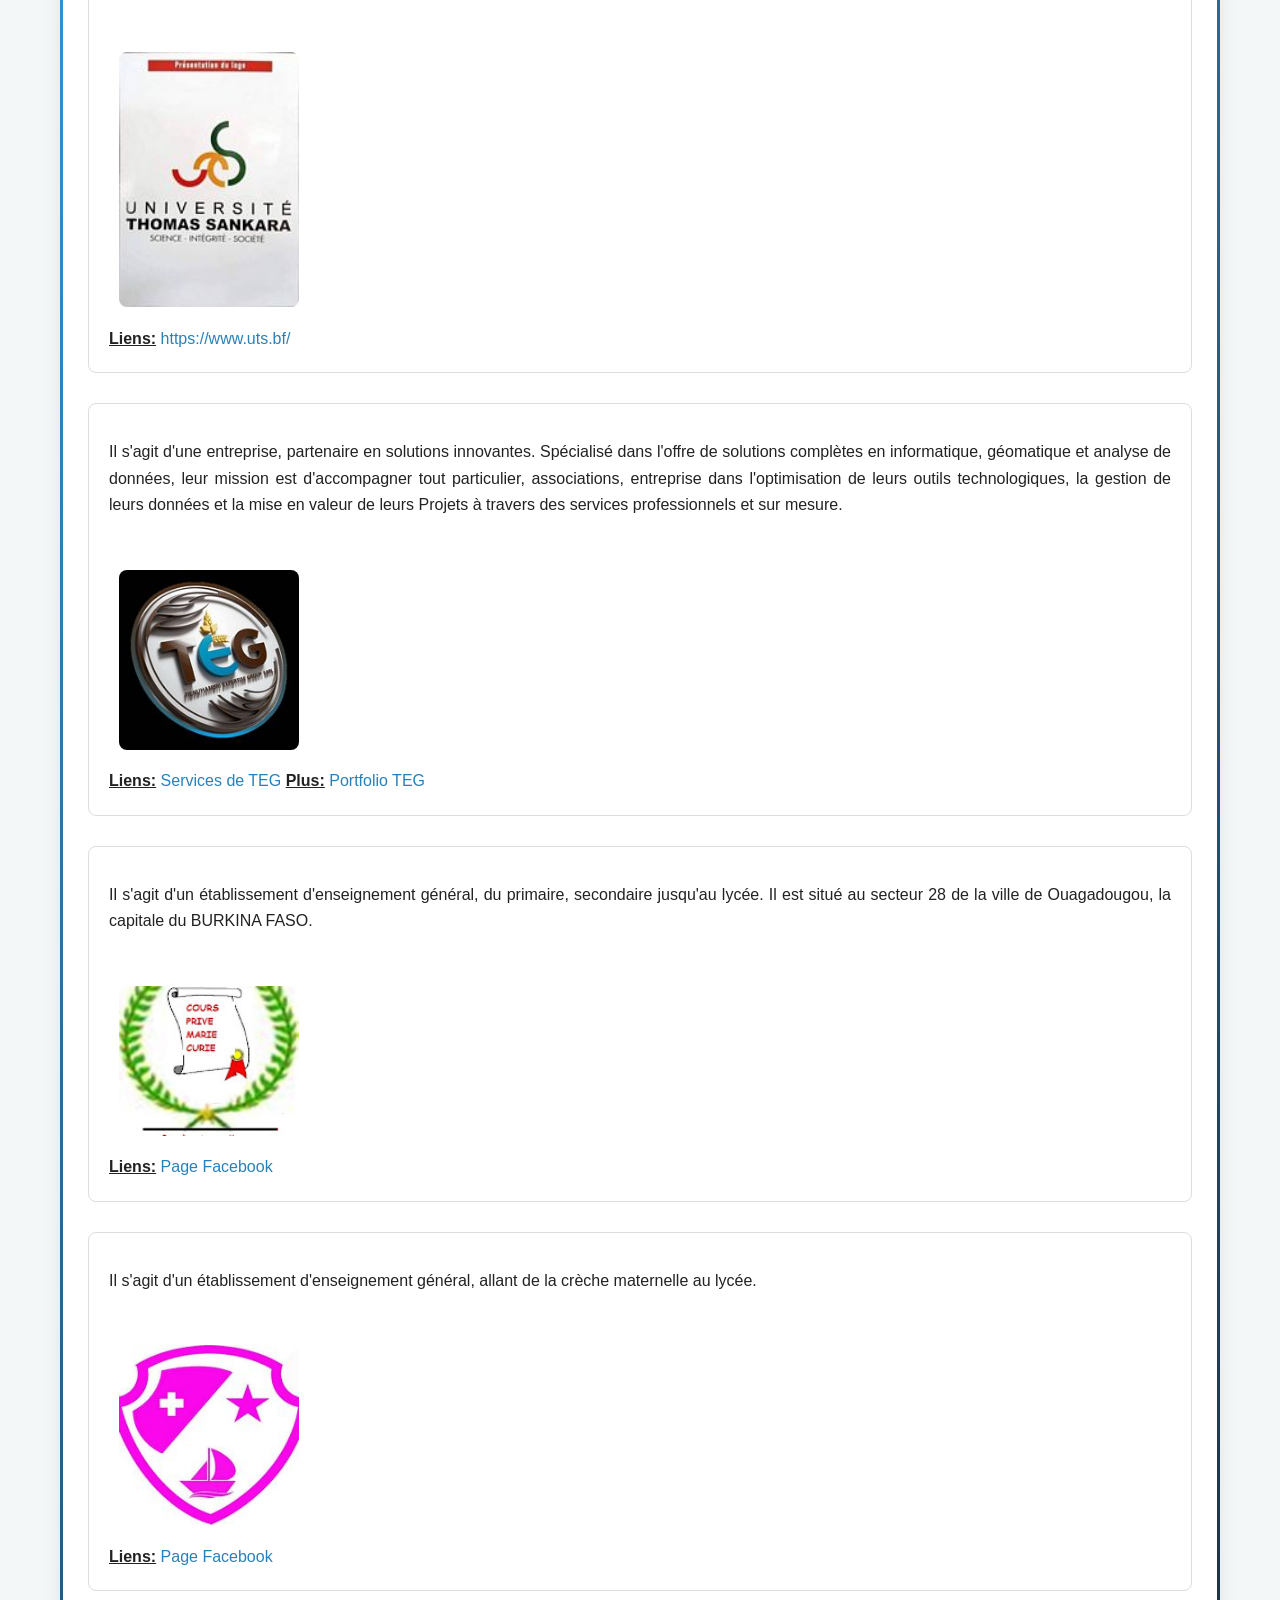
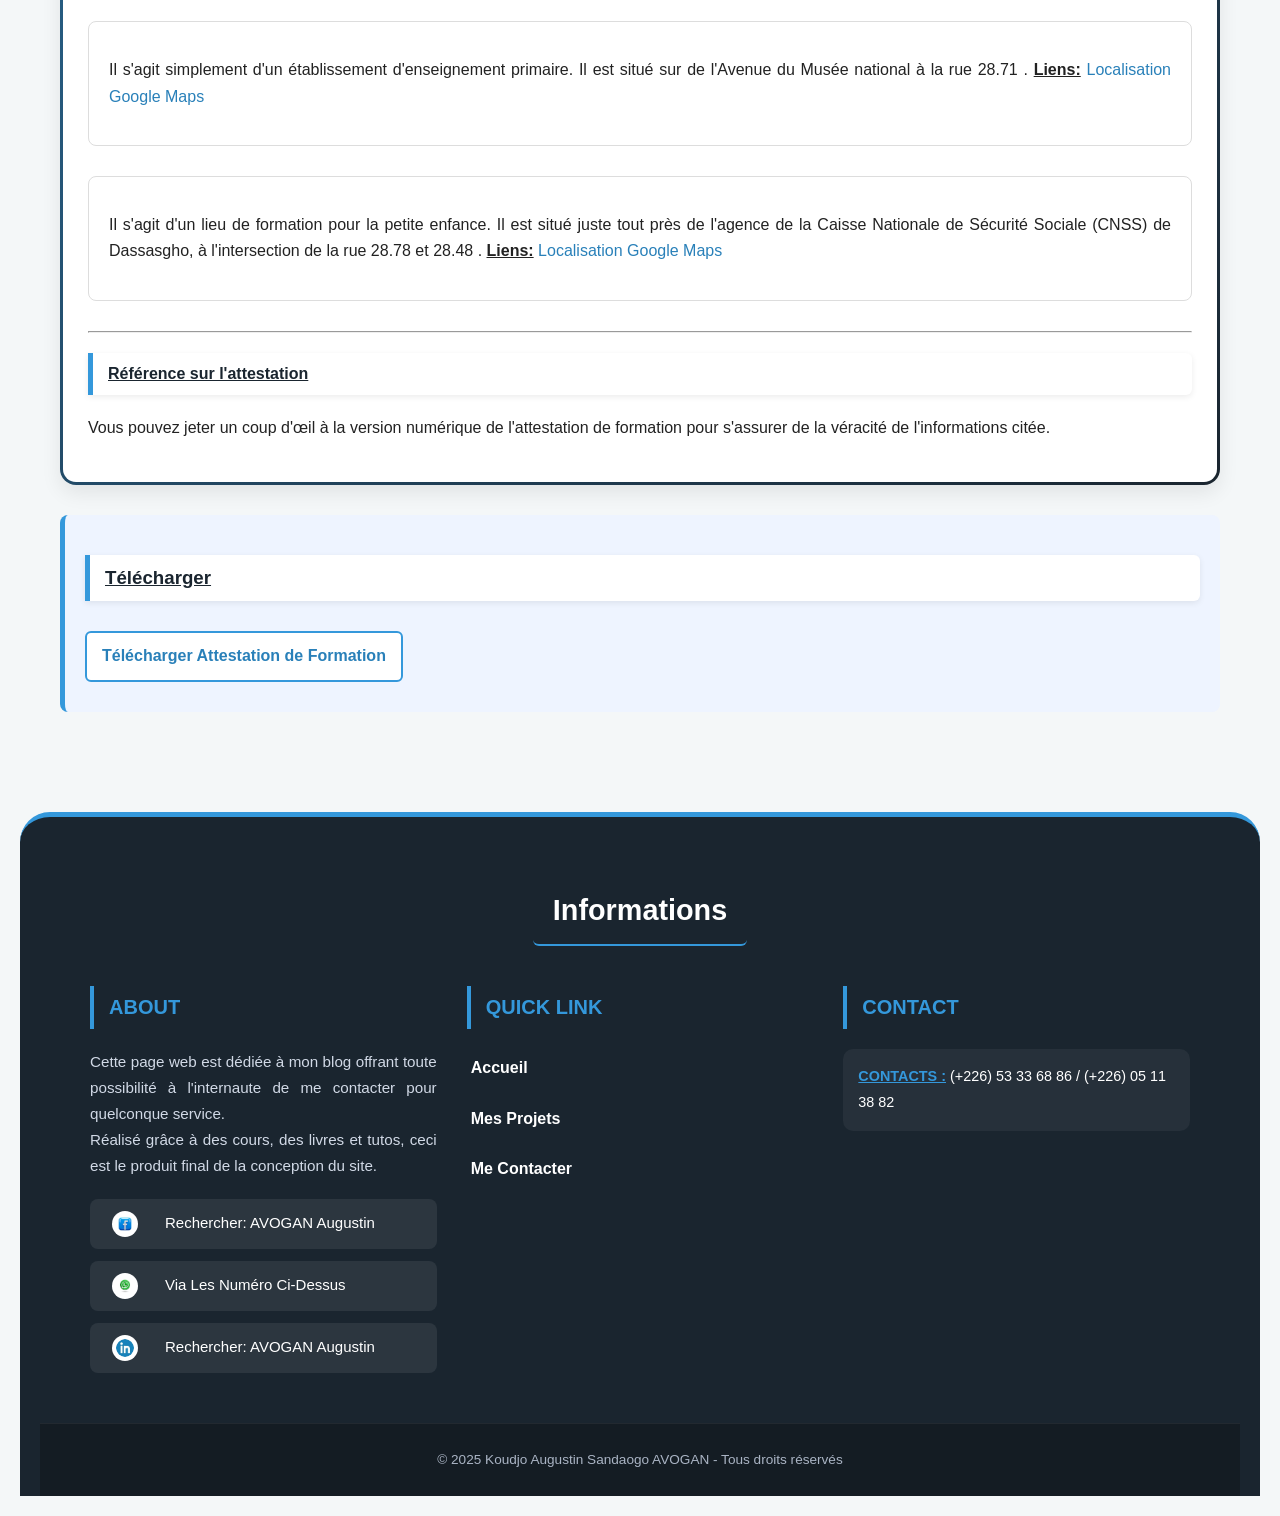
==== commit 78ffbfe7: "new file:   hotel-java.html 	modified:   index.html 	modified:   projets-script.js 	modified:   proj" ====
--- a/index.html
+++ b/index.html
@@ -60,7 +60,13 @@
         </div>
         <img src="images/Met.png" alt="Mon Profil" title="Une Image de AVOGAN Augustin" class="pp"><br>
         <h1 id="pageAccueil"> <b><u>Blog de Koudjo Augustin Sandaogo AVOGAN</u></b>
-        </h1><br>
+        </h1>
+        <p class="tagline">Étudiant en Systèmes d'Informations et Réseaux — Développement & Administration Réseau</p>
+        <div class="quick-actions">
+            <a href="#webEtDesktop">Voir mes projets</a>
+            <a href="Documents/CV_AVOGAN_Augustin.pdf">Télécharger mon CV</a>
+            <a href="#formulaire">Me contacter</a>
+        </div>
     </header>
 
 
@@ -82,8 +88,8 @@
                 <div>
                     <p class="debutArticle">
 
-                        Hello ! Je suis née le <span id="important">29 / 07 / 2005 à Ouagadougou</span> et actuellement étudiant en troisième année de fin de cycle licence.<br> D'origine togolais, je comprends ma langue maternelle mais je fais aussi l'effort
-                        de m'intégrer complètement dans la communauté Burkinabé.
+                        Hello ! Je suis né le <span id="important">29 / 07 / 2005 à Ouagadougou</span> et actuellement étudiant en troisième année de fin de cycle licence, en Systèmes d'Informations et Réseaux.<br> D'origine togolaise, je comprends ma langue maternelle mais je fais aussi l'effort
+                        de m'intégrer complètement dans la communauté Burkinabè.
                         <br><b><u>Situation Matrimoniale :</u></b> Célibataire
                         <br><b><u>Nationalité :</u></b> Burkinabé
 
@@ -257,19 +263,20 @@
         <article class="mesArticles">
             <h3 class="titre_mesArticles"><u>Définition</u></h3>
             <p class="debutArticle">
-                Les languages de programmation sont des outils puissants qui permettent de traduire des idées en actions concrètes sur un ordinateur, un smartphone. Ils jouent un role fondamental dans la création de logiciels, d'applications et sont utiles pour résoudre
-                des problèmes mathématiques et de tous les problèmes nécessitant un système intelligent.
+                Les langages de programmation sont des outils puissants qui permettent de traduire des idées en actions concrètes sur un ordinateur ou un smartphone. Ils jouent un rôle fondamental dans la création de logiciels et d'applications, et sont utiles pour résoudre
+                des problèmes mathématiques et tous les problèmes nécessitant un système intelligent.
 
             </p>
 
             <h4 class="sousTitre_mesArticles"><u>Maitrise Approfondie de Langages</u></h4>
             <p class="texteArticle">
-                J'ai des connaissances solides sur plusieurs langages de programmation, notamment:<br> ➖
-
-                <b>C:</b>connu pour sa performance et sa proximité avec le système<br> ➖
-                <b>Python:</b> apprécié pour sa simplicité et sa syntaxe claire<br> ➖
-                <b>Java:</b> largement utilisé pour les applications robustes et multiplateformes
-                <br>Ces compétences me permettent d'aborder des projets avec pour objectif le développement système.
+                J'ai des connaissances solides sur plusieurs langages de programmation, notamment :<br> ➖
+
+                <b>C :</b> connu pour sa performance et sa proximité avec le système<br> ➖
+                <b>Python :</b> apprécié pour sa simplicité et sa syntaxe claire<br> ➖
+                <b>Java :</b> largement utilisé pour les applications robustes et multiplateformes<br> ➖
+                <b>PHP, JavaScript :</b> utilisés dans mes projets web (Laravel, Bootstrap, HTML/CSS)
+                <br>Ces compétences me permettent d'aborder des projets aussi bien orientés développement web que développement système.
 
             </p>
 
@@ -290,12 +297,12 @@
         <article class="mesArticles">
             <h3 class="titre_mesArticles"><u>Environnements de développement</u></h3>
             <p class="debutArticle">
-                J'utilise comme environnements de développement les outils Adobe tels que <b>Photoshop</b> et <b>Illustrator</b>, un environnement déja pret à l'emploi.
+                J'utilise comme environnements de développement les outils Adobe, notamment <b>Photoshop</b> et <b>Illustrator</b>.
 
             </p>
 
             <h4 class="sousTitre_mesArticles">Portfolio de mes Réalisations</h4>
-            <p class="texteArticle">Vous pouvez voire d'ailleurs quelques images de mes réalisations. N'hésitez pas à me contacter si vous souhaitez bénéficier de mes services.</p>
+            <p class="texteArticle">Vous pouvez découvrir ci-dessous quelques images de mes réalisations. N'hésitez pas à me contacter si vous souhaitez bénéficier de mes services.</p>
 
 
         </article>
@@ -335,8 +342,7 @@
             <p class="debutArticle">J'utilise les logiciels Adobe pour réaliser des montages à la hauteur des attentes de mes clients, à savoir <b>Première Pro et Adobe After Effect</b>.</p>
 
             <h4 class="sousTitre_mesArticles">Expériences</h4>
-            <p class="texteArticle">Je ne dispose pas pour le moment des qualifications nécessaires pour me hisser au rang d'intermédiaire dans le domaine, mais ne serait-ce qu'avec un Niveau de débutant, faites attention ! parce que je pourrai bien vous mettre une raclé. Fort
-                d'une expérienced'à peine moins d'une année j'ai à mon actif la réalisation de deux vidéos. N'hésitez pas non plus à me contacter pour un tel service, je m'améliorerez progressivement à compter du moment où j'écris ceci (11/11/2025 à 17:37).</p>
+            <p class="texteArticle">Je me situe encore à un niveau débutant dans ce domaine, avec environ un an de pratique et deux vidéos réalisées à mon actif. N'hésitez pas à me contacter pour un tel service : je continue à progresser régulièrement.</p>
         </article>
 
         <aside class="infosComplementaires">
@@ -354,7 +360,7 @@
             </figure>
 
             <video src="Documents/ToActivePhotoshopHowAA.iphone.mp4" controls poster="images/tn_active_photo.png" width="600">Il est temps de mettre à jour votre naviguateur ! </video>
-            <br>Il sagit d'une petite vidéo dans laquelle on montre comment activer la version d'évaluation pour photoshop après un message d'erreur.
+            <br>Il s'agit d'une petite vidéo dans laquelle on montre comment activer la version d'évaluation pour photoshop après un message d'erreur.
         </aside>
     </section>
 
@@ -366,22 +372,25 @@
         <article class="mesArticles">
             <h3 class="titre_mesArticles">Dans le cadre de Projets Universitaires</h3>
             <p class="debutArticle">
-                J'ai eu à mettre en place un système de gestion d'un magasin en utilisant le langage de programmation C. C'était au cours dusemestre 4 dans le module structures de données avancées (n'incluant qu'une interface console).<br> En plus de
-                celà, nous avons également mis en place un système de gestion d'une hotel (incluant une interface graphique grace au langage de programmation java -> Vous pourrez télécharger l'exécutable et le tester). Vous pouvez jettez un coup d'oeil
-                à ces réalisations et apportées des critiques qui m'aideront à améliorer mes performances.<br> Ayant une expérience de 2 ans dans le domaine de l'infographie (téléchargez et jettez un coup d'oeil à mon portfolio), vous pourriez vous faire
-                une idée de mon niveau actuel. Je serai par la meme occasion ouverte à tous besoins particuliers !<br> Pour ce qui en est du montage vidéo, je ne m'attarderai pas trop là-dessus, pour la simple raison que je n'ai pas encore d'expériences
-                professionnelles.
-                <br> Je dispose également de compétences nécessaires pour réaliser des installations de base sur un ordinateur. La maintenance des ordinateurs, partie logicielle j'en fais une affaire personnelle.
+                J'ai eu à mettre en place un système de gestion d'un magasin en utilisant le langage de programmation C. C'était au cours du semestre 4, dans le module structures de données avancées (interface console uniquement).<br> En plus de
+                cela, nous avons également mis en place un système de gestion d'un hôtel, avec une interface graphique réalisée en Java (vous pouvez télécharger l'exécutable et le tester). N'hésitez pas à jeter un coup d'œil
+                à ces réalisations et à m'apporter des critiques qui m'aideront à progresser.<br> Fort d'une expérience de 2 ans en infographie (téléchargez mon portfolio pour en avoir un aperçu), je reste ouvert
+                à tous besoins particuliers dans ce domaine.<br> Concernant le montage vidéo, je ne m'y attarde pas davantage ici car je n'ai pas encore d'expérience
+                professionnelle dans ce domaine.
+                <br> Je dispose également des compétences nécessaires pour réaliser des installations de base sur un ordinateur ; la maintenance logicielle des postes est un service que je propose régulièrement.
             </p>
 
         </article>
 
         <article class="mesArticles">
             <h3 id="projets" class="titre_mesArticles">Mes Projets Majeurs</h3>
-             (Click to visit)
+            <p>(Cliquez pour visiter)</p>
             <ul class="liste-projets">
+                <li><a href="unibukina-hub.html">🗂️ UniBurkina Hub — GED par OCR <span class="projet-tag">Mémoire</span></a></li>
+                <li><a href="stage-dsi.html">🏛️ Stage DSI — Université Thomas SANKARA <span class="projet-tag">Stage</span></a></li>
                 <li><a href="rdv-medicaux.html">🏥 Gestion de rendez-vous médicaux</a></li>
                 <li><a href="gestion-ecole.html">🎓 Gestion d'école (Django)</a></li>
+                <li><a href="hotel-java.html">🏨 Gestion d'hôtel (Java)</a></li>
                 <li><a href="app-uts.html">📱 App Mobile UTS (Flutter)</a></li>
                 <li><a href="chat-reseau.html">💬 Chat Client-Serveur (Réseau)</a></li>
             </ul>
@@ -505,8 +514,8 @@
 
                     <p class="debutArticle">
 
-                        Il sagit d'une entreprise, partenaire en solutions innovantes. Spécialisé dans l'offre de solutions complètes en informatique, géomatique et analyse de données, leur mission est d'accompagner tout particulier, associations, entreprise dans l'optimisation
-                        de le leurs outils technologiques, la gestion de leurs données et la mise en valeur de leurs Projets à travers des services professionnels et sur mesure.
+                        Il s'agit d'une entreprise, partenaire en solutions innovantes. Spécialisé dans l'offre de solutions complètes en informatique, géomatique et analyse de données, leur mission est d'accompagner tout particulier, associations, entreprise dans l'optimisation
+                        de leurs outils technologiques, la gestion de leurs données et la mise en valeur de leurs Projets à travers des services professionnels et sur mesure.
 
                     </p>
                 </div>
@@ -530,7 +539,7 @@
 
                     <p class="debutArticle">
 
-                        Il sagit d'un établissement d'enseignement général, du primaire, secondaire jusqu'au lycée. Il est situé au secteur 28 de la ville de Ouagadougou, la capitale du BURKINA FASO.
+                        Il s'agit d'un établissement d'enseignement général, du primaire, secondaire jusqu'au lycée. Il est situé au secteur 28 de la ville de Ouagadougou, la capitale du BURKINA FASO.
 
                     </p>
 
@@ -555,7 +564,7 @@
 
                     <p class="debutArticle">
 
-                        Il sagit d'un établissement d'enseignement général, allant de la crèche maternelle au lycée.
+                        Il s'agit d'un établissement d'enseignement général, allant de la crèche maternelle au lycée.
 
                     </p>
 
@@ -580,7 +589,7 @@
 
                     <p class="debutArticle">
 
-                        Il sagit simplement d'un établissement d'enseignement primaire. Il est situé sur de l'Avenue du Musée national à la rue 28.71 .
+                        Il s'agit simplement d'un établissement d'enseignement primaire. Il est situé sur de l'Avenue du Musée national à la rue 28.71 .
 
                         <b> <u>Liens:</u> </b> <a href="https://maps.app.goo.gl/NPZo9jZjkovYVRYM9?g_st=aw" title="Lien de la localisation de l'établissement ">Localisation Google Maps</a>
                     </p>
@@ -594,7 +603,7 @@
 
                     <p class="debutArticle">
 
-                        Il sagit d'un lieu de formation pour la petite enfance. Il est situé juste tout près de l'agence de la Caisse Nationale de Sécurité Sociale (CNSS) de Dassasgho, à l'intersection de la rue 28.78 et 28.48 .
+                        Il s'agit d'un lieu de formation pour la petite enfance. Il est situé juste tout près de l'agence de la Caisse Nationale de Sécurité Sociale (CNSS) de Dassasgho, à l'intersection de la rue 28.78 et 28.48 .
 
                         <b> <u>Liens:</u> </b> <a href="https://maps.app.goo.gl/oHn67sfazebJpfZAA?g_st=aw" title="Lien de la localisation de l'établissement ">Localisation Google Maps</a>
                     </p>
@@ -608,7 +617,7 @@
             <h4 class="sousTitre_mesArticles"><u>Référence sur l'attestation</u> </h4>
 
             <p class="texteArticle">
-                Vous pouvez jetez un coup d'oeil à la version numérique de l'attestation de formation pour s'assurer de la véracité de l'informations citée.
+                Vous pouvez jeter un coup d'œil à la version numérique de l'attestation de formation pour s'assurer de la véracité de l'informations citée.
 
             </p>
 
@@ -622,12 +631,9 @@
 
     </section>
 
-</body>
-
-
-<!-- Mon Pied de Page -->
-
-<footer>
+    <!-- Mon Pied de Page -->
+
+    <footer>
 
     <h2>Informations</h2>
 
@@ -638,7 +644,7 @@
 
     <p>
         Cette page web est dédiée à mon blog offrant toute possibilité à l'internaute de me contacter pour quelconque service.
-        <br> Réalisé grace à des cours, des livres et tutos, ceci est le produit final de la conception du site.
+        <br> Réalisé grâce à des cours, des livres et tutos, ceci est le produit final de la conception du site.
 
     </p>
 
@@ -657,11 +663,14 @@
     </div>
     </div>
     <div class="footer_width link">
-        <h3>Quick Link</h2>
+        <h3>Quick Link</h3>
 
             <ul>
                 <li>
                     <a href="#pageAccueil"><b>Accueil</b></a>
+                </li>
+                <li>
+                    <a href="#projets"><b>Mes projets</b></a>
                 </li>
                 <li>
                     <a href="#formulaire"><b>Me contacter</b></a>
@@ -669,7 +678,7 @@
             </ul>
     </div>
     <div class="footer_width contact">
-        <h3>Contact</h2>
+        <h3>Contact</h3>
             <ul>
                 <li>
                     <span>
@@ -686,6 +695,7 @@
         </p>
     </div>
 
-</footer>
-
+    </footer>
+
+</body>
 </html>
--- a/style.css
+++ b/style.css
@@ -1,24 +1,79 @@
+/* =========================
+   RESET & BASE
+========================= */
+
+* {
+    margin: 0;
+    padding: 0;
+    box-sizing: border-box;
+}
+
+html {
+    scroll-behavior: smooth;
+}
+
 body {
     overflow-x: hidden;
-    /* Empêche le défilement horizontal */
-    width: 99%;
-    font-family: Impact, Arial, Verdana, sans-serif;
-    margin: 10px 10px 10px 5px;
+    font-family: 'Segoe UI', Tahoma, Geneva, Verdana, sans-serif;
     background: #f4f7f8;
-    padding: 20px 20px;
-    color: #050505;
-}
+    color: #222;
+    padding: 20px;
+    line-height: 1.65;
+}
+
+/* =========================
+   COULEURS GLOBALES
+   (alignées avec projets-style.css pour une identité cohérente)
+========================= */
+
+:root {
+    --primary: #2c3e50;
+    --secondary: #1a252f;
+    --accent: #3498db;
+    --accent-dark: #2980b9;
+    --light: #ffffff;
+    --gray: #f0f2f5;
+    --text-light: #d1d9e6;
+}
+
+/* =========================
+   LIENS
+========================= */
+
+a {
+    color: var(--accent-dark);
+    text-decoration: none;
+    transition: color 0.25s ease;
+}
+
+a:hover {
+    color: var(--accent);
+    text-decoration: underline;
+}
+
+/* =========================
+   MENU LATÉRAL (burger)
+========================= */
 
 .slide {
     height: 100%;
     width: 250px;
     position: fixed;
-    background-color: #fff;
-    transition: 0.5s ease;
-    transform: translatex(-380px);
-    background: #f4f7f8;
-    border-radius: 17px;
-    box-shadow: 8px 8px 15px #d1d9e6, -8px -8px 15px #ffffff;
+    top: 0;
+    left: 0;
+    background: #fff;
+    transition: transform 0.4s cubic-bezier(0.22, 1, 0.36, 1);
+    transform: translateX(-380px);
+    border-radius: 0 17px 17px 0;
+    box-shadow: 8px 0 25px rgba(0, 0, 0, 0.15);
+    z-index: 100;
+    overflow-y: auto;
+}
+
+.slide h1 {
+    color: var(--primary);
+    padding: 25px 20px 10px;
+    font-size: 1.3em;
 }
 
 ul li {
@@ -26,52 +81,59 @@
 }
 
 ul li a {
-    color: #011a41;
+    color: var(--primary);
     font-weight: 500;
-    padding: 15px 5px;
-    margin-left: 25px;
+    padding: 15px 20px;
+    margin: 0;
     display: block;
     text-transform: capitalize;
     text-decoration: none;
-    transition: 0.2s ease;
+    transition: 0.25s ease;
+    border-left: 4px solid transparent;
 }
 
 ul li:hover a {
     color: #fff;
-    background-color: #8000ff;
+    background-color: var(--accent);
+    border-left: 4px solid var(--accent-dark);
+    padding-left: 26px;
 }
 
 ul li a img {
-    width: 15px;
+    width: 18px;
     margin-right: 15px;
-    text-align: center;
+    vertical-align: middle;
 }
 
 input[type="checkbox"] {
     display: inline-block;
     visibility: hidden;
     position: fixed;
-    /*-webkit-appearance: none;*/
 }
 
 .toggle {
     position: fixed;
-    height: 30px;
-    width: 30px;
-    top: 20px;
+    height: 34px;
+    width: 34px;
+    top: 18px;
     left: 15px;
-    z-index: 1;
+    z-index: 110;
     cursor: pointer;
-    border-radius: 2px;
+    border-radius: 8px;
     background-color: #fff;
-    box-shadow: 0 0 10px rgba(0, 0, 0, 0.3);
+    box-shadow: 0 2px 12px rgba(0, 0, 0, 0.25);
+    transition: transform 0.3s ease;
+}
+
+.toggle:hover {
+    transform: scale(1.08);
 }
 
 .toggle .common {
     position: absolute;
     height: 2px;
     width: 20px;
-    background-color: #8000ff;
+    background-color: var(--accent);
     border-radius: 50px;
     transition: 0.3s ease;
 }
@@ -79,96 +141,57 @@
 .toggle .top_line {
     top: 30%;
     left: 20%;
-    transform: translatex(-50%, -50%);
 }
 
 .toggle .middle_line {
     top: 50%;
     left: 20%;
-    transform: translatex(-50%, -50%);
 }
 
 .toggle .bottom_line {
     top: 70%;
     left: 20%;
-    transform: translatex(-50%, -50%);
-}
-
-input:checked~.toggle .top_line {
+}
+
+input:checked ~ .toggle .top_line {
     left: 2px;
-    top: 14px;
+    top: 16px;
     width: 25px;
     transform: rotate(45deg);
 }
 
-input:checked~.toggle .bottom_line {
+input:checked ~ .toggle .bottom_line {
     left: 2px;
-    top: 14px;
+    top: 16px;
     width: 25px;
     transform: rotate(-45deg);
 }
 
-input:checked~.toggle .middle_line {
+input:checked ~ .toggle .middle_line {
     opacity: 0;
-    transform: translatex(20px);
-}
-
-input:checked~.slide {
-    transform: translatex(0);
-    box-shadow: 0 0 15px rgba(0, 0, 0, 0.5);
-}
-
-
-/* =========================
-   RESET & BASE
-========================= */
-
-* {
-    margin: 0;
-    padding: 0;
-    box-sizing: border-box;
-}
-
-html {
-    scroll-behavior: smooth;
-}
-
-body {
-    overflow-x: hidden;
-    font-family: Arial, Verdana, sans-serif;
-    background: #f4f7f8;
-    color: #222;
-    padding: 20px;
-}
-
-
-/* =========================
-   COULEURS GLOBALES
-========================= */
-
-:root {
-    --primary: #8000ff;
-    --secondary: #011a41;
-    --light: #ffffff;
-    --gray: #f0f2f5;
-    --accent: #ff9800;
-}
-
-
-/* =========================
-   LIENS
-========================= */
-
-a {
-    color: var(--primary);
-    text-decoration: none;
-}
-
-a:hover {
-    color: var(--secondary);
-    text-decoration: underline;
-}
-
+    transform: translateX(20px);
+}
+
+input:checked ~ .slide {
+    transform: translateX(0);
+    box-shadow: 0 0 25px rgba(0, 0, 0, 0.4);
+}
+
+/* Voile sombre derrière le menu ouvert */
+input:checked ~ .overlay {
+    opacity: 1;
+    pointer-events: auto;
+}
+
+.overlay {
+    position: fixed;
+    inset: 0;
+    background: rgba(0, 0, 0, 0.35);
+    opacity: 0;
+    pointer-events: none;
+    transition: opacity 0.3s ease;
+    z-index: 90;
+}
 
 /* =========================
    HEADER
@@ -176,16 +199,26 @@
 
 header {
     text-align: center;
-    padding: 40px 20px;
-    background: linear-gradient(135deg, var(--secondary), var(--primary));
-    color: white;
-    border-radius: 10px;
+    padding: 55px 20px 45px;
+    background: linear-gradient(135deg, var(--secondary), var(--primary) 55%, var(--accent-dark));
+    background-size: 200% 200%;
+    animation: gradientShift 12s ease infinite;
+    color: white;
+    border-radius: 18px;
+    box-shadow: 0 10px 30px rgba(0, 0, 0, 0.15);
+}
+
+@keyframes gradientShift {
+    0% { background-position: 0% 50%; }
+    50% { background-position: 100% 50%; }
+    100% { background-position: 0% 50%; }
 }
 
 header h1 {
-    font-size: 2.5em;
+    font-size: 2.3em;
     margin-top: 20px;
-    font-family: Impact, sans-serif;
+    font-family: 'Segoe UI', Verdana, sans-serif;
+    letter-spacing: 0.5px;
 }
 
 .pp {
@@ -195,8 +228,47 @@
     border: 4px solid white;
     object-fit: cover;
     margin-top: 20px;
-}
-
+    box-shadow: 0 6px 20px rgba(0, 0, 0, 0.3);
+    transition: transform 0.4s ease;
+}
+
+.pp:hover {
+    transform: scale(1.05) rotate(2deg);
+}
+
+.tagline {
+    color: var(--text-light);
+    font-size: 1.05em;
+    margin-top: 8px;
+    font-weight: 400;
+}
+
+.quick-actions {
+    display: flex;
+    flex-wrap: wrap;
+    justify-content: center;
+    gap: 14px;
+    margin-top: 28px;
+}
+
+.quick-actions a {
+    color: white;
+    background: rgba(255, 255, 255, 0.12);
+    border: 1px solid rgba(255, 255, 255, 0.4);
+    padding: 10px 22px;
+    border-radius: 50px;
+    font-weight: 600;
+    font-size: 0.9em;
+    transition: 0.3s ease;
+    text-decoration: none;
+}
+
+.quick-actions a:hover {
+    background: white;
+    color: var(--primary);
+    transform: translateY(-3px);
+    box-shadow: 0 8px 18px rgba(0, 0, 0, 0.25);
+}
 
 /* =========================
    TITRES
@@ -212,8 +284,7 @@
     padding: 10px 15px;
     margin: 40px 0 20px;
     border-radius: 6px;
-    box-shadow: 0 3px 8px rgba(0, 0, 0, 0.2);
-    font-family: Verdana;
+    box-shadow: 0 3px 8px rgba(0, 0, 0, 0.15);
 }
 
 h3,
@@ -222,13 +293,13 @@
     background: white;
     padding: 8px 15px;
     margin: 20px 0;
-    border-left: 5px solid var(--primary);
-    box-shadow: 0 2px 6px rgba(0, 0, 0, 0.1);
-}
-
-
-/* =========================
-   SECTIONS
+    border-left: 5px solid var(--accent);
+    box-shadow: 0 2px 6px rgba(0, 0, 0, 0.08);
+    border-radius: 0 6px 6px 0;
+}
+
+/* =========================
+   SECTIONS & ANIMATION D'APPARITION
 ========================= */
 
 .mesSections {
@@ -238,6 +309,16 @@
     background: transparent;
 }
 
+.reveal {
+    opacity: 0;
+    transform: translateY(28px);
+    transition: opacity 0.7s ease, transform 0.7s ease;
+}
+
+.reveal.visible {
+    opacity: 1;
+    transform: translateY(0);
+}
 
 /* =========================
    ARTICLES (CARDS)
@@ -250,7 +331,13 @@
     box-shadow: 0 8px 20px rgba(0, 0, 0, 0.08);
     border-radius: 16px;
     border: 3px solid transparent;
-    background: linear-gradient(#fff, #fff) padding-box, linear-gradient(135deg, #8000ff, #ff9800) border-box;
+    background: linear-gradient(#fff, #fff) padding-box, linear-gradient(135deg, var(--accent), var(--secondary)) border-box;
+    transition: transform 0.35s ease, box-shadow 0.35s ease;
+}
+
+.mesArticles:hover {
+    transform: translateY(-4px);
+    box-shadow: 0 14px 30px rgba(0, 0, 0, 0.12);
 }
 
 .debutArticle,
@@ -259,19 +346,22 @@
     text-align: justify;
 }
 
-
 /* =========================
    ASIDE
 ========================= */
 
 .infosComplementaires {
-    background: #eef0ff;
+    background: #eef4ff;
     padding: 20px;
-    border-left: 5px solid var(--primary);
+    border-left: 5px solid var(--accent);
     border-radius: 8px;
     margin-top: 20px;
-}
-
+    transition: box-shadow 0.3s ease;
+}
+
+.infosComplementaires:hover {
+    box-shadow: 0 8px 20px rgba(52, 152, 219, 0.15);
+}
 
 /* =========================
    IMAGES
@@ -282,13 +372,13 @@
     max-width: 180px;
     margin: 10px;
     border-radius: 8px;
-    transition: transform 0.3s;
+    transition: transform 0.3s ease, box-shadow 0.3s ease;
 }
 
 .articleImage:hover {
-    transform: scale(1.05);
-}
-
+    transform: scale(1.06);
+    box-shadow: 0 8px 18px rgba(0, 0, 0, 0.2);
+}
 
 /* =========================
    TABLEAUX
@@ -317,17 +407,24 @@
     color: white;
 }
 
+tbody tr {
+    transition: background 0.2s ease;
+}
+
 tbody tr:nth-child(even) {
     background: var(--gray);
 }
 
+tbody tr:hover {
+    background: #e3f0fc;
+}
 
 /* =========================
    FIELDSET / FORMULAIRES
 ========================= */
 
 fieldset {
-    border: 1px solid #ccc;
+    border: 1px solid #ddd;
     border-radius: 8px;
     padding: 20px;
     margin: 30px 0;
@@ -338,6 +435,7 @@
     font-size: 1.2em;
     font-weight: bold;
     color: var(--secondary);
+    padding: 0 8px;
 }
 
 input[type="text"],
@@ -350,6 +448,16 @@
     border-radius: 5px;
     border: 1px solid #ccc;
     margin: 10px 0;
+    transition: border-color 0.25s ease, box-shadow 0.25s ease;
+}
+
+input[type="text"]:focus,
+input[type="number"]:focus,
+input[type="email"]:focus,
+input[type="tel"]:focus {
+    outline: none;
+    border-color: var(--accent);
+    box-shadow: 0 0 0 3px rgba(52, 152, 219, 0.2);
 }
 
 input[type="radio"] {
@@ -359,18 +467,20 @@
 input[type="submit"] {
     width: 100%;
     padding: 15px;
-    background: var(--primary);
+    background: var(--accent);
     color: white;
     font-size: 18px;
+    font-weight: 600;
     border: none;
     border-radius: 6px;
     cursor: pointer;
+    transition: background 0.25s ease, transform 0.2s ease;
 }
 
 input[type="submit"]:hover {
-    background: var(--secondary);
-}
-
+    background: var(--accent-dark);
+    transform: translateY(-2px);
+}
 
 /* =========================
    BOUTONS TELECHARGEMENT
@@ -384,18 +494,65 @@
     padding: 10px 15px;
     margin: 10px 0;
     background: white;
-    border: 2px solid var(--primary);
+    border: 2px solid var(--accent);
     border-radius: 6px;
+    font-weight: 600;
+    transition: 0.25s ease;
 }
 
 #portfolio:hover,
 #c:hover,
 #java:hover,
 #attest:hover {
-    background: var(--primary);
-    color: white;
-}
-
+    background: var(--accent);
+    color: white;
+    transform: translateY(-2px);
+    text-decoration: none;
+}
+
+/* =========================
+   LISTE DES PROJETS
+========================= */
+
+.liste-projets {
+    list-style: none;
+    display: grid;
+    grid-template-columns: repeat(auto-fit, minmax(240px, 1fr));
+    gap: 14px;
+    margin-top: 16px;
+}
+
+.liste-projets li a {
+    display: block;
+    background: white;
+    padding: 16px 18px;
+    border-radius: 10px;
+    box-shadow: 0 4px 12px rgba(0, 0, 0, 0.08);
+    border-left: 4px solid var(--accent);
+    font-weight: 600;
+    color: var(--secondary);
+    transition: transform 0.25s ease, box-shadow 0.25s ease, background 0.25s ease;
+}
+
+.liste-projets li a:hover {
+    transform: translateY(-3px);
+    box-shadow: 0 10px 22px rgba(0, 0, 0, 0.15);
+    background: #eef7ff;
+    text-decoration: none;
+}
+
+.projet-tag {
+    display: inline-block;
+    font-size: 0.72em;
+    font-weight: 700;
+    text-transform: uppercase;
+    letter-spacing: 0.4px;
+    background: var(--accent);
+    color: white;
+    padding: 2px 8px;
+    border-radius: 20px;
+    margin-left: 6px;
+}
 
 /* =========================
    FOOTER
@@ -405,33 +562,68 @@
     background: var(--secondary);
     color: white;
     margin-top: 80px;
-    padding: 40px 20px;
+    padding: 60px 20px 0;
+    border-top: 5px solid var(--accent);
+    border-radius: 30px 30px 0 0;
+}
+
+footer > h2 {
+    text-align: center;
+    background: transparent;
+    color: white;
+    box-shadow: none;
+    margin: 0 auto 40px;
+    font-size: 1.8rem;
+    border-bottom: 2px solid var(--accent);
+    display: block;
+    width: fit-content;
+    padding: 10px 20px;
 }
 
 .footer_info {
-    max-width: 1200px;
+    max-width: 1100px;
     margin: auto;
     display: flex;
+    flex-wrap: wrap;
     gap: 30px;
 }
 
 .footer_width {
     flex: 1;
-}
-
+    min-width: 260px;
+}
+
+.footer_width h3 {
+    background: transparent;
+    color: var(--accent);
+    border-left: 4px solid var(--accent);
+    padding: 5px 15px;
+    margin: 0 0 20px;
+    box-shadow: none;
+    font-size: 1.25rem;
+    text-transform: uppercase;
+    border-radius: 0;
+}
+
+.footer_width p {
+    line-height: 1.7;
+    color: var(--text-light);
+    text-align: justify;
+    font-size: 0.95rem;
+}
 
 /* =========================
    SOCIAL MEDIA - FOOTER
 ========================= */
 
 .social-media {
-    margin-top: 30px;
+    margin-top: 20px;
 }
 
 .social-media ul {
     display: flex;
     flex-direction: column;
-    gap: 15px;
+    gap: 12px;
     padding-left: 0;
 }
 
@@ -447,115 +639,103 @@
     background: rgba(255, 255, 255, 0.08);
     border-radius: 8px;
     color: #ffffff;
-    font-size: 16px;
+    font-size: 15px;
     font-weight: 500;
     transition: all 0.3s ease;
 }
 
-
-/* Icônes */
-
 .social-media ul li a img {
-    width: 28px;
-    height: 28px;
+    width: 26px;
+    height: 26px;
     border-radius: 50%;
     background: white;
     padding: 4px;
 }
 
-
-/* Hover élégant */
-
 .social-media ul li a:hover {
-    background: var(--primary);
-    transform: translateX(5px);
+    transform: translateX(6px);
     box-shadow: 0 5px 15px rgba(0, 0, 0, 0.3);
     text-decoration: none;
 }
 
-.copy-right {
-    margin-top: 30px;
-    text-align: center;
-    background: black;
-    padding: 15px;
-}
-
-
-/* ===== CORRECTION VISIBILITÉ QUICK LINK FOOTER ===== */
+.social-media ul li:nth-child(1) a:hover { background: #1877f2; }
+.social-media ul li:nth-child(2) a:hover { background: #25d366; }
+.social-media ul li:nth-child(3) a:hover { background: #0a66c2; }
+
+/* =========================
+   QUICK LINK FOOTER
+========================= */
+
+.footer_width.link ul {
+    list-style: none;
+    padding: 0;
+}
+
+.footer_width.link ul li {
+    margin-bottom: 12px;
+}
 
 .footer_width.link ul li a {
     color: #ffffff;
-    /* texte blanc */
-    font-style: normal;
     font-weight: 600;
+    padding: 6px 0;
+    display: inline-block;
+    transition: 0.25s ease;
 }
 
 .footer_width.link ul li a:hover {
     color: var(--accent);
-    /* orange au survol */
+    transform: translateX(6px);
     text-decoration: underline;
 }
 
-.footer_width.link ul li a {
-    padding: 6px 0;
-    display: inline-block;
-}
-
-
-/* =========================
-   RESPONSIVE
-========================= */
-
-@media screen and (max-width: 992px) {
-    .footer_info {
-        flex-direction: column;
-    }
-    input[type="text"],
-    input[type="number"],
-    input[type="email"],
-    input[type="tel"] {
-        width: 100%;
-    }
-}
-
-@media screen and (max-width: 768px) {
-    header h1 {
-        font-size: 1.8em;
-    }
-    .pp {
-        width: 130px;
-        height: 130px;
-    }
-    .social-media ul {
-        align-items: stretch;
-    }
-    .social-media ul li a {
-        font-size: 15px;
-        padding: 10px 15px;
-    }
-}
-
-.social-media ul li:nth-child(1) a:hover {
-    background: #1877f2;
-    /* Facebook */
-}
-
-.social-media ul li:nth-child(2) a:hover {
-    background: #25d366;
-    /* WhatsApp */
-}
-
-.social-media ul li:nth-child(3) a:hover {
-    background: #0a66c2;
-    /* LinkedIn */
-}
+/* =========================
+   CONTACT FOOTER
+========================= */
+
+.footer_width.contact ul {
+    list-style: none;
+    padding: 0;
+}
+
+.footer_width.contact b {
+    color: var(--accent);
+}
+
+.footer_width.contact span {
+    display: block;
+    background: rgba(255, 255, 255, 0.05);
+    padding: 15px;
+    border-radius: 10px;
+    font-size: 0.9rem;
+    line-height: 1.8;
+}
+
+.copy-right {
+    margin-top: 50px;
+    padding: 25px;
+    text-align: center;
+    background: rgba(0, 0, 0, 0.25);
+    border-top: 1px solid rgba(255, 255, 255, 0.06);
+}
+
+.copy-right p {
+    margin: 0;
+    font-size: 0.85rem;
+    color: #aab4c4;
+}
+
+/* =========================
+   VIDEO
+========================= */
 
 video {
     aspect-ratio: 16 / 9;
     width: 100%;
     max-width: 800px;
-}
-
+    border-radius: 10px;
+    box-shadow: 0 8px 20px rgba(0, 0, 0, 0.15);
+}
 
 /* =========================
    TABLE RESPONSIVE - MOBILE SAFE
@@ -569,6 +749,92 @@
     -webkit-overflow-scrolling: touch;
 }
 
+.tt::after {
+    content: "← glissez →";
+    display: block;
+    text-align: right;
+    font-size: 12px;
+    color: #888;
+    padding: 5px 0;
+}
+
+/* =========================
+   BOUTON RETOUR EN HAUT
+========================= */
+
+#backToTop {
+    position: fixed;
+    bottom: 24px;
+    right: 24px;
+    width: 46px;
+    height: 46px;
+    border-radius: 50%;
+    background: var(--accent);
+    color: white;
+    display: flex;
+    align-items: center;
+    justify-content: center;
+    font-size: 20px;
+    box-shadow: 0 6px 18px rgba(0, 0, 0, 0.25);
+    opacity: 0;
+    pointer-events: none;
+    transform: translateY(10px);
+    transition: 0.3s ease;
+    z-index: 80;
+    text-decoration: none;
+}
+
+#backToTop.visible {
+    opacity: 1;
+    pointer-events: auto;
+    transform: translateY(0);
+}
+
+#backToTop:hover {
+    background: var(--accent-dark);
+    text-decoration: none;
+}
+
+/* =========================
+   RESPONSIVE
+========================= */
+
+@media screen and (max-width: 992px) {
+    .footer_info {
+        flex-direction: column;
+    }
+    input[type="text"],
+    input[type="number"],
+    input[type="email"],
+    input[type="tel"] {
+        width: 100%;
+    }
+}
+
+@media screen and (max-width: 768px) {
+    body {
+        padding: 12px;
+    }
+    header h1 {
+        font-size: 1.6em;
+    }
+    .pp {
+        width: 130px;
+        height: 130px;
+    }
+    .quick-actions a {
+        padding: 9px 16px;
+        font-size: 0.85em;
+    }
+    .social-media ul li a {
+        font-size: 14px;
+        padding: 10px 14px;
+    }
+    .liste-projets {
+        grid-template-columns: 1fr;
+    }
+}
+
 @media screen and (max-width: 600px) {
     .tt th,
     .tt td {
@@ -578,11 +844,9 @@
     }
 }
 
-.tt::after {
-    content: "← glissez →";
-    display: block;
-    text-align: right;
-    font-size: 12px;
-    color: #666;
-    padding: 5px 0;
-}+@media (prefers-reduced-motion: reduce) {
+    * {
+        animation-duration: 0.001ms !important;
+        transition-duration: 0.001ms !important;
+    }
+}
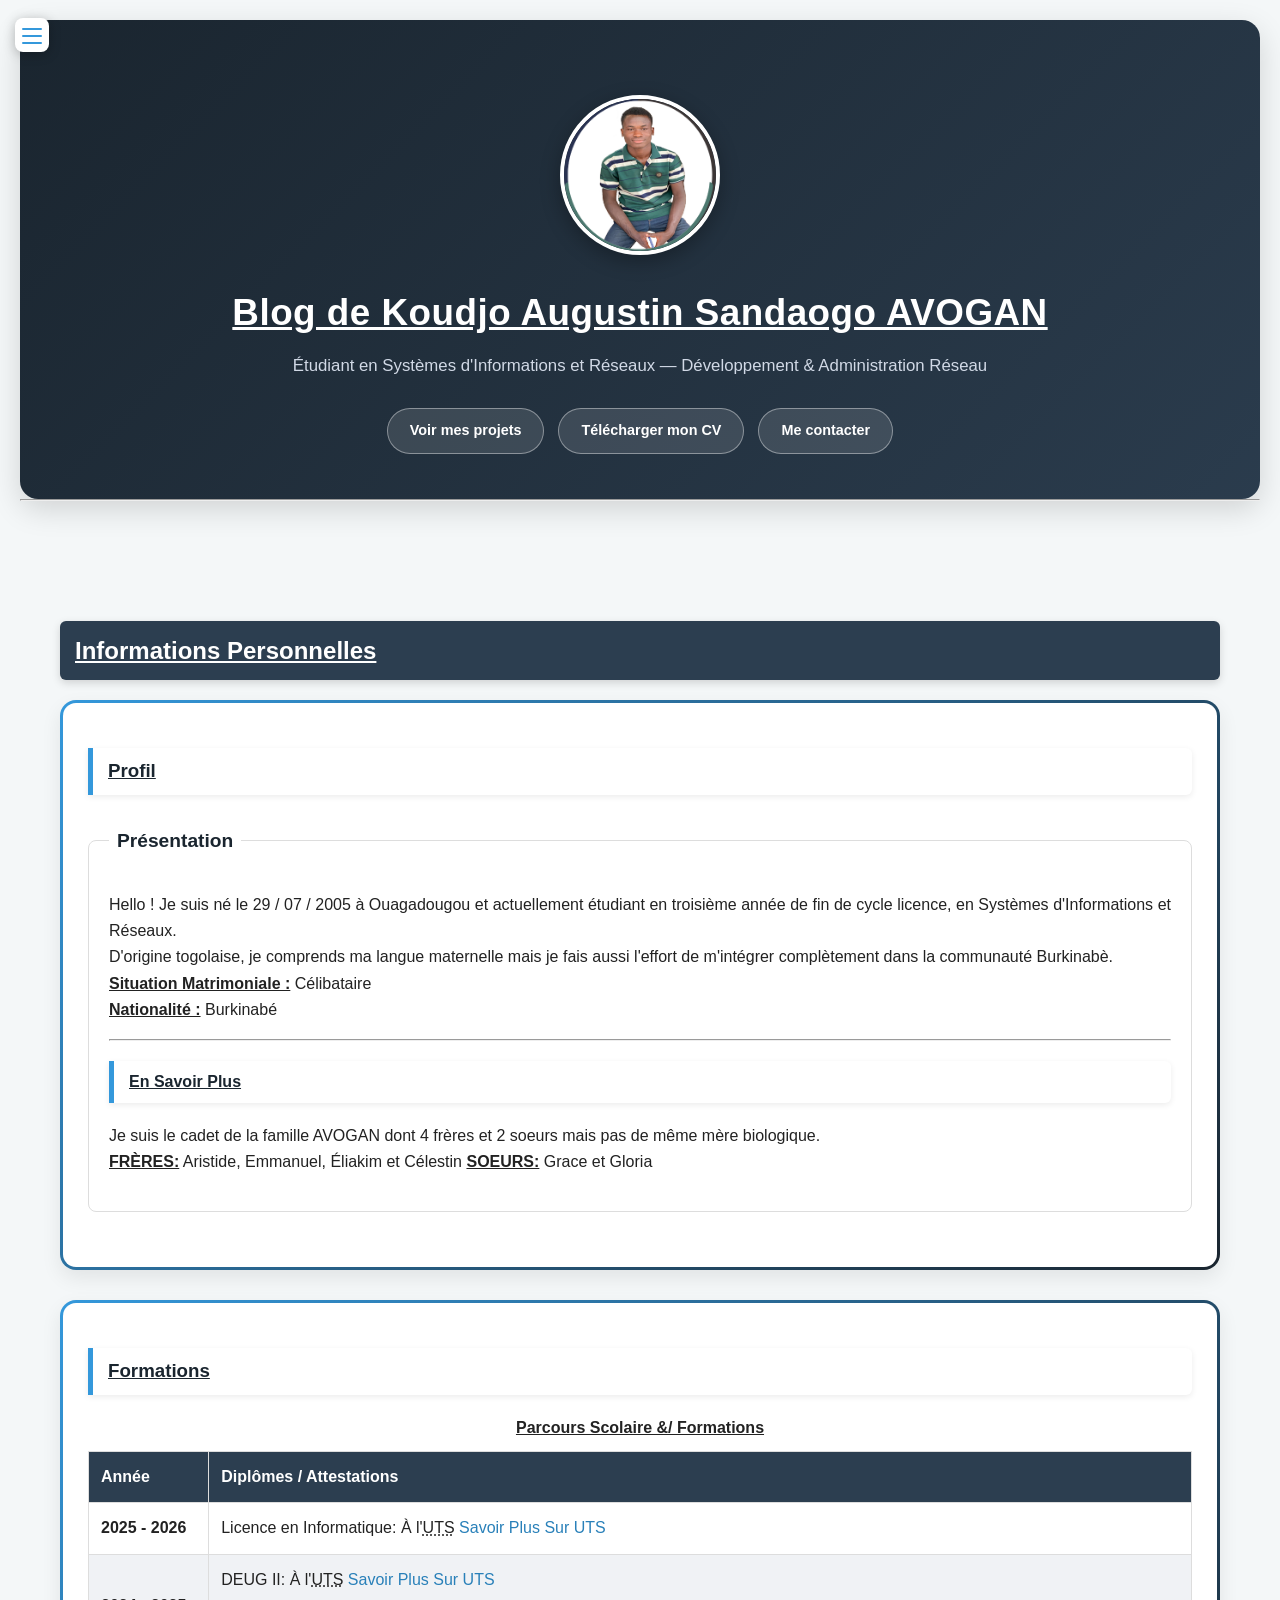
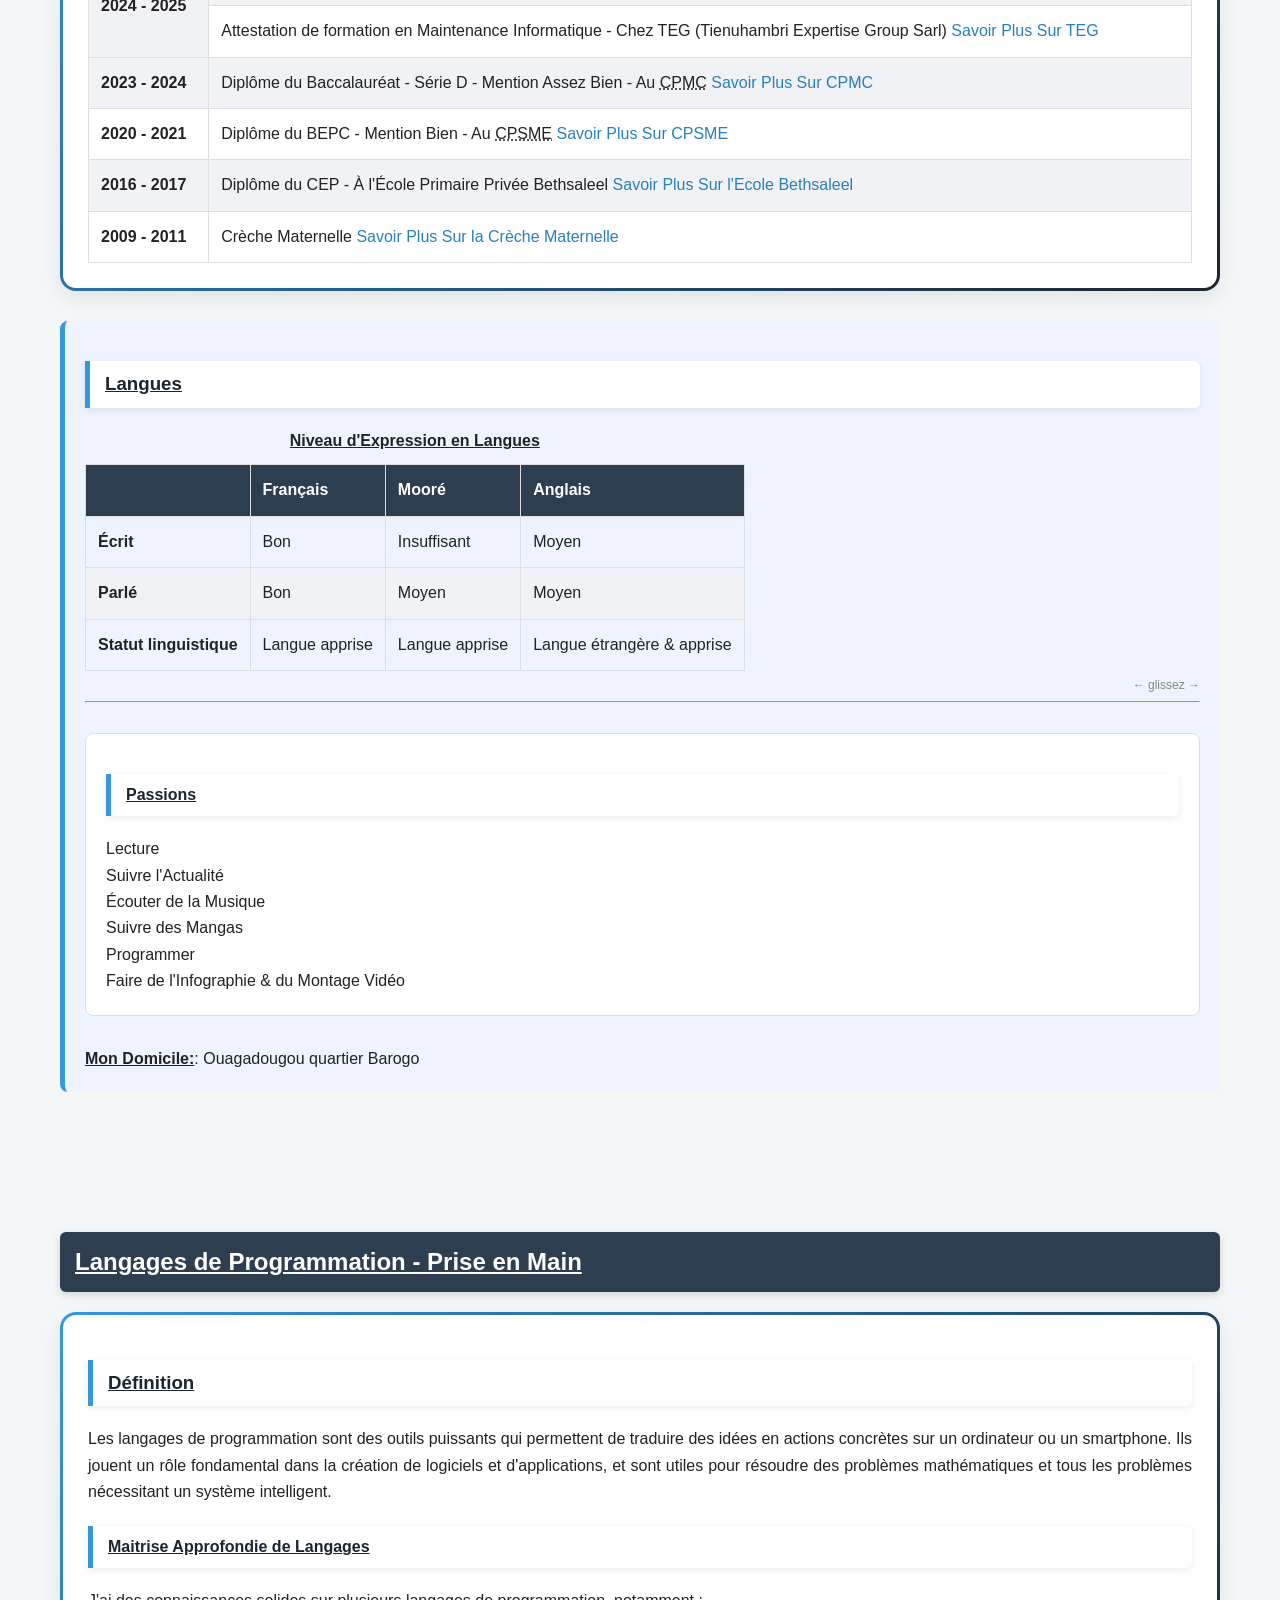
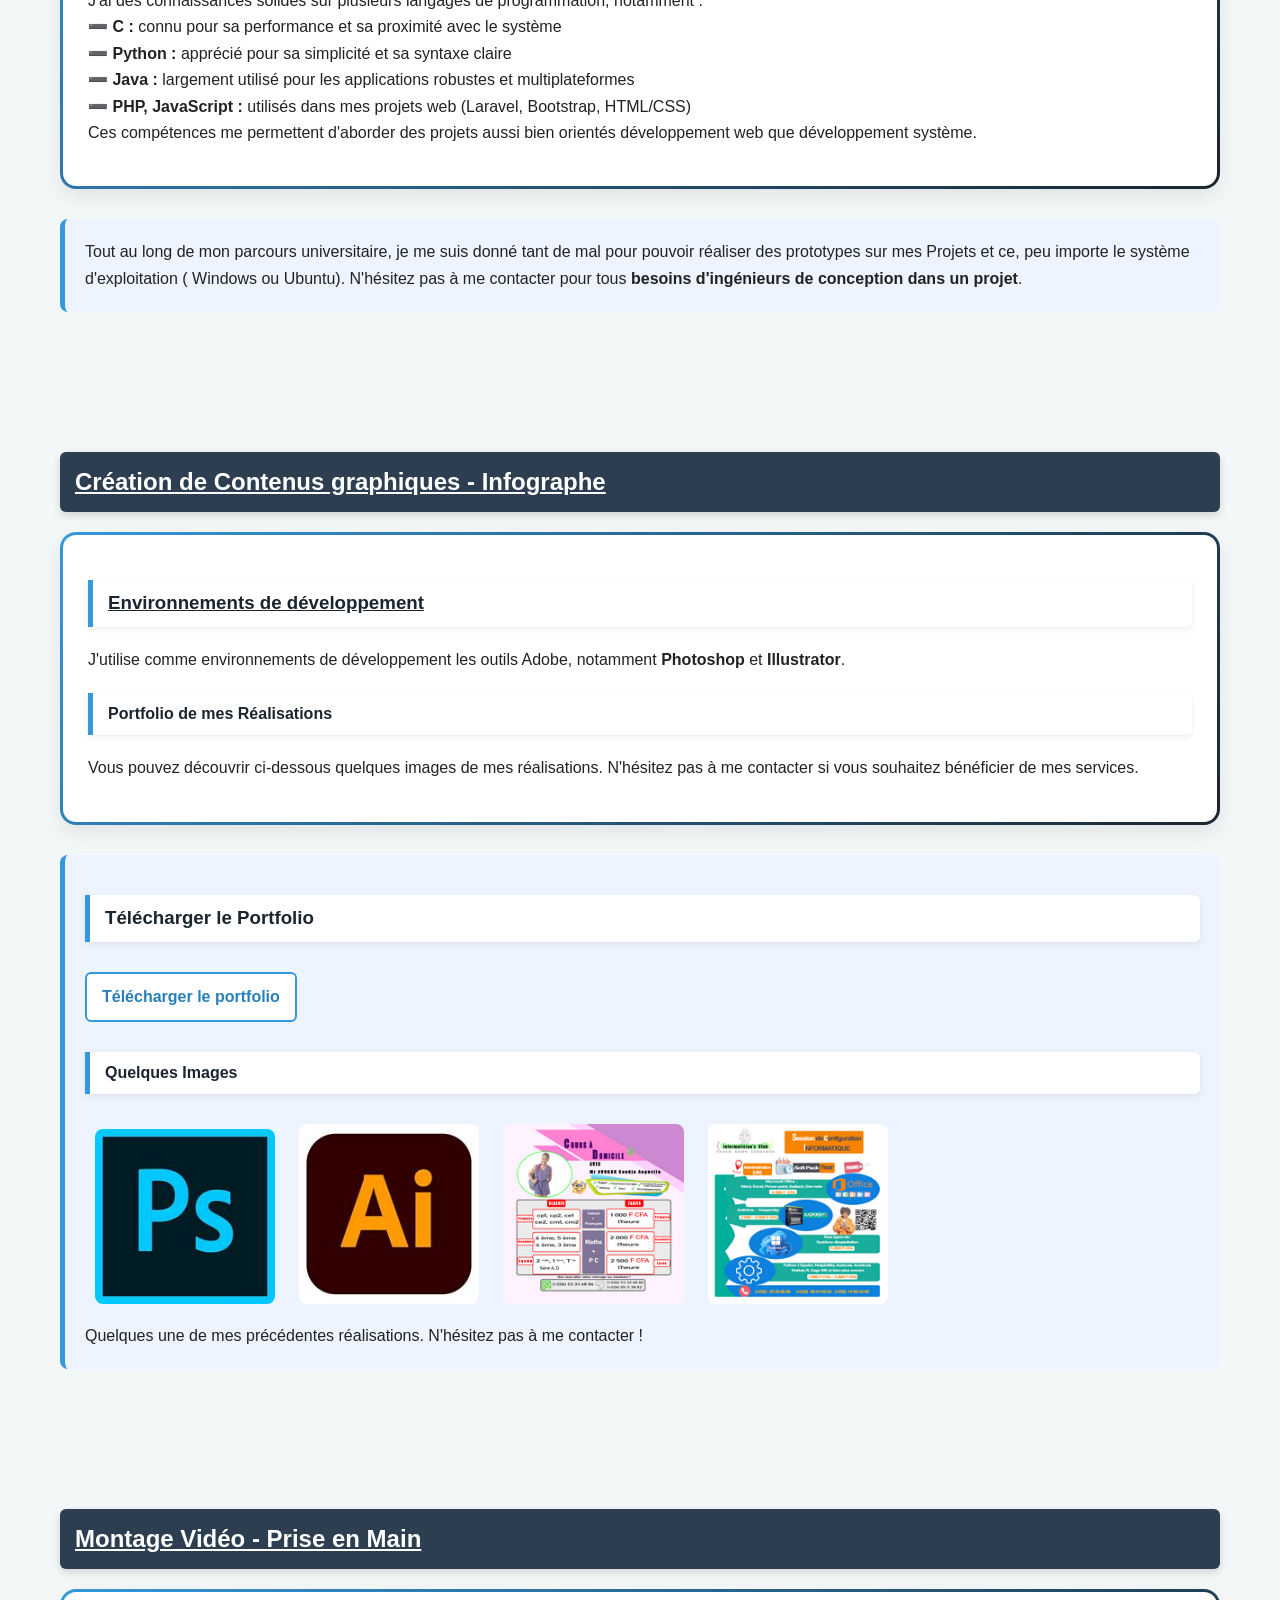
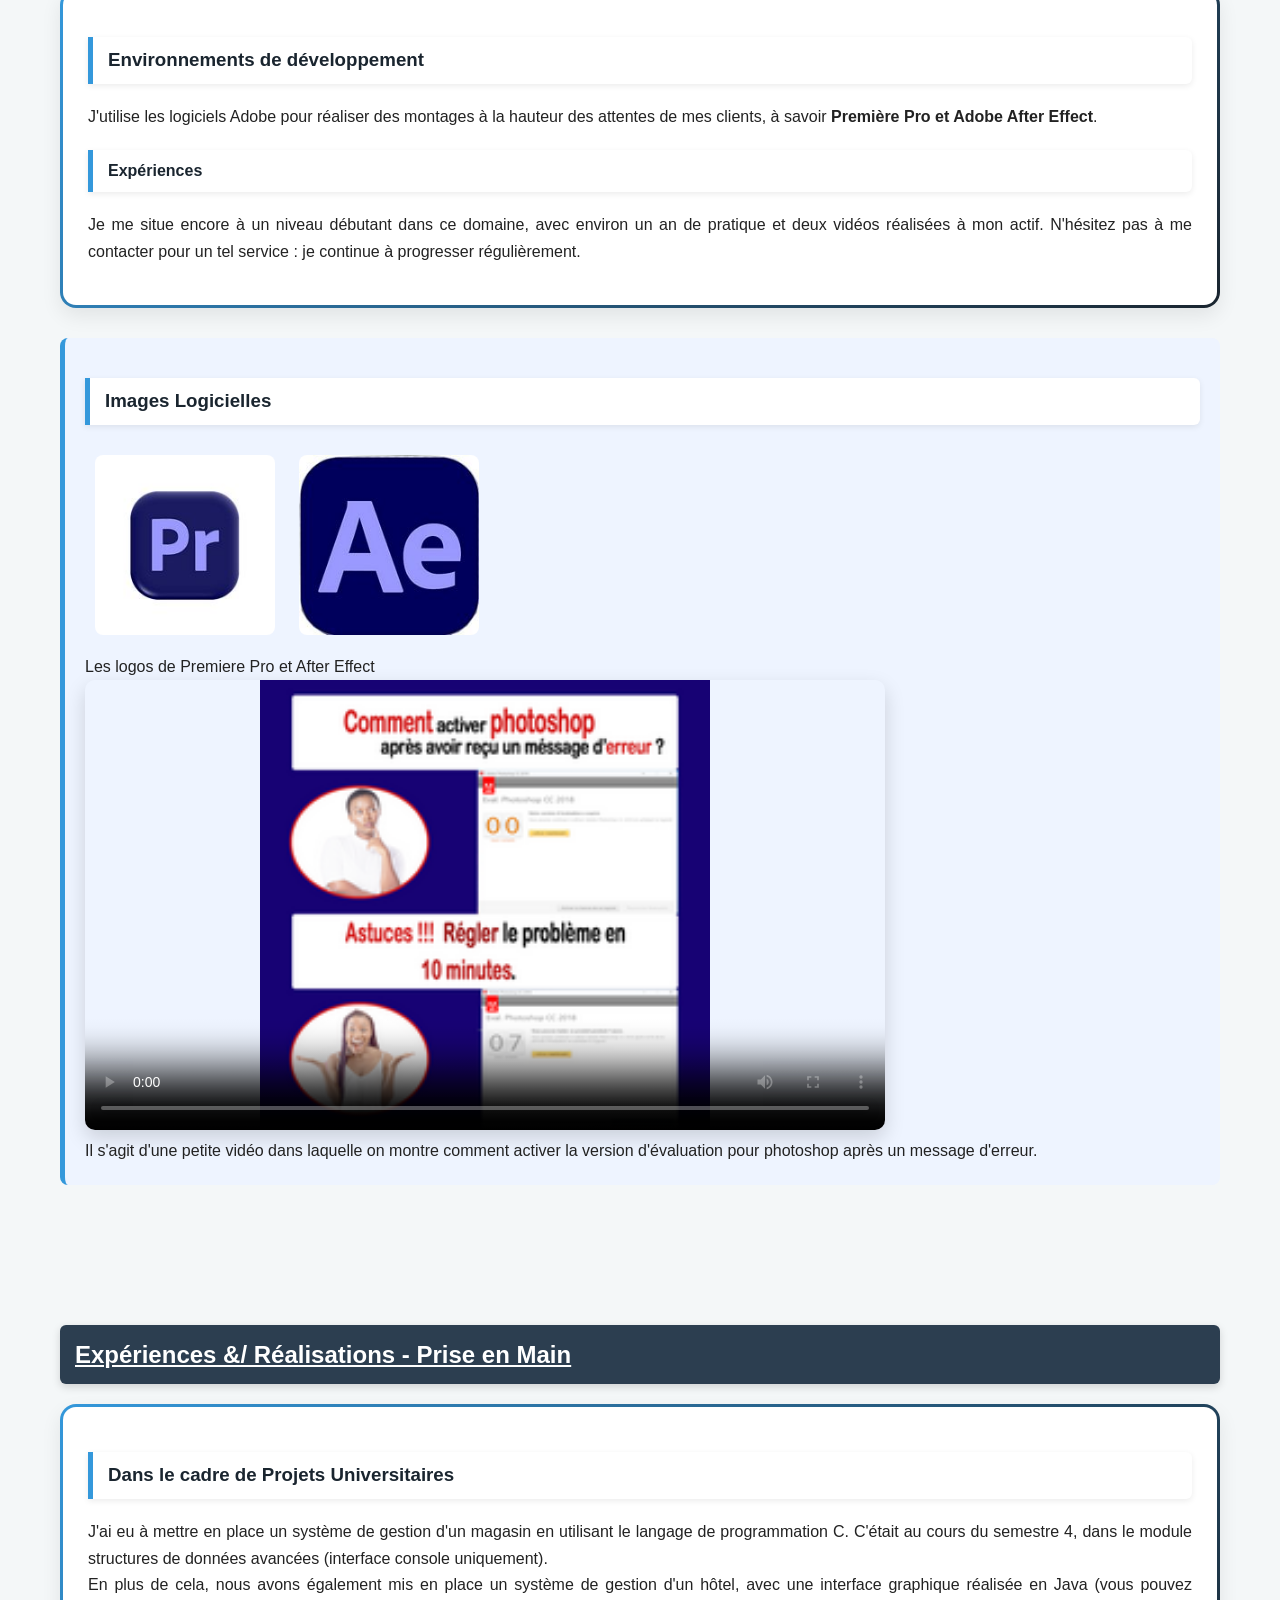
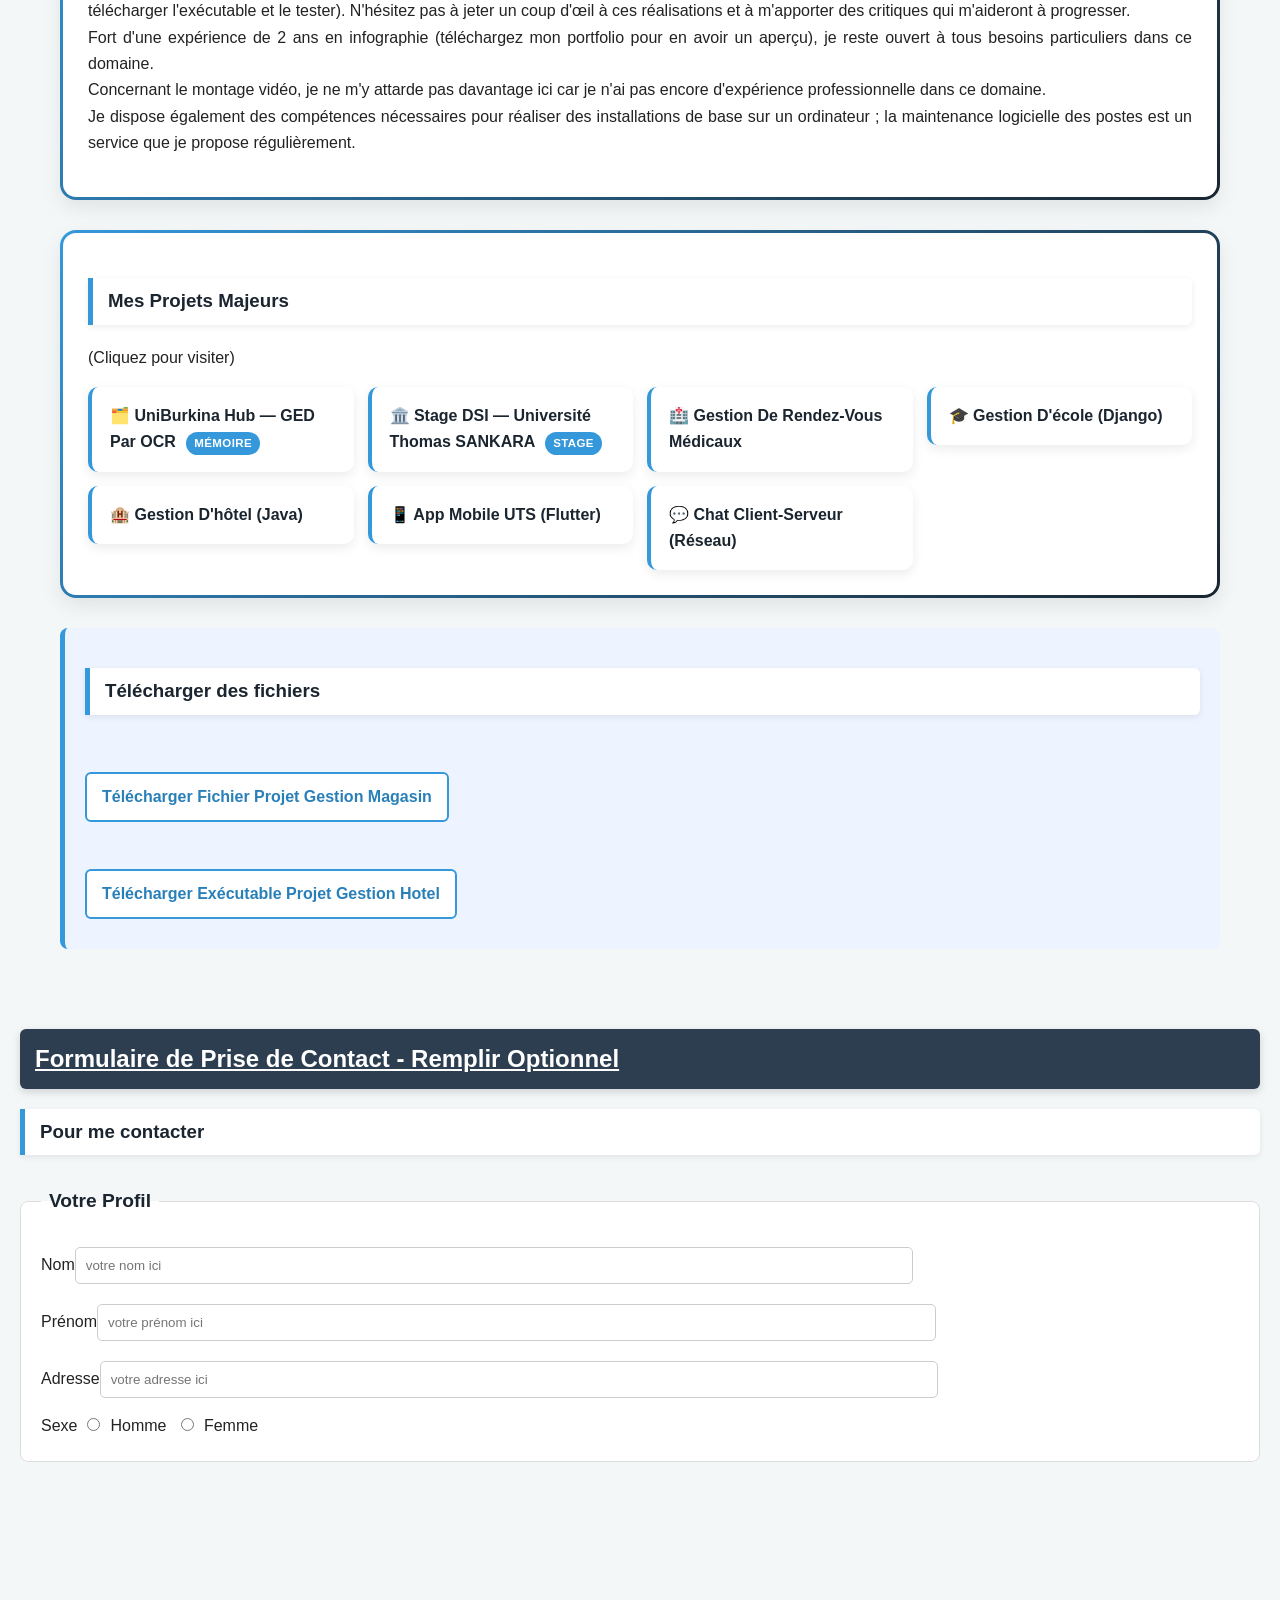
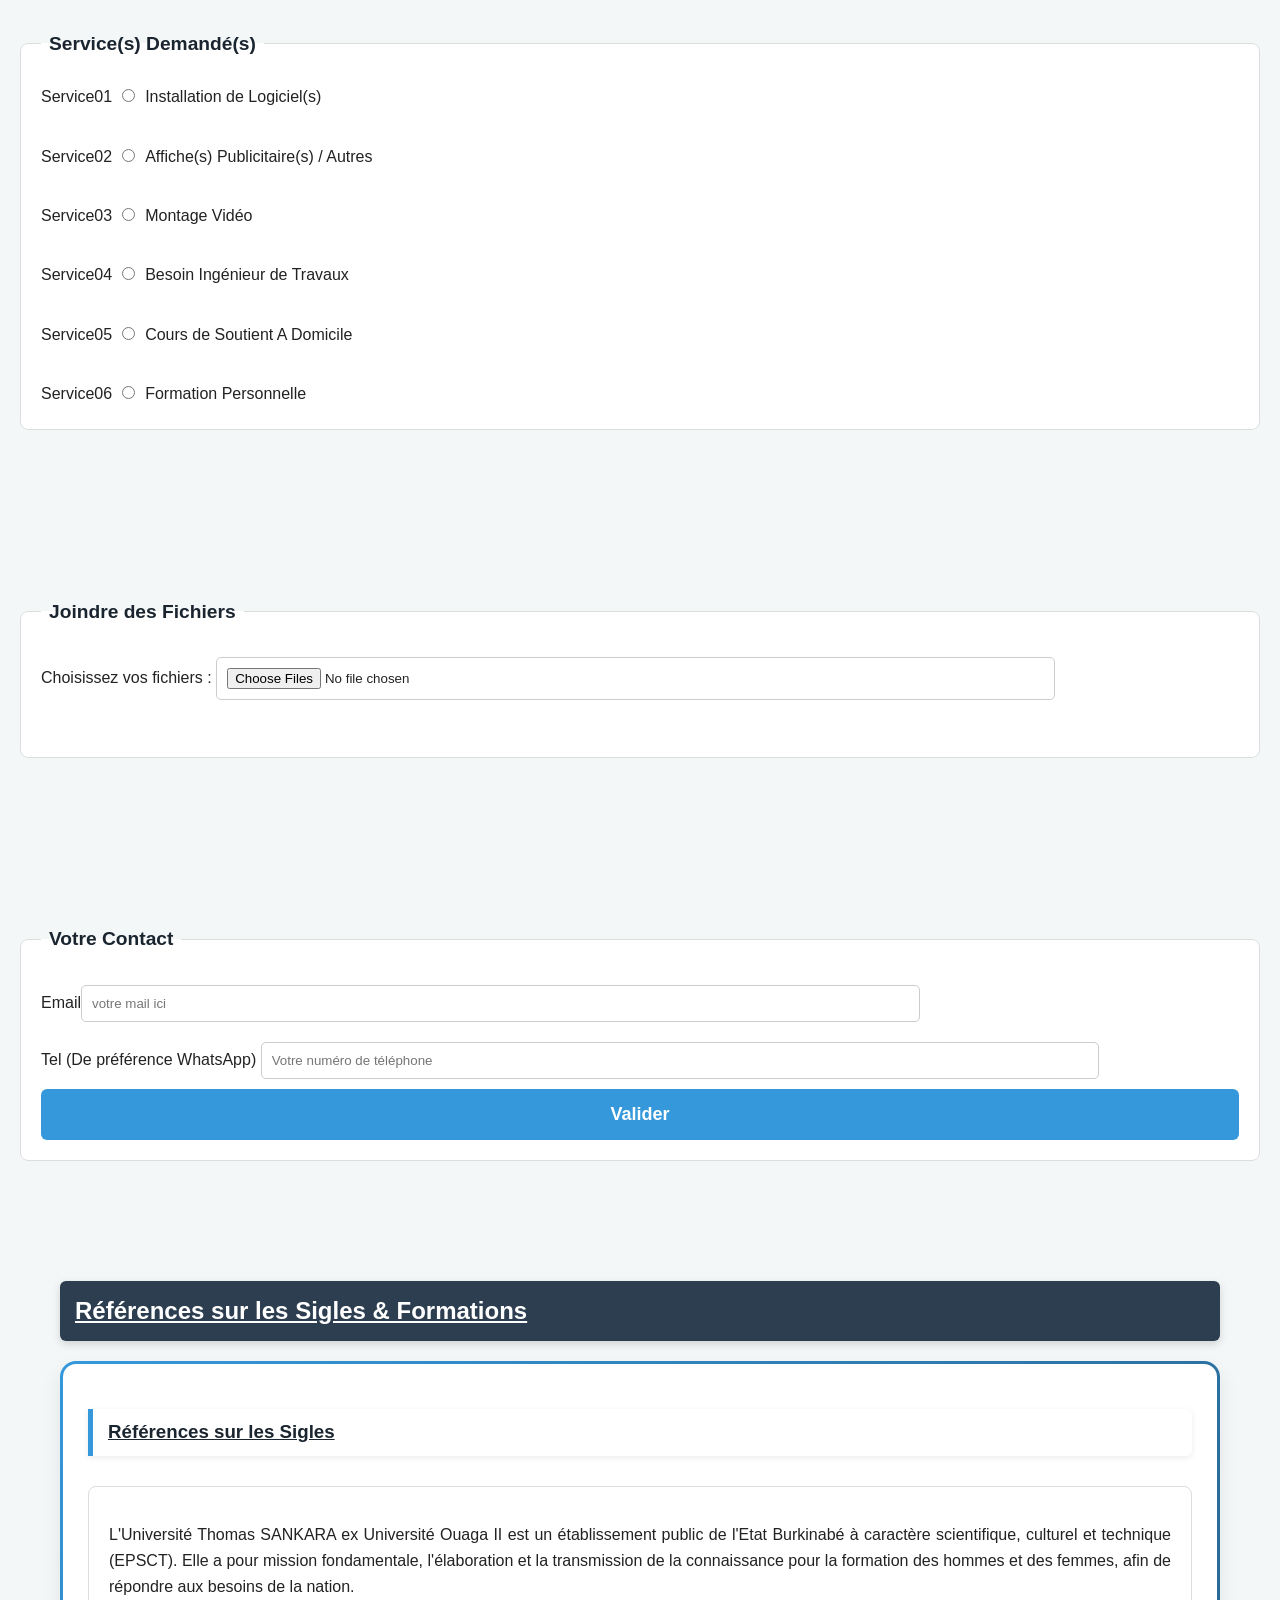
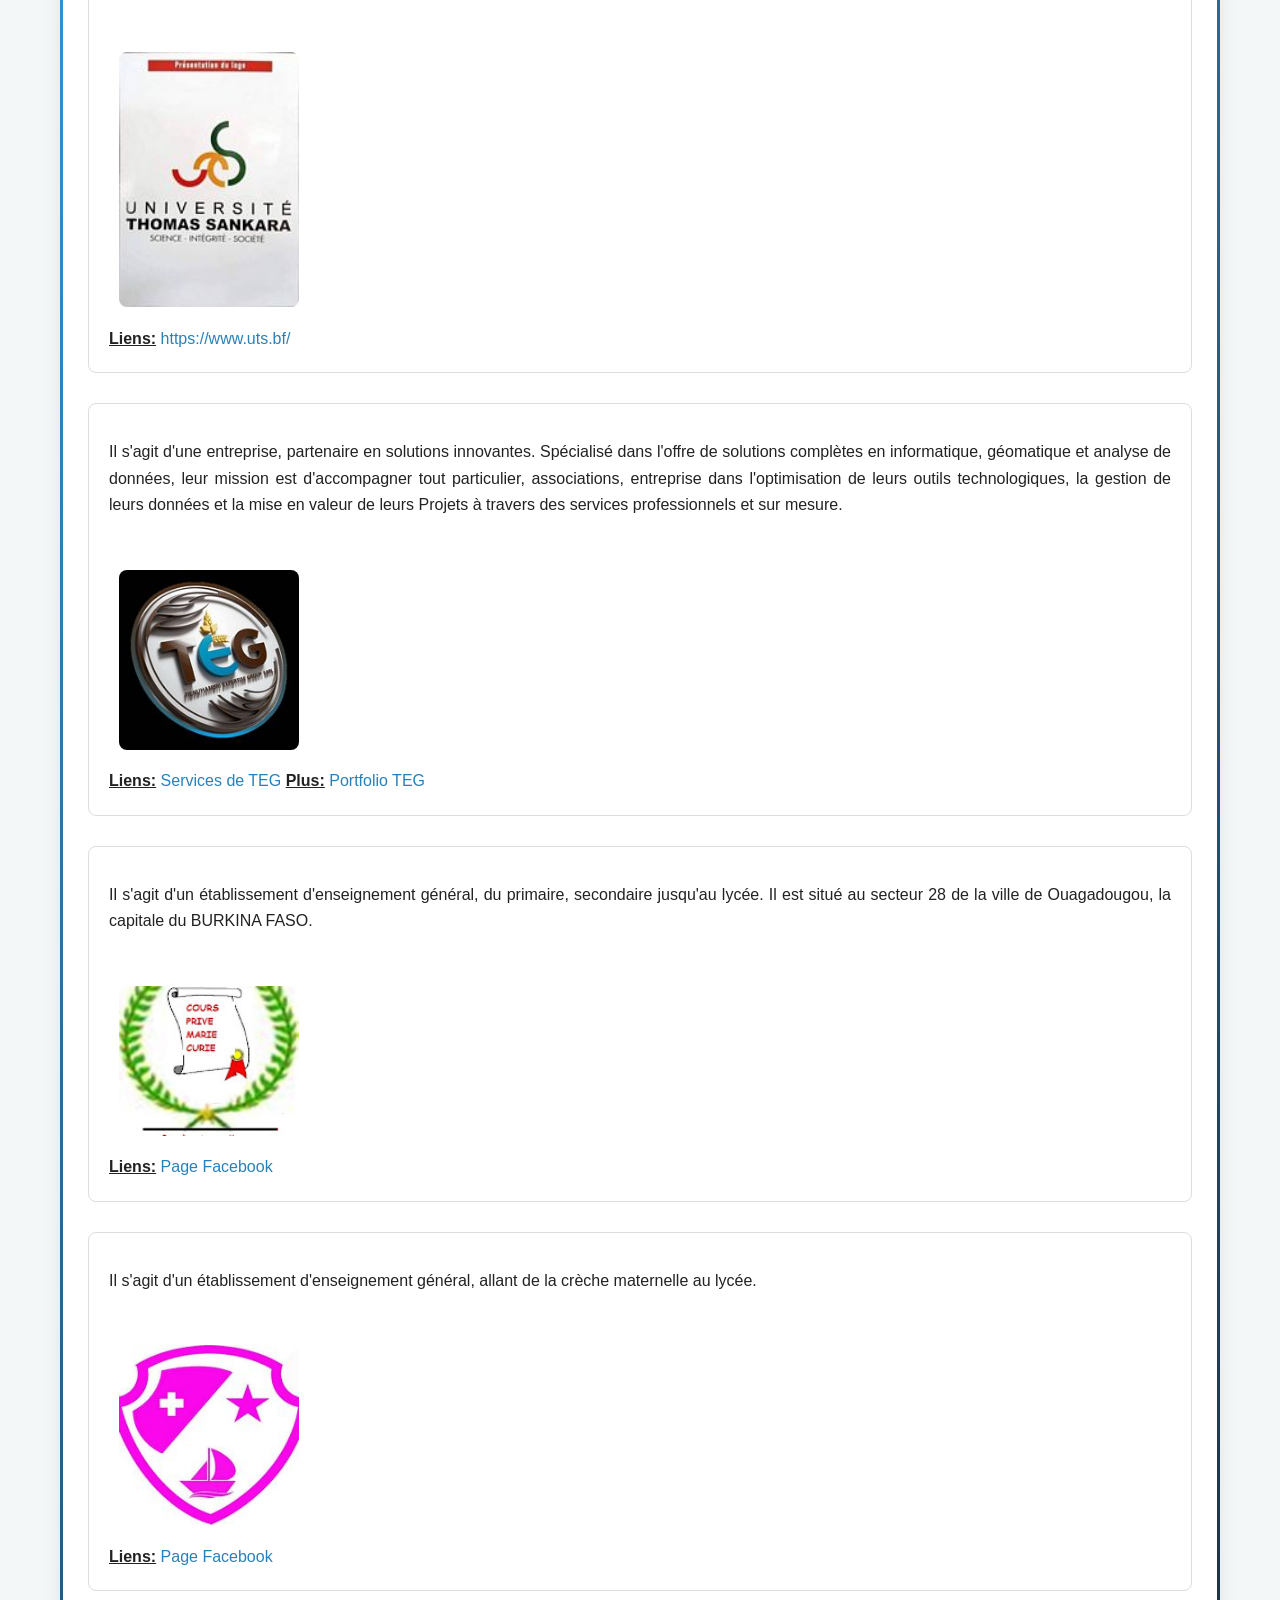
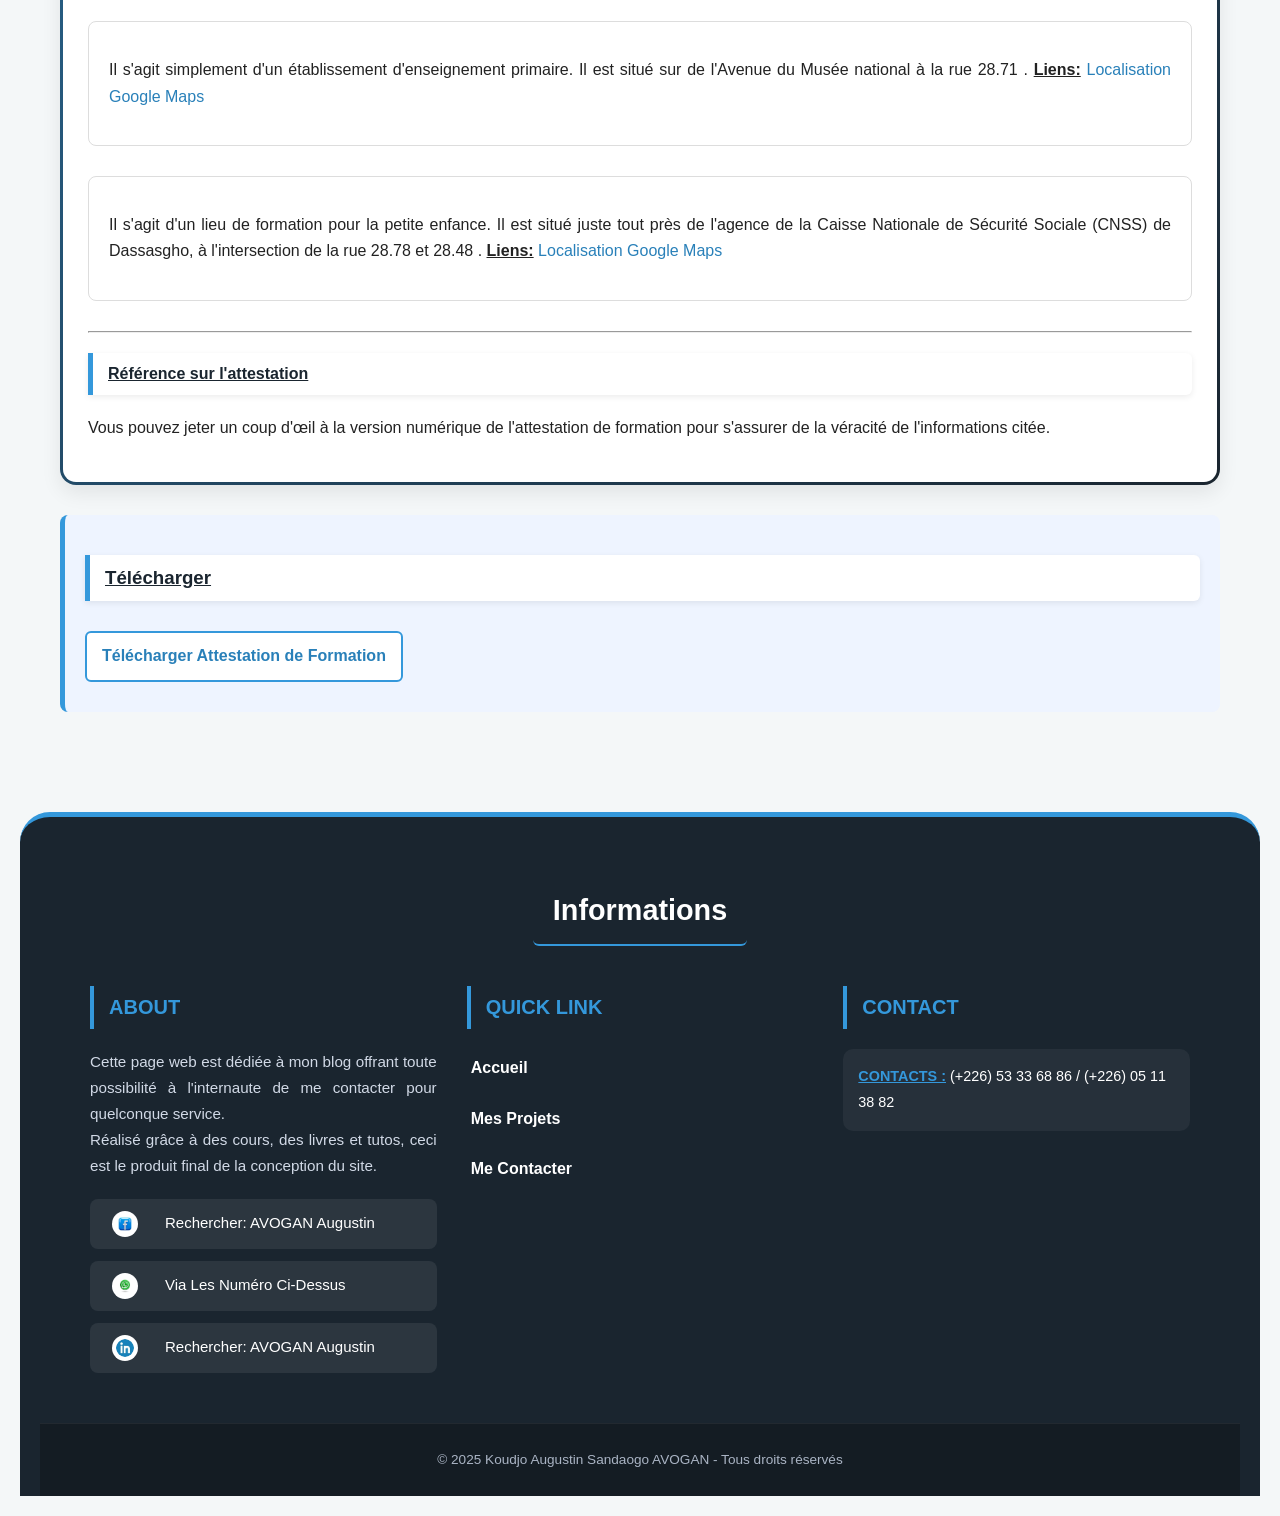
==== commit 63fbdf06: "modified:   index.html" ====
--- a/index.html
+++ b/index.html
@@ -138,7 +138,7 @@
 
                     <tr>
                         <td class="l"><b>2025 - 2026</b></td>
-                        <td class="l"> En cours !!! Licence en Informatique: À l'<abbr title="Université Thomas SANKARA">UTS</abbr> <a href="#uts" title="Cliquez pour avoir des infos !">Savoir Plus Sur UTS</a></td>
+                        <td class="l"> Licence en Informatique: À l'<abbr title="Université Thomas SANKARA">UTS</abbr> <a href="#uts" title="Cliquez pour avoir des infos !">Savoir Plus Sur UTS</a></td>
                     </tr>
 
                     <tr>
